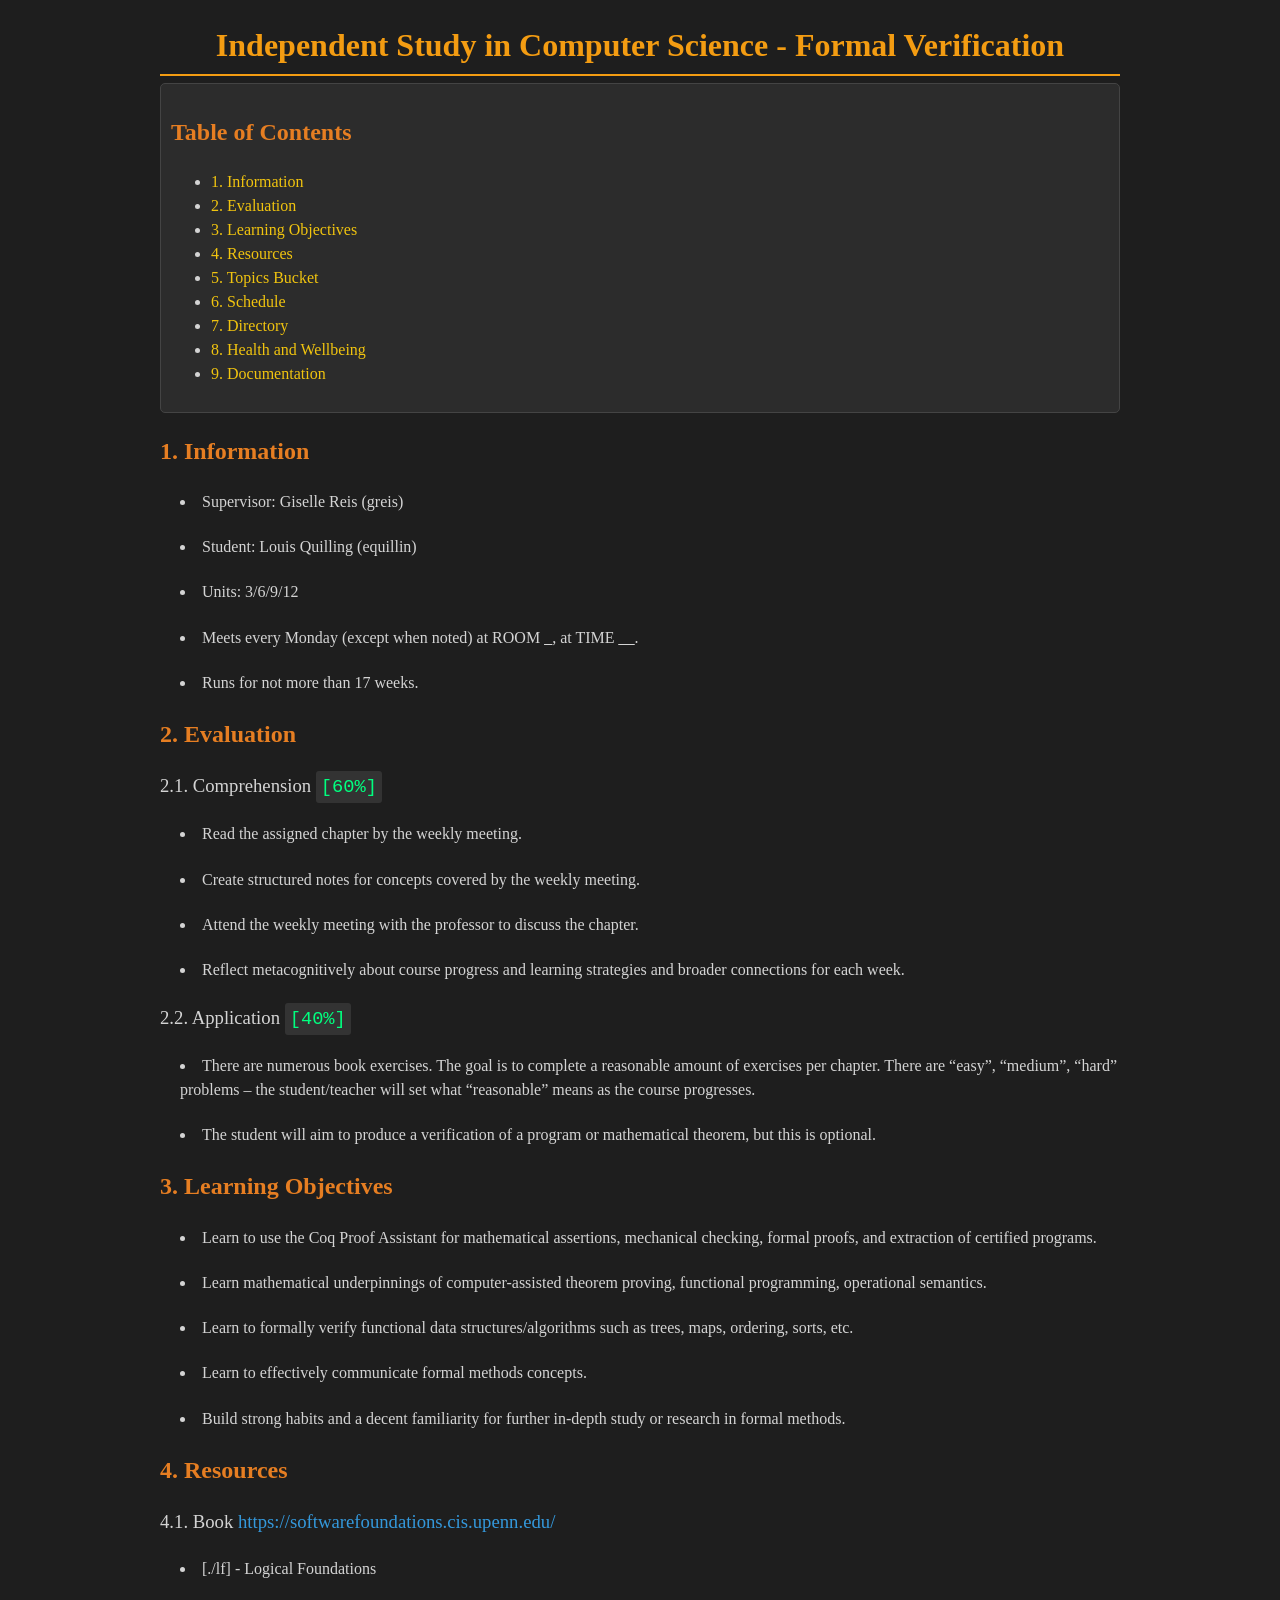
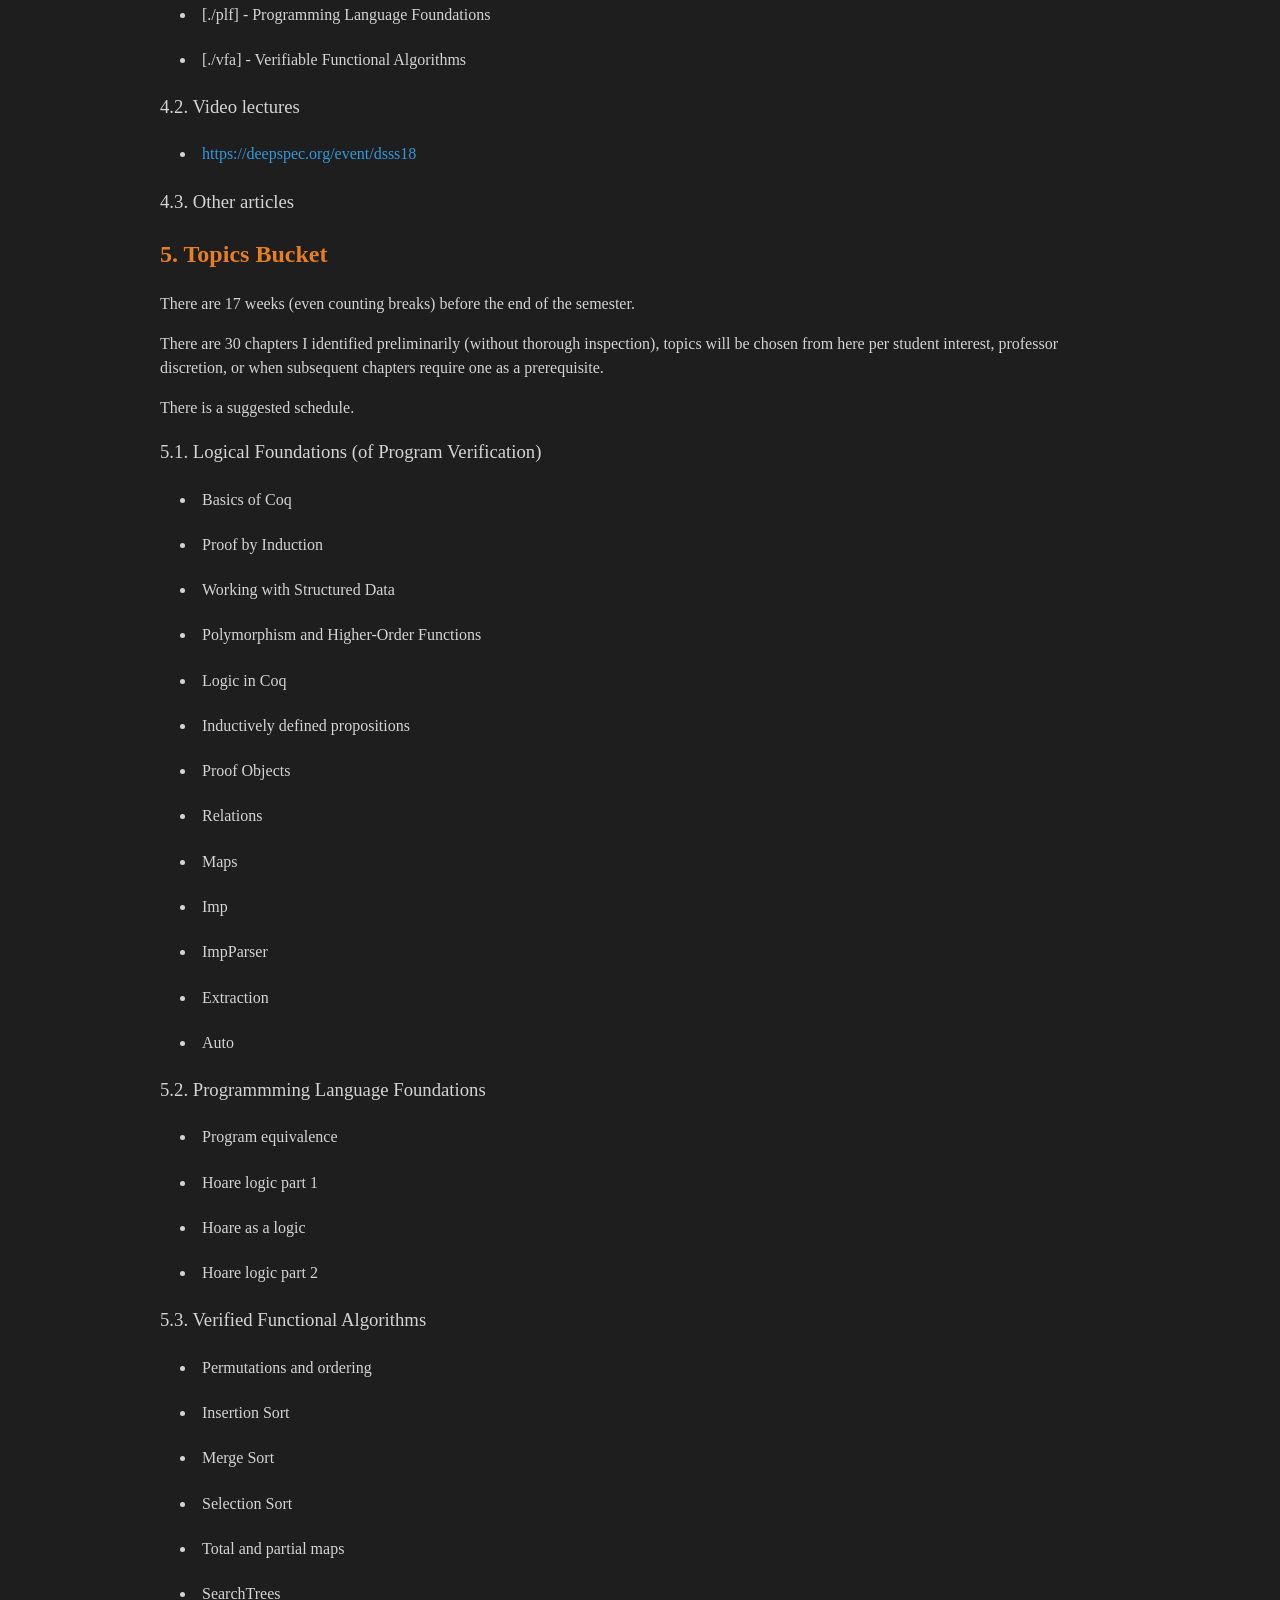
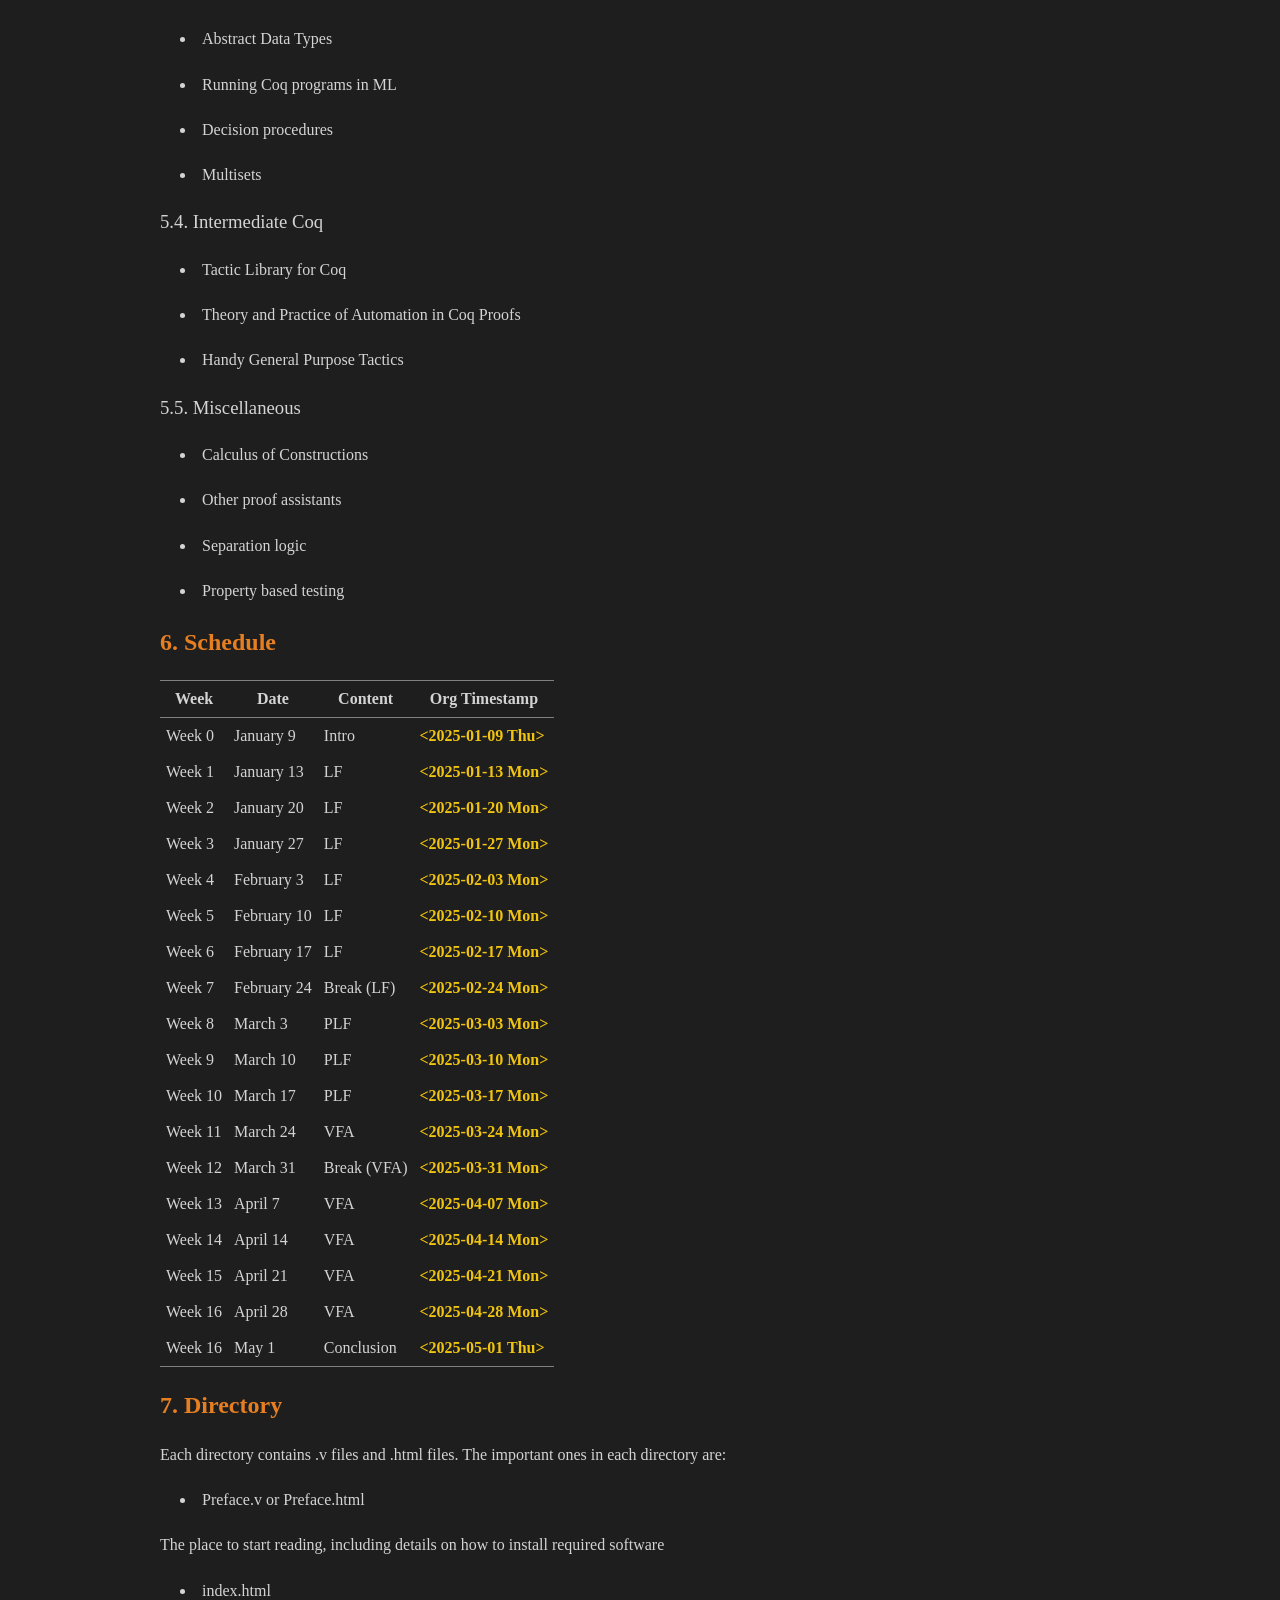
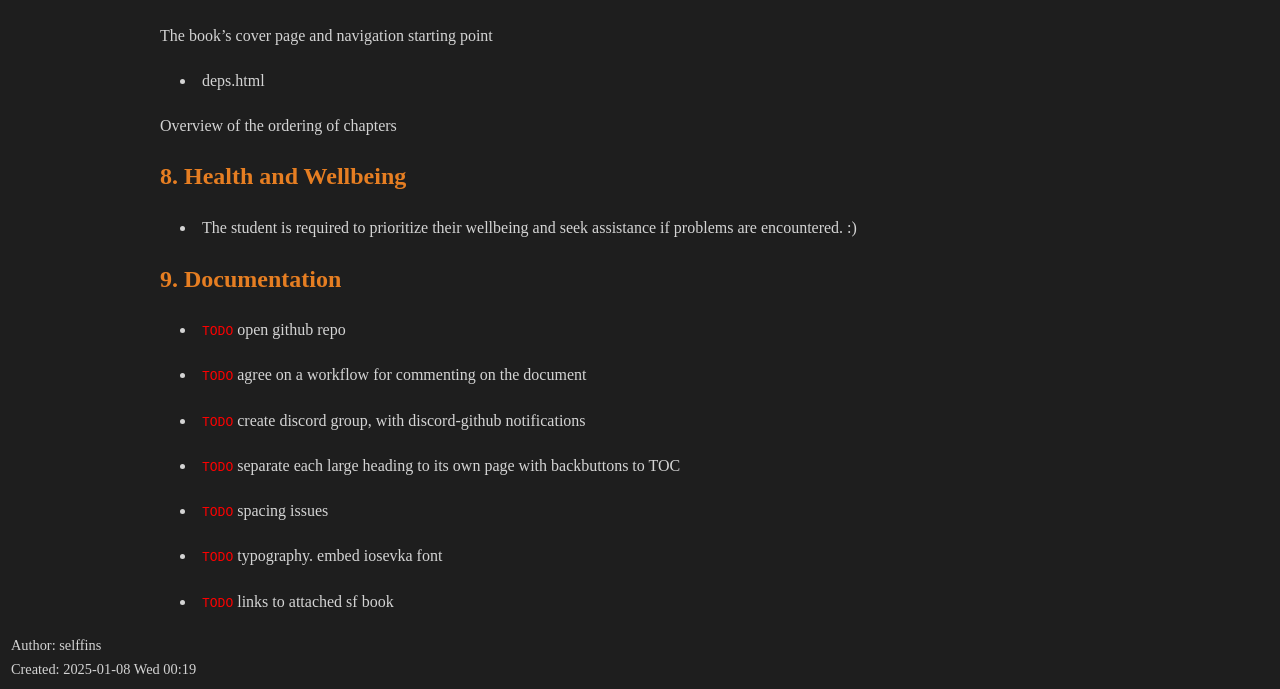
==== docs/index.html @ 254d9b88 "Added documentation" ====
<?xml version="1.0" encoding="utf-8"?>
<!DOCTYPE html PUBLIC "-//W3C//DTD XHTML 1.0 Strict//EN"
"http://www.w3.org/TR/xhtml1/DTD/xhtml1-strict.dtd">
<html xmlns="http://www.w3.org/1999/xhtml" lang="en" xml:lang="en">
<head>
<!-- 2025-01-08 Wed 00:19 -->
<meta http-equiv="Content-Type" content="text/html;charset=utf-8" />
<meta name="viewport" content="width=device-width, initial-scale=1" />
<title>Independent Study in Computer Science - Formal Verification</title>
<meta name="author" content="selffins" />
<meta name="generator" content="Org Mode" />
<style type="text/css">
  #content { max-width: 60em; margin: auto; }
  .title  { text-align: center;
             margin-bottom: .2em; }
  .subtitle { text-align: center;
              font-size: medium;
              font-weight: bold;
              margin-top:0; }
  .todo   { font-family: monospace; color: red; }
  .done   { font-family: monospace; color: green; }
  .priority { font-family: monospace; color: orange; }
  .tag    { background-color: #eee; font-family: monospace;
            padding: 2px; font-size: 80%; font-weight: normal; }
  .timestamp { color: #bebebe; }
  .timestamp-kwd { color: #5f9ea0; }
  .org-right  { margin-left: auto; margin-right: 0px;  text-align: right; }
  .org-left   { margin-left: 0px;  margin-right: auto; text-align: left; }
  .org-center { margin-left: auto; margin-right: auto; text-align: center; }
  .underline { text-decoration: underline; }
  #postamble p, #preamble p { font-size: 90%; margin: .2em; }
  p.verse { margin-left: 3%; }
  pre {
    border: 1px solid #e6e6e6;
    border-radius: 3px;
    background-color: #f2f2f2;
    padding: 8pt;
    font-family: monospace;
    overflow: auto;
    margin: 1.2em;
  }
  pre.src {
    position: relative;
    overflow: auto;
  }
  pre.src:before {
    display: none;
    position: absolute;
    top: -8px;
    right: 12px;
    padding: 3px;
    color: #555;
    background-color: #f2f2f299;
  }
  pre.src:hover:before { display: inline; margin-top: 14px;}
  /* Languages per Org manual */
  pre.src-asymptote:before { content: 'Asymptote'; }
  pre.src-awk:before { content: 'Awk'; }
  pre.src-authinfo::before { content: 'Authinfo'; }
  pre.src-C:before { content: 'C'; }
  /* pre.src-C++ doesn't work in CSS */
  pre.src-clojure:before { content: 'Clojure'; }
  pre.src-css:before { content: 'CSS'; }
  pre.src-D:before { content: 'D'; }
  pre.src-ditaa:before { content: 'ditaa'; }
  pre.src-dot:before { content: 'Graphviz'; }
  pre.src-calc:before { content: 'Emacs Calc'; }
  pre.src-emacs-lisp:before { content: 'Emacs Lisp'; }
  pre.src-fortran:before { content: 'Fortran'; }
  pre.src-gnuplot:before { content: 'gnuplot'; }
  pre.src-haskell:before { content: 'Haskell'; }
  pre.src-hledger:before { content: 'hledger'; }
  pre.src-java:before { content: 'Java'; }
  pre.src-js:before { content: 'Javascript'; }
  pre.src-latex:before { content: 'LaTeX'; }
  pre.src-ledger:before { content: 'Ledger'; }
  pre.src-lisp:before { content: 'Lisp'; }
  pre.src-lilypond:before { content: 'Lilypond'; }
  pre.src-lua:before { content: 'Lua'; }
  pre.src-matlab:before { content: 'MATLAB'; }
  pre.src-mscgen:before { content: 'Mscgen'; }
  pre.src-ocaml:before { content: 'Objective Caml'; }
  pre.src-octave:before { content: 'Octave'; }
  pre.src-org:before { content: 'Org mode'; }
  pre.src-oz:before { content: 'OZ'; }
  pre.src-plantuml:before { content: 'Plantuml'; }
  pre.src-processing:before { content: 'Processing.js'; }
  pre.src-python:before { content: 'Python'; }
  pre.src-R:before { content: 'R'; }
  pre.src-ruby:before { content: 'Ruby'; }
  pre.src-sass:before { content: 'Sass'; }
  pre.src-scheme:before { content: 'Scheme'; }
  pre.src-screen:before { content: 'Gnu Screen'; }
  pre.src-sed:before { content: 'Sed'; }
  pre.src-sh:before { content: 'shell'; }
  pre.src-sql:before { content: 'SQL'; }
  pre.src-sqlite:before { content: 'SQLite'; }
  /* additional languages in org.el's org-babel-load-languages alist */
  pre.src-forth:before { content: 'Forth'; }
  pre.src-io:before { content: 'IO'; }
  pre.src-J:before { content: 'J'; }
  pre.src-makefile:before { content: 'Makefile'; }
  pre.src-maxima:before { content: 'Maxima'; }
  pre.src-perl:before { content: 'Perl'; }
  pre.src-picolisp:before { content: 'Pico Lisp'; }
  pre.src-scala:before { content: 'Scala'; }
  pre.src-shell:before { content: 'Shell Script'; }
  pre.src-ebnf2ps:before { content: 'ebfn2ps'; }
  /* additional language identifiers per "defun org-babel-execute"
       in ob-*.el */
  pre.src-cpp:before  { content: 'C++'; }
  pre.src-abc:before  { content: 'ABC'; }
  pre.src-coq:before  { content: 'Coq'; }
  pre.src-groovy:before  { content: 'Groovy'; }
  /* additional language identifiers from org-babel-shell-names in
     ob-shell.el: ob-shell is the only babel language using a lambda to put
     the execution function name together. */
  pre.src-bash:before  { content: 'bash'; }
  pre.src-csh:before  { content: 'csh'; }
  pre.src-ash:before  { content: 'ash'; }
  pre.src-dash:before  { content: 'dash'; }
  pre.src-ksh:before  { content: 'ksh'; }
  pre.src-mksh:before  { content: 'mksh'; }
  pre.src-posh:before  { content: 'posh'; }
  /* Additional Emacs modes also supported by the LaTeX listings package */
  pre.src-ada:before { content: 'Ada'; }
  pre.src-asm:before { content: 'Assembler'; }
  pre.src-caml:before { content: 'Caml'; }
  pre.src-delphi:before { content: 'Delphi'; }
  pre.src-html:before { content: 'HTML'; }
  pre.src-idl:before { content: 'IDL'; }
  pre.src-mercury:before { content: 'Mercury'; }
  pre.src-metapost:before { content: 'MetaPost'; }
  pre.src-modula-2:before { content: 'Modula-2'; }
  pre.src-pascal:before { content: 'Pascal'; }
  pre.src-ps:before { content: 'PostScript'; }
  pre.src-prolog:before { content: 'Prolog'; }
  pre.src-simula:before { content: 'Simula'; }
  pre.src-tcl:before { content: 'tcl'; }
  pre.src-tex:before { content: 'TeX'; }
  pre.src-plain-tex:before { content: 'Plain TeX'; }
  pre.src-verilog:before { content: 'Verilog'; }
  pre.src-vhdl:before { content: 'VHDL'; }
  pre.src-xml:before { content: 'XML'; }
  pre.src-nxml:before { content: 'XML'; }
  /* add a generic configuration mode; LaTeX export needs an additional
     (add-to-list 'org-latex-listings-langs '(conf " ")) in .emacs */
  pre.src-conf:before { content: 'Configuration File'; }

  table { border-collapse:collapse; }
  caption.t-above { caption-side: top; }
  caption.t-bottom { caption-side: bottom; }
  td, th { vertical-align:top;  }
  th.org-right  { text-align: center;  }
  th.org-left   { text-align: center;   }
  th.org-center { text-align: center; }
  td.org-right  { text-align: right;  }
  td.org-left   { text-align: left;   }
  td.org-center { text-align: center; }
  dt { font-weight: bold; }
  .footpara { display: inline; }
  .footdef  { margin-bottom: 1em; }
  .figure { padding: 1em; }
  .figure p { text-align: center; }
  .equation-container {
    display: table;
    text-align: center;
    width: 100%;
  }
  .equation {
    vertical-align: middle;
  }
  .equation-label {
    display: table-cell;
    text-align: right;
    vertical-align: middle;
  }
  .inlinetask {
    padding: 10px;
    border: 2px solid gray;
    margin: 10px;
    background: #ffffcc;
  }
  #org-div-home-and-up
   { text-align: right; font-size: 70%; white-space: nowrap; }
  textarea { overflow-x: auto; }
  .linenr { font-size: smaller }
  .code-highlighted { background-color: #ffff00; }
  .org-info-js_info-navigation { border-style: none; }
  #org-info-js_console-label
    { font-size: 10px; font-weight: bold; white-space: nowrap; }
  .org-info-js_search-highlight
    { background-color: #ffff00; color: #000000; font-weight: bold; }
  .org-svg { }
</style>
<link rel="stylesheet" type="text/css" href="custom.css">
</head>
<body>
<div id="content" class="content">
<h1 class="title">Independent Study in Computer Science - Formal Verification</h1>
<div id="table-of-contents" role="doc-toc">
<h2>Table of Contents</h2>
<div id="text-table-of-contents" role="doc-toc">
<ul>
<li><a href="#org1573bf2">1. Information</a></li>
<li><a href="#org01c302b">2. Evaluation</a></li>
<li><a href="#orgbb64a34">3. Learning Objectives</a></li>
<li><a href="#org64c00c4">4. Resources</a></li>
<li><a href="#orgc152777">5. Topics Bucket</a></li>
<li><a href="#orga6a92b3">6. Schedule</a></li>
<li><a href="#org7fe2f50">7. Directory</a></li>
<li><a href="#org9d9f461">8. Health and Wellbeing</a></li>
<li><a href="#org51ef806">9. Documentation</a></li>
</ul>
</div>
</div>
<div id="outline-container-org1573bf2" class="outline-2">
<h2 id="org1573bf2"><span class="section-number-2">1.</span> Information</h2>
<div class="outline-text-2" id="text-1">
</div>
<div id="outline-container-orgdd815ce" class="outline-4">
<h4 id="orgdd815ce">Supervisor: Giselle Reis (greis)</h4>
</div>
<div id="outline-container-orgbf83378" class="outline-4">
<h4 id="orgbf83378">Student: Louis Quilling (equillin)</h4>
</div>
<div id="outline-container-org9aea1c4" class="outline-4">
<h4 id="org9aea1c4">Units: 3/6/9/12</h4>
</div>
<div id="outline-container-orgee60783" class="outline-4">
<h4 id="orgee60783">Meets every Monday (except when noted) at ROOM <span class="underline">_</span>, at TIME <span class="underline">__</span>.</h4>
</div>
<div id="outline-container-org08d9bbe" class="outline-4">
<h4 id="org08d9bbe">Runs for not more than 17 weeks.</h4>
</div>
</div>
<div id="outline-container-org01c302b" class="outline-2">
<h2 id="org01c302b"><span class="section-number-2">2.</span> Evaluation</h2>
<div class="outline-text-2" id="text-2">
</div>
<div id="outline-container-org37aeefb" class="outline-3">
<h3 id="org37aeefb"><span class="section-number-3">2.1.</span> Comprehension <code>[60%]</code></h3>
<div class="outline-text-3" id="text-2-1">
</div>
<div id="outline-container-org0b52bbd" class="outline-4">
<h4 id="org0b52bbd">Read the assigned chapter by the weekly meeting.</h4>
</div>
<div id="outline-container-orgb25ee38" class="outline-4">
<h4 id="orgb25ee38">Create structured notes for concepts covered by the weekly meeting.</h4>
</div>
<div id="outline-container-org32e8e9b" class="outline-4">
<h4 id="org32e8e9b">Attend the weekly meeting with the professor to discuss the chapter.</h4>
</div>
<div id="outline-container-org7d0e8f1" class="outline-4">
<h4 id="org7d0e8f1">Reflect metacognitively about course progress and learning strategies and broader connections for each week.</h4>
</div>
</div>
<div id="outline-container-org70ac5f5" class="outline-3">
<h3 id="org70ac5f5"><span class="section-number-3">2.2.</span> Application <code>[40%]</code></h3>
<div class="outline-text-3" id="text-2-2">
</div>
<div id="outline-container-org3e6b90e" class="outline-4">
<h4 id="org3e6b90e">There are numerous book exercises. The goal is to complete a reasonable amount of exercises per chapter. There are &ldquo;easy&rdquo;, &ldquo;medium&rdquo;, &ldquo;hard&rdquo; problems &#x2013; the student/teacher will set what &ldquo;reasonable&rdquo; means as the course progresses.</h4>
</div>
<div id="outline-container-org4d938f3" class="outline-4">
<h4 id="org4d938f3">The student will aim to produce a verification of a program or mathematical theorem, but this is optional.</h4>
</div>
</div>
</div>
<div id="outline-container-orgbb64a34" class="outline-2">
<h2 id="orgbb64a34"><span class="section-number-2">3.</span> Learning Objectives</h2>
<div class="outline-text-2" id="text-3">
</div>
<div id="outline-container-org478d835" class="outline-4">
<h4 id="org478d835">Learn to use the Coq Proof Assistant for mathematical assertions, mechanical checking, formal proofs, and extraction of certified programs.</h4>
</div>
<div id="outline-container-org80b0914" class="outline-4">
<h4 id="org80b0914">Learn mathematical underpinnings of computer-assisted theorem proving, functional programming, operational semantics.</h4>
</div>
<div id="outline-container-org6519f58" class="outline-4">
<h4 id="org6519f58">Learn to formally verify functional data structures/algorithms such as trees, maps, ordering, sorts, etc.</h4>
</div>
<div id="outline-container-orgfa970b1" class="outline-4">
<h4 id="orgfa970b1">Learn to effectively communicate formal methods concepts.</h4>
</div>
<div id="outline-container-org5a29f7b" class="outline-4">
<h4 id="org5a29f7b">Build strong habits and a decent familiarity for further in-depth study or research in formal methods.</h4>
</div>
</div>
<div id="outline-container-org64c00c4" class="outline-2">
<h2 id="org64c00c4"><span class="section-number-2">4.</span> Resources</h2>
<div class="outline-text-2" id="text-4">
</div>
<div id="outline-container-orgbec435f" class="outline-3">
<h3 id="orgbec435f"><span class="section-number-3">4.1.</span> Book <a href="https://softwarefoundations.cis.upenn.edu/">https://softwarefoundations.cis.upenn.edu/</a></h3>
<div class="outline-text-3" id="text-4-1">
</div>
<div id="outline-container-org0c48095" class="outline-4">
<h4 id="org0c48095">[./lf] - Logical Foundations</h4>
</div>
<div id="outline-container-org02fb451" class="outline-4">
<h4 id="org02fb451">[./plf] - Programming Language Foundations</h4>
</div>
<div id="outline-container-org60fcd19" class="outline-4">
<h4 id="org60fcd19">[./vfa] - Verifiable Functional Algorithms</h4>
</div>
</div>
<div id="outline-container-org988ff25" class="outline-3">
<h3 id="org988ff25"><span class="section-number-3">4.2.</span> Video lectures</h3>
<div class="outline-text-3" id="text-4-2">
</div>
<div id="outline-container-org6ce57dd" class="outline-4">
<h4 id="org6ce57dd"><a href="https://deepspec.org/event/dsss18">https://deepspec.org/event/dsss18</a></h4>
</div>
</div>
<div id="outline-container-org0f1a4fc" class="outline-3">
<h3 id="org0f1a4fc"><span class="section-number-3">4.3.</span> Other articles</h3>
</div>
</div>
<div id="outline-container-orgc152777" class="outline-2">
<h2 id="orgc152777"><span class="section-number-2">5.</span> Topics Bucket</h2>
<div class="outline-text-2" id="text-5">
<p>
There are 17 weeks (even counting breaks) before the end of the semester.
</p>

<p>
There are 30 chapters I identified preliminarily (without thorough inspection), topics will be chosen from here per student interest, professor discretion,  or when subsequent chapters require one as a prerequisite.
</p>

<p>
There is a suggested schedule.
</p>
</div>
<div id="outline-container-orge1e8700" class="outline-3">
<h3 id="orge1e8700"><span class="section-number-3">5.1.</span> Logical Foundations (of Program Verification)</h3>
<div class="outline-text-3" id="text-5-1">
</div>
<div id="outline-container-orgb3ba06d" class="outline-4">
<h4 id="orgb3ba06d">Basics of Coq</h4>
</div>

<div id="outline-container-org5fa0d16" class="outline-4">
<h4 id="org5fa0d16">Proof by Induction</h4>
</div>

<div id="outline-container-orgeb896a0" class="outline-4">
<h4 id="orgeb896a0">Working with Structured Data</h4>
</div>

<div id="outline-container-orgc719237" class="outline-4">
<h4 id="orgc719237">Polymorphism and Higher-Order Functions</h4>
</div>

<div id="outline-container-org08c2573" class="outline-4">
<h4 id="org08c2573">Logic in Coq</h4>
</div>

<div id="outline-container-org3464438" class="outline-4">
<h4 id="org3464438">Inductively defined propositions</h4>
</div>

<div id="outline-container-org9e1644d" class="outline-4">
<h4 id="org9e1644d">Proof Objects</h4>
</div>

<div id="outline-container-org9160a6f" class="outline-4">
<h4 id="org9160a6f">Relations</h4>
</div>

<div id="outline-container-org4da2345" class="outline-4">
<h4 id="org4da2345">Maps</h4>
</div>

<div id="outline-container-org9c5b20a" class="outline-4">
<h4 id="org9c5b20a">Imp</h4>
</div>

<div id="outline-container-org688ed22" class="outline-4">
<h4 id="org688ed22">ImpParser</h4>
</div>

<div id="outline-container-org8eb7053" class="outline-4">
<h4 id="org8eb7053">Extraction</h4>
</div>

<div id="outline-container-org3bc93ff" class="outline-4">
<h4 id="org3bc93ff">Auto</h4>
</div>
</div>
<div id="outline-container-org94ad536" class="outline-3">
<h3 id="org94ad536"><span class="section-number-3">5.2.</span> Programmming Language Foundations</h3>
<div class="outline-text-3" id="text-5-2">
</div>
<div id="outline-container-org756bfd3" class="outline-4">
<h4 id="org756bfd3">Program equivalence</h4>
</div>

<div id="outline-container-org5b2b5a1" class="outline-4">
<h4 id="org5b2b5a1">Hoare logic part 1</h4>
</div>

<div id="outline-container-org3ebb99d" class="outline-4">
<h4 id="org3ebb99d">Hoare as a logic</h4>
</div>

<div id="outline-container-org573a053" class="outline-4">
<h4 id="org573a053">Hoare logic part 2</h4>
</div>
</div>
<div id="outline-container-orga4b7ab5" class="outline-3">
<h3 id="orga4b7ab5"><span class="section-number-3">5.3.</span> Verified Functional Algorithms</h3>
<div class="outline-text-3" id="text-5-3">
</div>
<div id="outline-container-org73f2b8f" class="outline-4">
<h4 id="org73f2b8f">Permutations and ordering</h4>
</div>

<div id="outline-container-org02fd658" class="outline-4">
<h4 id="org02fd658">Insertion Sort</h4>
</div>

<div id="outline-container-org6638ae4" class="outline-4">
<h4 id="org6638ae4">Merge Sort</h4>
</div>

<div id="outline-container-org3f83c9b" class="outline-4">
<h4 id="org3f83c9b">Selection Sort</h4>
</div>

<div id="outline-container-org87cefda" class="outline-4">
<h4 id="org87cefda">Total and partial maps</h4>
</div>

<div id="outline-container-org265be5a" class="outline-4">
<h4 id="org265be5a">SearchTrees</h4>
</div>

<div id="outline-container-org188993a" class="outline-4">
<h4 id="org188993a">Abstract Data Types</h4>
</div>

<div id="outline-container-org7b353b5" class="outline-4">
<h4 id="org7b353b5">Running Coq programs in ML</h4>
</div>

<div id="outline-container-orgbf58bc3" class="outline-4">
<h4 id="orgbf58bc3">Decision procedures</h4>
</div>

<div id="outline-container-org9633db6" class="outline-4">
<h4 id="org9633db6">Multisets</h4>
</div>
</div>
<div id="outline-container-org5c33d51" class="outline-3">
<h3 id="org5c33d51"><span class="section-number-3">5.4.</span> Intermediate Coq</h3>
<div class="outline-text-3" id="text-5-4">
</div>
<div id="outline-container-orgf679e0a" class="outline-4">
<h4 id="orgf679e0a">Tactic Library for Coq</h4>
</div>
<div id="outline-container-orgfa9c8f0" class="outline-4">
<h4 id="orgfa9c8f0">Theory and Practice of Automation in Coq Proofs</h4>
</div>
<div id="outline-container-org2b3c0e0" class="outline-4">
<h4 id="org2b3c0e0">Handy General Purpose Tactics</h4>
</div>
</div>
<div id="outline-container-org162f9a5" class="outline-3">
<h3 id="org162f9a5"><span class="section-number-3">5.5.</span> Miscellaneous</h3>
<div class="outline-text-3" id="text-5-5">
</div>
<div id="outline-container-orged7776f" class="outline-4">
<h4 id="orged7776f">Calculus of Constructions</h4>
</div>
<div id="outline-container-org4addbc9" class="outline-4">
<h4 id="org4addbc9">Other proof assistants</h4>
</div>
<div id="outline-container-orgdb57a4a" class="outline-4">
<h4 id="orgdb57a4a">Separation logic</h4>
</div>
<div id="outline-container-org556af39" class="outline-4">
<h4 id="org556af39">Property based testing</h4>
</div>
</div>
</div>
<div id="outline-container-orga6a92b3" class="outline-2">
<h2 id="orga6a92b3"><span class="section-number-2">6.</span> Schedule</h2>
<div class="outline-text-2" id="text-6">
<table border="2" cellspacing="0" cellpadding="6" rules="groups" frame="hsides">


<colgroup>
<col  class="org-left" />

<col  class="org-left" />

<col  class="org-left" />

<col  class="org-left" />
</colgroup>
<thead>
<tr>
<th scope="col" class="org-left">Week</th>
<th scope="col" class="org-left">Date</th>
<th scope="col" class="org-left">Content</th>
<th scope="col" class="org-left">Org Timestamp</th>
</tr>
</thead>
<tbody>
<tr>
<td class="org-left">Week 0</td>
<td class="org-left">January 9</td>
<td class="org-left">Intro</td>
<td class="org-left"><span class="timestamp-wrapper"><span class="timestamp">&lt;2025-01-09 Thu&gt;</span></span></td>
</tr>

<tr>
<td class="org-left">Week 1</td>
<td class="org-left">January 13</td>
<td class="org-left">LF</td>
<td class="org-left"><span class="timestamp-wrapper"><span class="timestamp">&lt;2025-01-13 Mon&gt;</span></span></td>
</tr>

<tr>
<td class="org-left">Week 2</td>
<td class="org-left">January 20</td>
<td class="org-left">LF</td>
<td class="org-left"><span class="timestamp-wrapper"><span class="timestamp">&lt;2025-01-20 Mon&gt;</span></span></td>
</tr>

<tr>
<td class="org-left">Week 3</td>
<td class="org-left">January 27</td>
<td class="org-left">LF</td>
<td class="org-left"><span class="timestamp-wrapper"><span class="timestamp">&lt;2025-01-27 Mon&gt;</span></span></td>
</tr>

<tr>
<td class="org-left">Week 4</td>
<td class="org-left">February 3</td>
<td class="org-left">LF</td>
<td class="org-left"><span class="timestamp-wrapper"><span class="timestamp">&lt;2025-02-03 Mon&gt;</span></span></td>
</tr>

<tr>
<td class="org-left">Week 5</td>
<td class="org-left">February 10</td>
<td class="org-left">LF</td>
<td class="org-left"><span class="timestamp-wrapper"><span class="timestamp">&lt;2025-02-10 Mon&gt;</span></span></td>
</tr>

<tr>
<td class="org-left">Week 6</td>
<td class="org-left">February 17</td>
<td class="org-left">LF</td>
<td class="org-left"><span class="timestamp-wrapper"><span class="timestamp">&lt;2025-02-17 Mon&gt;</span></span></td>
</tr>

<tr>
<td class="org-left">Week 7</td>
<td class="org-left">February 24</td>
<td class="org-left">Break (LF)</td>
<td class="org-left"><span class="timestamp-wrapper"><span class="timestamp">&lt;2025-02-24 Mon&gt;</span></span></td>
</tr>

<tr>
<td class="org-left">Week 8</td>
<td class="org-left">March 3</td>
<td class="org-left">PLF</td>
<td class="org-left"><span class="timestamp-wrapper"><span class="timestamp">&lt;2025-03-03 Mon&gt;</span></span></td>
</tr>

<tr>
<td class="org-left">Week 9</td>
<td class="org-left">March 10</td>
<td class="org-left">PLF</td>
<td class="org-left"><span class="timestamp-wrapper"><span class="timestamp">&lt;2025-03-10 Mon&gt;</span></span></td>
</tr>

<tr>
<td class="org-left">Week 10</td>
<td class="org-left">March 17</td>
<td class="org-left">PLF</td>
<td class="org-left"><span class="timestamp-wrapper"><span class="timestamp">&lt;2025-03-17 Mon&gt;</span></span></td>
</tr>

<tr>
<td class="org-left">Week 11</td>
<td class="org-left">March 24</td>
<td class="org-left">VFA</td>
<td class="org-left"><span class="timestamp-wrapper"><span class="timestamp">&lt;2025-03-24 Mon&gt;</span></span></td>
</tr>

<tr>
<td class="org-left">Week 12</td>
<td class="org-left">March 31</td>
<td class="org-left">Break (VFA)</td>
<td class="org-left"><span class="timestamp-wrapper"><span class="timestamp">&lt;2025-03-31 Mon&gt;</span></span></td>
</tr>

<tr>
<td class="org-left">Week 13</td>
<td class="org-left">April 7</td>
<td class="org-left">VFA</td>
<td class="org-left"><span class="timestamp-wrapper"><span class="timestamp">&lt;2025-04-07 Mon&gt;</span></span></td>
</tr>

<tr>
<td class="org-left">Week 14</td>
<td class="org-left">April 14</td>
<td class="org-left">VFA</td>
<td class="org-left"><span class="timestamp-wrapper"><span class="timestamp">&lt;2025-04-14 Mon&gt;</span></span></td>
</tr>

<tr>
<td class="org-left">Week 15</td>
<td class="org-left">April 21</td>
<td class="org-left">VFA</td>
<td class="org-left"><span class="timestamp-wrapper"><span class="timestamp">&lt;2025-04-21 Mon&gt;</span></span></td>
</tr>

<tr>
<td class="org-left">Week 16</td>
<td class="org-left">April 28</td>
<td class="org-left">VFA</td>
<td class="org-left"><span class="timestamp-wrapper"><span class="timestamp">&lt;2025-04-28 Mon&gt;</span></span></td>
</tr>

<tr>
<td class="org-left">Week 16</td>
<td class="org-left">May 1</td>
<td class="org-left">Conclusion</td>
<td class="org-left"><span class="timestamp-wrapper"><span class="timestamp">&lt;2025-05-01 Thu&gt;</span></span></td>
</tr>
</tbody>
</table>
</div>
</div>
<div id="outline-container-org7fe2f50" class="outline-2">
<h2 id="org7fe2f50"><span class="section-number-2">7.</span> Directory</h2>
<div class="outline-text-2" id="text-7">
<p>
Each directory contains .v files and .html files. The important ones in each directory are:
</p>
</div>
<div id="outline-container-orgec3405a" class="outline-4">
<h4 id="orgec3405a">Preface.v or Preface.html</h4>
<div class="outline-text-4" id="text-orgec3405a">
<p>
The place to start reading, including details on how to install required software
</p>
</div>
</div>
<div id="outline-container-org4d1d590" class="outline-4">
<h4 id="org4d1d590">index.html</h4>
<div class="outline-text-4" id="text-org4d1d590">
<p>
The book&rsquo;s cover page and navigation starting point
</p>
</div>
</div>
<div id="outline-container-org5c2a7cf" class="outline-4">
<h4 id="org5c2a7cf">deps.html</h4>
<div class="outline-text-4" id="text-org5c2a7cf">
<p>
Overview of the ordering of chapters
</p>
</div>
</div>
</div>
<div id="outline-container-org9d9f461" class="outline-2">
<h2 id="org9d9f461"><span class="section-number-2">8.</span> Health and Wellbeing</h2>
<div class="outline-text-2" id="text-8">
</div>
<div id="outline-container-org9739637" class="outline-4">
<h4 id="org9739637">The student is required to prioritize their wellbeing and seek assistance if problems are encountered. :)</h4>
</div>
</div>
<div id="outline-container-org51ef806" class="outline-2">
<h2 id="org51ef806"><span class="section-number-2">9.</span> Documentation</h2>
<div class="outline-text-2" id="text-9">
</div>
<div id="outline-container-orgbe96169" class="outline-4">
<h4 id="orgbe96169"><span class="todo TODO">TODO</span> open github repo</h4>
</div>
<div id="outline-container-org48caec8" class="outline-4">
<h4 id="org48caec8"><span class="todo TODO">TODO</span> agree on a workflow for commenting on the document</h4>
</div>
<div id="outline-container-orgae1e114" class="outline-4">
<h4 id="orgae1e114"><span class="todo TODO">TODO</span> create discord group, with discord-github notifications</h4>
</div>
<div id="outline-container-org37b03fd" class="outline-4">
<h4 id="org37b03fd"><span class="todo TODO">TODO</span> separate each large heading to its own page with backbuttons to TOC</h4>
</div>
<div id="outline-container-orga14d9b1" class="outline-4">
<h4 id="orga14d9b1"><span class="todo TODO">TODO</span> spacing issues</h4>
</div>
<div id="outline-container-orga41c7b9" class="outline-4">
<h4 id="orga41c7b9"><span class="todo TODO">TODO</span> typography. embed iosevka font</h4>
</div>
<div id="outline-container-orga485b00" class="outline-4">
<h4 id="orga485b00"><span class="todo TODO">TODO</span> links to attached sf book</h4>
</div>
</div>
</div>
<div id="postamble" class="status">
<p class="author">Author: selffins</p>
<p class="date">Created: 2025-01-08 Wed 00:19</p>
</div>
</body>
</html>
---- docs/custom.css ----
body {
  background-color: #1e1e1e; /* Dark background */
  color: #d3d3d3; /* Light text for readability */
  line-height: 1.5; /* Comfortable spacing */
}

.timestamp {
  color: #f1c40f; /* Yellow color for timestamps */
  font-weight: bold;
}
h1 {
  color: #f39c12; /* Golden accent for primary headings */
  border-bottom: 2px solid #f39c12;
  padding-bottom: 5px;
}

h2 {
  color: #e67e22; /* Slightly lighter accent for secondary headings */
}

h3, h5, h6 {
  color: #d4d4d4; /* Subdued for non-numbered headings */
  font-weight: normal; /* De-emphasized */
}

#table-of-contents {
  background-color: #2c2c2c; /* Slightly lighter than the background */
  border: 1px solid #444; /* Subtle border */
  padding: 10px;
  margin-bottom: 20px;
  border-radius: 5px;
}

#table-of-contents a {
  color: #f1c40f; /* Match timestamp color */
  text-decoration: none;
}

#table-of-contents a:hover {
  text-decoration: underline;
}

a {
  color: #3498db; /* Bright blue for links */
  text-decoration: none;
}

a:hover {
  text-decoration: underline;
}

pre, code {
  background-color: #333; /* Dark background for code */
  color: #00ff7f; /* Greenish text for code */
  padding: 5px;
  border-radius: 3px;
  font-family: 'Courier New', monospace; /* Monospaced font */
}

h4 {
  display: list-item; /* Adds a bullet point like an unordered list */
  list-style-type: disc; /* Disc bullet style (can be changed to circle or square) */
  list-style-position: inside; /* Aligns bullet point with the text */
  margin-left: 20px; /* Indent the heading */
  font-weight: normal; /* Reduce emphasis compared to higher headings */
  color: #d4d4d4; /* Subdued color to match the body text */
}
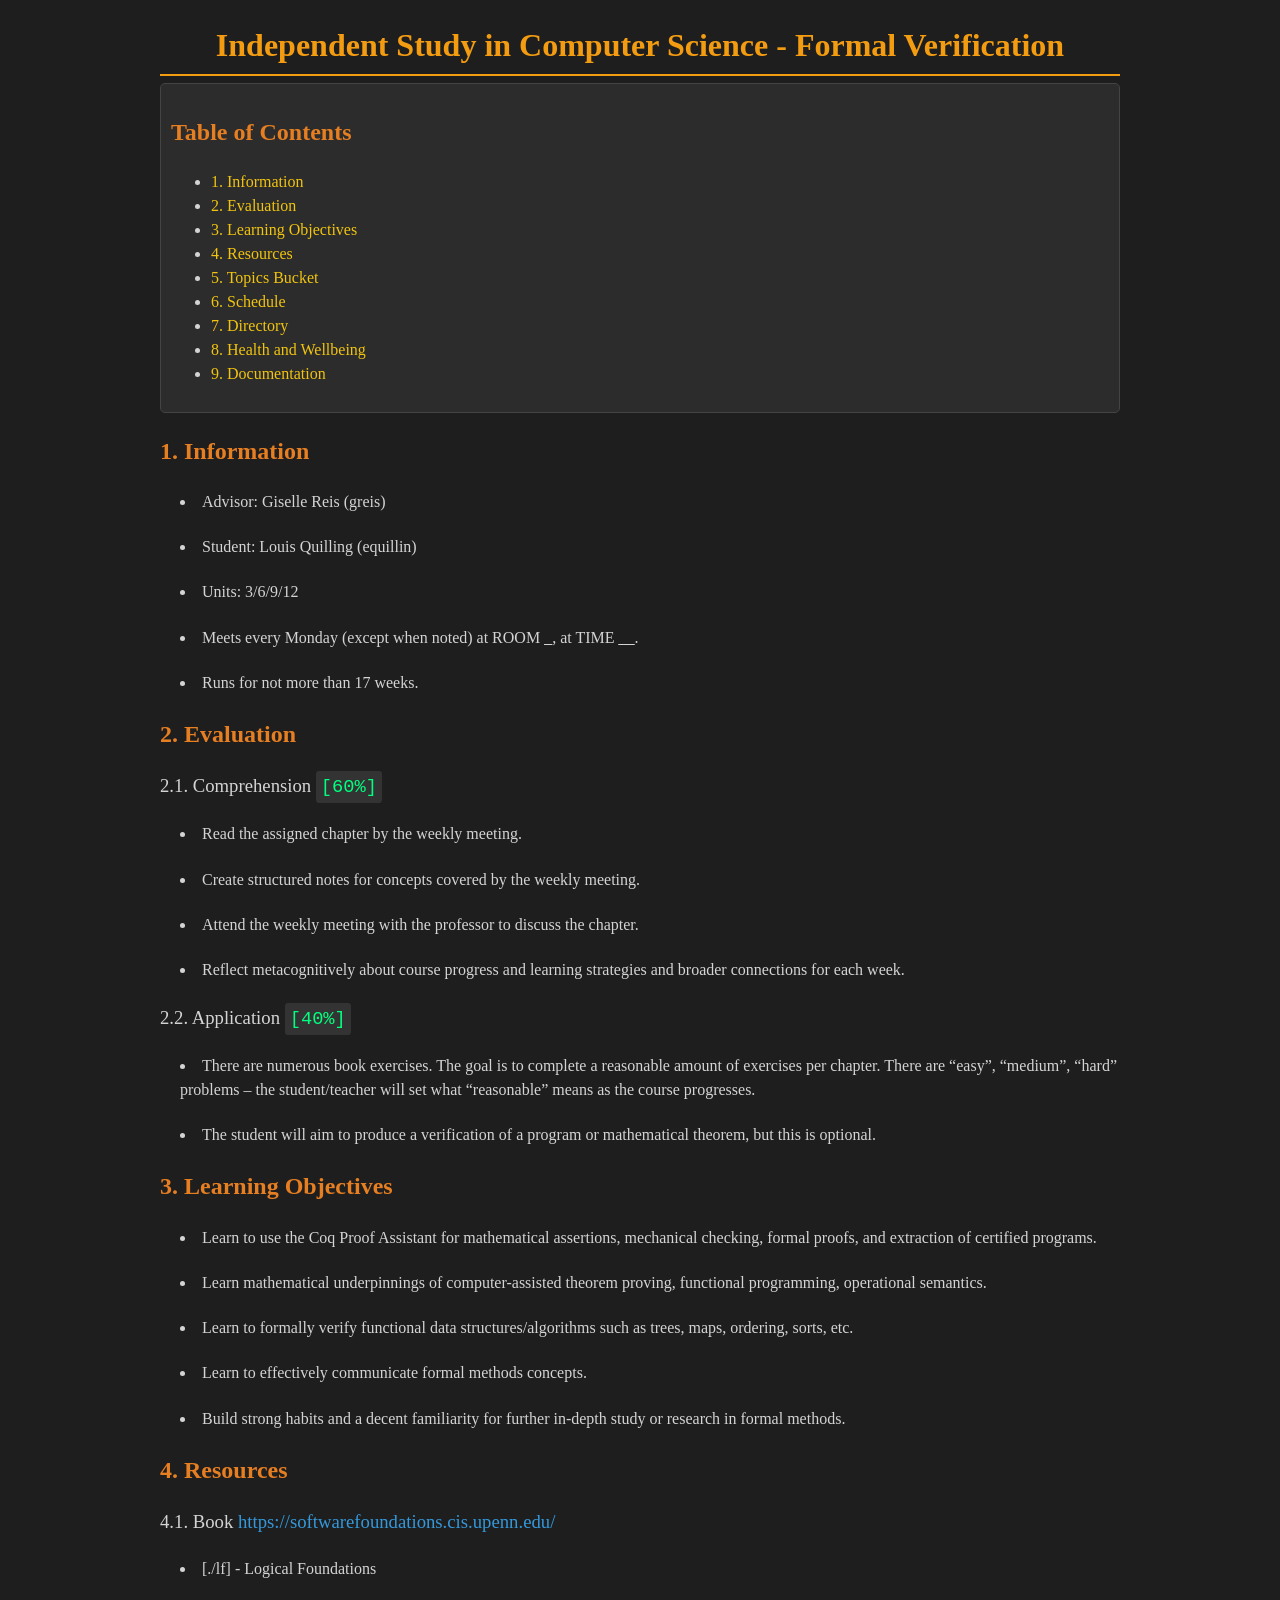
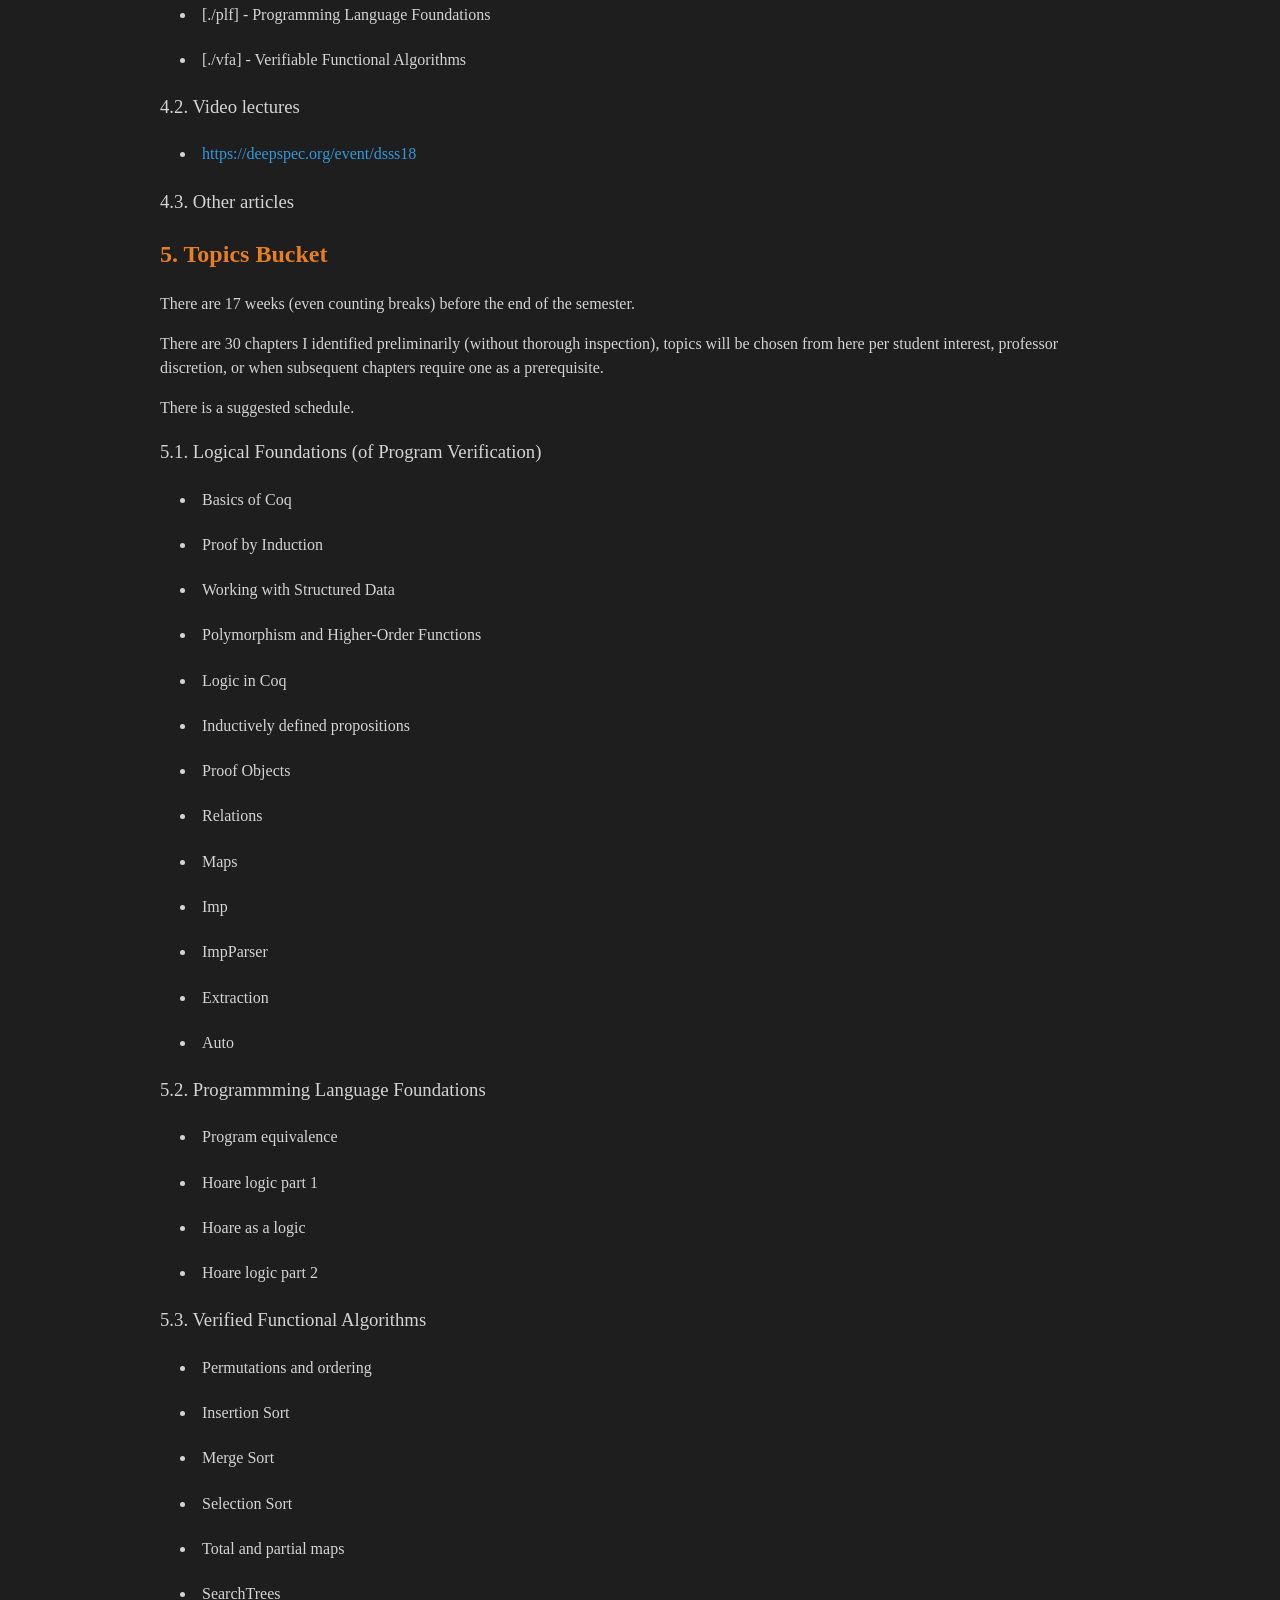
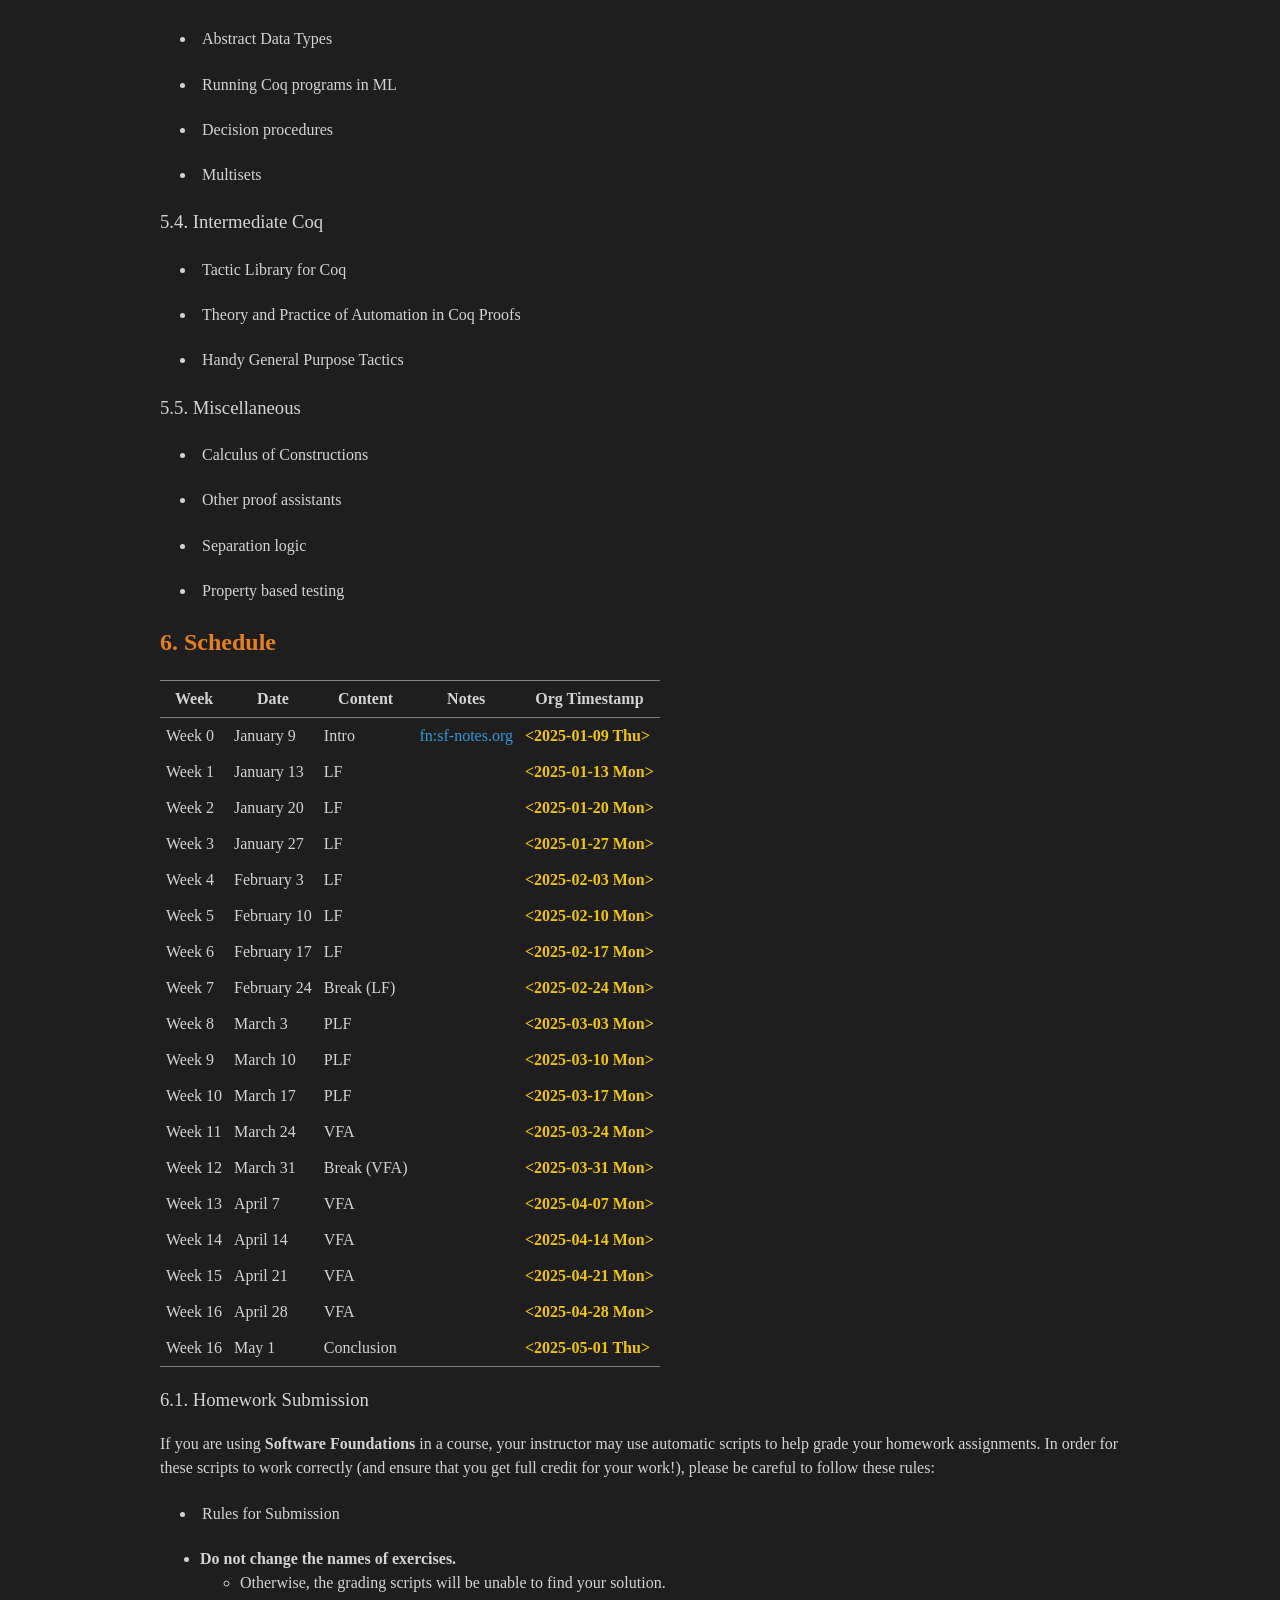
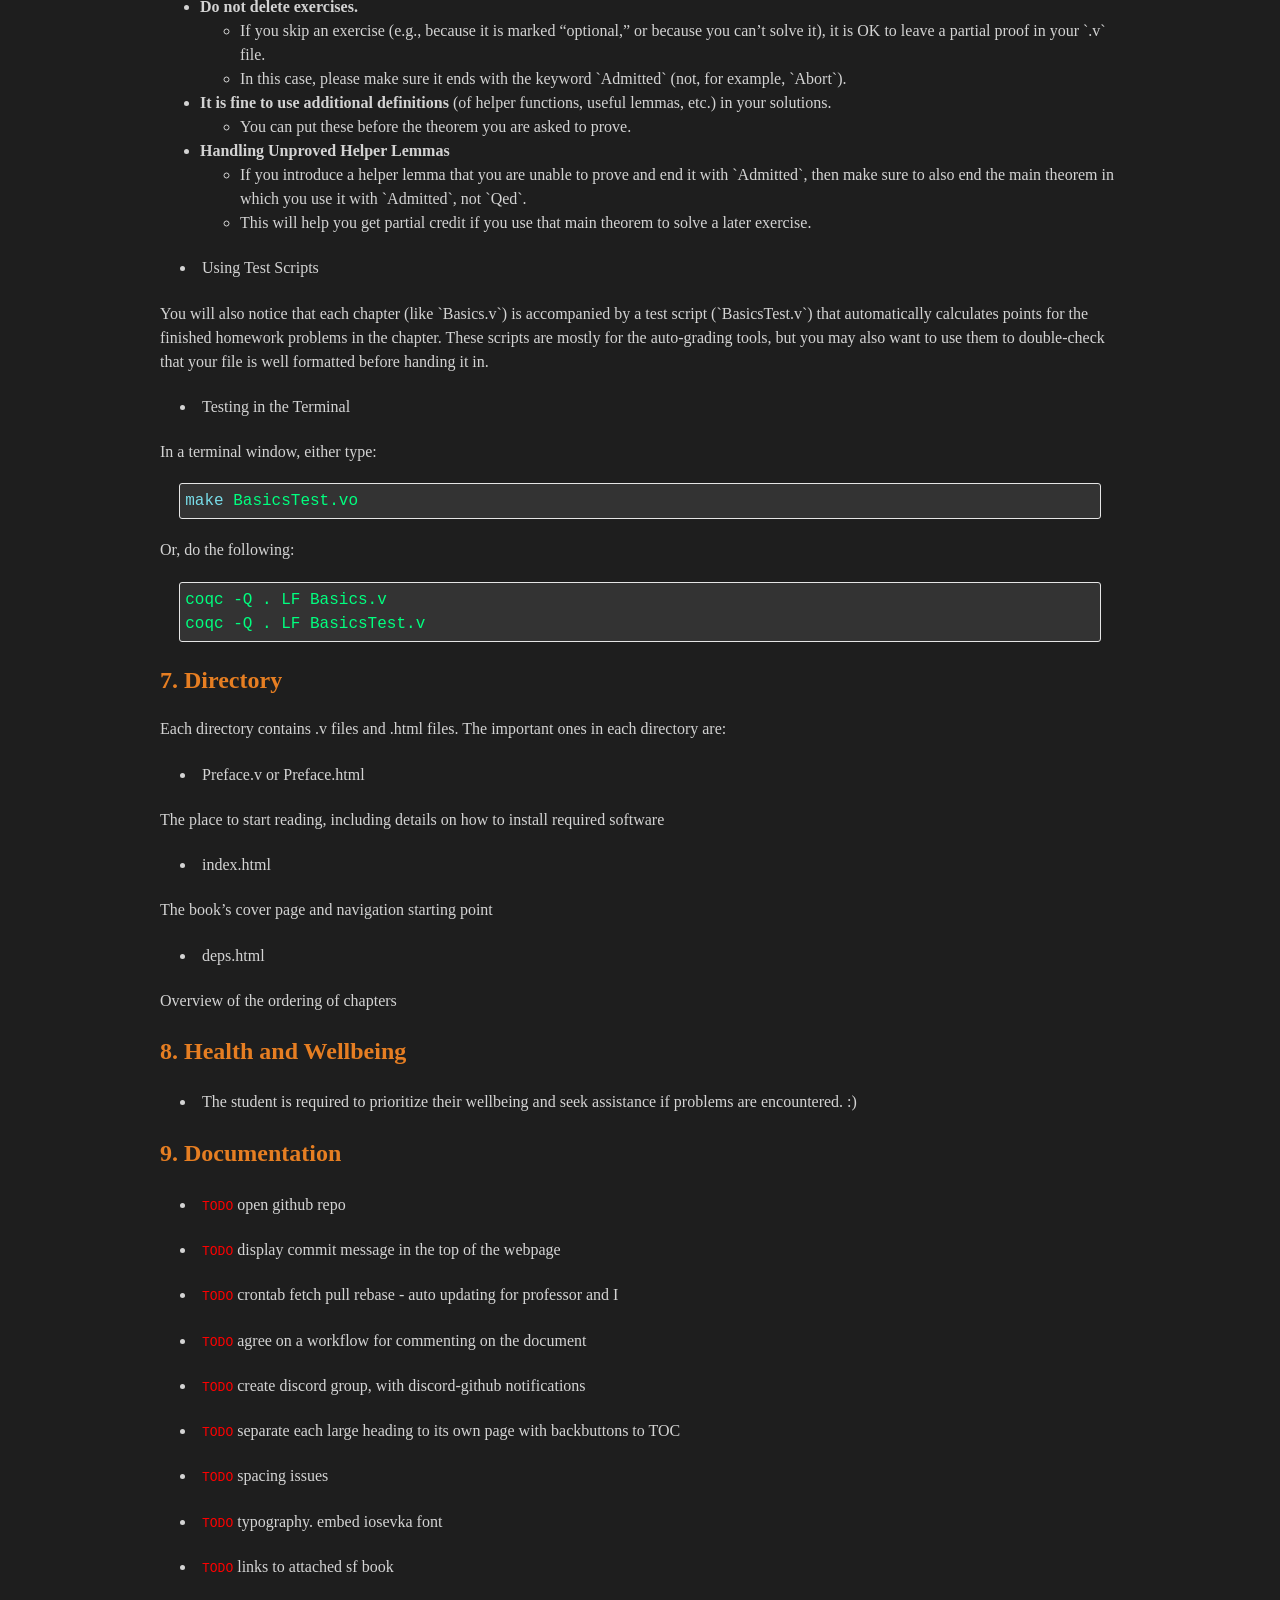
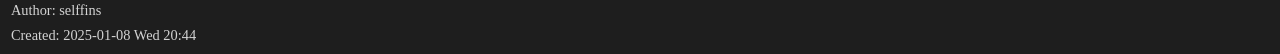
==== commit 3a11c8ec: "Wrote some ch1 notes" ====
--- a/docs/index.html
+++ b/docs/index.html
@@ -3,7 +3,7 @@
 "http://www.w3.org/TR/xhtml1/DTD/xhtml1-strict.dtd">
 <html xmlns="http://www.w3.org/1999/xhtml" lang="en" xml:lang="en">
 <head>
-<!-- 2025-01-08 Wed 00:19 -->
+<!-- 2025-01-08 Wed 20:44 -->
 <meta http-equiv="Content-Type" content="text/html;charset=utf-8" />
 <meta name="viewport" content="width=device-width, initial-scale=1" />
 <title>Independent Study in Computer Science - Formal Verification</title>
@@ -202,123 +202,123 @@
 <h2>Table of Contents</h2>
 <div id="text-table-of-contents" role="doc-toc">
 <ul>
-<li><a href="#org1573bf2">1. Information</a></li>
-<li><a href="#org01c302b">2. Evaluation</a></li>
-<li><a href="#orgbb64a34">3. Learning Objectives</a></li>
-<li><a href="#org64c00c4">4. Resources</a></li>
-<li><a href="#orgc152777">5. Topics Bucket</a></li>
-<li><a href="#orga6a92b3">6. Schedule</a></li>
-<li><a href="#org7fe2f50">7. Directory</a></li>
-<li><a href="#org9d9f461">8. Health and Wellbeing</a></li>
-<li><a href="#org51ef806">9. Documentation</a></li>
+<li><a href="#orgc78e31b">1. Information</a></li>
+<li><a href="#org7b8b3cf">2. Evaluation</a></li>
+<li><a href="#org11c3218">3. Learning Objectives</a></li>
+<li><a href="#org5f9df4b">4. Resources</a></li>
+<li><a href="#org254c1a5">5. Topics Bucket</a></li>
+<li><a href="#orgd25e76b">6. Schedule</a></li>
+<li><a href="#org506bd62">7. Directory</a></li>
+<li><a href="#orge87de75">8. Health and Wellbeing</a></li>
+<li><a href="#org4114446">9. Documentation</a></li>
 </ul>
 </div>
 </div>
-<div id="outline-container-org1573bf2" class="outline-2">
-<h2 id="org1573bf2"><span class="section-number-2">1.</span> Information</h2>
+<div id="outline-container-orgc78e31b" class="outline-2">
+<h2 id="orgc78e31b"><span class="section-number-2">1.</span> Information</h2>
 <div class="outline-text-2" id="text-1">
 </div>
-<div id="outline-container-orgdd815ce" class="outline-4">
-<h4 id="orgdd815ce">Supervisor: Giselle Reis (greis)</h4>
-</div>
-<div id="outline-container-orgbf83378" class="outline-4">
-<h4 id="orgbf83378">Student: Louis Quilling (equillin)</h4>
-</div>
-<div id="outline-container-org9aea1c4" class="outline-4">
-<h4 id="org9aea1c4">Units: 3/6/9/12</h4>
-</div>
-<div id="outline-container-orgee60783" class="outline-4">
-<h4 id="orgee60783">Meets every Monday (except when noted) at ROOM <span class="underline">_</span>, at TIME <span class="underline">__</span>.</h4>
-</div>
-<div id="outline-container-org08d9bbe" class="outline-4">
-<h4 id="org08d9bbe">Runs for not more than 17 weeks.</h4>
-</div>
-</div>
-<div id="outline-container-org01c302b" class="outline-2">
-<h2 id="org01c302b"><span class="section-number-2">2.</span> Evaluation</h2>
+<div id="outline-container-org0bd8ec9" class="outline-4">
+<h4 id="org0bd8ec9">Advisor: Giselle Reis (greis)</h4>
+</div>
+<div id="outline-container-org95f9388" class="outline-4">
+<h4 id="org95f9388">Student: Louis Quilling (equillin)</h4>
+</div>
+<div id="outline-container-orgecf3b85" class="outline-4">
+<h4 id="orgecf3b85">Units: 3/6/9/12</h4>
+</div>
+<div id="outline-container-org441b85a" class="outline-4">
+<h4 id="org441b85a">Meets every Monday (except when noted) at ROOM <span class="underline">_</span>, at TIME <span class="underline">__</span>.</h4>
+</div>
+<div id="outline-container-orgcb5f7d0" class="outline-4">
+<h4 id="orgcb5f7d0">Runs for not more than 17 weeks.</h4>
+</div>
+</div>
+<div id="outline-container-org7b8b3cf" class="outline-2">
+<h2 id="org7b8b3cf"><span class="section-number-2">2.</span> Evaluation</h2>
 <div class="outline-text-2" id="text-2">
 </div>
-<div id="outline-container-org37aeefb" class="outline-3">
-<h3 id="org37aeefb"><span class="section-number-3">2.1.</span> Comprehension <code>[60%]</code></h3>
+<div id="outline-container-org1f2f08f" class="outline-3">
+<h3 id="org1f2f08f"><span class="section-number-3">2.1.</span> Comprehension <code>[60%]</code></h3>
 <div class="outline-text-3" id="text-2-1">
 </div>
-<div id="outline-container-org0b52bbd" class="outline-4">
-<h4 id="org0b52bbd">Read the assigned chapter by the weekly meeting.</h4>
-</div>
-<div id="outline-container-orgb25ee38" class="outline-4">
-<h4 id="orgb25ee38">Create structured notes for concepts covered by the weekly meeting.</h4>
-</div>
-<div id="outline-container-org32e8e9b" class="outline-4">
-<h4 id="org32e8e9b">Attend the weekly meeting with the professor to discuss the chapter.</h4>
-</div>
-<div id="outline-container-org7d0e8f1" class="outline-4">
-<h4 id="org7d0e8f1">Reflect metacognitively about course progress and learning strategies and broader connections for each week.</h4>
-</div>
-</div>
-<div id="outline-container-org70ac5f5" class="outline-3">
-<h3 id="org70ac5f5"><span class="section-number-3">2.2.</span> Application <code>[40%]</code></h3>
+<div id="outline-container-orge6ffa6a" class="outline-4">
+<h4 id="orge6ffa6a">Read the assigned chapter by the weekly meeting.</h4>
+</div>
+<div id="outline-container-org3a67bef" class="outline-4">
+<h4 id="org3a67bef">Create structured notes for concepts covered by the weekly meeting.</h4>
+</div>
+<div id="outline-container-org1d9d9c9" class="outline-4">
+<h4 id="org1d9d9c9">Attend the weekly meeting with the professor to discuss the chapter.</h4>
+</div>
+<div id="outline-container-org137576c" class="outline-4">
+<h4 id="org137576c">Reflect metacognitively about course progress and learning strategies and broader connections for each week.</h4>
+</div>
+</div>
+<div id="outline-container-org1f39239" class="outline-3">
+<h3 id="org1f39239"><span class="section-number-3">2.2.</span> Application <code>[40%]</code></h3>
 <div class="outline-text-3" id="text-2-2">
 </div>
-<div id="outline-container-org3e6b90e" class="outline-4">
-<h4 id="org3e6b90e">There are numerous book exercises. The goal is to complete a reasonable amount of exercises per chapter. There are &ldquo;easy&rdquo;, &ldquo;medium&rdquo;, &ldquo;hard&rdquo; problems &#x2013; the student/teacher will set what &ldquo;reasonable&rdquo; means as the course progresses.</h4>
-</div>
-<div id="outline-container-org4d938f3" class="outline-4">
-<h4 id="org4d938f3">The student will aim to produce a verification of a program or mathematical theorem, but this is optional.</h4>
-</div>
-</div>
-</div>
-<div id="outline-container-orgbb64a34" class="outline-2">
-<h2 id="orgbb64a34"><span class="section-number-2">3.</span> Learning Objectives</h2>
+<div id="outline-container-org836933a" class="outline-4">
+<h4 id="org836933a">There are numerous book exercises. The goal is to complete a reasonable amount of exercises per chapter. There are &ldquo;easy&rdquo;, &ldquo;medium&rdquo;, &ldquo;hard&rdquo; problems &#x2013; the student/teacher will set what &ldquo;reasonable&rdquo; means as the course progresses.</h4>
+</div>
+<div id="outline-container-org8bd67fd" class="outline-4">
+<h4 id="org8bd67fd">The student will aim to produce a verification of a program or mathematical theorem, but this is optional.</h4>
+</div>
+</div>
+</div>
+<div id="outline-container-org11c3218" class="outline-2">
+<h2 id="org11c3218"><span class="section-number-2">3.</span> Learning Objectives</h2>
 <div class="outline-text-2" id="text-3">
 </div>
-<div id="outline-container-org478d835" class="outline-4">
-<h4 id="org478d835">Learn to use the Coq Proof Assistant for mathematical assertions, mechanical checking, formal proofs, and extraction of certified programs.</h4>
-</div>
-<div id="outline-container-org80b0914" class="outline-4">
-<h4 id="org80b0914">Learn mathematical underpinnings of computer-assisted theorem proving, functional programming, operational semantics.</h4>
-</div>
-<div id="outline-container-org6519f58" class="outline-4">
-<h4 id="org6519f58">Learn to formally verify functional data structures/algorithms such as trees, maps, ordering, sorts, etc.</h4>
-</div>
-<div id="outline-container-orgfa970b1" class="outline-4">
-<h4 id="orgfa970b1">Learn to effectively communicate formal methods concepts.</h4>
-</div>
-<div id="outline-container-org5a29f7b" class="outline-4">
-<h4 id="org5a29f7b">Build strong habits and a decent familiarity for further in-depth study or research in formal methods.</h4>
-</div>
-</div>
-<div id="outline-container-org64c00c4" class="outline-2">
-<h2 id="org64c00c4"><span class="section-number-2">4.</span> Resources</h2>
+<div id="outline-container-orga44fa95" class="outline-4">
+<h4 id="orga44fa95">Learn to use the Coq Proof Assistant for mathematical assertions, mechanical checking, formal proofs, and extraction of certified programs.</h4>
+</div>
+<div id="outline-container-org0a7aa63" class="outline-4">
+<h4 id="org0a7aa63">Learn mathematical underpinnings of computer-assisted theorem proving, functional programming, operational semantics.</h4>
+</div>
+<div id="outline-container-org67faf62" class="outline-4">
+<h4 id="org67faf62">Learn to formally verify functional data structures/algorithms such as trees, maps, ordering, sorts, etc.</h4>
+</div>
+<div id="outline-container-org9364c03" class="outline-4">
+<h4 id="org9364c03">Learn to effectively communicate formal methods concepts.</h4>
+</div>
+<div id="outline-container-org384a6a2" class="outline-4">
+<h4 id="org384a6a2">Build strong habits and a decent familiarity for further in-depth study or research in formal methods.</h4>
+</div>
+</div>
+<div id="outline-container-org5f9df4b" class="outline-2">
+<h2 id="org5f9df4b"><span class="section-number-2">4.</span> Resources</h2>
 <div class="outline-text-2" id="text-4">
 </div>
-<div id="outline-container-orgbec435f" class="outline-3">
-<h3 id="orgbec435f"><span class="section-number-3">4.1.</span> Book <a href="https://softwarefoundations.cis.upenn.edu/">https://softwarefoundations.cis.upenn.edu/</a></h3>
+<div id="outline-container-orgbeaf68b" class="outline-3">
+<h3 id="orgbeaf68b"><span class="section-number-3">4.1.</span> Book <a href="https://softwarefoundations.cis.upenn.edu/">https://softwarefoundations.cis.upenn.edu/</a></h3>
 <div class="outline-text-3" id="text-4-1">
 </div>
-<div id="outline-container-org0c48095" class="outline-4">
-<h4 id="org0c48095">[./lf] - Logical Foundations</h4>
-</div>
-<div id="outline-container-org02fb451" class="outline-4">
-<h4 id="org02fb451">[./plf] - Programming Language Foundations</h4>
-</div>
-<div id="outline-container-org60fcd19" class="outline-4">
-<h4 id="org60fcd19">[./vfa] - Verifiable Functional Algorithms</h4>
-</div>
-</div>
-<div id="outline-container-org988ff25" class="outline-3">
-<h3 id="org988ff25"><span class="section-number-3">4.2.</span> Video lectures</h3>
+<div id="outline-container-orgb2bf4e3" class="outline-4">
+<h4 id="orgb2bf4e3">[./lf] - Logical Foundations</h4>
+</div>
+<div id="outline-container-org1974814" class="outline-4">
+<h4 id="org1974814">[./plf] - Programming Language Foundations</h4>
+</div>
+<div id="outline-container-orgeaa480a" class="outline-4">
+<h4 id="orgeaa480a">[./vfa] - Verifiable Functional Algorithms</h4>
+</div>
+</div>
+<div id="outline-container-org48f428c" class="outline-3">
+<h3 id="org48f428c"><span class="section-number-3">4.2.</span> Video lectures</h3>
 <div class="outline-text-3" id="text-4-2">
 </div>
-<div id="outline-container-org6ce57dd" class="outline-4">
-<h4 id="org6ce57dd"><a href="https://deepspec.org/event/dsss18">https://deepspec.org/event/dsss18</a></h4>
-</div>
-</div>
-<div id="outline-container-org0f1a4fc" class="outline-3">
-<h3 id="org0f1a4fc"><span class="section-number-3">4.3.</span> Other articles</h3>
-</div>
-</div>
-<div id="outline-container-orgc152777" class="outline-2">
-<h2 id="orgc152777"><span class="section-number-2">5.</span> Topics Bucket</h2>
+<div id="outline-container-orga116d49" class="outline-4">
+<h4 id="orga116d49"><a href="https://deepspec.org/event/dsss18">https://deepspec.org/event/dsss18</a></h4>
+</div>
+</div>
+<div id="outline-container-orgc276e73" class="outline-3">
+<h3 id="orgc276e73"><span class="section-number-3">4.3.</span> Other articles</h3>
+</div>
+</div>
+<div id="outline-container-org254c1a5" class="outline-2">
+<h2 id="org254c1a5"><span class="section-number-2">5.</span> Topics Bucket</h2>
 <div class="outline-text-2" id="text-5">
 <p>
 There are 17 weeks (even counting breaks) before the end of the semester.
@@ -332,165 +332,166 @@
 There is a suggested schedule.
 </p>
 </div>
-<div id="outline-container-orge1e8700" class="outline-3">
-<h3 id="orge1e8700"><span class="section-number-3">5.1.</span> Logical Foundations (of Program Verification)</h3>
+<div id="outline-container-orga7d3453" class="outline-3">
+<h3 id="orga7d3453"><span class="section-number-3">5.1.</span> Logical Foundations (of Program Verification)</h3>
 <div class="outline-text-3" id="text-5-1">
 </div>
-<div id="outline-container-orgb3ba06d" class="outline-4">
-<h4 id="orgb3ba06d">Basics of Coq</h4>
-</div>
-
-<div id="outline-container-org5fa0d16" class="outline-4">
-<h4 id="org5fa0d16">Proof by Induction</h4>
-</div>
-
-<div id="outline-container-orgeb896a0" class="outline-4">
-<h4 id="orgeb896a0">Working with Structured Data</h4>
-</div>
-
-<div id="outline-container-orgc719237" class="outline-4">
-<h4 id="orgc719237">Polymorphism and Higher-Order Functions</h4>
-</div>
-
-<div id="outline-container-org08c2573" class="outline-4">
-<h4 id="org08c2573">Logic in Coq</h4>
-</div>
-
-<div id="outline-container-org3464438" class="outline-4">
-<h4 id="org3464438">Inductively defined propositions</h4>
-</div>
-
-<div id="outline-container-org9e1644d" class="outline-4">
-<h4 id="org9e1644d">Proof Objects</h4>
-</div>
-
-<div id="outline-container-org9160a6f" class="outline-4">
-<h4 id="org9160a6f">Relations</h4>
-</div>
-
-<div id="outline-container-org4da2345" class="outline-4">
-<h4 id="org4da2345">Maps</h4>
-</div>
-
-<div id="outline-container-org9c5b20a" class="outline-4">
-<h4 id="org9c5b20a">Imp</h4>
-</div>
-
-<div id="outline-container-org688ed22" class="outline-4">
-<h4 id="org688ed22">ImpParser</h4>
-</div>
-
-<div id="outline-container-org8eb7053" class="outline-4">
-<h4 id="org8eb7053">Extraction</h4>
-</div>
-
-<div id="outline-container-org3bc93ff" class="outline-4">
-<h4 id="org3bc93ff">Auto</h4>
-</div>
-</div>
-<div id="outline-container-org94ad536" class="outline-3">
-<h3 id="org94ad536"><span class="section-number-3">5.2.</span> Programmming Language Foundations</h3>
+<div id="outline-container-org4b09f0a" class="outline-4">
+<h4 id="org4b09f0a">Basics of Coq</h4>
+</div>
+<div id="outline-container-org12654a2" class="outline-4">
+<h4 id="org12654a2">Proof by Induction</h4>
+</div>
+
+<div id="outline-container-org90c61b1" class="outline-4">
+<h4 id="org90c61b1">Working with Structured Data</h4>
+</div>
+
+<div id="outline-container-org03d6dab" class="outline-4">
+<h4 id="org03d6dab">Polymorphism and Higher-Order Functions</h4>
+</div>
+
+<div id="outline-container-org57468f8" class="outline-4">
+<h4 id="org57468f8">Logic in Coq</h4>
+</div>
+
+<div id="outline-container-orgf13cd84" class="outline-4">
+<h4 id="orgf13cd84">Inductively defined propositions</h4>
+</div>
+
+<div id="outline-container-org616a27b" class="outline-4">
+<h4 id="org616a27b">Proof Objects</h4>
+</div>
+
+<div id="outline-container-org8fd917a" class="outline-4">
+<h4 id="org8fd917a">Relations</h4>
+</div>
+
+<div id="outline-container-orgd2b537e" class="outline-4">
+<h4 id="orgd2b537e">Maps</h4>
+</div>
+
+<div id="outline-container-org086ec50" class="outline-4">
+<h4 id="org086ec50">Imp</h4>
+</div>
+
+<div id="outline-container-orgbd8ff7a" class="outline-4">
+<h4 id="orgbd8ff7a">ImpParser</h4>
+</div>
+
+<div id="outline-container-org73a3823" class="outline-4">
+<h4 id="org73a3823">Extraction</h4>
+</div>
+
+<div id="outline-container-org561296f" class="outline-4">
+<h4 id="org561296f">Auto</h4>
+</div>
+</div>
+<div id="outline-container-org82ee495" class="outline-3">
+<h3 id="org82ee495"><span class="section-number-3">5.2.</span> Programmming Language Foundations</h3>
 <div class="outline-text-3" id="text-5-2">
 </div>
-<div id="outline-container-org756bfd3" class="outline-4">
-<h4 id="org756bfd3">Program equivalence</h4>
-</div>
-
-<div id="outline-container-org5b2b5a1" class="outline-4">
-<h4 id="org5b2b5a1">Hoare logic part 1</h4>
-</div>
-
-<div id="outline-container-org3ebb99d" class="outline-4">
-<h4 id="org3ebb99d">Hoare as a logic</h4>
-</div>
-
-<div id="outline-container-org573a053" class="outline-4">
-<h4 id="org573a053">Hoare logic part 2</h4>
-</div>
-</div>
-<div id="outline-container-orga4b7ab5" class="outline-3">
-<h3 id="orga4b7ab5"><span class="section-number-3">5.3.</span> Verified Functional Algorithms</h3>
+<div id="outline-container-org05c45b4" class="outline-4">
+<h4 id="org05c45b4">Program equivalence</h4>
+</div>
+
+<div id="outline-container-orga2c6db5" class="outline-4">
+<h4 id="orga2c6db5">Hoare logic part 1</h4>
+</div>
+
+<div id="outline-container-orgda33304" class="outline-4">
+<h4 id="orgda33304">Hoare as a logic</h4>
+</div>
+
+<div id="outline-container-org3737434" class="outline-4">
+<h4 id="org3737434">Hoare logic part 2</h4>
+</div>
+</div>
+<div id="outline-container-org8a697ed" class="outline-3">
+<h3 id="org8a697ed"><span class="section-number-3">5.3.</span> Verified Functional Algorithms</h3>
 <div class="outline-text-3" id="text-5-3">
 </div>
-<div id="outline-container-org73f2b8f" class="outline-4">
-<h4 id="org73f2b8f">Permutations and ordering</h4>
-</div>
-
-<div id="outline-container-org02fd658" class="outline-4">
-<h4 id="org02fd658">Insertion Sort</h4>
-</div>
-
-<div id="outline-container-org6638ae4" class="outline-4">
-<h4 id="org6638ae4">Merge Sort</h4>
-</div>
-
-<div id="outline-container-org3f83c9b" class="outline-4">
-<h4 id="org3f83c9b">Selection Sort</h4>
-</div>
-
-<div id="outline-container-org87cefda" class="outline-4">
-<h4 id="org87cefda">Total and partial maps</h4>
-</div>
-
-<div id="outline-container-org265be5a" class="outline-4">
-<h4 id="org265be5a">SearchTrees</h4>
-</div>
-
-<div id="outline-container-org188993a" class="outline-4">
-<h4 id="org188993a">Abstract Data Types</h4>
-</div>
-
-<div id="outline-container-org7b353b5" class="outline-4">
-<h4 id="org7b353b5">Running Coq programs in ML</h4>
-</div>
-
-<div id="outline-container-orgbf58bc3" class="outline-4">
-<h4 id="orgbf58bc3">Decision procedures</h4>
-</div>
-
-<div id="outline-container-org9633db6" class="outline-4">
-<h4 id="org9633db6">Multisets</h4>
-</div>
-</div>
-<div id="outline-container-org5c33d51" class="outline-3">
-<h3 id="org5c33d51"><span class="section-number-3">5.4.</span> Intermediate Coq</h3>
+<div id="outline-container-org1962483" class="outline-4">
+<h4 id="org1962483">Permutations and ordering</h4>
+</div>
+
+<div id="outline-container-orge47b348" class="outline-4">
+<h4 id="orge47b348">Insertion Sort</h4>
+</div>
+
+<div id="outline-container-org19affc1" class="outline-4">
+<h4 id="org19affc1">Merge Sort</h4>
+</div>
+
+<div id="outline-container-org26d4086" class="outline-4">
+<h4 id="org26d4086">Selection Sort</h4>
+</div>
+
+<div id="outline-container-orgd494c88" class="outline-4">
+<h4 id="orgd494c88">Total and partial maps</h4>
+</div>
+
+<div id="outline-container-orgebe5323" class="outline-4">
+<h4 id="orgebe5323">SearchTrees</h4>
+</div>
+
+<div id="outline-container-orgb10ef28" class="outline-4">
+<h4 id="orgb10ef28">Abstract Data Types</h4>
+</div>
+
+<div id="outline-container-orgd0a1aa5" class="outline-4">
+<h4 id="orgd0a1aa5">Running Coq programs in ML</h4>
+</div>
+
+<div id="outline-container-org372b487" class="outline-4">
+<h4 id="org372b487">Decision procedures</h4>
+</div>
+
+<div id="outline-container-org12652f8" class="outline-4">
+<h4 id="org12652f8">Multisets</h4>
+</div>
+</div>
+<div id="outline-container-org5a58040" class="outline-3">
+<h3 id="org5a58040"><span class="section-number-3">5.4.</span> Intermediate Coq</h3>
 <div class="outline-text-3" id="text-5-4">
 </div>
-<div id="outline-container-orgf679e0a" class="outline-4">
-<h4 id="orgf679e0a">Tactic Library for Coq</h4>
-</div>
-<div id="outline-container-orgfa9c8f0" class="outline-4">
-<h4 id="orgfa9c8f0">Theory and Practice of Automation in Coq Proofs</h4>
-</div>
-<div id="outline-container-org2b3c0e0" class="outline-4">
-<h4 id="org2b3c0e0">Handy General Purpose Tactics</h4>
-</div>
-</div>
-<div id="outline-container-org162f9a5" class="outline-3">
-<h3 id="org162f9a5"><span class="section-number-3">5.5.</span> Miscellaneous</h3>
+<div id="outline-container-org762c338" class="outline-4">
+<h4 id="org762c338">Tactic Library for Coq</h4>
+</div>
+<div id="outline-container-org5e1f268" class="outline-4">
+<h4 id="org5e1f268">Theory and Practice of Automation in Coq Proofs</h4>
+</div>
+<div id="outline-container-orgea1f3a5" class="outline-4">
+<h4 id="orgea1f3a5">Handy General Purpose Tactics</h4>
+</div>
+</div>
+<div id="outline-container-orge19aad6" class="outline-3">
+<h3 id="orge19aad6"><span class="section-number-3">5.5.</span> Miscellaneous</h3>
 <div class="outline-text-3" id="text-5-5">
 </div>
-<div id="outline-container-orged7776f" class="outline-4">
-<h4 id="orged7776f">Calculus of Constructions</h4>
-</div>
-<div id="outline-container-org4addbc9" class="outline-4">
-<h4 id="org4addbc9">Other proof assistants</h4>
-</div>
-<div id="outline-container-orgdb57a4a" class="outline-4">
-<h4 id="orgdb57a4a">Separation logic</h4>
-</div>
-<div id="outline-container-org556af39" class="outline-4">
-<h4 id="org556af39">Property based testing</h4>
-</div>
-</div>
-</div>
-<div id="outline-container-orga6a92b3" class="outline-2">
-<h2 id="orga6a92b3"><span class="section-number-2">6.</span> Schedule</h2>
+<div id="outline-container-org856612b" class="outline-4">
+<h4 id="org856612b">Calculus of Constructions</h4>
+</div>
+<div id="outline-container-orgb89b361" class="outline-4">
+<h4 id="orgb89b361">Other proof assistants</h4>
+</div>
+<div id="outline-container-orgff016da" class="outline-4">
+<h4 id="orgff016da">Separation logic</h4>
+</div>
+<div id="outline-container-orge7daab1" class="outline-4">
+<h4 id="orge7daab1">Property based testing</h4>
+</div>
+</div>
+</div>
+<div id="outline-container-orgd25e76b" class="outline-2">
+<h2 id="orgd25e76b"><span class="section-number-2">6.</span> Schedule</h2>
 <div class="outline-text-2" id="text-6">
 <table border="2" cellspacing="0" cellpadding="6" rules="groups" frame="hsides">
 
 
 <colgroup>
+<col  class="org-left" />
+
 <col  class="org-left" />
 
 <col  class="org-left" />
@@ -504,6 +505,7 @@
 <th scope="col" class="org-left">Week</th>
 <th scope="col" class="org-left">Date</th>
 <th scope="col" class="org-left">Content</th>
+<th scope="col" class="org-left">Notes</th>
 <th scope="col" class="org-left">Org Timestamp</th>
 </tr>
 </thead>
@@ -512,6 +514,7 @@
 <td class="org-left">Week 0</td>
 <td class="org-left">January 9</td>
 <td class="org-left">Intro</td>
+<td class="org-left"><a href="sf-notes.html">fn:sf-notes.org</a></td>
 <td class="org-left"><span class="timestamp-wrapper"><span class="timestamp">&lt;2025-01-09 Thu&gt;</span></span></td>
 </tr>
 
@@ -519,6 +522,7 @@
 <td class="org-left">Week 1</td>
 <td class="org-left">January 13</td>
 <td class="org-left">LF</td>
+<td class="org-left">&#xa0;</td>
 <td class="org-left"><span class="timestamp-wrapper"><span class="timestamp">&lt;2025-01-13 Mon&gt;</span></span></td>
 </tr>
 
@@ -526,6 +530,7 @@
 <td class="org-left">Week 2</td>
 <td class="org-left">January 20</td>
 <td class="org-left">LF</td>
+<td class="org-left">&#xa0;</td>
 <td class="org-left"><span class="timestamp-wrapper"><span class="timestamp">&lt;2025-01-20 Mon&gt;</span></span></td>
 </tr>
 
@@ -533,6 +538,7 @@
 <td class="org-left">Week 3</td>
 <td class="org-left">January 27</td>
 <td class="org-left">LF</td>
+<td class="org-left">&#xa0;</td>
 <td class="org-left"><span class="timestamp-wrapper"><span class="timestamp">&lt;2025-01-27 Mon&gt;</span></span></td>
 </tr>
 
@@ -540,6 +546,7 @@
 <td class="org-left">Week 4</td>
 <td class="org-left">February 3</td>
 <td class="org-left">LF</td>
+<td class="org-left">&#xa0;</td>
 <td class="org-left"><span class="timestamp-wrapper"><span class="timestamp">&lt;2025-02-03 Mon&gt;</span></span></td>
 </tr>
 
@@ -547,6 +554,7 @@
 <td class="org-left">Week 5</td>
 <td class="org-left">February 10</td>
 <td class="org-left">LF</td>
+<td class="org-left">&#xa0;</td>
 <td class="org-left"><span class="timestamp-wrapper"><span class="timestamp">&lt;2025-02-10 Mon&gt;</span></span></td>
 </tr>
 
@@ -554,6 +562,7 @@
 <td class="org-left">Week 6</td>
 <td class="org-left">February 17</td>
 <td class="org-left">LF</td>
+<td class="org-left">&#xa0;</td>
 <td class="org-left"><span class="timestamp-wrapper"><span class="timestamp">&lt;2025-02-17 Mon&gt;</span></span></td>
 </tr>
 
@@ -561,6 +570,7 @@
 <td class="org-left">Week 7</td>
 <td class="org-left">February 24</td>
 <td class="org-left">Break (LF)</td>
+<td class="org-left">&#xa0;</td>
 <td class="org-left"><span class="timestamp-wrapper"><span class="timestamp">&lt;2025-02-24 Mon&gt;</span></span></td>
 </tr>
 
@@ -568,6 +578,7 @@
 <td class="org-left">Week 8</td>
 <td class="org-left">March 3</td>
 <td class="org-left">PLF</td>
+<td class="org-left">&#xa0;</td>
 <td class="org-left"><span class="timestamp-wrapper"><span class="timestamp">&lt;2025-03-03 Mon&gt;</span></span></td>
 </tr>
 
@@ -575,6 +586,7 @@
 <td class="org-left">Week 9</td>
 <td class="org-left">March 10</td>
 <td class="org-left">PLF</td>
+<td class="org-left">&#xa0;</td>
 <td class="org-left"><span class="timestamp-wrapper"><span class="timestamp">&lt;2025-03-10 Mon&gt;</span></span></td>
 </tr>
 
@@ -582,6 +594,7 @@
 <td class="org-left">Week 10</td>
 <td class="org-left">March 17</td>
 <td class="org-left">PLF</td>
+<td class="org-left">&#xa0;</td>
 <td class="org-left"><span class="timestamp-wrapper"><span class="timestamp">&lt;2025-03-17 Mon&gt;</span></span></td>
 </tr>
 
@@ -589,6 +602,7 @@
 <td class="org-left">Week 11</td>
 <td class="org-left">March 24</td>
 <td class="org-left">VFA</td>
+<td class="org-left">&#xa0;</td>
 <td class="org-left"><span class="timestamp-wrapper"><span class="timestamp">&lt;2025-03-24 Mon&gt;</span></span></td>
 </tr>
 
@@ -596,6 +610,7 @@
 <td class="org-left">Week 12</td>
 <td class="org-left">March 31</td>
 <td class="org-left">Break (VFA)</td>
+<td class="org-left">&#xa0;</td>
 <td class="org-left"><span class="timestamp-wrapper"><span class="timestamp">&lt;2025-03-31 Mon&gt;</span></span></td>
 </tr>
 
@@ -603,6 +618,7 @@
 <td class="org-left">Week 13</td>
 <td class="org-left">April 7</td>
 <td class="org-left">VFA</td>
+<td class="org-left">&#xa0;</td>
 <td class="org-left"><span class="timestamp-wrapper"><span class="timestamp">&lt;2025-04-07 Mon&gt;</span></span></td>
 </tr>
 
@@ -610,6 +626,7 @@
 <td class="org-left">Week 14</td>
 <td class="org-left">April 14</td>
 <td class="org-left">VFA</td>
+<td class="org-left">&#xa0;</td>
 <td class="org-left"><span class="timestamp-wrapper"><span class="timestamp">&lt;2025-04-14 Mon&gt;</span></span></td>
 </tr>
 
@@ -617,6 +634,7 @@
 <td class="org-left">Week 15</td>
 <td class="org-left">April 21</td>
 <td class="org-left">VFA</td>
+<td class="org-left">&#xa0;</td>
 <td class="org-left"><span class="timestamp-wrapper"><span class="timestamp">&lt;2025-04-21 Mon&gt;</span></span></td>
 </tr>
 
@@ -624,6 +642,7 @@
 <td class="org-left">Week 16</td>
 <td class="org-left">April 28</td>
 <td class="org-left">VFA</td>
+<td class="org-left">&#xa0;</td>
 <td class="org-left"><span class="timestamp-wrapper"><span class="timestamp">&lt;2025-04-28 Mon&gt;</span></span></td>
 </tr>
 
@@ -631,82 +650,151 @@
 <td class="org-left">Week 16</td>
 <td class="org-left">May 1</td>
 <td class="org-left">Conclusion</td>
+<td class="org-left">&#xa0;</td>
 <td class="org-left"><span class="timestamp-wrapper"><span class="timestamp">&lt;2025-05-01 Thu&gt;</span></span></td>
 </tr>
 </tbody>
 </table>
 </div>
-</div>
-<div id="outline-container-org7fe2f50" class="outline-2">
-<h2 id="org7fe2f50"><span class="section-number-2">7.</span> Directory</h2>
+<div id="outline-container-org7e0dd4c" class="outline-3">
+<h3 id="org7e0dd4c"><span class="section-number-3">6.1.</span> Homework Submission</h3>
+<div class="outline-text-3" id="text-6-1">
+<p>
+If you are using <b>Software Foundations</b> in a course, your instructor may use automatic scripts to help grade your homework assignments. In order for these scripts to work correctly (and ensure that you get full credit for your work!), please be careful to follow these rules:
+</p>
+</div>
+<div id="outline-container-orgf579270" class="outline-4">
+<h4 id="orgf579270">Rules for Submission</h4>
+<div class="outline-text-4" id="text-orgf579270">
+<ul class="org-ul">
+<li><b><b>Do not change the names of exercises.</b></b>
+<ul class="org-ul">
+<li>Otherwise, the grading scripts will be unable to find your solution.</li>
+</ul></li>
+<li><b><b>Do not delete exercises.</b></b>
+<ul class="org-ul">
+<li>If you skip an exercise (e.g., because it is marked &ldquo;optional,&rdquo; or because you can&rsquo;t solve it), it is OK to leave a partial proof in your `.v` file.</li>
+<li>In this case, please make sure it ends with the keyword `Admitted` (not, for example, `Abort`).</li>
+</ul></li>
+<li><b><b>It is fine to use additional definitions</b></b> (of helper functions, useful lemmas, etc.) in your solutions.
+<ul class="org-ul">
+<li>You can put these before the theorem you are asked to prove.</li>
+</ul></li>
+<li><b><b>Handling Unproved Helper Lemmas</b></b>
+<ul class="org-ul">
+<li>If you introduce a helper lemma that you are unable to prove and end it with `Admitted`, then make sure to also end the main theorem in which you use it with `Admitted`, not `Qed`.</li>
+<li>This will help you get partial credit if you use that main theorem to solve a later exercise.</li>
+</ul></li>
+</ul>
+</div>
+</div>
+<div id="outline-container-org776aaf7" class="outline-4">
+<h4 id="org776aaf7">Using Test Scripts</h4>
+<div class="outline-text-4" id="text-org776aaf7">
+<p>
+You will also notice that each chapter (like `Basics.v`) is accompanied by a test script (`BasicsTest.v`) that automatically calculates points for the finished homework problems in the chapter. These scripts are mostly for the auto-grading tools, but you may also want to use them to double-check that your file is well formatted before handing it in.
+</p>
+</div>
+</div>
+<div id="outline-container-org0f03b18" class="outline-4">
+<h4 id="org0f03b18">Testing in the Terminal</h4>
+<div class="outline-text-4" id="text-org0f03b18">
+<p>
+In a terminal window, either type:
+</p>
+<div class="org-src-container">
+<pre class="src src-shell"><span style="color: #78DCE8;">make</span> BasicsTest.vo
+</pre>
+</div>
+
+<p>
+Or, do the following:
+</p>
+<div class="org-src-container">
+<pre class="src src-shell">coqc -Q . LF Basics.v
+coqc -Q . LF BasicsTest.v
+</pre>
+</div>
+</div>
+</div>
+</div>
+</div>
+<div id="outline-container-org506bd62" class="outline-2">
+<h2 id="org506bd62"><span class="section-number-2">7.</span> Directory</h2>
 <div class="outline-text-2" id="text-7">
 <p>
 Each directory contains .v files and .html files. The important ones in each directory are:
 </p>
 </div>
-<div id="outline-container-orgec3405a" class="outline-4">
-<h4 id="orgec3405a">Preface.v or Preface.html</h4>
-<div class="outline-text-4" id="text-orgec3405a">
+<div id="outline-container-org5673a63" class="outline-4">
+<h4 id="org5673a63">Preface.v or Preface.html</h4>
+<div class="outline-text-4" id="text-org5673a63">
 <p>
 The place to start reading, including details on how to install required software
 </p>
 </div>
 </div>
-<div id="outline-container-org4d1d590" class="outline-4">
-<h4 id="org4d1d590">index.html</h4>
-<div class="outline-text-4" id="text-org4d1d590">
+<div id="outline-container-org0bbf040" class="outline-4">
+<h4 id="org0bbf040">index.html</h4>
+<div class="outline-text-4" id="text-org0bbf040">
 <p>
 The book&rsquo;s cover page and navigation starting point
 </p>
 </div>
 </div>
-<div id="outline-container-org5c2a7cf" class="outline-4">
-<h4 id="org5c2a7cf">deps.html</h4>
-<div class="outline-text-4" id="text-org5c2a7cf">
+<div id="outline-container-orgdb35674" class="outline-4">
+<h4 id="orgdb35674">deps.html</h4>
+<div class="outline-text-4" id="text-orgdb35674">
 <p>
 Overview of the ordering of chapters
 </p>
 </div>
 </div>
 </div>
-<div id="outline-container-org9d9f461" class="outline-2">
-<h2 id="org9d9f461"><span class="section-number-2">8.</span> Health and Wellbeing</h2>
+<div id="outline-container-orge87de75" class="outline-2">
+<h2 id="orge87de75"><span class="section-number-2">8.</span> Health and Wellbeing</h2>
 <div class="outline-text-2" id="text-8">
 </div>
-<div id="outline-container-org9739637" class="outline-4">
-<h4 id="org9739637">The student is required to prioritize their wellbeing and seek assistance if problems are encountered. :)</h4>
-</div>
-</div>
-<div id="outline-container-org51ef806" class="outline-2">
-<h2 id="org51ef806"><span class="section-number-2">9.</span> Documentation</h2>
+<div id="outline-container-orgdc11d3a" class="outline-4">
+<h4 id="orgdc11d3a">The student is required to prioritize their wellbeing and seek assistance if problems are encountered. :)</h4>
+</div>
+</div>
+<div id="outline-container-org4114446" class="outline-2">
+<h2 id="org4114446"><span class="section-number-2">9.</span> Documentation</h2>
 <div class="outline-text-2" id="text-9">
 </div>
-<div id="outline-container-orgbe96169" class="outline-4">
-<h4 id="orgbe96169"><span class="todo TODO">TODO</span> open github repo</h4>
-</div>
-<div id="outline-container-org48caec8" class="outline-4">
-<h4 id="org48caec8"><span class="todo TODO">TODO</span> agree on a workflow for commenting on the document</h4>
-</div>
-<div id="outline-container-orgae1e114" class="outline-4">
-<h4 id="orgae1e114"><span class="todo TODO">TODO</span> create discord group, with discord-github notifications</h4>
-</div>
-<div id="outline-container-org37b03fd" class="outline-4">
-<h4 id="org37b03fd"><span class="todo TODO">TODO</span> separate each large heading to its own page with backbuttons to TOC</h4>
-</div>
-<div id="outline-container-orga14d9b1" class="outline-4">
-<h4 id="orga14d9b1"><span class="todo TODO">TODO</span> spacing issues</h4>
-</div>
-<div id="outline-container-orga41c7b9" class="outline-4">
-<h4 id="orga41c7b9"><span class="todo TODO">TODO</span> typography. embed iosevka font</h4>
-</div>
-<div id="outline-container-orga485b00" class="outline-4">
-<h4 id="orga485b00"><span class="todo TODO">TODO</span> links to attached sf book</h4>
+<div id="outline-container-orgcaf17ec" class="outline-4">
+<h4 id="orgcaf17ec"><span class="todo TODO">TODO</span> open github repo</h4>
+</div>
+<div id="outline-container-org2285f38" class="outline-4">
+<h4 id="org2285f38"><span class="todo TODO">TODO</span> display commit message in the top of the webpage</h4>
+</div>
+<div id="outline-container-org21be0e9" class="outline-4">
+<h4 id="org21be0e9"><span class="todo TODO">TODO</span> crontab fetch pull rebase  - auto updating for professor and I</h4>
+</div>
+<div id="outline-container-orgbb58513" class="outline-4">
+<h4 id="orgbb58513"><span class="todo TODO">TODO</span> agree on a workflow for commenting on the document</h4>
+</div>
+<div id="outline-container-org71a5bc9" class="outline-4">
+<h4 id="org71a5bc9"><span class="todo TODO">TODO</span> create discord group, with discord-github notifications</h4>
+</div>
+<div id="outline-container-orgb4ca043" class="outline-4">
+<h4 id="orgb4ca043"><span class="todo TODO">TODO</span> separate each large heading to its own page with backbuttons to TOC</h4>
+</div>
+<div id="outline-container-org67c7507" class="outline-4">
+<h4 id="org67c7507"><span class="todo TODO">TODO</span> spacing issues</h4>
+</div>
+<div id="outline-container-org5436a40" class="outline-4">
+<h4 id="org5436a40"><span class="todo TODO">TODO</span> typography. embed iosevka font</h4>
+</div>
+<div id="outline-container-org15725bc" class="outline-4">
+<h4 id="org15725bc"><span class="todo TODO">TODO</span> links to attached sf book</h4>
 </div>
 </div>
 </div>
 <div id="postamble" class="status">
 <p class="author">Author: selffins</p>
-<p class="date">Created: 2025-01-08 Wed 00:19</p>
+<p class="date">Created: 2025-01-08 Wed 20:44</p>
 </div>
 </body>
 </html>
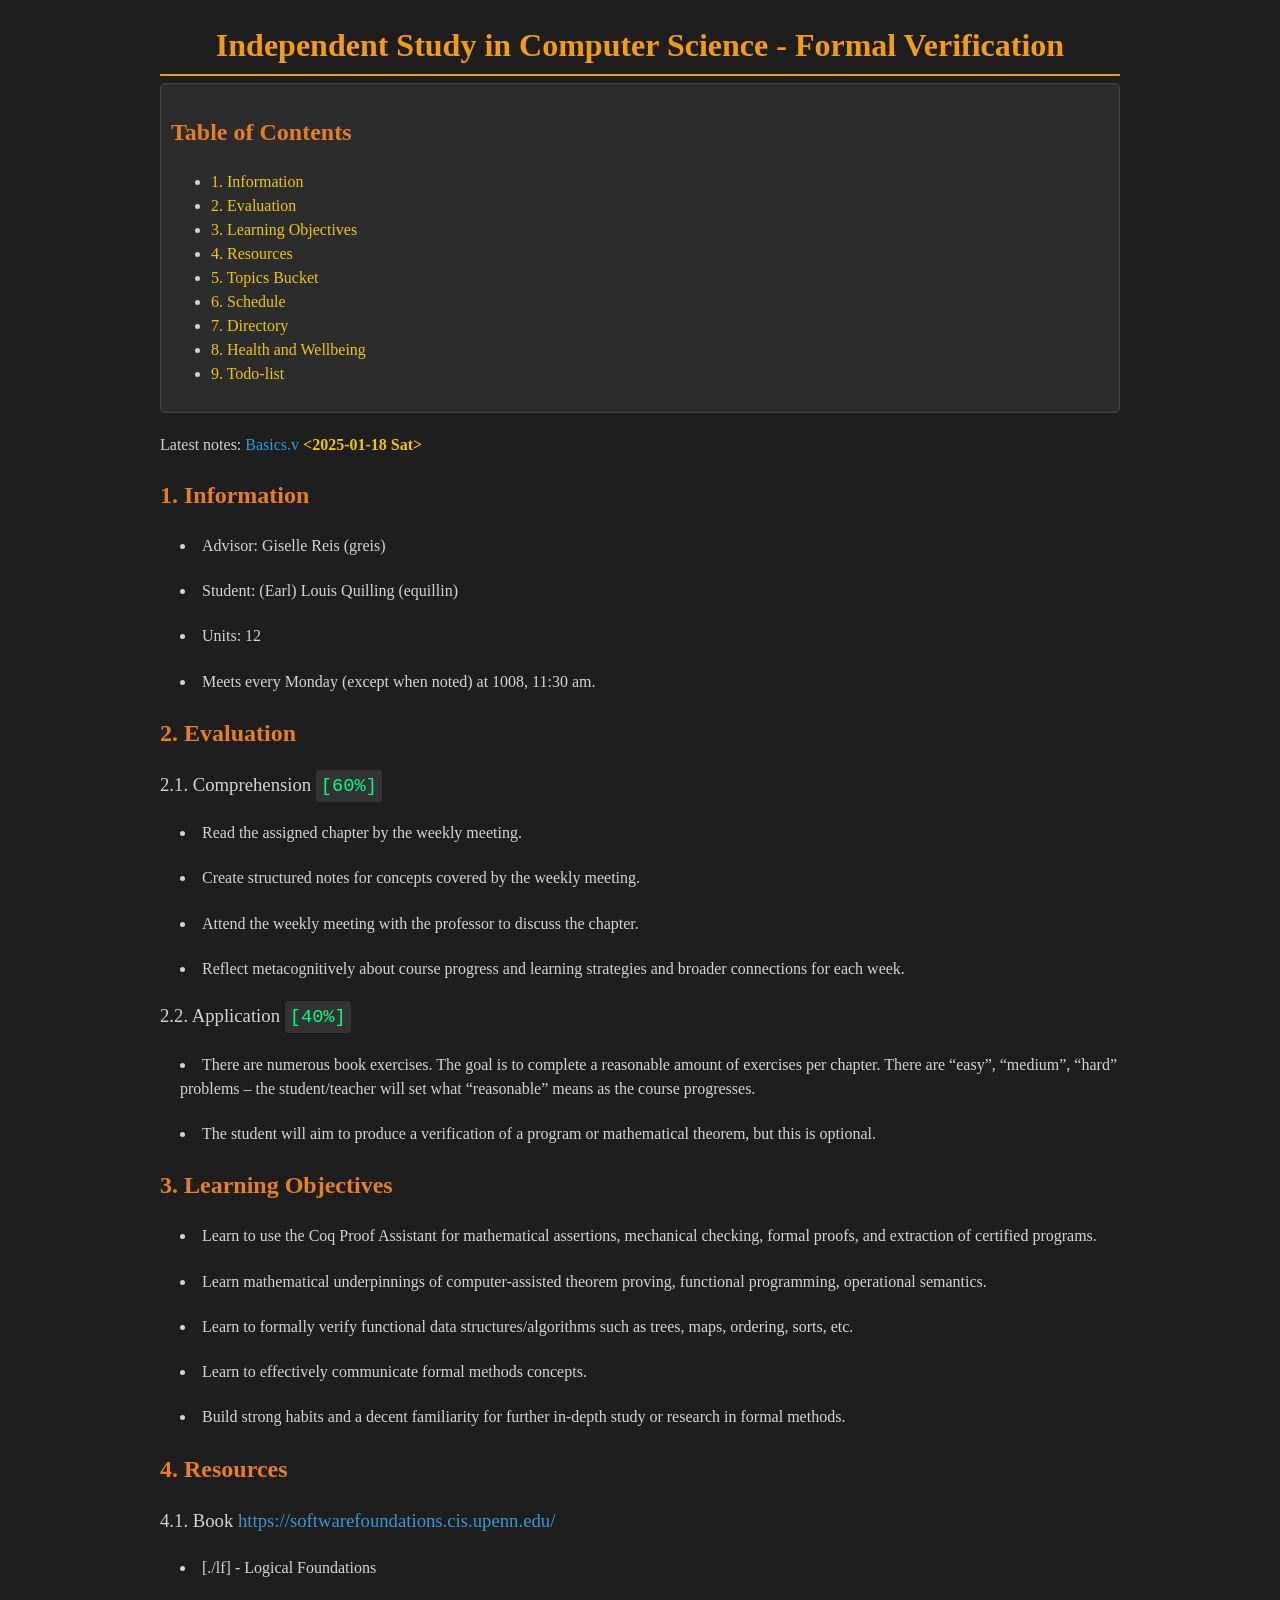
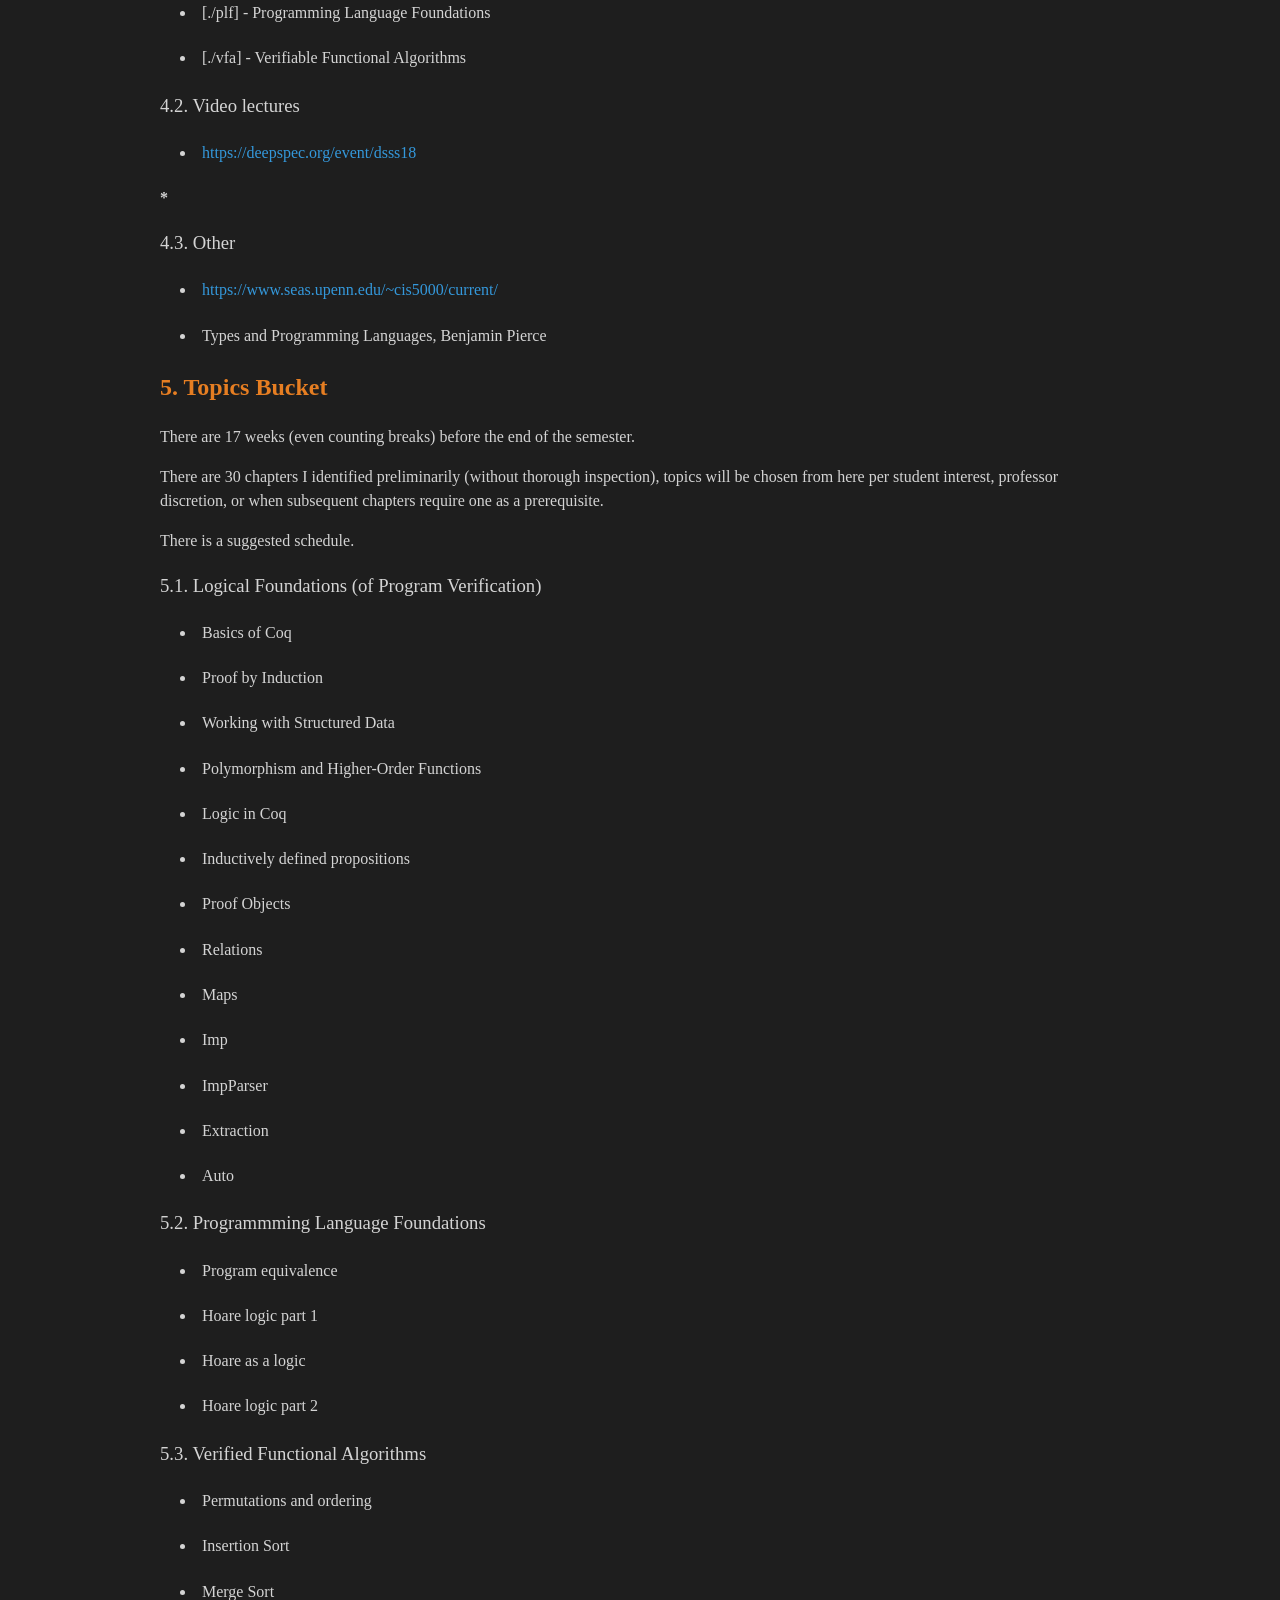
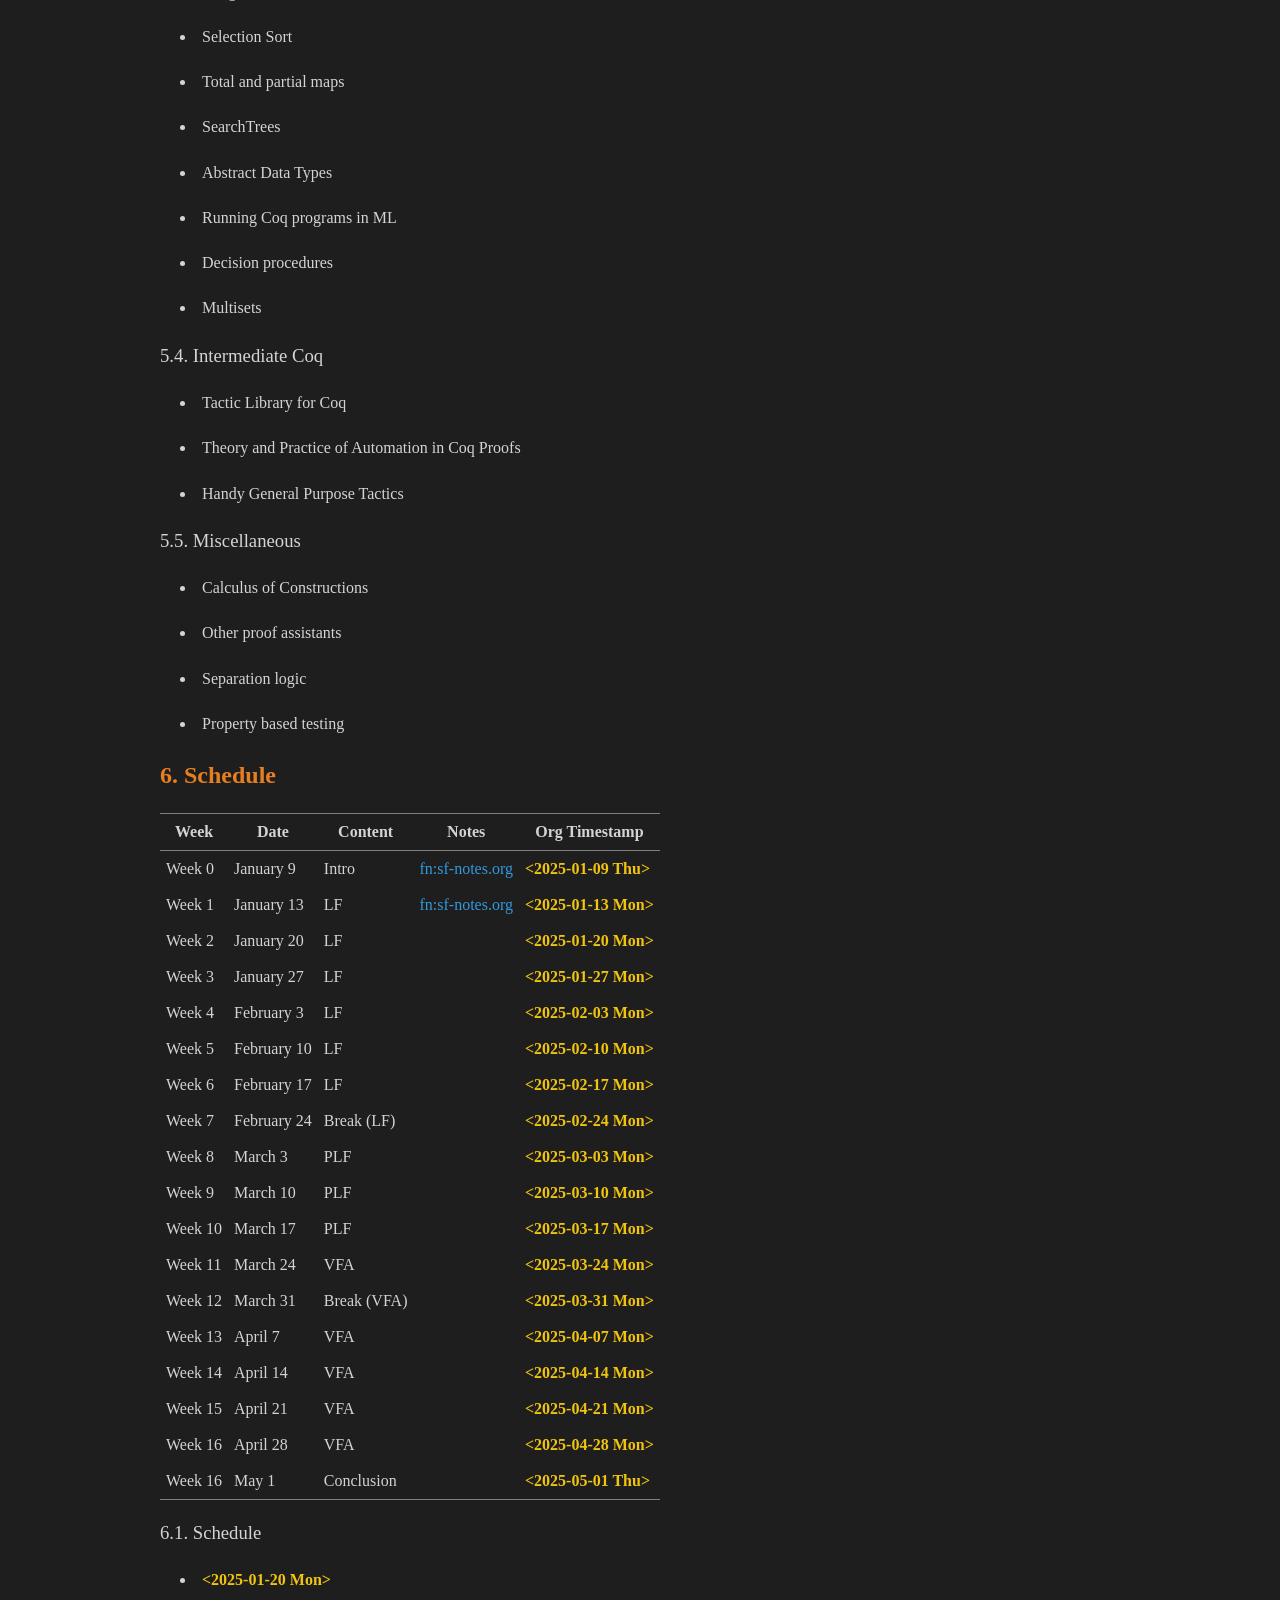
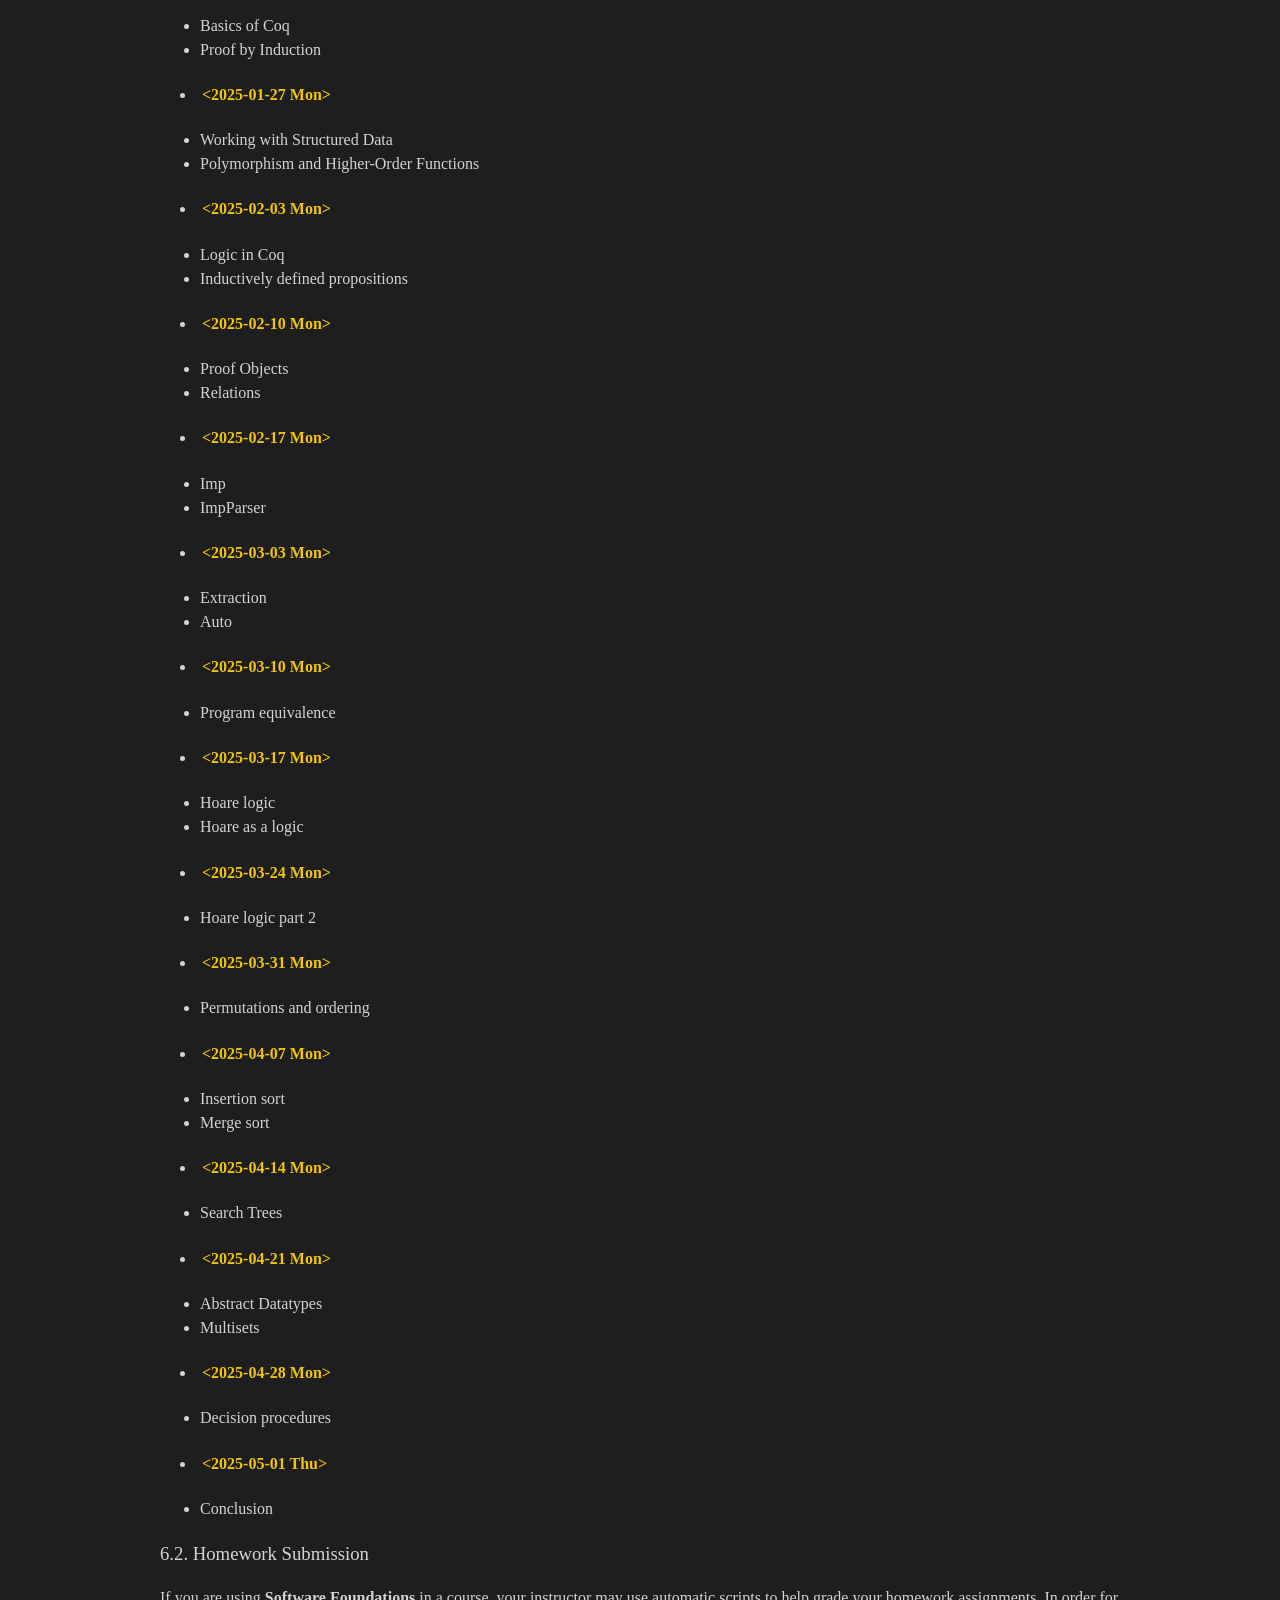
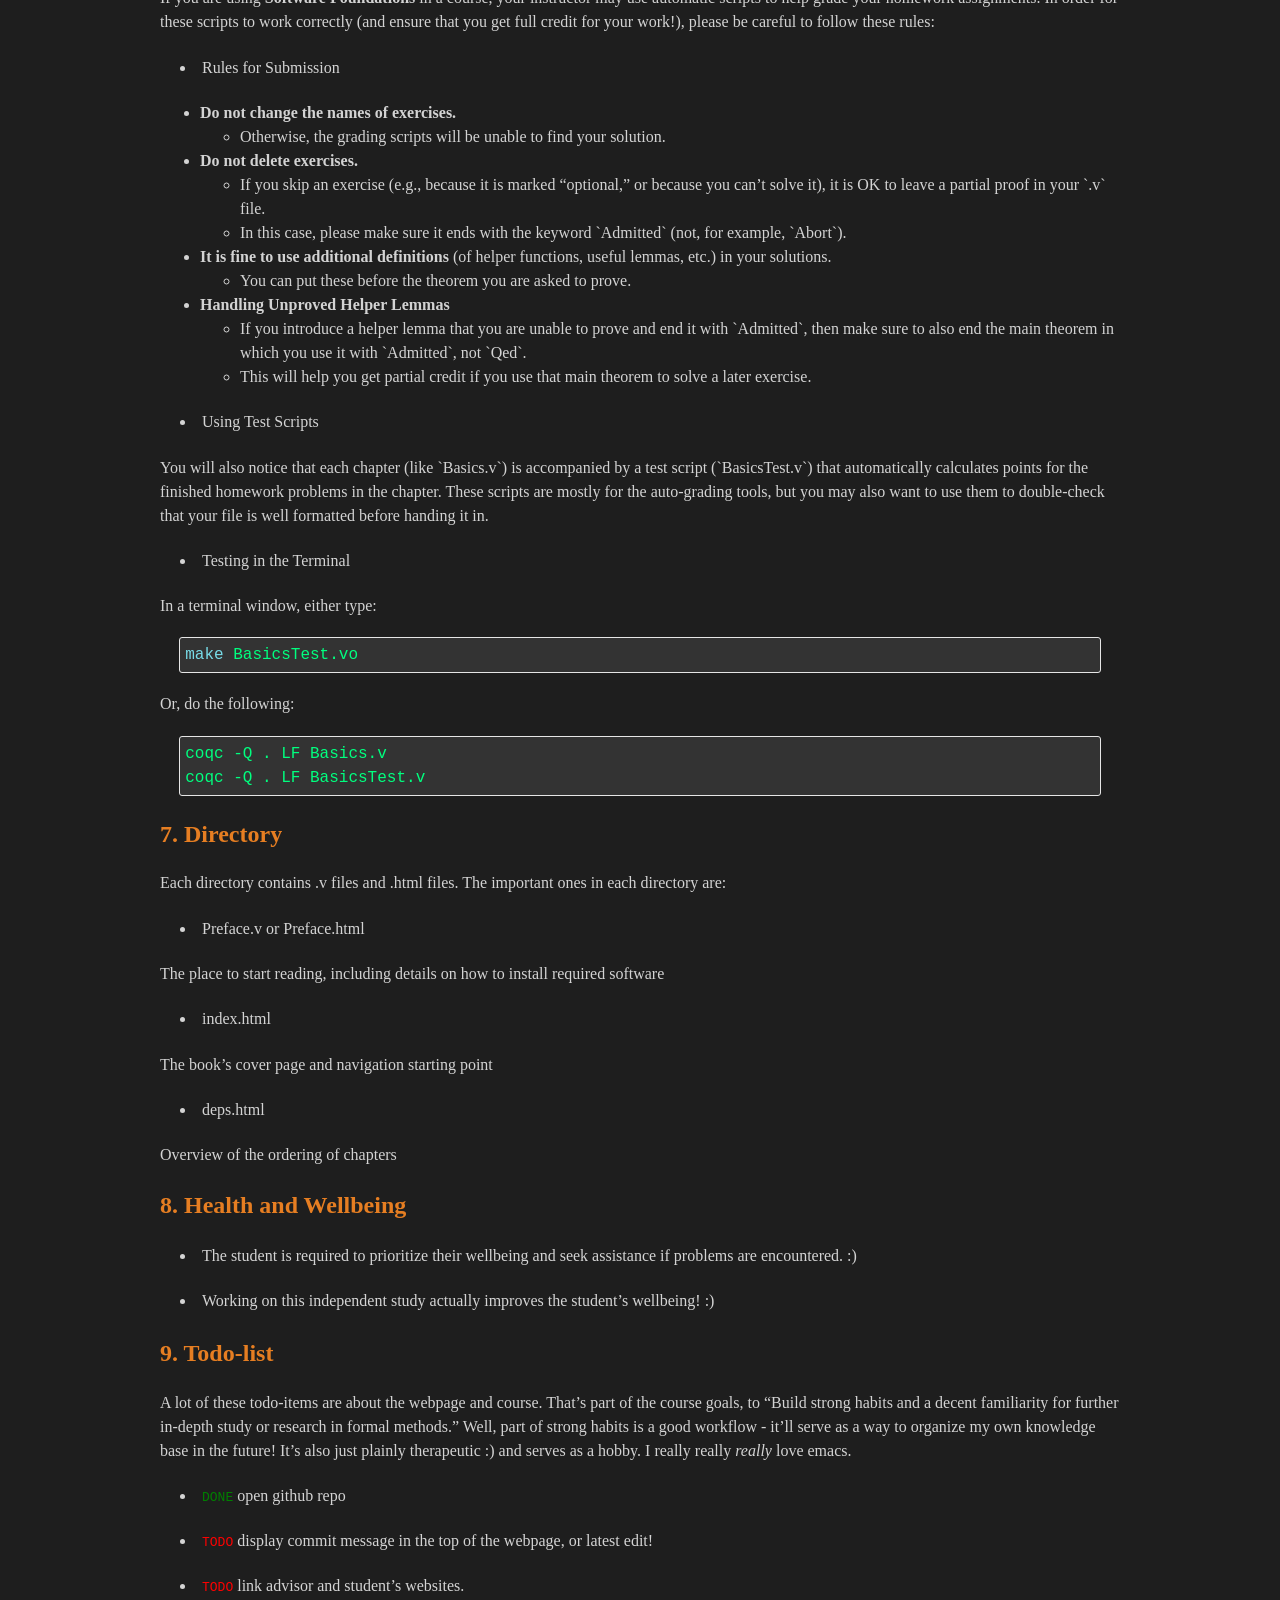
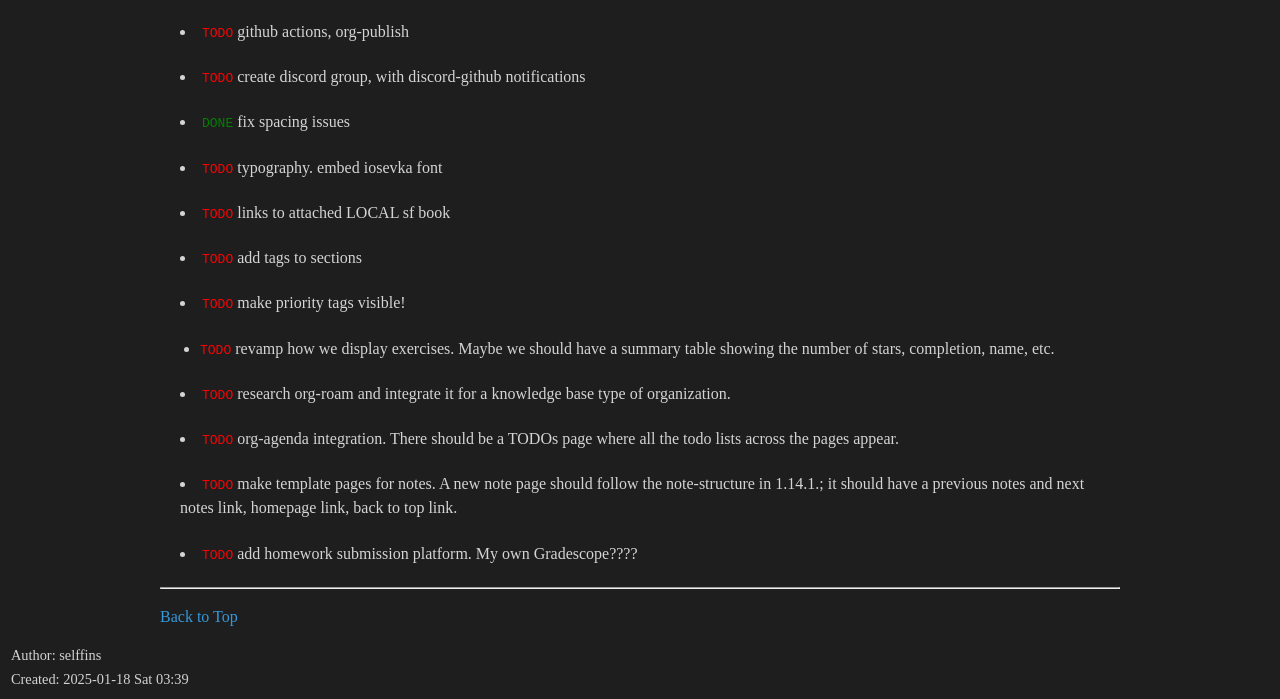
==== commit 8cdf74ab: "Some minor changes to homepage." ====
--- a/docs/index.html
+++ b/docs/index.html
@@ -3,7 +3,7 @@
 "http://www.w3.org/TR/xhtml1/DTD/xhtml1-strict.dtd">
 <html xmlns="http://www.w3.org/1999/xhtml" lang="en" xml:lang="en">
 <head>
-<!-- 2025-01-08 Wed 20:44 -->
+<!-- 2025-01-18 Sat 03:39 -->
 <meta http-equiv="Content-Type" content="text/html;charset=utf-8" />
 <meta name="viewport" content="width=device-width, initial-scale=1" />
 <title>Independent Study in Computer Science - Formal Verification</title>
@@ -202,123 +202,136 @@
 <h2>Table of Contents</h2>
 <div id="text-table-of-contents" role="doc-toc">
 <ul>
-<li><a href="#orgc78e31b">1. Information</a></li>
-<li><a href="#org7b8b3cf">2. Evaluation</a></li>
-<li><a href="#org11c3218">3. Learning Objectives</a></li>
-<li><a href="#org5f9df4b">4. Resources</a></li>
-<li><a href="#org254c1a5">5. Topics Bucket</a></li>
-<li><a href="#orgd25e76b">6. Schedule</a></li>
-<li><a href="#org506bd62">7. Directory</a></li>
-<li><a href="#orge87de75">8. Health and Wellbeing</a></li>
-<li><a href="#org4114446">9. Documentation</a></li>
-</ul>
-</div>
-</div>
-<div id="outline-container-orgc78e31b" class="outline-2">
-<h2 id="orgc78e31b"><span class="section-number-2">1.</span> Information</h2>
+<li><a href="#org9beb4d6">1. Information</a></li>
+<li><a href="#orga37249c">2. Evaluation</a></li>
+<li><a href="#org88c13ab">3. Learning Objectives</a></li>
+<li><a href="#orgeab6812">4. Resources</a></li>
+<li><a href="#org450a54f">5. Topics Bucket</a></li>
+<li><a href="#orgdf5d41e">6. Schedule</a></li>
+<li><a href="#org891ec62">7. Directory</a></li>
+<li><a href="#orge518556">8. Health and Wellbeing</a></li>
+<li><a href="#org7d9a121">9. Todo-list</a></li>
+</ul>
+</div>
+</div>
+<p>
+Latest notes: <a href="sf-notes.html">Basics.v</a> <span class="timestamp-wrapper"><span class="timestamp">&lt;2025-01-18 Sat&gt;</span></span>
+</p>
+<div id="outline-container-org9beb4d6" class="outline-2">
+<h2 id="org9beb4d6"><span class="section-number-2">1.</span> Information</h2>
 <div class="outline-text-2" id="text-1">
 </div>
-<div id="outline-container-org0bd8ec9" class="outline-4">
-<h4 id="org0bd8ec9">Advisor: Giselle Reis (greis)</h4>
-</div>
-<div id="outline-container-org95f9388" class="outline-4">
-<h4 id="org95f9388">Student: Louis Quilling (equillin)</h4>
-</div>
-<div id="outline-container-orgecf3b85" class="outline-4">
-<h4 id="orgecf3b85">Units: 3/6/9/12</h4>
-</div>
-<div id="outline-container-org441b85a" class="outline-4">
-<h4 id="org441b85a">Meets every Monday (except when noted) at ROOM <span class="underline">_</span>, at TIME <span class="underline">__</span>.</h4>
-</div>
-<div id="outline-container-orgcb5f7d0" class="outline-4">
-<h4 id="orgcb5f7d0">Runs for not more than 17 weeks.</h4>
-</div>
-</div>
-<div id="outline-container-org7b8b3cf" class="outline-2">
-<h2 id="org7b8b3cf"><span class="section-number-2">2.</span> Evaluation</h2>
+<div id="outline-container-org2862b2d" class="outline-4">
+<h4 id="org2862b2d">Advisor: Giselle Reis (greis)</h4>
+</div>
+<div id="outline-container-org1b2fb89" class="outline-4">
+<h4 id="org1b2fb89">Student: (Earl) Louis Quilling (equillin)</h4>
+</div>
+<div id="outline-container-orgfad3f36" class="outline-4">
+<h4 id="orgfad3f36">Units: 12</h4>
+</div>
+<div id="outline-container-orgc7c23ef" class="outline-4">
+<h4 id="orgc7c23ef">Meets every Monday (except when noted) at 1008, 11:30 am.</h4>
+</div>
+</div>
+<div id="outline-container-orga37249c" class="outline-2">
+<h2 id="orga37249c"><span class="section-number-2">2.</span> Evaluation</h2>
 <div class="outline-text-2" id="text-2">
 </div>
-<div id="outline-container-org1f2f08f" class="outline-3">
-<h3 id="org1f2f08f"><span class="section-number-3">2.1.</span> Comprehension <code>[60%]</code></h3>
+<div id="outline-container-org7b0cb50" class="outline-3">
+<h3 id="org7b0cb50"><span class="section-number-3">2.1.</span> Comprehension <code>[60%]</code></h3>
 <div class="outline-text-3" id="text-2-1">
 </div>
-<div id="outline-container-orge6ffa6a" class="outline-4">
-<h4 id="orge6ffa6a">Read the assigned chapter by the weekly meeting.</h4>
-</div>
-<div id="outline-container-org3a67bef" class="outline-4">
-<h4 id="org3a67bef">Create structured notes for concepts covered by the weekly meeting.</h4>
-</div>
-<div id="outline-container-org1d9d9c9" class="outline-4">
-<h4 id="org1d9d9c9">Attend the weekly meeting with the professor to discuss the chapter.</h4>
-</div>
-<div id="outline-container-org137576c" class="outline-4">
-<h4 id="org137576c">Reflect metacognitively about course progress and learning strategies and broader connections for each week.</h4>
-</div>
-</div>
-<div id="outline-container-org1f39239" class="outline-3">
-<h3 id="org1f39239"><span class="section-number-3">2.2.</span> Application <code>[40%]</code></h3>
+<div id="outline-container-org468cb09" class="outline-4">
+<h4 id="org468cb09">Read the assigned chapter by the weekly meeting.</h4>
+</div>
+<div id="outline-container-orgc8b722b" class="outline-4">
+<h4 id="orgc8b722b">Create structured notes for concepts covered by the weekly meeting.</h4>
+</div>
+<div id="outline-container-orged9ffe2" class="outline-4">
+<h4 id="orged9ffe2">Attend the weekly meeting with the professor to discuss the chapter.</h4>
+</div>
+<div id="outline-container-org3fc4765" class="outline-4">
+<h4 id="org3fc4765">Reflect metacognitively about course progress and learning strategies and broader connections for each week.</h4>
+</div>
+</div>
+<div id="outline-container-org427b384" class="outline-3">
+<h3 id="org427b384"><span class="section-number-3">2.2.</span> Application <code>[40%]</code></h3>
 <div class="outline-text-3" id="text-2-2">
 </div>
-<div id="outline-container-org836933a" class="outline-4">
-<h4 id="org836933a">There are numerous book exercises. The goal is to complete a reasonable amount of exercises per chapter. There are &ldquo;easy&rdquo;, &ldquo;medium&rdquo;, &ldquo;hard&rdquo; problems &#x2013; the student/teacher will set what &ldquo;reasonable&rdquo; means as the course progresses.</h4>
-</div>
-<div id="outline-container-org8bd67fd" class="outline-4">
-<h4 id="org8bd67fd">The student will aim to produce a verification of a program or mathematical theorem, but this is optional.</h4>
-</div>
-</div>
-</div>
-<div id="outline-container-org11c3218" class="outline-2">
-<h2 id="org11c3218"><span class="section-number-2">3.</span> Learning Objectives</h2>
+<div id="outline-container-org21e6e3c" class="outline-4">
+<h4 id="org21e6e3c">There are numerous book exercises. The goal is to complete a reasonable amount of exercises per chapter. There are &ldquo;easy&rdquo;, &ldquo;medium&rdquo;, &ldquo;hard&rdquo; problems &#x2013; the student/teacher will set what &ldquo;reasonable&rdquo; means as the course progresses.</h4>
+</div>
+<div id="outline-container-org9e05f35" class="outline-4">
+<h4 id="org9e05f35">The student will aim to produce a verification of a program or mathematical theorem, but this is optional.</h4>
+</div>
+</div>
+</div>
+<div id="outline-container-org88c13ab" class="outline-2">
+<h2 id="org88c13ab"><span class="section-number-2">3.</span> Learning Objectives</h2>
 <div class="outline-text-2" id="text-3">
 </div>
-<div id="outline-container-orga44fa95" class="outline-4">
-<h4 id="orga44fa95">Learn to use the Coq Proof Assistant for mathematical assertions, mechanical checking, formal proofs, and extraction of certified programs.</h4>
-</div>
-<div id="outline-container-org0a7aa63" class="outline-4">
-<h4 id="org0a7aa63">Learn mathematical underpinnings of computer-assisted theorem proving, functional programming, operational semantics.</h4>
-</div>
-<div id="outline-container-org67faf62" class="outline-4">
-<h4 id="org67faf62">Learn to formally verify functional data structures/algorithms such as trees, maps, ordering, sorts, etc.</h4>
-</div>
-<div id="outline-container-org9364c03" class="outline-4">
-<h4 id="org9364c03">Learn to effectively communicate formal methods concepts.</h4>
-</div>
-<div id="outline-container-org384a6a2" class="outline-4">
-<h4 id="org384a6a2">Build strong habits and a decent familiarity for further in-depth study or research in formal methods.</h4>
-</div>
-</div>
-<div id="outline-container-org5f9df4b" class="outline-2">
-<h2 id="org5f9df4b"><span class="section-number-2">4.</span> Resources</h2>
+<div id="outline-container-org18fa657" class="outline-4">
+<h4 id="org18fa657">Learn to use the Coq Proof Assistant for mathematical assertions, mechanical checking, formal proofs, and extraction of certified programs.</h4>
+</div>
+<div id="outline-container-org6c8c1f6" class="outline-4">
+<h4 id="org6c8c1f6">Learn mathematical underpinnings of computer-assisted theorem proving, functional programming, operational semantics.</h4>
+</div>
+<div id="outline-container-orgc0e600f" class="outline-4">
+<h4 id="orgc0e600f">Learn to formally verify functional data structures/algorithms such as trees, maps, ordering, sorts, etc.</h4>
+</div>
+<div id="outline-container-org46bb0ba" class="outline-4">
+<h4 id="org46bb0ba">Learn to effectively communicate formal methods concepts.</h4>
+</div>
+<div id="outline-container-org0194cf0" class="outline-4">
+<h4 id="org0194cf0">Build strong habits and a decent familiarity for further in-depth study or research in formal methods.</h4>
+</div>
+</div>
+<div id="outline-container-orgeab6812" class="outline-2">
+<h2 id="orgeab6812"><span class="section-number-2">4.</span> Resources</h2>
 <div class="outline-text-2" id="text-4">
 </div>
-<div id="outline-container-orgbeaf68b" class="outline-3">
-<h3 id="orgbeaf68b"><span class="section-number-3">4.1.</span> Book <a href="https://softwarefoundations.cis.upenn.edu/">https://softwarefoundations.cis.upenn.edu/</a></h3>
+<div id="outline-container-org7759e3f" class="outline-3">
+<h3 id="org7759e3f"><span class="section-number-3">4.1.</span> Book <a href="https://softwarefoundations.cis.upenn.edu/">https://softwarefoundations.cis.upenn.edu/</a></h3>
 <div class="outline-text-3" id="text-4-1">
 </div>
-<div id="outline-container-orgb2bf4e3" class="outline-4">
-<h4 id="orgb2bf4e3">[./lf] - Logical Foundations</h4>
-</div>
-<div id="outline-container-org1974814" class="outline-4">
-<h4 id="org1974814">[./plf] - Programming Language Foundations</h4>
-</div>
-<div id="outline-container-orgeaa480a" class="outline-4">
-<h4 id="orgeaa480a">[./vfa] - Verifiable Functional Algorithms</h4>
-</div>
-</div>
-<div id="outline-container-org48f428c" class="outline-3">
-<h3 id="org48f428c"><span class="section-number-3">4.2.</span> Video lectures</h3>
+<div id="outline-container-orgd9afb82" class="outline-4">
+<h4 id="orgd9afb82">[./lf] - Logical Foundations</h4>
+</div>
+<div id="outline-container-org1dcffbc" class="outline-4">
+<h4 id="org1dcffbc">[./plf] - Programming Language Foundations</h4>
+</div>
+<div id="outline-container-org0a39d8c" class="outline-4">
+<h4 id="org0a39d8c">[./vfa] - Verifiable Functional Algorithms</h4>
+</div>
+</div>
+<div id="outline-container-org6fd5259" class="outline-3">
+<h3 id="org6fd5259"><span class="section-number-3">4.2.</span> Video lectures</h3>
 <div class="outline-text-3" id="text-4-2">
 </div>
-<div id="outline-container-orga116d49" class="outline-4">
-<h4 id="orga116d49"><a href="https://deepspec.org/event/dsss18">https://deepspec.org/event/dsss18</a></h4>
-</div>
-</div>
-<div id="outline-container-orgc276e73" class="outline-3">
-<h3 id="orgc276e73"><span class="section-number-3">4.3.</span> Other articles</h3>
-</div>
-</div>
-<div id="outline-container-org254c1a5" class="outline-2">
-<h2 id="org254c1a5"><span class="section-number-2">5.</span> Topics Bucket</h2>
+<div id="outline-container-org2a0dc78" class="outline-4">
+<h4 id="org2a0dc78"><a href="https://deepspec.org/event/dsss18">https://deepspec.org/event/dsss18</a></h4>
+<div class="outline-text-4" id="text-org2a0dc78">
+<p>
+<b>*</b>
+</p>
+</div>
+</div>
+</div>
+<div id="outline-container-orgb5f6686" class="outline-3">
+<h3 id="orgb5f6686"><span class="section-number-3">4.3.</span> Other</h3>
+<div class="outline-text-3" id="text-4-3">
+</div>
+<div id="outline-container-org2782644" class="outline-4">
+<h4 id="org2782644"><a href="https://www.seas.upenn.edu/~cis5000/current/">https://www.seas.upenn.edu/~cis5000/current/</a></h4>
+</div>
+<div id="outline-container-org11a0859" class="outline-4">
+<h4 id="org11a0859">Types and Programming Languages, Benjamin Pierce</h4>
+</div>
+</div>
+</div>
+<div id="outline-container-org450a54f" class="outline-2">
+<h2 id="org450a54f"><span class="section-number-2">5.</span> Topics Bucket</h2>
 <div class="outline-text-2" id="text-5">
 <p>
 There are 17 weeks (even counting breaks) before the end of the semester.
@@ -332,159 +345,159 @@
 There is a suggested schedule.
 </p>
 </div>
-<div id="outline-container-orga7d3453" class="outline-3">
-<h3 id="orga7d3453"><span class="section-number-3">5.1.</span> Logical Foundations (of Program Verification)</h3>
+<div id="outline-container-org0e55472" class="outline-3">
+<h3 id="org0e55472"><span class="section-number-3">5.1.</span> Logical Foundations (of Program Verification)</h3>
 <div class="outline-text-3" id="text-5-1">
 </div>
-<div id="outline-container-org4b09f0a" class="outline-4">
-<h4 id="org4b09f0a">Basics of Coq</h4>
-</div>
-<div id="outline-container-org12654a2" class="outline-4">
-<h4 id="org12654a2">Proof by Induction</h4>
-</div>
-
-<div id="outline-container-org90c61b1" class="outline-4">
-<h4 id="org90c61b1">Working with Structured Data</h4>
-</div>
-
-<div id="outline-container-org03d6dab" class="outline-4">
-<h4 id="org03d6dab">Polymorphism and Higher-Order Functions</h4>
-</div>
-
-<div id="outline-container-org57468f8" class="outline-4">
-<h4 id="org57468f8">Logic in Coq</h4>
-</div>
-
-<div id="outline-container-orgf13cd84" class="outline-4">
-<h4 id="orgf13cd84">Inductively defined propositions</h4>
-</div>
-
-<div id="outline-container-org616a27b" class="outline-4">
-<h4 id="org616a27b">Proof Objects</h4>
-</div>
-
-<div id="outline-container-org8fd917a" class="outline-4">
-<h4 id="org8fd917a">Relations</h4>
-</div>
-
-<div id="outline-container-orgd2b537e" class="outline-4">
-<h4 id="orgd2b537e">Maps</h4>
-</div>
-
-<div id="outline-container-org086ec50" class="outline-4">
-<h4 id="org086ec50">Imp</h4>
-</div>
-
-<div id="outline-container-orgbd8ff7a" class="outline-4">
-<h4 id="orgbd8ff7a">ImpParser</h4>
-</div>
-
-<div id="outline-container-org73a3823" class="outline-4">
-<h4 id="org73a3823">Extraction</h4>
-</div>
-
-<div id="outline-container-org561296f" class="outline-4">
-<h4 id="org561296f">Auto</h4>
-</div>
-</div>
-<div id="outline-container-org82ee495" class="outline-3">
-<h3 id="org82ee495"><span class="section-number-3">5.2.</span> Programmming Language Foundations</h3>
+<div id="outline-container-org0b0ed0c" class="outline-4">
+<h4 id="org0b0ed0c">Basics of Coq</h4>
+</div>
+<div id="outline-container-orga4424ed" class="outline-4">
+<h4 id="orga4424ed">Proof by Induction</h4>
+</div>
+
+<div id="outline-container-orgb477528" class="outline-4">
+<h4 id="orgb477528">Working with Structured Data</h4>
+</div>
+
+<div id="outline-container-org53051f0" class="outline-4">
+<h4 id="org53051f0">Polymorphism and Higher-Order Functions</h4>
+</div>
+
+<div id="outline-container-orgaba5d1d" class="outline-4">
+<h4 id="orgaba5d1d">Logic in Coq</h4>
+</div>
+
+<div id="outline-container-orgc5a6053" class="outline-4">
+<h4 id="orgc5a6053">Inductively defined propositions</h4>
+</div>
+
+<div id="outline-container-orgff9a35a" class="outline-4">
+<h4 id="orgff9a35a">Proof Objects</h4>
+</div>
+
+<div id="outline-container-orgd592b07" class="outline-4">
+<h4 id="orgd592b07">Relations</h4>
+</div>
+
+<div id="outline-container-org4a587da" class="outline-4">
+<h4 id="org4a587da">Maps</h4>
+</div>
+
+<div id="outline-container-orgf283034" class="outline-4">
+<h4 id="orgf283034">Imp</h4>
+</div>
+
+<div id="outline-container-org8f4d821" class="outline-4">
+<h4 id="org8f4d821">ImpParser</h4>
+</div>
+
+<div id="outline-container-org8cd0a77" class="outline-4">
+<h4 id="org8cd0a77">Extraction</h4>
+</div>
+
+<div id="outline-container-org6c8140d" class="outline-4">
+<h4 id="org6c8140d">Auto</h4>
+</div>
+</div>
+<div id="outline-container-org3fe1586" class="outline-3">
+<h3 id="org3fe1586"><span class="section-number-3">5.2.</span> Programmming Language Foundations</h3>
 <div class="outline-text-3" id="text-5-2">
 </div>
-<div id="outline-container-org05c45b4" class="outline-4">
-<h4 id="org05c45b4">Program equivalence</h4>
-</div>
-
-<div id="outline-container-orga2c6db5" class="outline-4">
-<h4 id="orga2c6db5">Hoare logic part 1</h4>
-</div>
-
-<div id="outline-container-orgda33304" class="outline-4">
-<h4 id="orgda33304">Hoare as a logic</h4>
-</div>
-
-<div id="outline-container-org3737434" class="outline-4">
-<h4 id="org3737434">Hoare logic part 2</h4>
-</div>
-</div>
-<div id="outline-container-org8a697ed" class="outline-3">
-<h3 id="org8a697ed"><span class="section-number-3">5.3.</span> Verified Functional Algorithms</h3>
+<div id="outline-container-orged5ae1b" class="outline-4">
+<h4 id="orged5ae1b">Program equivalence</h4>
+</div>
+
+<div id="outline-container-org5c8a3ba" class="outline-4">
+<h4 id="org5c8a3ba">Hoare logic part 1</h4>
+</div>
+
+<div id="outline-container-orgd47d15d" class="outline-4">
+<h4 id="orgd47d15d">Hoare as a logic</h4>
+</div>
+
+<div id="outline-container-orgecbe7a8" class="outline-4">
+<h4 id="orgecbe7a8">Hoare logic part 2</h4>
+</div>
+</div>
+<div id="outline-container-org14b877e" class="outline-3">
+<h3 id="org14b877e"><span class="section-number-3">5.3.</span> Verified Functional Algorithms</h3>
 <div class="outline-text-3" id="text-5-3">
 </div>
-<div id="outline-container-org1962483" class="outline-4">
-<h4 id="org1962483">Permutations and ordering</h4>
-</div>
-
-<div id="outline-container-orge47b348" class="outline-4">
-<h4 id="orge47b348">Insertion Sort</h4>
-</div>
-
-<div id="outline-container-org19affc1" class="outline-4">
-<h4 id="org19affc1">Merge Sort</h4>
-</div>
-
-<div id="outline-container-org26d4086" class="outline-4">
-<h4 id="org26d4086">Selection Sort</h4>
-</div>
-
-<div id="outline-container-orgd494c88" class="outline-4">
-<h4 id="orgd494c88">Total and partial maps</h4>
-</div>
-
-<div id="outline-container-orgebe5323" class="outline-4">
-<h4 id="orgebe5323">SearchTrees</h4>
-</div>
-
-<div id="outline-container-orgb10ef28" class="outline-4">
-<h4 id="orgb10ef28">Abstract Data Types</h4>
-</div>
-
-<div id="outline-container-orgd0a1aa5" class="outline-4">
-<h4 id="orgd0a1aa5">Running Coq programs in ML</h4>
-</div>
-
-<div id="outline-container-org372b487" class="outline-4">
-<h4 id="org372b487">Decision procedures</h4>
-</div>
-
-<div id="outline-container-org12652f8" class="outline-4">
-<h4 id="org12652f8">Multisets</h4>
-</div>
-</div>
-<div id="outline-container-org5a58040" class="outline-3">
-<h3 id="org5a58040"><span class="section-number-3">5.4.</span> Intermediate Coq</h3>
+<div id="outline-container-org997bbf8" class="outline-4">
+<h4 id="org997bbf8">Permutations and ordering</h4>
+</div>
+
+<div id="outline-container-org8ce028c" class="outline-4">
+<h4 id="org8ce028c">Insertion Sort</h4>
+</div>
+
+<div id="outline-container-org13e65cb" class="outline-4">
+<h4 id="org13e65cb">Merge Sort</h4>
+</div>
+
+<div id="outline-container-orgd152ffd" class="outline-4">
+<h4 id="orgd152ffd">Selection Sort</h4>
+</div>
+
+<div id="outline-container-org3841812" class="outline-4">
+<h4 id="org3841812">Total and partial maps</h4>
+</div>
+
+<div id="outline-container-org2b66f13" class="outline-4">
+<h4 id="org2b66f13">SearchTrees</h4>
+</div>
+
+<div id="outline-container-org9db726f" class="outline-4">
+<h4 id="org9db726f">Abstract Data Types</h4>
+</div>
+
+<div id="outline-container-orgc0389c5" class="outline-4">
+<h4 id="orgc0389c5">Running Coq programs in ML</h4>
+</div>
+
+<div id="outline-container-orge5fed1f" class="outline-4">
+<h4 id="orge5fed1f">Decision procedures</h4>
+</div>
+
+<div id="outline-container-org95b7ae5" class="outline-4">
+<h4 id="org95b7ae5">Multisets</h4>
+</div>
+</div>
+<div id="outline-container-org3677fc8" class="outline-3">
+<h3 id="org3677fc8"><span class="section-number-3">5.4.</span> Intermediate Coq</h3>
 <div class="outline-text-3" id="text-5-4">
 </div>
-<div id="outline-container-org762c338" class="outline-4">
-<h4 id="org762c338">Tactic Library for Coq</h4>
-</div>
-<div id="outline-container-org5e1f268" class="outline-4">
-<h4 id="org5e1f268">Theory and Practice of Automation in Coq Proofs</h4>
-</div>
-<div id="outline-container-orgea1f3a5" class="outline-4">
-<h4 id="orgea1f3a5">Handy General Purpose Tactics</h4>
-</div>
-</div>
-<div id="outline-container-orge19aad6" class="outline-3">
-<h3 id="orge19aad6"><span class="section-number-3">5.5.</span> Miscellaneous</h3>
+<div id="outline-container-org07f57d9" class="outline-4">
+<h4 id="org07f57d9">Tactic Library for Coq</h4>
+</div>
+<div id="outline-container-org44c15fe" class="outline-4">
+<h4 id="org44c15fe">Theory and Practice of Automation in Coq Proofs</h4>
+</div>
+<div id="outline-container-org11269ff" class="outline-4">
+<h4 id="org11269ff">Handy General Purpose Tactics</h4>
+</div>
+</div>
+<div id="outline-container-org3e6bca6" class="outline-3">
+<h3 id="org3e6bca6"><span class="section-number-3">5.5.</span> Miscellaneous</h3>
 <div class="outline-text-3" id="text-5-5">
 </div>
-<div id="outline-container-org856612b" class="outline-4">
-<h4 id="org856612b">Calculus of Constructions</h4>
-</div>
-<div id="outline-container-orgb89b361" class="outline-4">
-<h4 id="orgb89b361">Other proof assistants</h4>
-</div>
-<div id="outline-container-orgff016da" class="outline-4">
-<h4 id="orgff016da">Separation logic</h4>
-</div>
-<div id="outline-container-orge7daab1" class="outline-4">
-<h4 id="orge7daab1">Property based testing</h4>
-</div>
-</div>
-</div>
-<div id="outline-container-orgd25e76b" class="outline-2">
-<h2 id="orgd25e76b"><span class="section-number-2">6.</span> Schedule</h2>
+<div id="outline-container-orgd5bf332" class="outline-4">
+<h4 id="orgd5bf332">Calculus of Constructions</h4>
+</div>
+<div id="outline-container-orged05929" class="outline-4">
+<h4 id="orged05929">Other proof assistants</h4>
+</div>
+<div id="outline-container-org62a781b" class="outline-4">
+<h4 id="org62a781b">Separation logic</h4>
+</div>
+<div id="outline-container-orgf8831a7" class="outline-4">
+<h4 id="orgf8831a7">Property based testing</h4>
+</div>
+</div>
+</div>
+<div id="outline-container-orgdf5d41e" class="outline-2">
+<h2 id="orgdf5d41e"><span class="section-number-2">6.</span> Schedule</h2>
 <div class="outline-text-2" id="text-6">
 <table border="2" cellspacing="0" cellpadding="6" rules="groups" frame="hsides">
 
@@ -522,7 +535,7 @@
 <td class="org-left">Week 1</td>
 <td class="org-left">January 13</td>
 <td class="org-left">LF</td>
-<td class="org-left">&#xa0;</td>
+<td class="org-left"><a href="sf-notes.html">fn:sf-notes.org</a></td>
 <td class="org-left"><span class="timestamp-wrapper"><span class="timestamp">&lt;2025-01-13 Mon&gt;</span></span></td>
 </tr>
 
@@ -656,16 +669,150 @@
 </tbody>
 </table>
 </div>
-<div id="outline-container-org7e0dd4c" class="outline-3">
-<h3 id="org7e0dd4c"><span class="section-number-3">6.1.</span> Homework Submission</h3>
+<div id="outline-container-org3d32d1c" class="outline-3">
+<h3 id="org3d32d1c"><span class="section-number-3">6.1.</span> Schedule</h3>
 <div class="outline-text-3" id="text-6-1">
+</div>
+<div id="outline-container-orgda14ab5" class="outline-4">
+<h4 id="orgda14ab5"><span class="timestamp-wrapper"><span class="timestamp">&lt;2025-01-20 Mon&gt;</span></span></h4>
+<div class="outline-text-4" id="text-orgda14ab5">
+</div>
+<ul class="org-ul">
+<li><a id="org6a831aa"></a>Basics of Coq<br /></li>
+<li><a id="orge7e3e2f"></a>Proof by Induction<br /></li>
+</ul>
+</div>
+<div id="outline-container-orgc035bc5" class="outline-4">
+<h4 id="orgc035bc5"><span class="timestamp-wrapper"><span class="timestamp">&lt;2025-01-27 Mon&gt;</span></span></h4>
+<div class="outline-text-4" id="text-orgc035bc5">
+</div>
+<ul class="org-ul">
+<li><a id="org836c861"></a>Working with Structured Data<br /></li>
+<li><a id="org784b07e"></a>Polymorphism and Higher-Order Functions<br /></li>
+</ul>
+</div>
+<div id="outline-container-org16cc7ba" class="outline-4">
+<h4 id="org16cc7ba"><span class="timestamp-wrapper"><span class="timestamp">&lt;2025-02-03 Mon&gt;</span></span></h4>
+<div class="outline-text-4" id="text-org16cc7ba">
+</div>
+<ul class="org-ul">
+<li><a id="orge2bb7ab"></a>Logic in Coq<br /></li>
+<li><a id="orge733b9e"></a>Inductively defined propositions<br /></li>
+</ul>
+</div>
+<div id="outline-container-org287236e" class="outline-4">
+<h4 id="org287236e"><span class="timestamp-wrapper"><span class="timestamp">&lt;2025-02-10 Mon&gt;</span></span></h4>
+<div class="outline-text-4" id="text-org287236e">
+</div>
+<ul class="org-ul">
+<li><a id="orgffb758e"></a>Proof Objects<br /></li>
+<li><a id="org529e62d"></a>Relations<br /></li>
+</ul>
+</div>
+<div id="outline-container-org20b6801" class="outline-4">
+<h4 id="org20b6801"><span class="timestamp-wrapper"><span class="timestamp">&lt;2025-02-17 Mon&gt;</span></span></h4>
+<div class="outline-text-4" id="text-org20b6801">
+</div>
+<ul class="org-ul">
+<li><a id="org4238d94"></a>Imp<br /></li>
+<li><a id="org46bd1f2"></a>ImpParser<br /></li>
+</ul>
+</div>
+<div id="outline-container-org7341430" class="outline-4">
+<h4 id="org7341430"><span class="timestamp-wrapper"><span class="timestamp">&lt;2025-03-03 Mon&gt;</span></span></h4>
+<div class="outline-text-4" id="text-org7341430">
+</div>
+<ul class="org-ul">
+<li><a id="orgc731d5a"></a>Extraction<br /></li>
+<li><a id="orgc6425f2"></a>Auto<br /></li>
+</ul>
+</div>
+<div id="outline-container-orgab1e39c" class="outline-4">
+<h4 id="orgab1e39c"><span class="timestamp-wrapper"><span class="timestamp">&lt;2025-03-10 Mon&gt;</span></span></h4>
+<div class="outline-text-4" id="text-orgab1e39c">
+</div>
+<ul class="org-ul">
+<li><a id="orge288c62"></a>Program equivalence<br /></li>
+</ul>
+</div>
+<div id="outline-container-org6fa022a" class="outline-4">
+<h4 id="org6fa022a"><span class="timestamp-wrapper"><span class="timestamp">&lt;2025-03-17 Mon&gt;</span></span></h4>
+<div class="outline-text-4" id="text-org6fa022a">
+</div>
+<ul class="org-ul">
+<li><a id="org02c238e"></a>Hoare logic<br /></li>
+<li><a id="org95bb964"></a>Hoare as a logic<br /></li>
+</ul>
+</div>
+<div id="outline-container-org8a04071" class="outline-4">
+<h4 id="org8a04071"><span class="timestamp-wrapper"><span class="timestamp">&lt;2025-03-24 Mon&gt;</span></span></h4>
+<div class="outline-text-4" id="text-org8a04071">
+</div>
+<ul class="org-ul">
+<li><a id="orgb41fd7a"></a>Hoare logic part 2<br /></li>
+</ul>
+</div>
+<div id="outline-container-org22e750f" class="outline-4">
+<h4 id="org22e750f"><span class="timestamp-wrapper"><span class="timestamp">&lt;2025-03-31 Mon&gt;</span></span></h4>
+<div class="outline-text-4" id="text-org22e750f">
+</div>
+<ul class="org-ul">
+<li><a id="org1791603"></a>Permutations and ordering<br /></li>
+</ul>
+</div>
+<div id="outline-container-orgb825088" class="outline-4">
+<h4 id="orgb825088"><span class="timestamp-wrapper"><span class="timestamp">&lt;2025-04-07 Mon&gt;</span></span></h4>
+<div class="outline-text-4" id="text-orgb825088">
+</div>
+<ul class="org-ul">
+<li><a id="org4d92c50"></a>Insertion sort<br /></li>
+<li><a id="org599020d"></a>Merge sort<br /></li>
+</ul>
+</div>
+<div id="outline-container-org7148394" class="outline-4">
+<h4 id="org7148394"><span class="timestamp-wrapper"><span class="timestamp">&lt;2025-04-14 Mon&gt;</span></span></h4>
+<div class="outline-text-4" id="text-org7148394">
+</div>
+<ul class="org-ul">
+<li><a id="orgb5b3563"></a>Search Trees<br /></li>
+</ul>
+</div>
+<div id="outline-container-orgf212394" class="outline-4">
+<h4 id="orgf212394"><span class="timestamp-wrapper"><span class="timestamp">&lt;2025-04-21 Mon&gt;</span></span></h4>
+<div class="outline-text-4" id="text-orgf212394">
+</div>
+<ul class="org-ul">
+<li><a id="org8ba090f"></a>Abstract Datatypes<br /></li>
+<li><a id="org4f4336b"></a>Multisets<br /></li>
+</ul>
+</div>
+<div id="outline-container-orgf1bbece" class="outline-4">
+<h4 id="orgf1bbece"><span class="timestamp-wrapper"><span class="timestamp">&lt;2025-04-28 Mon&gt;</span></span></h4>
+<div class="outline-text-4" id="text-orgf1bbece">
+</div>
+<ul class="org-ul">
+<li><a id="orgef8d26a"></a>Decision procedures<br /></li>
+</ul>
+</div>
+<div id="outline-container-orge8a9400" class="outline-4">
+<h4 id="orge8a9400"><span class="timestamp-wrapper"><span class="timestamp">&lt;2025-05-01 Thu&gt;</span></span></h4>
+<div class="outline-text-4" id="text-orge8a9400">
+</div>
+<ul class="org-ul">
+<li><a id="orgf964b73"></a>Conclusion<br /></li>
+</ul>
+</div>
+</div>
+<div id="outline-container-org02592c5" class="outline-3">
+<h3 id="org02592c5"><span class="section-number-3">6.2.</span> Homework Submission</h3>
+<div class="outline-text-3" id="text-6-2">
 <p>
 If you are using <b>Software Foundations</b> in a course, your instructor may use automatic scripts to help grade your homework assignments. In order for these scripts to work correctly (and ensure that you get full credit for your work!), please be careful to follow these rules:
 </p>
 </div>
-<div id="outline-container-orgf579270" class="outline-4">
-<h4 id="orgf579270">Rules for Submission</h4>
-<div class="outline-text-4" id="text-orgf579270">
+<div id="outline-container-org8881aaf" class="outline-4">
+<h4 id="org8881aaf">Rules for Submission</h4>
+<div class="outline-text-4" id="text-org8881aaf">
 <ul class="org-ul">
 <li><b><b>Do not change the names of exercises.</b></b>
 <ul class="org-ul">
@@ -688,17 +835,17 @@
 </ul>
 </div>
 </div>
-<div id="outline-container-org776aaf7" class="outline-4">
-<h4 id="org776aaf7">Using Test Scripts</h4>
-<div class="outline-text-4" id="text-org776aaf7">
+<div id="outline-container-org0b0dbbe" class="outline-4">
+<h4 id="org0b0dbbe">Using Test Scripts</h4>
+<div class="outline-text-4" id="text-org0b0dbbe">
 <p>
 You will also notice that each chapter (like `Basics.v`) is accompanied by a test script (`BasicsTest.v`) that automatically calculates points for the finished homework problems in the chapter. These scripts are mostly for the auto-grading tools, but you may also want to use them to double-check that your file is well formatted before handing it in.
 </p>
 </div>
 </div>
-<div id="outline-container-org0f03b18" class="outline-4">
-<h4 id="org0f03b18">Testing in the Terminal</h4>
-<div class="outline-text-4" id="text-org0f03b18">
+<div id="outline-container-org561d4fb" class="outline-4">
+<h4 id="org561d4fb">Testing in the Terminal</h4>
+<div class="outline-text-4" id="text-org561d4fb">
 <p>
 In a terminal window, either type:
 </p>
@@ -719,82 +866,114 @@
 </div>
 </div>
 </div>
-<div id="outline-container-org506bd62" class="outline-2">
-<h2 id="org506bd62"><span class="section-number-2">7.</span> Directory</h2>
+<div id="outline-container-org891ec62" class="outline-2">
+<h2 id="org891ec62"><span class="section-number-2">7.</span> Directory</h2>
 <div class="outline-text-2" id="text-7">
 <p>
 Each directory contains .v files and .html files. The important ones in each directory are:
 </p>
 </div>
-<div id="outline-container-org5673a63" class="outline-4">
-<h4 id="org5673a63">Preface.v or Preface.html</h4>
-<div class="outline-text-4" id="text-org5673a63">
+<div id="outline-container-orgc7be636" class="outline-4">
+<h4 id="orgc7be636">Preface.v or Preface.html</h4>
+<div class="outline-text-4" id="text-orgc7be636">
 <p>
 The place to start reading, including details on how to install required software
 </p>
 </div>
 </div>
-<div id="outline-container-org0bbf040" class="outline-4">
-<h4 id="org0bbf040">index.html</h4>
-<div class="outline-text-4" id="text-org0bbf040">
+<div id="outline-container-org7a2dc60" class="outline-4">
+<h4 id="org7a2dc60">index.html</h4>
+<div class="outline-text-4" id="text-org7a2dc60">
 <p>
 The book&rsquo;s cover page and navigation starting point
 </p>
 </div>
 </div>
-<div id="outline-container-orgdb35674" class="outline-4">
-<h4 id="orgdb35674">deps.html</h4>
-<div class="outline-text-4" id="text-orgdb35674">
+<div id="outline-container-orgded4fb6" class="outline-4">
+<h4 id="orgded4fb6">deps.html</h4>
+<div class="outline-text-4" id="text-orgded4fb6">
 <p>
 Overview of the ordering of chapters
 </p>
 </div>
 </div>
 </div>
-<div id="outline-container-orge87de75" class="outline-2">
-<h2 id="orge87de75"><span class="section-number-2">8.</span> Health and Wellbeing</h2>
+<div id="outline-container-orge518556" class="outline-2">
+<h2 id="orge518556"><span class="section-number-2">8.</span> Health and Wellbeing</h2>
 <div class="outline-text-2" id="text-8">
 </div>
-<div id="outline-container-orgdc11d3a" class="outline-4">
-<h4 id="orgdc11d3a">The student is required to prioritize their wellbeing and seek assistance if problems are encountered. :)</h4>
-</div>
-</div>
-<div id="outline-container-org4114446" class="outline-2">
-<h2 id="org4114446"><span class="section-number-2">9.</span> Documentation</h2>
+<div id="outline-container-orgfdf6095" class="outline-4">
+<h4 id="orgfdf6095">The student is required to prioritize their wellbeing and seek assistance if problems are encountered. :)</h4>
+</div>
+<div id="outline-container-org7a86031" class="outline-4">
+<h4 id="org7a86031">Working on this independent study actually improves the student&rsquo;s wellbeing! :)</h4>
+</div>
+</div>
+<div id="outline-container-org7d9a121" class="outline-2">
+<h2 id="org7d9a121"><span class="section-number-2">9.</span> Todo-list</h2>
 <div class="outline-text-2" id="text-9">
-</div>
-<div id="outline-container-orgcaf17ec" class="outline-4">
-<h4 id="orgcaf17ec"><span class="todo TODO">TODO</span> open github repo</h4>
-</div>
-<div id="outline-container-org2285f38" class="outline-4">
-<h4 id="org2285f38"><span class="todo TODO">TODO</span> display commit message in the top of the webpage</h4>
-</div>
-<div id="outline-container-org21be0e9" class="outline-4">
-<h4 id="org21be0e9"><span class="todo TODO">TODO</span> crontab fetch pull rebase  - auto updating for professor and I</h4>
-</div>
-<div id="outline-container-orgbb58513" class="outline-4">
-<h4 id="orgbb58513"><span class="todo TODO">TODO</span> agree on a workflow for commenting on the document</h4>
-</div>
-<div id="outline-container-org71a5bc9" class="outline-4">
-<h4 id="org71a5bc9"><span class="todo TODO">TODO</span> create discord group, with discord-github notifications</h4>
-</div>
-<div id="outline-container-orgb4ca043" class="outline-4">
-<h4 id="orgb4ca043"><span class="todo TODO">TODO</span> separate each large heading to its own page with backbuttons to TOC</h4>
-</div>
-<div id="outline-container-org67c7507" class="outline-4">
-<h4 id="org67c7507"><span class="todo TODO">TODO</span> spacing issues</h4>
-</div>
-<div id="outline-container-org5436a40" class="outline-4">
-<h4 id="org5436a40"><span class="todo TODO">TODO</span> typography. embed iosevka font</h4>
-</div>
-<div id="outline-container-org15725bc" class="outline-4">
-<h4 id="org15725bc"><span class="todo TODO">TODO</span> links to attached sf book</h4>
+<p>
+A lot of these todo-items are about the webpage and course. That&rsquo;s part of the course goals, to &ldquo;Build strong habits and a decent familiarity for further in-depth study or research in formal methods.&rdquo; Well, part of strong habits is a good workflow - it&rsquo;ll serve as a way to organize my own knowledge base in the future! It&rsquo;s also just plainly therapeutic :) and serves as a hobby. I really really <i>really</i> love emacs.
+</p>
+</div>
+<div id="outline-container-org78cc7f4" class="outline-4">
+<h4 id="org78cc7f4"><span class="done DONE">DONE</span> open github repo</h4>
+</div>
+<div id="outline-container-org13fe38a" class="outline-4">
+<h4 id="org13fe38a"><span class="todo TODO">TODO</span> display commit message in the top of the webpage, or latest edit!</h4>
+</div>
+<div id="outline-container-orgfc8f318" class="outline-4">
+<h4 id="orgfc8f318"><span class="todo TODO">TODO</span> link advisor and student&rsquo;s websites.</h4>
+</div>
+<div id="outline-container-org15564a9" class="outline-4">
+<h4 id="org15564a9"><span class="todo TODO">TODO</span> github actions, org-publish</h4>
+</div>
+<div id="outline-container-org21869fb" class="outline-4">
+<h4 id="org21869fb"><span class="todo TODO">TODO</span> create discord group, with discord-github notifications</h4>
+</div>
+<div id="outline-container-org6bbf80f" class="outline-4">
+<h4 id="org6bbf80f"><span class="done DONE">DONE</span> fix spacing issues</h4>
+</div>
+<div id="outline-container-org58b177e" class="outline-4">
+<h4 id="org58b177e"><span class="todo TODO">TODO</span> typography. embed iosevka font</h4>
+</div>
+<div id="outline-container-org40e3980" class="outline-4">
+<h4 id="org40e3980"><span class="todo TODO">TODO</span> links to attached LOCAL sf book</h4>
+</div>
+<div id="outline-container-org896907f" class="outline-4">
+<h4 id="org896907f"><span class="todo TODO">TODO</span> add tags to sections</h4>
+</div>
+<div id="outline-container-org3c098a7" class="outline-4">
+<h4 id="org3c098a7"><span class="todo TODO">TODO</span> make priority tags visible!</h4>
+<div class="outline-text-4" id="text-org3c098a7">
+</div>
+<ul class="org-ul">
+<li><a id="orgc00e17d"></a><span class="todo TODO">TODO</span> revamp how we display exercises. Maybe we should have a summary table showing the number of stars, completion, name, etc.<br /></li>
+</ul>
+</div>
+<div id="outline-container-orge71693a" class="outline-4">
+<h4 id="orge71693a"><span class="todo TODO">TODO</span> research org-roam and integrate it for a knowledge base type of organization.</h4>
+</div>
+<div id="outline-container-orgbb962b1" class="outline-4">
+<h4 id="orgbb962b1"><span class="todo TODO">TODO</span> org-agenda integration. There should be a TODOs page where all the todo lists across the pages appear.</h4>
+</div>
+<div id="outline-container-org7c3107a" class="outline-4">
+<h4 id="org7c3107a"><span class="todo TODO">TODO</span> make template pages for notes. A new note page should follow the note-structure in 1.14.1.; it should have a previous notes and next notes link, homepage link, back to top link.</h4>
+</div>
+<div id="outline-container-org5b1f651" class="outline-4">
+<h4 id="org5b1f651"><span class="todo TODO">TODO</span> add homework submission platform. My own Gradescope????</h4>
+<div class="outline-text-4" id="text-org5b1f651">
+<hr />
+<p>
+<a href="index.html">Back to Top</a>
+</p>
+</div>
 </div>
 </div>
 </div>
 <div id="postamble" class="status">
 <p class="author">Author: selffins</p>
-<p class="date">Created: 2025-01-08 Wed 20:44</p>
+<p class="date">Created: 2025-01-18 Sat 03:39</p>
 </div>
 </body>
 </html>
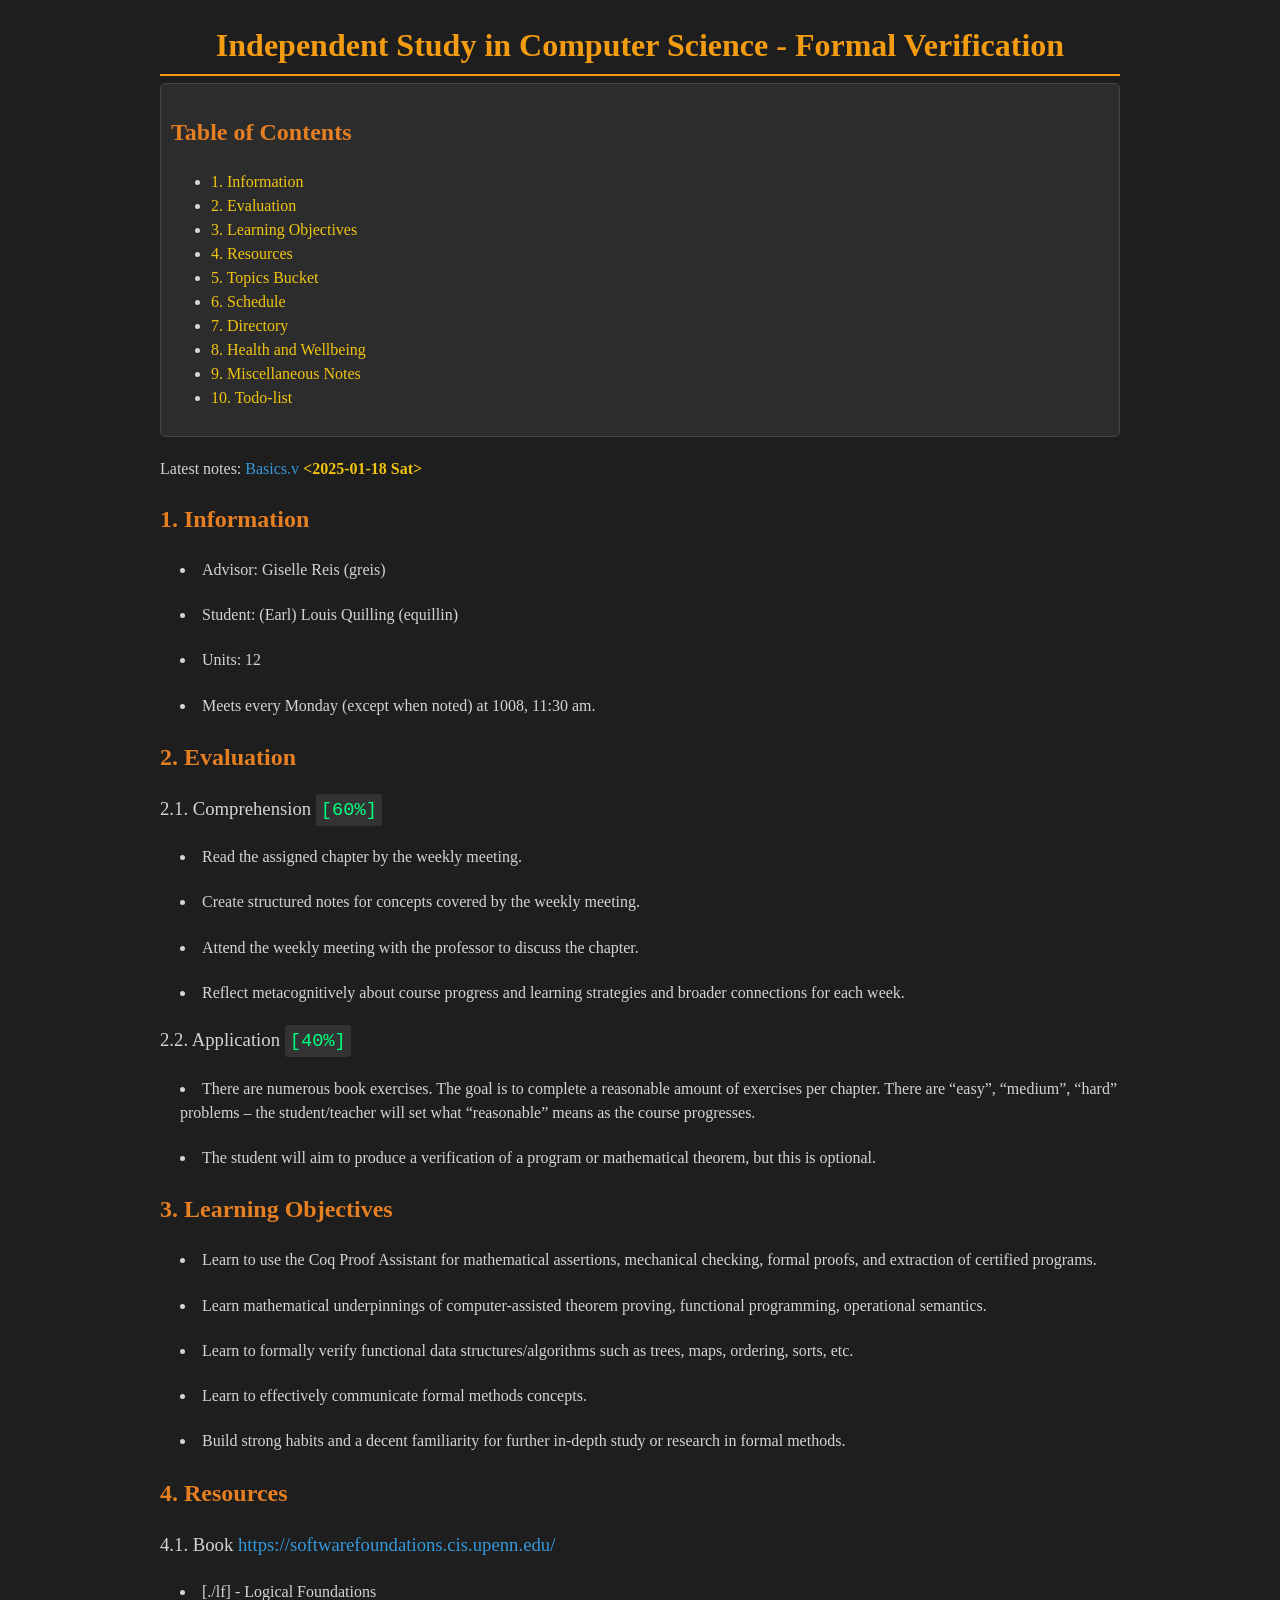
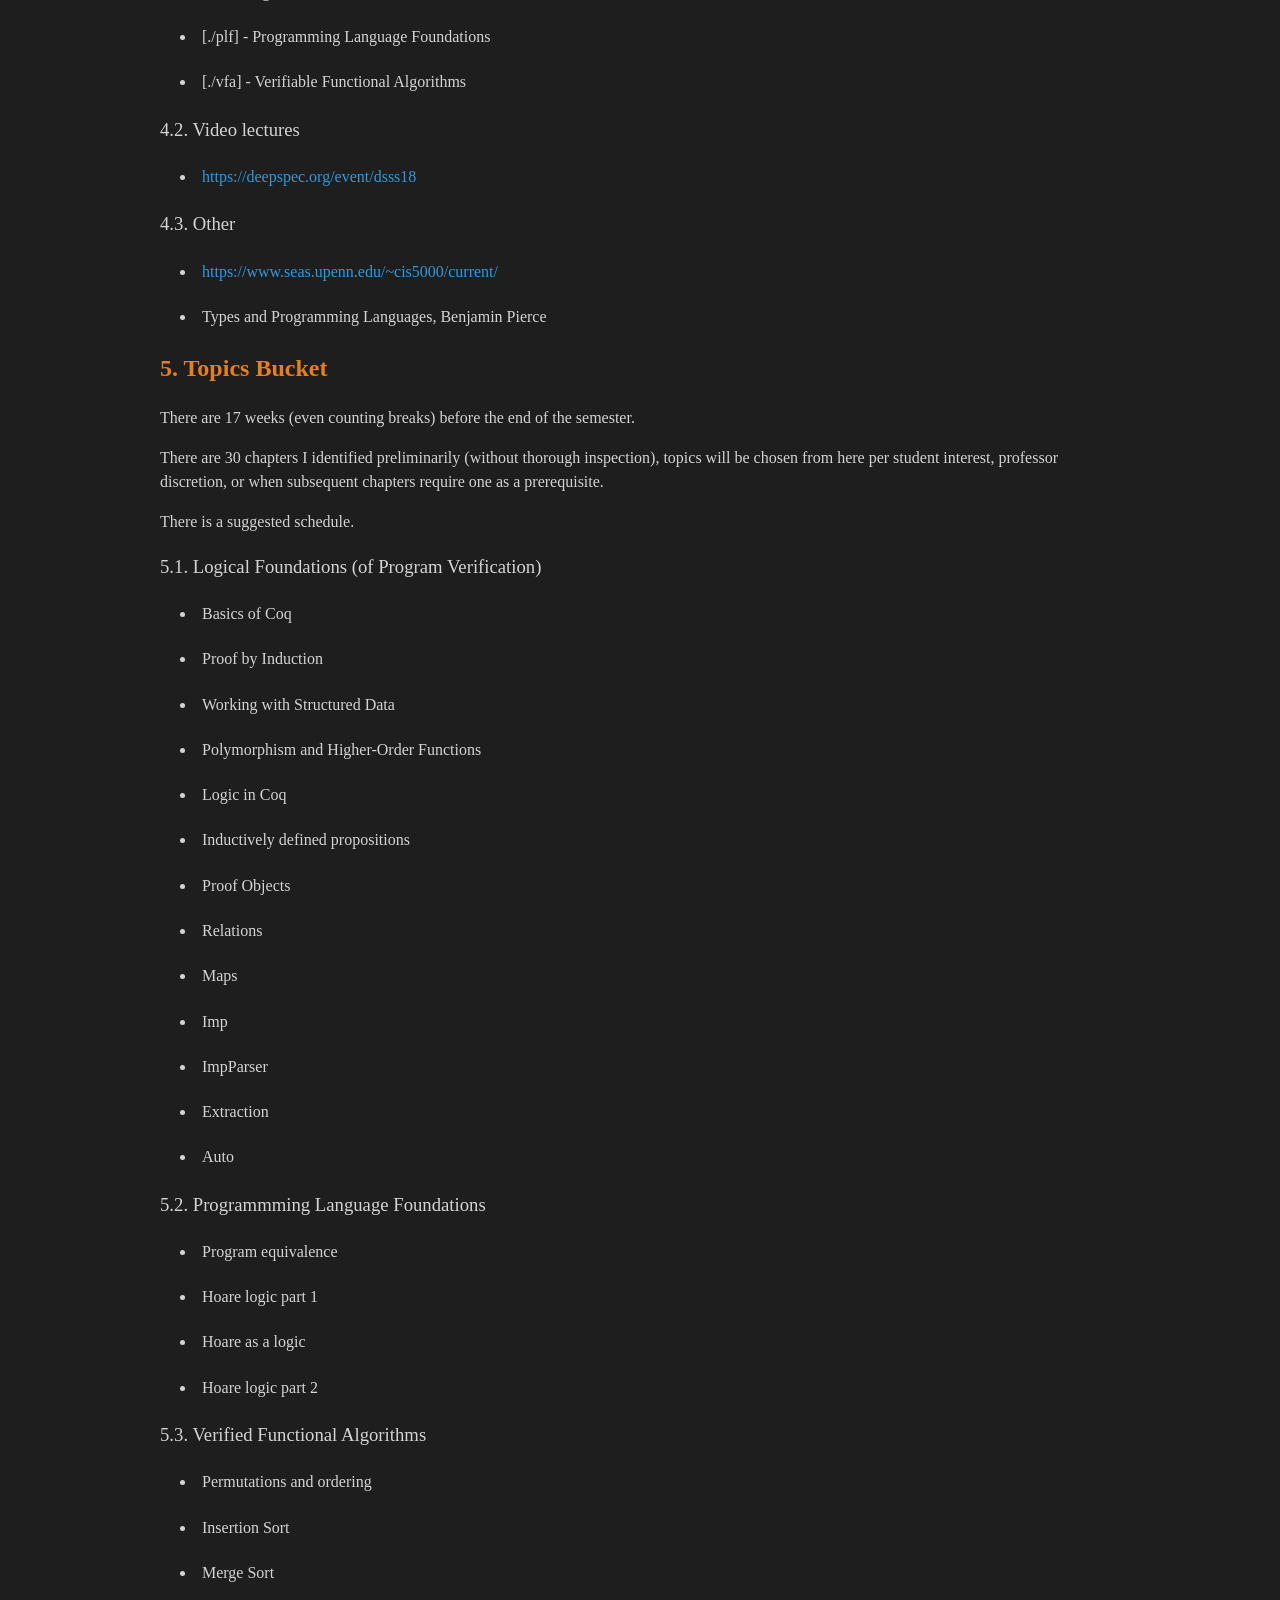
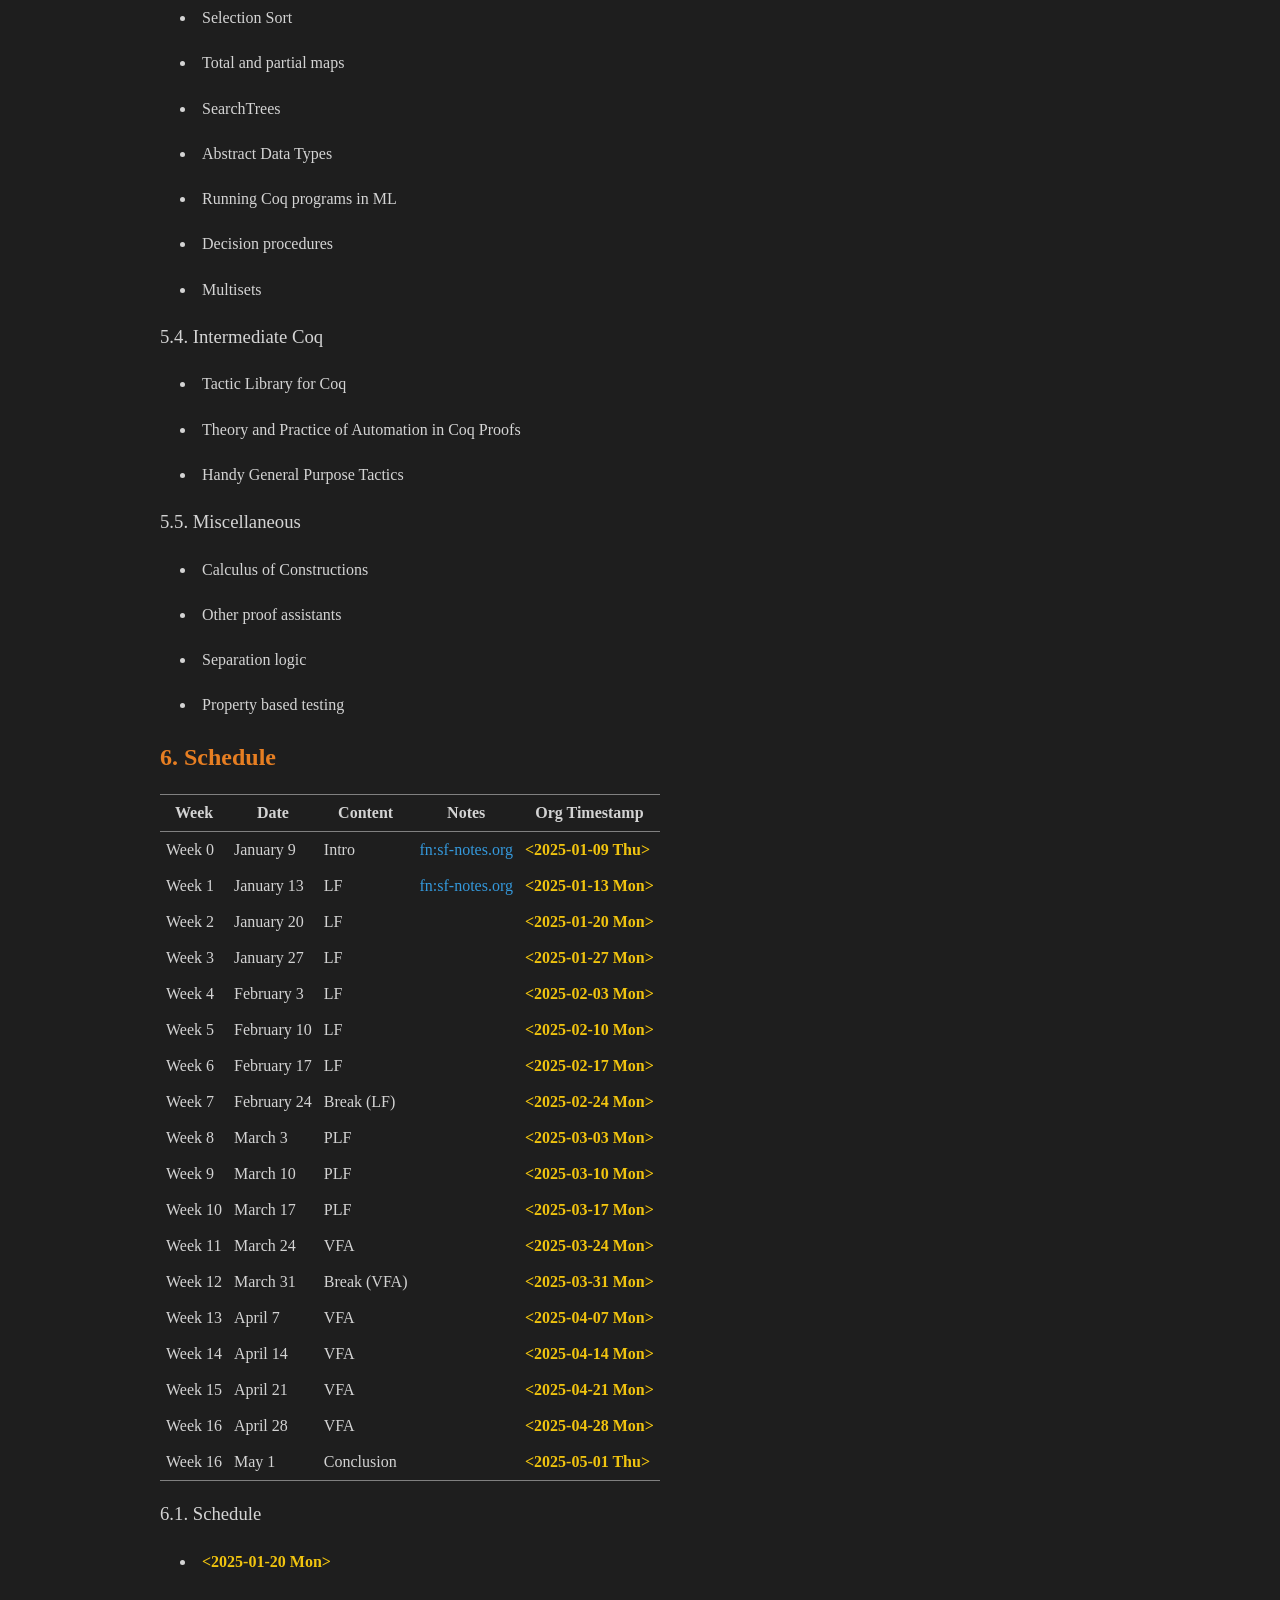
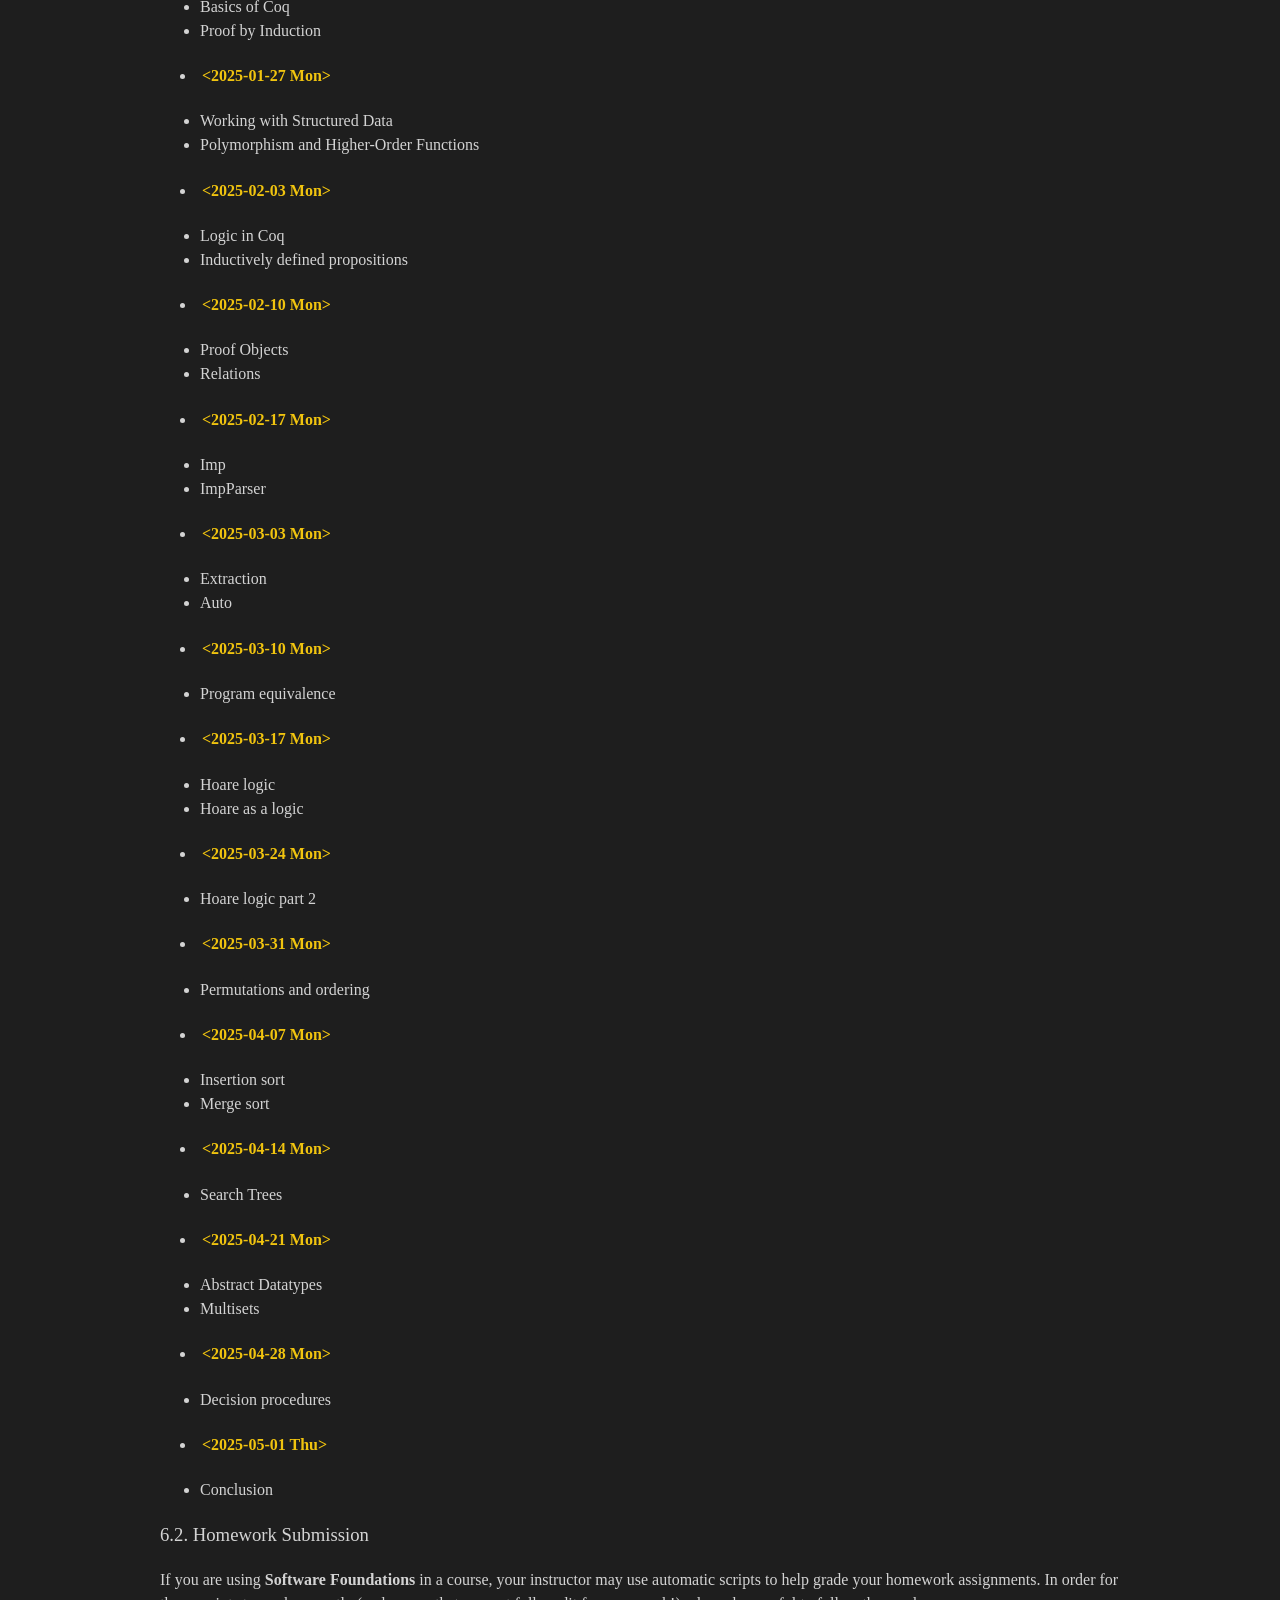
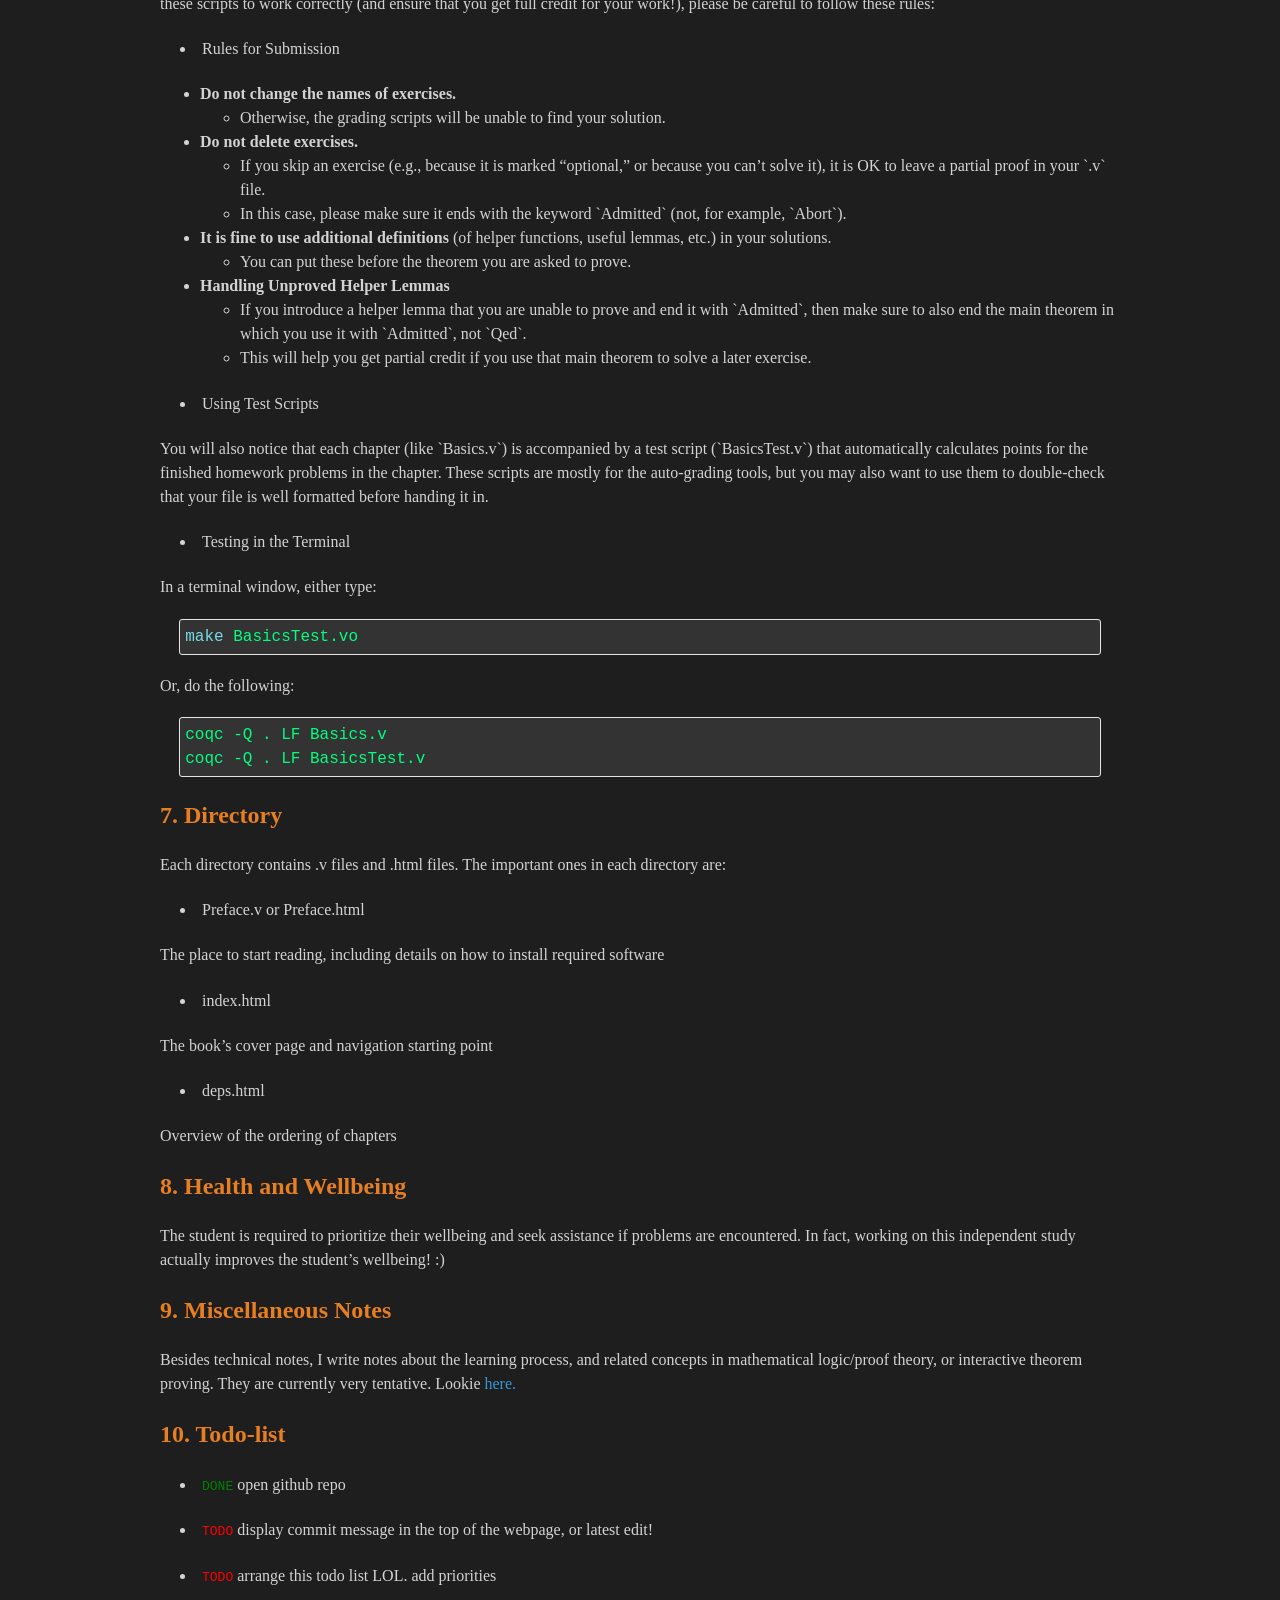
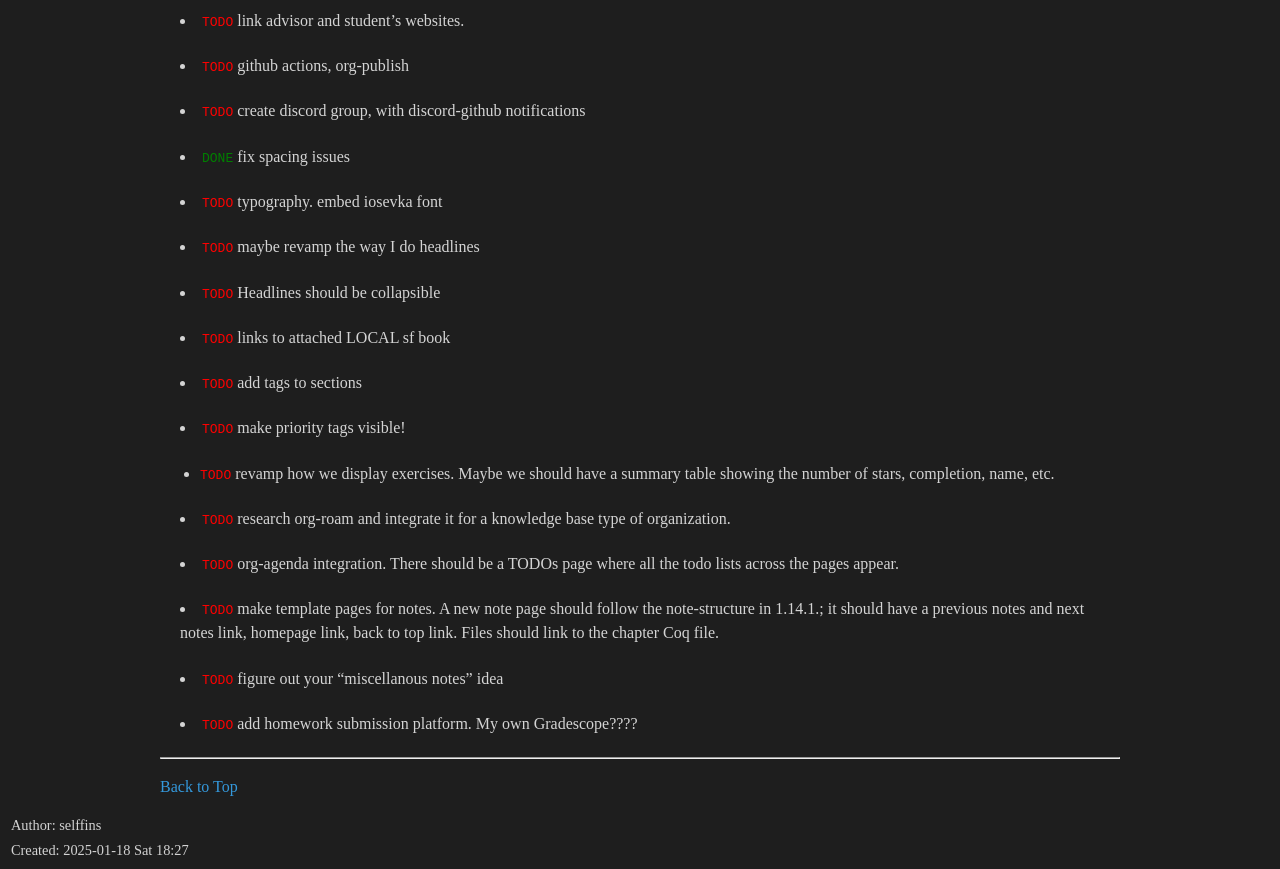
==== commit fa398244: "First chapter done." ====
--- a/docs/index.html
+++ b/docs/index.html
@@ -3,7 +3,7 @@
 "http://www.w3.org/TR/xhtml1/DTD/xhtml1-strict.dtd">
 <html xmlns="http://www.w3.org/1999/xhtml" lang="en" xml:lang="en">
 <head>
-<!-- 2025-01-18 Sat 03:39 -->
+<!-- 2025-01-18 Sat 18:27 -->
 <meta http-equiv="Content-Type" content="text/html;charset=utf-8" />
 <meta name="viewport" content="width=device-width, initial-scale=1" />
 <title>Independent Study in Computer Science - Formal Verification</title>
@@ -202,136 +202,132 @@
 <h2>Table of Contents</h2>
 <div id="text-table-of-contents" role="doc-toc">
 <ul>
-<li><a href="#org9beb4d6">1. Information</a></li>
-<li><a href="#orga37249c">2. Evaluation</a></li>
-<li><a href="#org88c13ab">3. Learning Objectives</a></li>
-<li><a href="#orgeab6812">4. Resources</a></li>
-<li><a href="#org450a54f">5. Topics Bucket</a></li>
-<li><a href="#orgdf5d41e">6. Schedule</a></li>
-<li><a href="#org891ec62">7. Directory</a></li>
-<li><a href="#orge518556">8. Health and Wellbeing</a></li>
-<li><a href="#org7d9a121">9. Todo-list</a></li>
+<li><a href="#org26c8452">1. Information</a></li>
+<li><a href="#orge8f66cb">2. Evaluation</a></li>
+<li><a href="#org85f92db">3. Learning Objectives</a></li>
+<li><a href="#orgcf8dd9d">4. Resources</a></li>
+<li><a href="#orgfbd2645">5. Topics Bucket</a></li>
+<li><a href="#org564f027">6. Schedule</a></li>
+<li><a href="#orgfbd8a7e">7. Directory</a></li>
+<li><a href="#orgafea72e">8. Health and Wellbeing</a></li>
+<li><a href="#org7bd0364">9. Miscellaneous Notes</a></li>
+<li><a href="#orgab54170">10. Todo-list</a></li>
 </ul>
 </div>
 </div>
 <p>
 Latest notes: <a href="sf-notes.html">Basics.v</a> <span class="timestamp-wrapper"><span class="timestamp">&lt;2025-01-18 Sat&gt;</span></span>
 </p>
-<div id="outline-container-org9beb4d6" class="outline-2">
-<h2 id="org9beb4d6"><span class="section-number-2">1.</span> Information</h2>
+<div id="outline-container-org26c8452" class="outline-2">
+<h2 id="org26c8452"><span class="section-number-2">1.</span> Information</h2>
 <div class="outline-text-2" id="text-1">
 </div>
-<div id="outline-container-org2862b2d" class="outline-4">
-<h4 id="org2862b2d">Advisor: Giselle Reis (greis)</h4>
-</div>
-<div id="outline-container-org1b2fb89" class="outline-4">
-<h4 id="org1b2fb89">Student: (Earl) Louis Quilling (equillin)</h4>
-</div>
-<div id="outline-container-orgfad3f36" class="outline-4">
-<h4 id="orgfad3f36">Units: 12</h4>
-</div>
-<div id="outline-container-orgc7c23ef" class="outline-4">
-<h4 id="orgc7c23ef">Meets every Monday (except when noted) at 1008, 11:30 am.</h4>
-</div>
-</div>
-<div id="outline-container-orga37249c" class="outline-2">
-<h2 id="orga37249c"><span class="section-number-2">2.</span> Evaluation</h2>
+<div id="outline-container-orgc2fb6af" class="outline-4">
+<h4 id="orgc2fb6af">Advisor: Giselle Reis (greis)</h4>
+</div>
+<div id="outline-container-org659f328" class="outline-4">
+<h4 id="org659f328">Student: (Earl) Louis Quilling (equillin)</h4>
+</div>
+<div id="outline-container-org25450a2" class="outline-4">
+<h4 id="org25450a2">Units: 12</h4>
+</div>
+<div id="outline-container-org42ed990" class="outline-4">
+<h4 id="org42ed990">Meets every Monday (except when noted) at 1008, 11:30 am.</h4>
+</div>
+</div>
+<div id="outline-container-orge8f66cb" class="outline-2">
+<h2 id="orge8f66cb"><span class="section-number-2">2.</span> Evaluation</h2>
 <div class="outline-text-2" id="text-2">
 </div>
-<div id="outline-container-org7b0cb50" class="outline-3">
-<h3 id="org7b0cb50"><span class="section-number-3">2.1.</span> Comprehension <code>[60%]</code></h3>
+<div id="outline-container-org6a375f1" class="outline-3">
+<h3 id="org6a375f1"><span class="section-number-3">2.1.</span> Comprehension <code>[60%]</code></h3>
 <div class="outline-text-3" id="text-2-1">
 </div>
-<div id="outline-container-org468cb09" class="outline-4">
-<h4 id="org468cb09">Read the assigned chapter by the weekly meeting.</h4>
-</div>
-<div id="outline-container-orgc8b722b" class="outline-4">
-<h4 id="orgc8b722b">Create structured notes for concepts covered by the weekly meeting.</h4>
-</div>
-<div id="outline-container-orged9ffe2" class="outline-4">
-<h4 id="orged9ffe2">Attend the weekly meeting with the professor to discuss the chapter.</h4>
-</div>
-<div id="outline-container-org3fc4765" class="outline-4">
-<h4 id="org3fc4765">Reflect metacognitively about course progress and learning strategies and broader connections for each week.</h4>
-</div>
-</div>
-<div id="outline-container-org427b384" class="outline-3">
-<h3 id="org427b384"><span class="section-number-3">2.2.</span> Application <code>[40%]</code></h3>
+<div id="outline-container-org8918b93" class="outline-4">
+<h4 id="org8918b93">Read the assigned chapter by the weekly meeting.</h4>
+</div>
+<div id="outline-container-org83e8a3c" class="outline-4">
+<h4 id="org83e8a3c">Create structured notes for concepts covered by the weekly meeting.</h4>
+</div>
+<div id="outline-container-orgd1d84b5" class="outline-4">
+<h4 id="orgd1d84b5">Attend the weekly meeting with the professor to discuss the chapter.</h4>
+</div>
+<div id="outline-container-orgc874f33" class="outline-4">
+<h4 id="orgc874f33">Reflect metacognitively about course progress and learning strategies and broader connections for each week.</h4>
+</div>
+</div>
+<div id="outline-container-org0dda343" class="outline-3">
+<h3 id="org0dda343"><span class="section-number-3">2.2.</span> Application <code>[40%]</code></h3>
 <div class="outline-text-3" id="text-2-2">
 </div>
-<div id="outline-container-org21e6e3c" class="outline-4">
-<h4 id="org21e6e3c">There are numerous book exercises. The goal is to complete a reasonable amount of exercises per chapter. There are &ldquo;easy&rdquo;, &ldquo;medium&rdquo;, &ldquo;hard&rdquo; problems &#x2013; the student/teacher will set what &ldquo;reasonable&rdquo; means as the course progresses.</h4>
-</div>
-<div id="outline-container-org9e05f35" class="outline-4">
-<h4 id="org9e05f35">The student will aim to produce a verification of a program or mathematical theorem, but this is optional.</h4>
-</div>
-</div>
-</div>
-<div id="outline-container-org88c13ab" class="outline-2">
-<h2 id="org88c13ab"><span class="section-number-2">3.</span> Learning Objectives</h2>
+<div id="outline-container-org4223779" class="outline-4">
+<h4 id="org4223779">There are numerous book exercises. The goal is to complete a reasonable amount of exercises per chapter. There are &ldquo;easy&rdquo;, &ldquo;medium&rdquo;, &ldquo;hard&rdquo; problems &#x2013; the student/teacher will set what &ldquo;reasonable&rdquo; means as the course progresses.</h4>
+</div>
+<div id="outline-container-org1f2b6c8" class="outline-4">
+<h4 id="org1f2b6c8">The student will aim to produce a verification of a program or mathematical theorem, but this is optional.</h4>
+</div>
+</div>
+</div>
+<div id="outline-container-org85f92db" class="outline-2">
+<h2 id="org85f92db"><span class="section-number-2">3.</span> Learning Objectives</h2>
 <div class="outline-text-2" id="text-3">
 </div>
-<div id="outline-container-org18fa657" class="outline-4">
-<h4 id="org18fa657">Learn to use the Coq Proof Assistant for mathematical assertions, mechanical checking, formal proofs, and extraction of certified programs.</h4>
-</div>
-<div id="outline-container-org6c8c1f6" class="outline-4">
-<h4 id="org6c8c1f6">Learn mathematical underpinnings of computer-assisted theorem proving, functional programming, operational semantics.</h4>
-</div>
-<div id="outline-container-orgc0e600f" class="outline-4">
-<h4 id="orgc0e600f">Learn to formally verify functional data structures/algorithms such as trees, maps, ordering, sorts, etc.</h4>
-</div>
-<div id="outline-container-org46bb0ba" class="outline-4">
-<h4 id="org46bb0ba">Learn to effectively communicate formal methods concepts.</h4>
-</div>
-<div id="outline-container-org0194cf0" class="outline-4">
-<h4 id="org0194cf0">Build strong habits and a decent familiarity for further in-depth study or research in formal methods.</h4>
-</div>
-</div>
-<div id="outline-container-orgeab6812" class="outline-2">
-<h2 id="orgeab6812"><span class="section-number-2">4.</span> Resources</h2>
+<div id="outline-container-orge313114" class="outline-4">
+<h4 id="orge313114">Learn to use the Coq Proof Assistant for mathematical assertions, mechanical checking, formal proofs, and extraction of certified programs.</h4>
+</div>
+<div id="outline-container-org881a91c" class="outline-4">
+<h4 id="org881a91c">Learn mathematical underpinnings of computer-assisted theorem proving, functional programming, operational semantics.</h4>
+</div>
+<div id="outline-container-org051157b" class="outline-4">
+<h4 id="org051157b">Learn to formally verify functional data structures/algorithms such as trees, maps, ordering, sorts, etc.</h4>
+</div>
+<div id="outline-container-org6468bd0" class="outline-4">
+<h4 id="org6468bd0">Learn to effectively communicate formal methods concepts.</h4>
+</div>
+<div id="outline-container-orgf280fe3" class="outline-4">
+<h4 id="orgf280fe3">Build strong habits and a decent familiarity for further in-depth study or research in formal methods.</h4>
+</div>
+</div>
+<div id="outline-container-orgcf8dd9d" class="outline-2">
+<h2 id="orgcf8dd9d"><span class="section-number-2">4.</span> Resources</h2>
 <div class="outline-text-2" id="text-4">
 </div>
-<div id="outline-container-org7759e3f" class="outline-3">
-<h3 id="org7759e3f"><span class="section-number-3">4.1.</span> Book <a href="https://softwarefoundations.cis.upenn.edu/">https://softwarefoundations.cis.upenn.edu/</a></h3>
+<div id="outline-container-orgb3b7889" class="outline-3">
+<h3 id="orgb3b7889"><span class="section-number-3">4.1.</span> Book <a href="https://softwarefoundations.cis.upenn.edu/">https://softwarefoundations.cis.upenn.edu/</a></h3>
 <div class="outline-text-3" id="text-4-1">
 </div>
-<div id="outline-container-orgd9afb82" class="outline-4">
-<h4 id="orgd9afb82">[./lf] - Logical Foundations</h4>
-</div>
-<div id="outline-container-org1dcffbc" class="outline-4">
-<h4 id="org1dcffbc">[./plf] - Programming Language Foundations</h4>
-</div>
-<div id="outline-container-org0a39d8c" class="outline-4">
-<h4 id="org0a39d8c">[./vfa] - Verifiable Functional Algorithms</h4>
-</div>
-</div>
-<div id="outline-container-org6fd5259" class="outline-3">
-<h3 id="org6fd5259"><span class="section-number-3">4.2.</span> Video lectures</h3>
+<div id="outline-container-orgf508c43" class="outline-4">
+<h4 id="orgf508c43">[./lf] - Logical Foundations</h4>
+</div>
+<div id="outline-container-org441d387" class="outline-4">
+<h4 id="org441d387">[./plf] - Programming Language Foundations</h4>
+</div>
+<div id="outline-container-org9ff8b8b" class="outline-4">
+<h4 id="org9ff8b8b">[./vfa] - Verifiable Functional Algorithms</h4>
+</div>
+</div>
+<div id="outline-container-org46b4a23" class="outline-3">
+<h3 id="org46b4a23"><span class="section-number-3">4.2.</span> Video lectures</h3>
 <div class="outline-text-3" id="text-4-2">
 </div>
-<div id="outline-container-org2a0dc78" class="outline-4">
-<h4 id="org2a0dc78"><a href="https://deepspec.org/event/dsss18">https://deepspec.org/event/dsss18</a></h4>
-<div class="outline-text-4" id="text-org2a0dc78">
-<p>
-<b>*</b>
-</p>
-</div>
-</div>
-</div>
-<div id="outline-container-orgb5f6686" class="outline-3">
-<h3 id="orgb5f6686"><span class="section-number-3">4.3.</span> Other</h3>
+<div id="outline-container-orgb3404f9" class="outline-4">
+<h4 id="orgb3404f9"><a href="https://deepspec.org/event/dsss18">https://deepspec.org/event/dsss18</a></h4>
+</div>
+</div>
+<div id="outline-container-orgdc2fc46" class="outline-3">
+<h3 id="orgdc2fc46"><span class="section-number-3">4.3.</span> Other</h3>
 <div class="outline-text-3" id="text-4-3">
 </div>
-<div id="outline-container-org2782644" class="outline-4">
-<h4 id="org2782644"><a href="https://www.seas.upenn.edu/~cis5000/current/">https://www.seas.upenn.edu/~cis5000/current/</a></h4>
-</div>
-<div id="outline-container-org11a0859" class="outline-4">
-<h4 id="org11a0859">Types and Programming Languages, Benjamin Pierce</h4>
-</div>
-</div>
-</div>
-<div id="outline-container-org450a54f" class="outline-2">
-<h2 id="org450a54f"><span class="section-number-2">5.</span> Topics Bucket</h2>
+<div id="outline-container-orgb2bdf72" class="outline-4">
+<h4 id="orgb2bdf72"><a href="https://www.seas.upenn.edu/~cis5000/current/">https://www.seas.upenn.edu/~cis5000/current/</a></h4>
+</div>
+<div id="outline-container-org7620564" class="outline-4">
+<h4 id="org7620564">Types and Programming Languages, Benjamin Pierce</h4>
+</div>
+</div>
+</div>
+<div id="outline-container-orgfbd2645" class="outline-2">
+<h2 id="orgfbd2645"><span class="section-number-2">5.</span> Topics Bucket</h2>
 <div class="outline-text-2" id="text-5">
 <p>
 There are 17 weeks (even counting breaks) before the end of the semester.
@@ -345,159 +341,159 @@
 There is a suggested schedule.
 </p>
 </div>
-<div id="outline-container-org0e55472" class="outline-3">
-<h3 id="org0e55472"><span class="section-number-3">5.1.</span> Logical Foundations (of Program Verification)</h3>
+<div id="outline-container-org4d59149" class="outline-3">
+<h3 id="org4d59149"><span class="section-number-3">5.1.</span> Logical Foundations (of Program Verification)</h3>
 <div class="outline-text-3" id="text-5-1">
 </div>
-<div id="outline-container-org0b0ed0c" class="outline-4">
-<h4 id="org0b0ed0c">Basics of Coq</h4>
-</div>
-<div id="outline-container-orga4424ed" class="outline-4">
-<h4 id="orga4424ed">Proof by Induction</h4>
-</div>
-
-<div id="outline-container-orgb477528" class="outline-4">
-<h4 id="orgb477528">Working with Structured Data</h4>
-</div>
-
-<div id="outline-container-org53051f0" class="outline-4">
-<h4 id="org53051f0">Polymorphism and Higher-Order Functions</h4>
-</div>
-
-<div id="outline-container-orgaba5d1d" class="outline-4">
-<h4 id="orgaba5d1d">Logic in Coq</h4>
-</div>
-
-<div id="outline-container-orgc5a6053" class="outline-4">
-<h4 id="orgc5a6053">Inductively defined propositions</h4>
-</div>
-
-<div id="outline-container-orgff9a35a" class="outline-4">
-<h4 id="orgff9a35a">Proof Objects</h4>
-</div>
-
-<div id="outline-container-orgd592b07" class="outline-4">
-<h4 id="orgd592b07">Relations</h4>
-</div>
-
-<div id="outline-container-org4a587da" class="outline-4">
-<h4 id="org4a587da">Maps</h4>
-</div>
-
-<div id="outline-container-orgf283034" class="outline-4">
-<h4 id="orgf283034">Imp</h4>
-</div>
-
-<div id="outline-container-org8f4d821" class="outline-4">
-<h4 id="org8f4d821">ImpParser</h4>
-</div>
-
-<div id="outline-container-org8cd0a77" class="outline-4">
-<h4 id="org8cd0a77">Extraction</h4>
-</div>
-
-<div id="outline-container-org6c8140d" class="outline-4">
-<h4 id="org6c8140d">Auto</h4>
-</div>
-</div>
-<div id="outline-container-org3fe1586" class="outline-3">
-<h3 id="org3fe1586"><span class="section-number-3">5.2.</span> Programmming Language Foundations</h3>
+<div id="outline-container-orge0484a1" class="outline-4">
+<h4 id="orge0484a1">Basics of Coq</h4>
+</div>
+<div id="outline-container-orgc01a82f" class="outline-4">
+<h4 id="orgc01a82f">Proof by Induction</h4>
+</div>
+
+<div id="outline-container-orgae223b7" class="outline-4">
+<h4 id="orgae223b7">Working with Structured Data</h4>
+</div>
+
+<div id="outline-container-orgceffcda" class="outline-4">
+<h4 id="orgceffcda">Polymorphism and Higher-Order Functions</h4>
+</div>
+
+<div id="outline-container-orgdab0eca" class="outline-4">
+<h4 id="orgdab0eca">Logic in Coq</h4>
+</div>
+
+<div id="outline-container-org7d7d99b" class="outline-4">
+<h4 id="org7d7d99b">Inductively defined propositions</h4>
+</div>
+
+<div id="outline-container-orgd154c96" class="outline-4">
+<h4 id="orgd154c96">Proof Objects</h4>
+</div>
+
+<div id="outline-container-orgb23fd2f" class="outline-4">
+<h4 id="orgb23fd2f">Relations</h4>
+</div>
+
+<div id="outline-container-org2f5575f" class="outline-4">
+<h4 id="org2f5575f">Maps</h4>
+</div>
+
+<div id="outline-container-orgc6db86d" class="outline-4">
+<h4 id="orgc6db86d">Imp</h4>
+</div>
+
+<div id="outline-container-org15c80fa" class="outline-4">
+<h4 id="org15c80fa">ImpParser</h4>
+</div>
+
+<div id="outline-container-org01315e2" class="outline-4">
+<h4 id="org01315e2">Extraction</h4>
+</div>
+
+<div id="outline-container-orgd0443d4" class="outline-4">
+<h4 id="orgd0443d4">Auto</h4>
+</div>
+</div>
+<div id="outline-container-orgc996179" class="outline-3">
+<h3 id="orgc996179"><span class="section-number-3">5.2.</span> Programmming Language Foundations</h3>
 <div class="outline-text-3" id="text-5-2">
 </div>
-<div id="outline-container-orged5ae1b" class="outline-4">
-<h4 id="orged5ae1b">Program equivalence</h4>
-</div>
-
-<div id="outline-container-org5c8a3ba" class="outline-4">
-<h4 id="org5c8a3ba">Hoare logic part 1</h4>
-</div>
-
-<div id="outline-container-orgd47d15d" class="outline-4">
-<h4 id="orgd47d15d">Hoare as a logic</h4>
-</div>
-
-<div id="outline-container-orgecbe7a8" class="outline-4">
-<h4 id="orgecbe7a8">Hoare logic part 2</h4>
-</div>
-</div>
-<div id="outline-container-org14b877e" class="outline-3">
-<h3 id="org14b877e"><span class="section-number-3">5.3.</span> Verified Functional Algorithms</h3>
+<div id="outline-container-org7c86c72" class="outline-4">
+<h4 id="org7c86c72">Program equivalence</h4>
+</div>
+
+<div id="outline-container-org768a857" class="outline-4">
+<h4 id="org768a857">Hoare logic part 1</h4>
+</div>
+
+<div id="outline-container-org405d752" class="outline-4">
+<h4 id="org405d752">Hoare as a logic</h4>
+</div>
+
+<div id="outline-container-orgba0b069" class="outline-4">
+<h4 id="orgba0b069">Hoare logic part 2</h4>
+</div>
+</div>
+<div id="outline-container-org7c339ec" class="outline-3">
+<h3 id="org7c339ec"><span class="section-number-3">5.3.</span> Verified Functional Algorithms</h3>
 <div class="outline-text-3" id="text-5-3">
 </div>
-<div id="outline-container-org997bbf8" class="outline-4">
-<h4 id="org997bbf8">Permutations and ordering</h4>
-</div>
-
-<div id="outline-container-org8ce028c" class="outline-4">
-<h4 id="org8ce028c">Insertion Sort</h4>
-</div>
-
-<div id="outline-container-org13e65cb" class="outline-4">
-<h4 id="org13e65cb">Merge Sort</h4>
-</div>
-
-<div id="outline-container-orgd152ffd" class="outline-4">
-<h4 id="orgd152ffd">Selection Sort</h4>
-</div>
-
-<div id="outline-container-org3841812" class="outline-4">
-<h4 id="org3841812">Total and partial maps</h4>
-</div>
-
-<div id="outline-container-org2b66f13" class="outline-4">
-<h4 id="org2b66f13">SearchTrees</h4>
-</div>
-
-<div id="outline-container-org9db726f" class="outline-4">
-<h4 id="org9db726f">Abstract Data Types</h4>
-</div>
-
-<div id="outline-container-orgc0389c5" class="outline-4">
-<h4 id="orgc0389c5">Running Coq programs in ML</h4>
-</div>
-
-<div id="outline-container-orge5fed1f" class="outline-4">
-<h4 id="orge5fed1f">Decision procedures</h4>
-</div>
-
-<div id="outline-container-org95b7ae5" class="outline-4">
-<h4 id="org95b7ae5">Multisets</h4>
-</div>
-</div>
-<div id="outline-container-org3677fc8" class="outline-3">
-<h3 id="org3677fc8"><span class="section-number-3">5.4.</span> Intermediate Coq</h3>
+<div id="outline-container-orga30f0ff" class="outline-4">
+<h4 id="orga30f0ff">Permutations and ordering</h4>
+</div>
+
+<div id="outline-container-org82028b9" class="outline-4">
+<h4 id="org82028b9">Insertion Sort</h4>
+</div>
+
+<div id="outline-container-orga0bbe9b" class="outline-4">
+<h4 id="orga0bbe9b">Merge Sort</h4>
+</div>
+
+<div id="outline-container-org114fc3e" class="outline-4">
+<h4 id="org114fc3e">Selection Sort</h4>
+</div>
+
+<div id="outline-container-orgb061804" class="outline-4">
+<h4 id="orgb061804">Total and partial maps</h4>
+</div>
+
+<div id="outline-container-org5174461" class="outline-4">
+<h4 id="org5174461">SearchTrees</h4>
+</div>
+
+<div id="outline-container-org826567b" class="outline-4">
+<h4 id="org826567b">Abstract Data Types</h4>
+</div>
+
+<div id="outline-container-org1164356" class="outline-4">
+<h4 id="org1164356">Running Coq programs in ML</h4>
+</div>
+
+<div id="outline-container-org8858402" class="outline-4">
+<h4 id="org8858402">Decision procedures</h4>
+</div>
+
+<div id="outline-container-org32bc930" class="outline-4">
+<h4 id="org32bc930">Multisets</h4>
+</div>
+</div>
+<div id="outline-container-orgc156f3d" class="outline-3">
+<h3 id="orgc156f3d"><span class="section-number-3">5.4.</span> Intermediate Coq</h3>
 <div class="outline-text-3" id="text-5-4">
 </div>
-<div id="outline-container-org07f57d9" class="outline-4">
-<h4 id="org07f57d9">Tactic Library for Coq</h4>
-</div>
-<div id="outline-container-org44c15fe" class="outline-4">
-<h4 id="org44c15fe">Theory and Practice of Automation in Coq Proofs</h4>
-</div>
-<div id="outline-container-org11269ff" class="outline-4">
-<h4 id="org11269ff">Handy General Purpose Tactics</h4>
-</div>
-</div>
-<div id="outline-container-org3e6bca6" class="outline-3">
-<h3 id="org3e6bca6"><span class="section-number-3">5.5.</span> Miscellaneous</h3>
+<div id="outline-container-orgece600c" class="outline-4">
+<h4 id="orgece600c">Tactic Library for Coq</h4>
+</div>
+<div id="outline-container-org8d22c5d" class="outline-4">
+<h4 id="org8d22c5d">Theory and Practice of Automation in Coq Proofs</h4>
+</div>
+<div id="outline-container-org610b3ea" class="outline-4">
+<h4 id="org610b3ea">Handy General Purpose Tactics</h4>
+</div>
+</div>
+<div id="outline-container-orgbc99f48" class="outline-3">
+<h3 id="orgbc99f48"><span class="section-number-3">5.5.</span> Miscellaneous</h3>
 <div class="outline-text-3" id="text-5-5">
 </div>
-<div id="outline-container-orgd5bf332" class="outline-4">
-<h4 id="orgd5bf332">Calculus of Constructions</h4>
-</div>
-<div id="outline-container-orged05929" class="outline-4">
-<h4 id="orged05929">Other proof assistants</h4>
-</div>
-<div id="outline-container-org62a781b" class="outline-4">
-<h4 id="org62a781b">Separation logic</h4>
-</div>
-<div id="outline-container-orgf8831a7" class="outline-4">
-<h4 id="orgf8831a7">Property based testing</h4>
-</div>
-</div>
-</div>
-<div id="outline-container-orgdf5d41e" class="outline-2">
-<h2 id="orgdf5d41e"><span class="section-number-2">6.</span> Schedule</h2>
+<div id="outline-container-orge442053" class="outline-4">
+<h4 id="orge442053">Calculus of Constructions</h4>
+</div>
+<div id="outline-container-org3c9dfd3" class="outline-4">
+<h4 id="org3c9dfd3">Other proof assistants</h4>
+</div>
+<div id="outline-container-orgf606892" class="outline-4">
+<h4 id="orgf606892">Separation logic</h4>
+</div>
+<div id="outline-container-orgb70acb7" class="outline-4">
+<h4 id="orgb70acb7">Property based testing</h4>
+</div>
+</div>
+</div>
+<div id="outline-container-org564f027" class="outline-2">
+<h2 id="org564f027"><span class="section-number-2">6.</span> Schedule</h2>
 <div class="outline-text-2" id="text-6">
 <table border="2" cellspacing="0" cellpadding="6" rules="groups" frame="hsides">
 
@@ -669,150 +665,150 @@
 </tbody>
 </table>
 </div>
-<div id="outline-container-org3d32d1c" class="outline-3">
-<h3 id="org3d32d1c"><span class="section-number-3">6.1.</span> Schedule</h3>
+<div id="outline-container-org1074b6f" class="outline-3">
+<h3 id="org1074b6f"><span class="section-number-3">6.1.</span> Schedule</h3>
 <div class="outline-text-3" id="text-6-1">
 </div>
-<div id="outline-container-orgda14ab5" class="outline-4">
-<h4 id="orgda14ab5"><span class="timestamp-wrapper"><span class="timestamp">&lt;2025-01-20 Mon&gt;</span></span></h4>
-<div class="outline-text-4" id="text-orgda14ab5">
-</div>
-<ul class="org-ul">
-<li><a id="org6a831aa"></a>Basics of Coq<br /></li>
-<li><a id="orge7e3e2f"></a>Proof by Induction<br /></li>
-</ul>
-</div>
-<div id="outline-container-orgc035bc5" class="outline-4">
-<h4 id="orgc035bc5"><span class="timestamp-wrapper"><span class="timestamp">&lt;2025-01-27 Mon&gt;</span></span></h4>
-<div class="outline-text-4" id="text-orgc035bc5">
-</div>
-<ul class="org-ul">
-<li><a id="org836c861"></a>Working with Structured Data<br /></li>
-<li><a id="org784b07e"></a>Polymorphism and Higher-Order Functions<br /></li>
-</ul>
-</div>
-<div id="outline-container-org16cc7ba" class="outline-4">
-<h4 id="org16cc7ba"><span class="timestamp-wrapper"><span class="timestamp">&lt;2025-02-03 Mon&gt;</span></span></h4>
-<div class="outline-text-4" id="text-org16cc7ba">
-</div>
-<ul class="org-ul">
-<li><a id="orge2bb7ab"></a>Logic in Coq<br /></li>
-<li><a id="orge733b9e"></a>Inductively defined propositions<br /></li>
-</ul>
-</div>
-<div id="outline-container-org287236e" class="outline-4">
-<h4 id="org287236e"><span class="timestamp-wrapper"><span class="timestamp">&lt;2025-02-10 Mon&gt;</span></span></h4>
-<div class="outline-text-4" id="text-org287236e">
-</div>
-<ul class="org-ul">
-<li><a id="orgffb758e"></a>Proof Objects<br /></li>
-<li><a id="org529e62d"></a>Relations<br /></li>
-</ul>
-</div>
-<div id="outline-container-org20b6801" class="outline-4">
-<h4 id="org20b6801"><span class="timestamp-wrapper"><span class="timestamp">&lt;2025-02-17 Mon&gt;</span></span></h4>
-<div class="outline-text-4" id="text-org20b6801">
-</div>
-<ul class="org-ul">
-<li><a id="org4238d94"></a>Imp<br /></li>
-<li><a id="org46bd1f2"></a>ImpParser<br /></li>
-</ul>
-</div>
-<div id="outline-container-org7341430" class="outline-4">
-<h4 id="org7341430"><span class="timestamp-wrapper"><span class="timestamp">&lt;2025-03-03 Mon&gt;</span></span></h4>
-<div class="outline-text-4" id="text-org7341430">
-</div>
-<ul class="org-ul">
-<li><a id="orgc731d5a"></a>Extraction<br /></li>
-<li><a id="orgc6425f2"></a>Auto<br /></li>
-</ul>
-</div>
-<div id="outline-container-orgab1e39c" class="outline-4">
-<h4 id="orgab1e39c"><span class="timestamp-wrapper"><span class="timestamp">&lt;2025-03-10 Mon&gt;</span></span></h4>
-<div class="outline-text-4" id="text-orgab1e39c">
-</div>
-<ul class="org-ul">
-<li><a id="orge288c62"></a>Program equivalence<br /></li>
-</ul>
-</div>
-<div id="outline-container-org6fa022a" class="outline-4">
-<h4 id="org6fa022a"><span class="timestamp-wrapper"><span class="timestamp">&lt;2025-03-17 Mon&gt;</span></span></h4>
-<div class="outline-text-4" id="text-org6fa022a">
-</div>
-<ul class="org-ul">
-<li><a id="org02c238e"></a>Hoare logic<br /></li>
-<li><a id="org95bb964"></a>Hoare as a logic<br /></li>
-</ul>
-</div>
-<div id="outline-container-org8a04071" class="outline-4">
-<h4 id="org8a04071"><span class="timestamp-wrapper"><span class="timestamp">&lt;2025-03-24 Mon&gt;</span></span></h4>
-<div class="outline-text-4" id="text-org8a04071">
-</div>
-<ul class="org-ul">
-<li><a id="orgb41fd7a"></a>Hoare logic part 2<br /></li>
-</ul>
-</div>
-<div id="outline-container-org22e750f" class="outline-4">
-<h4 id="org22e750f"><span class="timestamp-wrapper"><span class="timestamp">&lt;2025-03-31 Mon&gt;</span></span></h4>
-<div class="outline-text-4" id="text-org22e750f">
-</div>
-<ul class="org-ul">
-<li><a id="org1791603"></a>Permutations and ordering<br /></li>
-</ul>
-</div>
-<div id="outline-container-orgb825088" class="outline-4">
-<h4 id="orgb825088"><span class="timestamp-wrapper"><span class="timestamp">&lt;2025-04-07 Mon&gt;</span></span></h4>
-<div class="outline-text-4" id="text-orgb825088">
-</div>
-<ul class="org-ul">
-<li><a id="org4d92c50"></a>Insertion sort<br /></li>
-<li><a id="org599020d"></a>Merge sort<br /></li>
-</ul>
-</div>
-<div id="outline-container-org7148394" class="outline-4">
-<h4 id="org7148394"><span class="timestamp-wrapper"><span class="timestamp">&lt;2025-04-14 Mon&gt;</span></span></h4>
-<div class="outline-text-4" id="text-org7148394">
-</div>
-<ul class="org-ul">
-<li><a id="orgb5b3563"></a>Search Trees<br /></li>
-</ul>
-</div>
-<div id="outline-container-orgf212394" class="outline-4">
-<h4 id="orgf212394"><span class="timestamp-wrapper"><span class="timestamp">&lt;2025-04-21 Mon&gt;</span></span></h4>
-<div class="outline-text-4" id="text-orgf212394">
-</div>
-<ul class="org-ul">
-<li><a id="org8ba090f"></a>Abstract Datatypes<br /></li>
-<li><a id="org4f4336b"></a>Multisets<br /></li>
-</ul>
-</div>
-<div id="outline-container-orgf1bbece" class="outline-4">
-<h4 id="orgf1bbece"><span class="timestamp-wrapper"><span class="timestamp">&lt;2025-04-28 Mon&gt;</span></span></h4>
-<div class="outline-text-4" id="text-orgf1bbece">
-</div>
-<ul class="org-ul">
-<li><a id="orgef8d26a"></a>Decision procedures<br /></li>
-</ul>
-</div>
-<div id="outline-container-orge8a9400" class="outline-4">
-<h4 id="orge8a9400"><span class="timestamp-wrapper"><span class="timestamp">&lt;2025-05-01 Thu&gt;</span></span></h4>
-<div class="outline-text-4" id="text-orge8a9400">
-</div>
-<ul class="org-ul">
-<li><a id="orgf964b73"></a>Conclusion<br /></li>
-</ul>
-</div>
-</div>
-<div id="outline-container-org02592c5" class="outline-3">
-<h3 id="org02592c5"><span class="section-number-3">6.2.</span> Homework Submission</h3>
+<div id="outline-container-orgab79ecf" class="outline-4">
+<h4 id="orgab79ecf"><span class="timestamp-wrapper"><span class="timestamp">&lt;2025-01-20 Mon&gt;</span></span></h4>
+<div class="outline-text-4" id="text-orgab79ecf">
+</div>
+<ul class="org-ul">
+<li><a id="orgbc14410"></a>Basics of Coq<br /></li>
+<li><a id="org61baa3e"></a>Proof by Induction<br /></li>
+</ul>
+</div>
+<div id="outline-container-orgb71300e" class="outline-4">
+<h4 id="orgb71300e"><span class="timestamp-wrapper"><span class="timestamp">&lt;2025-01-27 Mon&gt;</span></span></h4>
+<div class="outline-text-4" id="text-orgb71300e">
+</div>
+<ul class="org-ul">
+<li><a id="orgc50013b"></a>Working with Structured Data<br /></li>
+<li><a id="orgc7c6342"></a>Polymorphism and Higher-Order Functions<br /></li>
+</ul>
+</div>
+<div id="outline-container-org17fdba5" class="outline-4">
+<h4 id="org17fdba5"><span class="timestamp-wrapper"><span class="timestamp">&lt;2025-02-03 Mon&gt;</span></span></h4>
+<div class="outline-text-4" id="text-org17fdba5">
+</div>
+<ul class="org-ul">
+<li><a id="org41f9d0a"></a>Logic in Coq<br /></li>
+<li><a id="org6d49ea9"></a>Inductively defined propositions<br /></li>
+</ul>
+</div>
+<div id="outline-container-org30c61be" class="outline-4">
+<h4 id="org30c61be"><span class="timestamp-wrapper"><span class="timestamp">&lt;2025-02-10 Mon&gt;</span></span></h4>
+<div class="outline-text-4" id="text-org30c61be">
+</div>
+<ul class="org-ul">
+<li><a id="org4879c0f"></a>Proof Objects<br /></li>
+<li><a id="org0a2c826"></a>Relations<br /></li>
+</ul>
+</div>
+<div id="outline-container-orge272256" class="outline-4">
+<h4 id="orge272256"><span class="timestamp-wrapper"><span class="timestamp">&lt;2025-02-17 Mon&gt;</span></span></h4>
+<div class="outline-text-4" id="text-orge272256">
+</div>
+<ul class="org-ul">
+<li><a id="org97f9d32"></a>Imp<br /></li>
+<li><a id="org576cd30"></a>ImpParser<br /></li>
+</ul>
+</div>
+<div id="outline-container-orga9ea484" class="outline-4">
+<h4 id="orga9ea484"><span class="timestamp-wrapper"><span class="timestamp">&lt;2025-03-03 Mon&gt;</span></span></h4>
+<div class="outline-text-4" id="text-orga9ea484">
+</div>
+<ul class="org-ul">
+<li><a id="org382a4a2"></a>Extraction<br /></li>
+<li><a id="org2a6ca40"></a>Auto<br /></li>
+</ul>
+</div>
+<div id="outline-container-org7abd882" class="outline-4">
+<h4 id="org7abd882"><span class="timestamp-wrapper"><span class="timestamp">&lt;2025-03-10 Mon&gt;</span></span></h4>
+<div class="outline-text-4" id="text-org7abd882">
+</div>
+<ul class="org-ul">
+<li><a id="orge141dcf"></a>Program equivalence<br /></li>
+</ul>
+</div>
+<div id="outline-container-org77ba4a8" class="outline-4">
+<h4 id="org77ba4a8"><span class="timestamp-wrapper"><span class="timestamp">&lt;2025-03-17 Mon&gt;</span></span></h4>
+<div class="outline-text-4" id="text-org77ba4a8">
+</div>
+<ul class="org-ul">
+<li><a id="org5f2f0da"></a>Hoare logic<br /></li>
+<li><a id="org9c64f45"></a>Hoare as a logic<br /></li>
+</ul>
+</div>
+<div id="outline-container-orgbd881a3" class="outline-4">
+<h4 id="orgbd881a3"><span class="timestamp-wrapper"><span class="timestamp">&lt;2025-03-24 Mon&gt;</span></span></h4>
+<div class="outline-text-4" id="text-orgbd881a3">
+</div>
+<ul class="org-ul">
+<li><a id="org931ee6d"></a>Hoare logic part 2<br /></li>
+</ul>
+</div>
+<div id="outline-container-orgc2f8744" class="outline-4">
+<h4 id="orgc2f8744"><span class="timestamp-wrapper"><span class="timestamp">&lt;2025-03-31 Mon&gt;</span></span></h4>
+<div class="outline-text-4" id="text-orgc2f8744">
+</div>
+<ul class="org-ul">
+<li><a id="orgd1ed53f"></a>Permutations and ordering<br /></li>
+</ul>
+</div>
+<div id="outline-container-orgab904f0" class="outline-4">
+<h4 id="orgab904f0"><span class="timestamp-wrapper"><span class="timestamp">&lt;2025-04-07 Mon&gt;</span></span></h4>
+<div class="outline-text-4" id="text-orgab904f0">
+</div>
+<ul class="org-ul">
+<li><a id="org2ddab6a"></a>Insertion sort<br /></li>
+<li><a id="orga14e4f7"></a>Merge sort<br /></li>
+</ul>
+</div>
+<div id="outline-container-org68f6d63" class="outline-4">
+<h4 id="org68f6d63"><span class="timestamp-wrapper"><span class="timestamp">&lt;2025-04-14 Mon&gt;</span></span></h4>
+<div class="outline-text-4" id="text-org68f6d63">
+</div>
+<ul class="org-ul">
+<li><a id="org7b636ce"></a>Search Trees<br /></li>
+</ul>
+</div>
+<div id="outline-container-orgfe9eb35" class="outline-4">
+<h4 id="orgfe9eb35"><span class="timestamp-wrapper"><span class="timestamp">&lt;2025-04-21 Mon&gt;</span></span></h4>
+<div class="outline-text-4" id="text-orgfe9eb35">
+</div>
+<ul class="org-ul">
+<li><a id="org18caaea"></a>Abstract Datatypes<br /></li>
+<li><a id="org8ed7fbd"></a>Multisets<br /></li>
+</ul>
+</div>
+<div id="outline-container-org4d95e85" class="outline-4">
+<h4 id="org4d95e85"><span class="timestamp-wrapper"><span class="timestamp">&lt;2025-04-28 Mon&gt;</span></span></h4>
+<div class="outline-text-4" id="text-org4d95e85">
+</div>
+<ul class="org-ul">
+<li><a id="org178d008"></a>Decision procedures<br /></li>
+</ul>
+</div>
+<div id="outline-container-org170d02a" class="outline-4">
+<h4 id="org170d02a"><span class="timestamp-wrapper"><span class="timestamp">&lt;2025-05-01 Thu&gt;</span></span></h4>
+<div class="outline-text-4" id="text-org170d02a">
+</div>
+<ul class="org-ul">
+<li><a id="org543035c"></a>Conclusion<br /></li>
+</ul>
+</div>
+</div>
+<div id="outline-container-org9fe2ad4" class="outline-3">
+<h3 id="org9fe2ad4"><span class="section-number-3">6.2.</span> Homework Submission</h3>
 <div class="outline-text-3" id="text-6-2">
 <p>
 If you are using <b>Software Foundations</b> in a course, your instructor may use automatic scripts to help grade your homework assignments. In order for these scripts to work correctly (and ensure that you get full credit for your work!), please be careful to follow these rules:
 </p>
 </div>
-<div id="outline-container-org8881aaf" class="outline-4">
-<h4 id="org8881aaf">Rules for Submission</h4>
-<div class="outline-text-4" id="text-org8881aaf">
+<div id="outline-container-orgb2f6974" class="outline-4">
+<h4 id="orgb2f6974">Rules for Submission</h4>
+<div class="outline-text-4" id="text-orgb2f6974">
 <ul class="org-ul">
 <li><b><b>Do not change the names of exercises.</b></b>
 <ul class="org-ul">
@@ -835,17 +831,17 @@
 </ul>
 </div>
 </div>
-<div id="outline-container-org0b0dbbe" class="outline-4">
-<h4 id="org0b0dbbe">Using Test Scripts</h4>
-<div class="outline-text-4" id="text-org0b0dbbe">
+<div id="outline-container-org2030d3d" class="outline-4">
+<h4 id="org2030d3d">Using Test Scripts</h4>
+<div class="outline-text-4" id="text-org2030d3d">
 <p>
 You will also notice that each chapter (like `Basics.v`) is accompanied by a test script (`BasicsTest.v`) that automatically calculates points for the finished homework problems in the chapter. These scripts are mostly for the auto-grading tools, but you may also want to use them to double-check that your file is well formatted before handing it in.
 </p>
 </div>
 </div>
-<div id="outline-container-org561d4fb" class="outline-4">
-<h4 id="org561d4fb">Testing in the Terminal</h4>
-<div class="outline-text-4" id="text-org561d4fb">
+<div id="outline-container-org0490350" class="outline-4">
+<h4 id="org0490350">Testing in the Terminal</h4>
+<div class="outline-text-4" id="text-org0490350">
 <p>
 In a terminal window, either type:
 </p>
@@ -866,103 +862,118 @@
 </div>
 </div>
 </div>
-<div id="outline-container-org891ec62" class="outline-2">
-<h2 id="org891ec62"><span class="section-number-2">7.</span> Directory</h2>
+<div id="outline-container-orgfbd8a7e" class="outline-2">
+<h2 id="orgfbd8a7e"><span class="section-number-2">7.</span> Directory</h2>
 <div class="outline-text-2" id="text-7">
 <p>
 Each directory contains .v files and .html files. The important ones in each directory are:
 </p>
 </div>
-<div id="outline-container-orgc7be636" class="outline-4">
-<h4 id="orgc7be636">Preface.v or Preface.html</h4>
-<div class="outline-text-4" id="text-orgc7be636">
+<div id="outline-container-org75c2faa" class="outline-4">
+<h4 id="org75c2faa">Preface.v or Preface.html</h4>
+<div class="outline-text-4" id="text-org75c2faa">
 <p>
 The place to start reading, including details on how to install required software
 </p>
 </div>
 </div>
-<div id="outline-container-org7a2dc60" class="outline-4">
-<h4 id="org7a2dc60">index.html</h4>
-<div class="outline-text-4" id="text-org7a2dc60">
+<div id="outline-container-org3bac27d" class="outline-4">
+<h4 id="org3bac27d">index.html</h4>
+<div class="outline-text-4" id="text-org3bac27d">
 <p>
 The book&rsquo;s cover page and navigation starting point
 </p>
 </div>
 </div>
-<div id="outline-container-orgded4fb6" class="outline-4">
-<h4 id="orgded4fb6">deps.html</h4>
-<div class="outline-text-4" id="text-orgded4fb6">
+<div id="outline-container-org45c3ab3" class="outline-4">
+<h4 id="org45c3ab3">deps.html</h4>
+<div class="outline-text-4" id="text-org45c3ab3">
 <p>
 Overview of the ordering of chapters
 </p>
 </div>
 </div>
 </div>
-<div id="outline-container-orge518556" class="outline-2">
-<h2 id="orge518556"><span class="section-number-2">8.</span> Health and Wellbeing</h2>
+<div id="outline-container-orgafea72e" class="outline-2">
+<h2 id="orgafea72e"><span class="section-number-2">8.</span> Health and Wellbeing</h2>
 <div class="outline-text-2" id="text-8">
-</div>
-<div id="outline-container-orgfdf6095" class="outline-4">
-<h4 id="orgfdf6095">The student is required to prioritize their wellbeing and seek assistance if problems are encountered. :)</h4>
-</div>
-<div id="outline-container-org7a86031" class="outline-4">
-<h4 id="org7a86031">Working on this independent study actually improves the student&rsquo;s wellbeing! :)</h4>
-</div>
-</div>
-<div id="outline-container-org7d9a121" class="outline-2">
-<h2 id="org7d9a121"><span class="section-number-2">9.</span> Todo-list</h2>
+<p>
+The student is required to prioritize their wellbeing and seek assistance if problems are encountered. In fact, working on this independent study actually improves the student&rsquo;s wellbeing! :)
+</p>
+</div>
+</div>
+<div id="outline-container-org7bd0364" class="outline-2">
+<h2 id="org7bd0364"><span class="section-number-2">9.</span> Miscellaneous Notes</h2>
 <div class="outline-text-2" id="text-9">
 <p>
-A lot of these todo-items are about the webpage and course. That&rsquo;s part of the course goals, to &ldquo;Build strong habits and a decent familiarity for further in-depth study or research in formal methods.&rdquo; Well, part of strong habits is a good workflow - it&rsquo;ll serve as a way to organize my own knowledge base in the future! It&rsquo;s also just plainly therapeutic :) and serves as a hobby. I really really <i>really</i> love emacs.
-</p>
-</div>
-<div id="outline-container-org78cc7f4" class="outline-4">
-<h4 id="org78cc7f4"><span class="done DONE">DONE</span> open github repo</h4>
-</div>
-<div id="outline-container-org13fe38a" class="outline-4">
-<h4 id="org13fe38a"><span class="todo TODO">TODO</span> display commit message in the top of the webpage, or latest edit!</h4>
-</div>
-<div id="outline-container-orgfc8f318" class="outline-4">
-<h4 id="orgfc8f318"><span class="todo TODO">TODO</span> link advisor and student&rsquo;s websites.</h4>
-</div>
-<div id="outline-container-org15564a9" class="outline-4">
-<h4 id="org15564a9"><span class="todo TODO">TODO</span> github actions, org-publish</h4>
-</div>
-<div id="outline-container-org21869fb" class="outline-4">
-<h4 id="org21869fb"><span class="todo TODO">TODO</span> create discord group, with discord-github notifications</h4>
-</div>
-<div id="outline-container-org6bbf80f" class="outline-4">
-<h4 id="org6bbf80f"><span class="done DONE">DONE</span> fix spacing issues</h4>
-</div>
-<div id="outline-container-org58b177e" class="outline-4">
-<h4 id="org58b177e"><span class="todo TODO">TODO</span> typography. embed iosevka font</h4>
-</div>
-<div id="outline-container-org40e3980" class="outline-4">
-<h4 id="org40e3980"><span class="todo TODO">TODO</span> links to attached LOCAL sf book</h4>
-</div>
-<div id="outline-container-org896907f" class="outline-4">
-<h4 id="org896907f"><span class="todo TODO">TODO</span> add tags to sections</h4>
-</div>
-<div id="outline-container-org3c098a7" class="outline-4">
-<h4 id="org3c098a7"><span class="todo TODO">TODO</span> make priority tags visible!</h4>
-<div class="outline-text-4" id="text-org3c098a7">
-</div>
-<ul class="org-ul">
-<li><a id="orgc00e17d"></a><span class="todo TODO">TODO</span> revamp how we display exercises. Maybe we should have a summary table showing the number of stars, completion, name, etc.<br /></li>
-</ul>
-</div>
-<div id="outline-container-orge71693a" class="outline-4">
-<h4 id="orge71693a"><span class="todo TODO">TODO</span> research org-roam and integrate it for a knowledge base type of organization.</h4>
-</div>
-<div id="outline-container-orgbb962b1" class="outline-4">
-<h4 id="orgbb962b1"><span class="todo TODO">TODO</span> org-agenda integration. There should be a TODOs page where all the todo lists across the pages appear.</h4>
-</div>
-<div id="outline-container-org7c3107a" class="outline-4">
-<h4 id="org7c3107a"><span class="todo TODO">TODO</span> make template pages for notes. A new note page should follow the note-structure in 1.14.1.; it should have a previous notes and next notes link, homepage link, back to top link.</h4>
-</div>
-<div id="outline-container-org5b1f651" class="outline-4">
-<h4 id="org5b1f651"><span class="todo TODO">TODO</span> add homework submission platform. My own Gradescope????</h4>
-<div class="outline-text-4" id="text-org5b1f651">
+Besides technical notes, I write notes about the learning process, and related concepts in mathematical logic/proof theory, or interactive theorem proving. They are currently very tentative. Lookie
+<a href="extras.html">here.</a>
+</p>
+</div>
+</div>
+<div id="outline-container-orgab54170" class="outline-2">
+<h2 id="orgab54170"><span class="section-number-2">10.</span> Todo-list</h2>
+<div class="outline-text-2" id="text-10">
+</div>
+<div id="outline-container-org43b6b8b" class="outline-4">
+<h4 id="org43b6b8b"><span class="done DONE">DONE</span> open github repo</h4>
+</div>
+<div id="outline-container-orgb6e44ec" class="outline-4">
+<h4 id="orgb6e44ec"><span class="todo TODO">TODO</span> display commit message in the top of the webpage, or latest edit!</h4>
+</div>
+<div id="outline-container-org9f35fc9" class="outline-4">
+<h4 id="org9f35fc9"><span class="todo TODO">TODO</span> arrange this todo list LOL. add priorities</h4>
+</div>
+<div id="outline-container-orgf6ad988" class="outline-4">
+<h4 id="orgf6ad988"><span class="todo TODO">TODO</span> link advisor and student&rsquo;s websites.</h4>
+</div>
+<div id="outline-container-org77daea6" class="outline-4">
+<h4 id="org77daea6"><span class="todo TODO">TODO</span> github actions, org-publish</h4>
+</div>
+<div id="outline-container-orgaa1095a" class="outline-4">
+<h4 id="orgaa1095a"><span class="todo TODO">TODO</span> create discord group, with discord-github notifications</h4>
+</div>
+<div id="outline-container-orgdd84dee" class="outline-4">
+<h4 id="orgdd84dee"><span class="done DONE">DONE</span> fix spacing issues</h4>
+</div>
+<div id="outline-container-orgd4c26df" class="outline-4">
+<h4 id="orgd4c26df"><span class="todo TODO">TODO</span> typography. embed iosevka font</h4>
+</div>
+<div id="outline-container-orga8fa7ac" class="outline-4">
+<h4 id="orga8fa7ac"><span class="todo TODO">TODO</span> maybe revamp the way I do headlines</h4>
+</div>
+<div id="outline-container-orgd177323" class="outline-4">
+<h4 id="orgd177323"><span class="todo TODO">TODO</span> Headlines should be collapsible</h4>
+</div>
+<div id="outline-container-org2336bf3" class="outline-4">
+<h4 id="org2336bf3"><span class="todo TODO">TODO</span> links to attached LOCAL sf book</h4>
+</div>
+<div id="outline-container-orgcce6da2" class="outline-4">
+<h4 id="orgcce6da2"><span class="todo TODO">TODO</span> add tags to sections</h4>
+</div>
+<div id="outline-container-org5a409e5" class="outline-4">
+<h4 id="org5a409e5"><span class="todo TODO">TODO</span> make priority tags visible!</h4>
+<div class="outline-text-4" id="text-org5a409e5">
+</div>
+<ul class="org-ul">
+<li><a id="orgcafb75b"></a><span class="todo TODO">TODO</span> revamp how we display exercises. Maybe we should have a summary table showing the number of stars, completion, name, etc.<br /></li>
+</ul>
+</div>
+<div id="outline-container-org9b2818f" class="outline-4">
+<h4 id="org9b2818f"><span class="todo TODO">TODO</span> research org-roam and integrate it for a knowledge base type of organization.</h4>
+</div>
+<div id="outline-container-orgb04e0a2" class="outline-4">
+<h4 id="orgb04e0a2"><span class="todo TODO">TODO</span> org-agenda integration. There should be a TODOs page where all the todo lists across the pages appear.</h4>
+</div>
+<div id="outline-container-orgcef2770" class="outline-4">
+<h4 id="orgcef2770"><span class="todo TODO">TODO</span> make template pages for notes. A new note page should follow the note-structure in 1.14.1.; it should have a previous notes and next notes link, homepage link, back to top link. Files should link to the chapter Coq file.</h4>
+</div>
+<div id="outline-container-org5a13e99" class="outline-4">
+<h4 id="org5a13e99"><span class="todo TODO">TODO</span> figure out your &ldquo;miscellanous notes&rdquo; idea</h4>
+</div>
+<div id="outline-container-org3e9a6be" class="outline-4">
+<h4 id="org3e9a6be"><span class="todo TODO">TODO</span> add homework submission platform. My own Gradescope????</h4>
+<div class="outline-text-4" id="text-org3e9a6be">
 <hr />
 <p>
 <a href="index.html">Back to Top</a>
@@ -973,7 +984,7 @@
 </div>
 <div id="postamble" class="status">
 <p class="author">Author: selffins</p>
-<p class="date">Created: 2025-01-18 Sat 03:39</p>
+<p class="date">Created: 2025-01-18 Sat 18:27</p>
 </div>
 </body>
 </html>
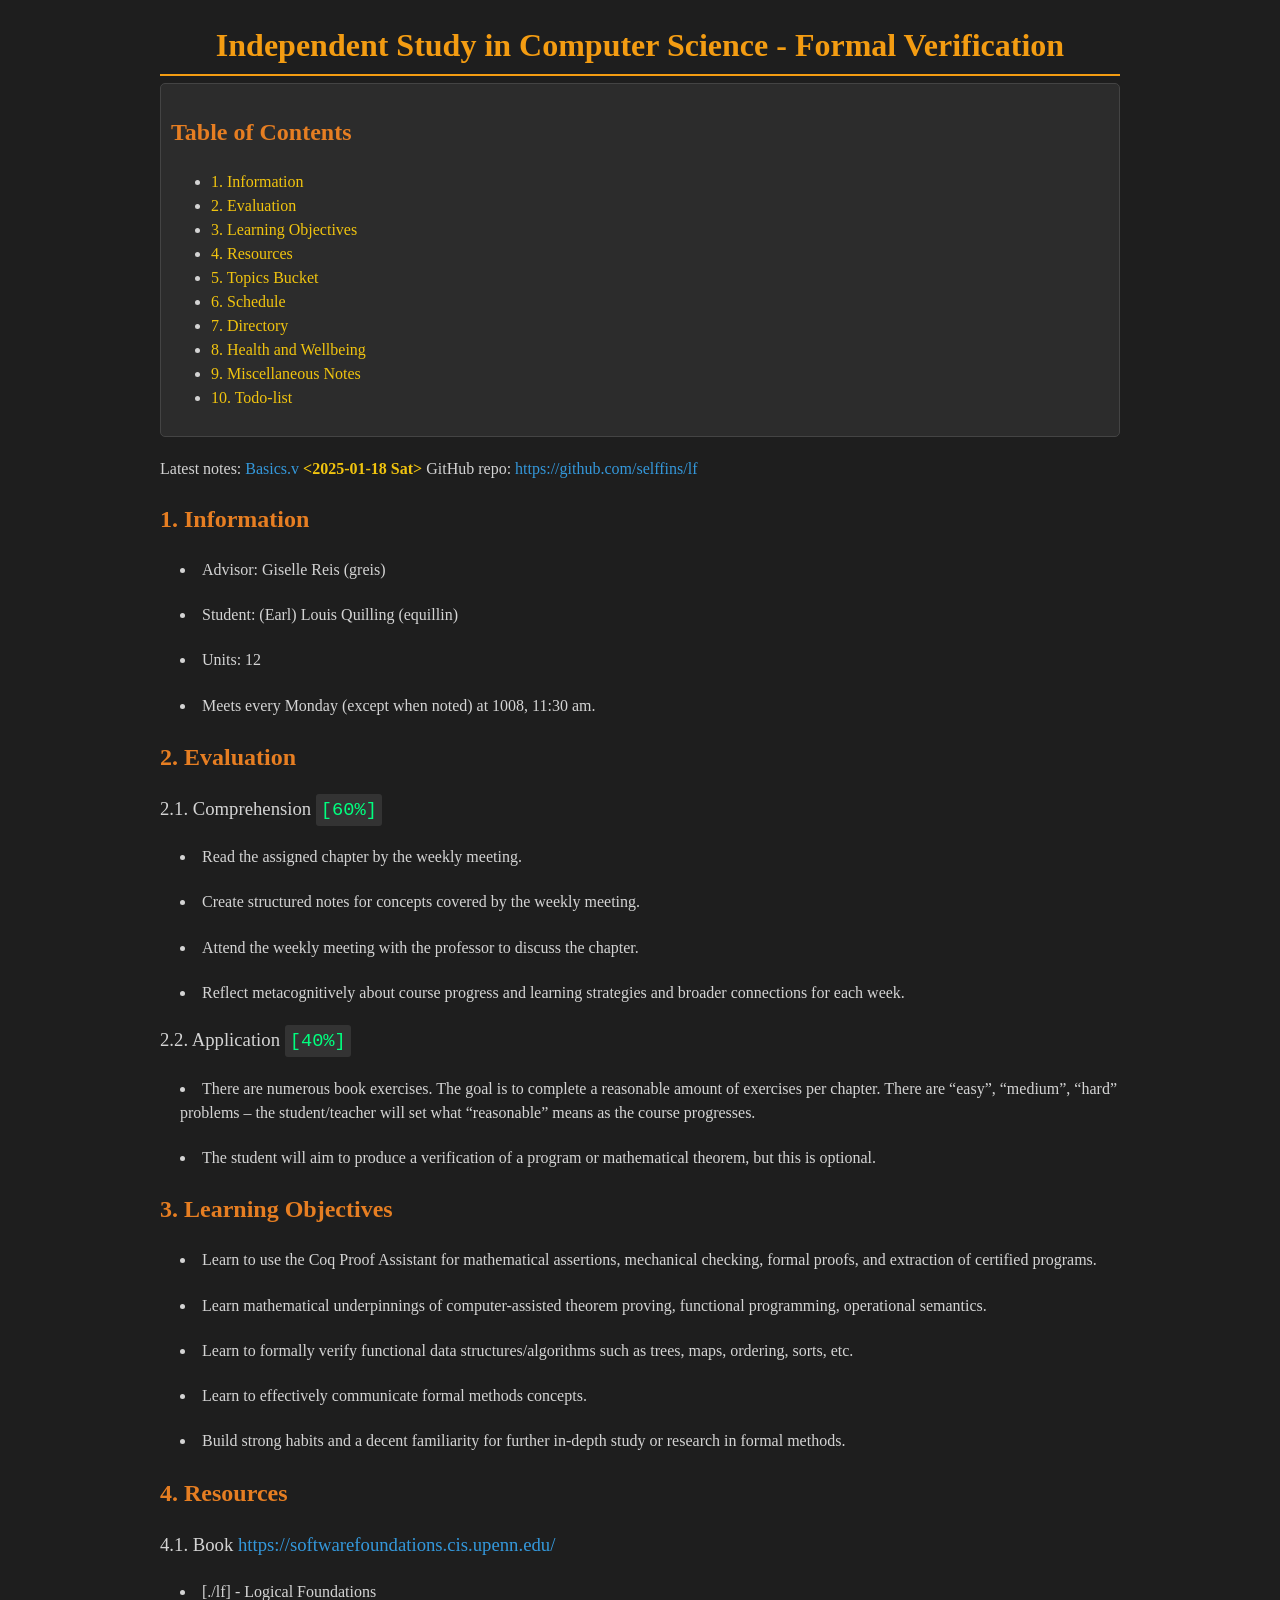
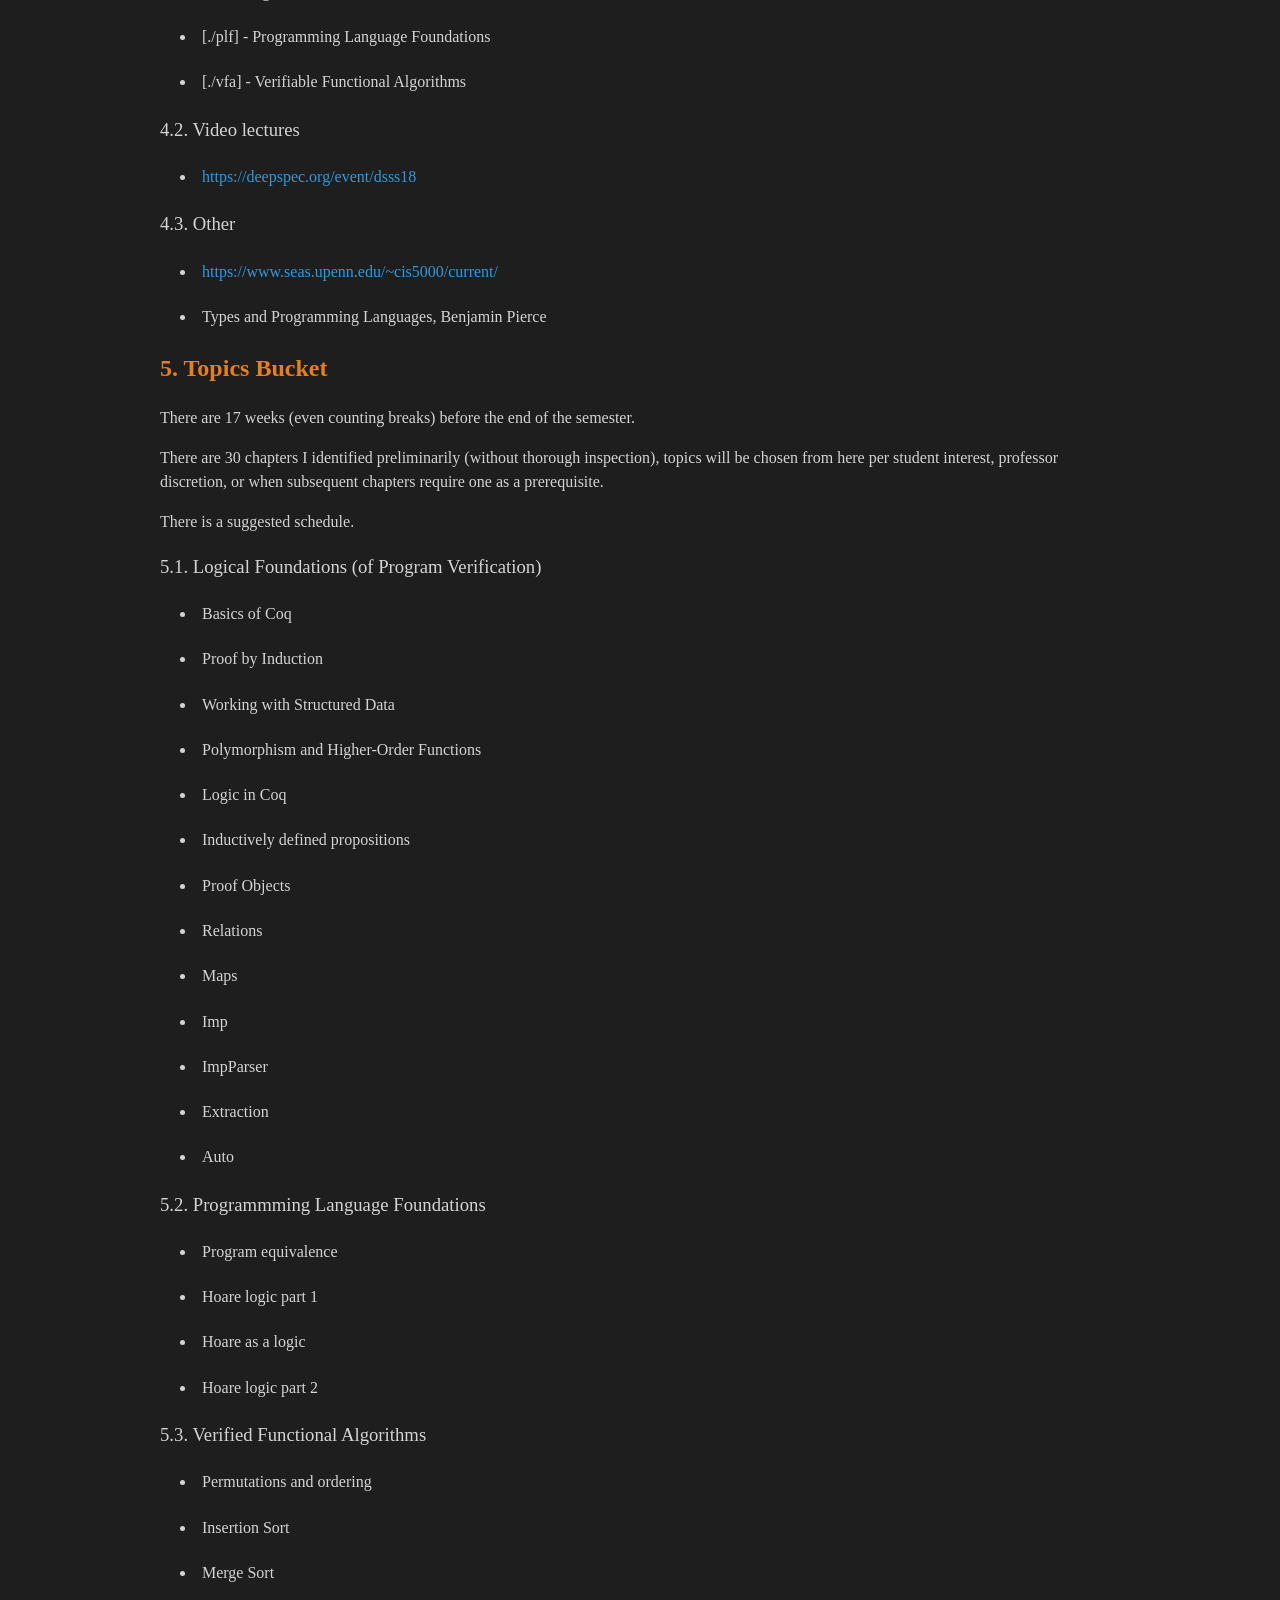
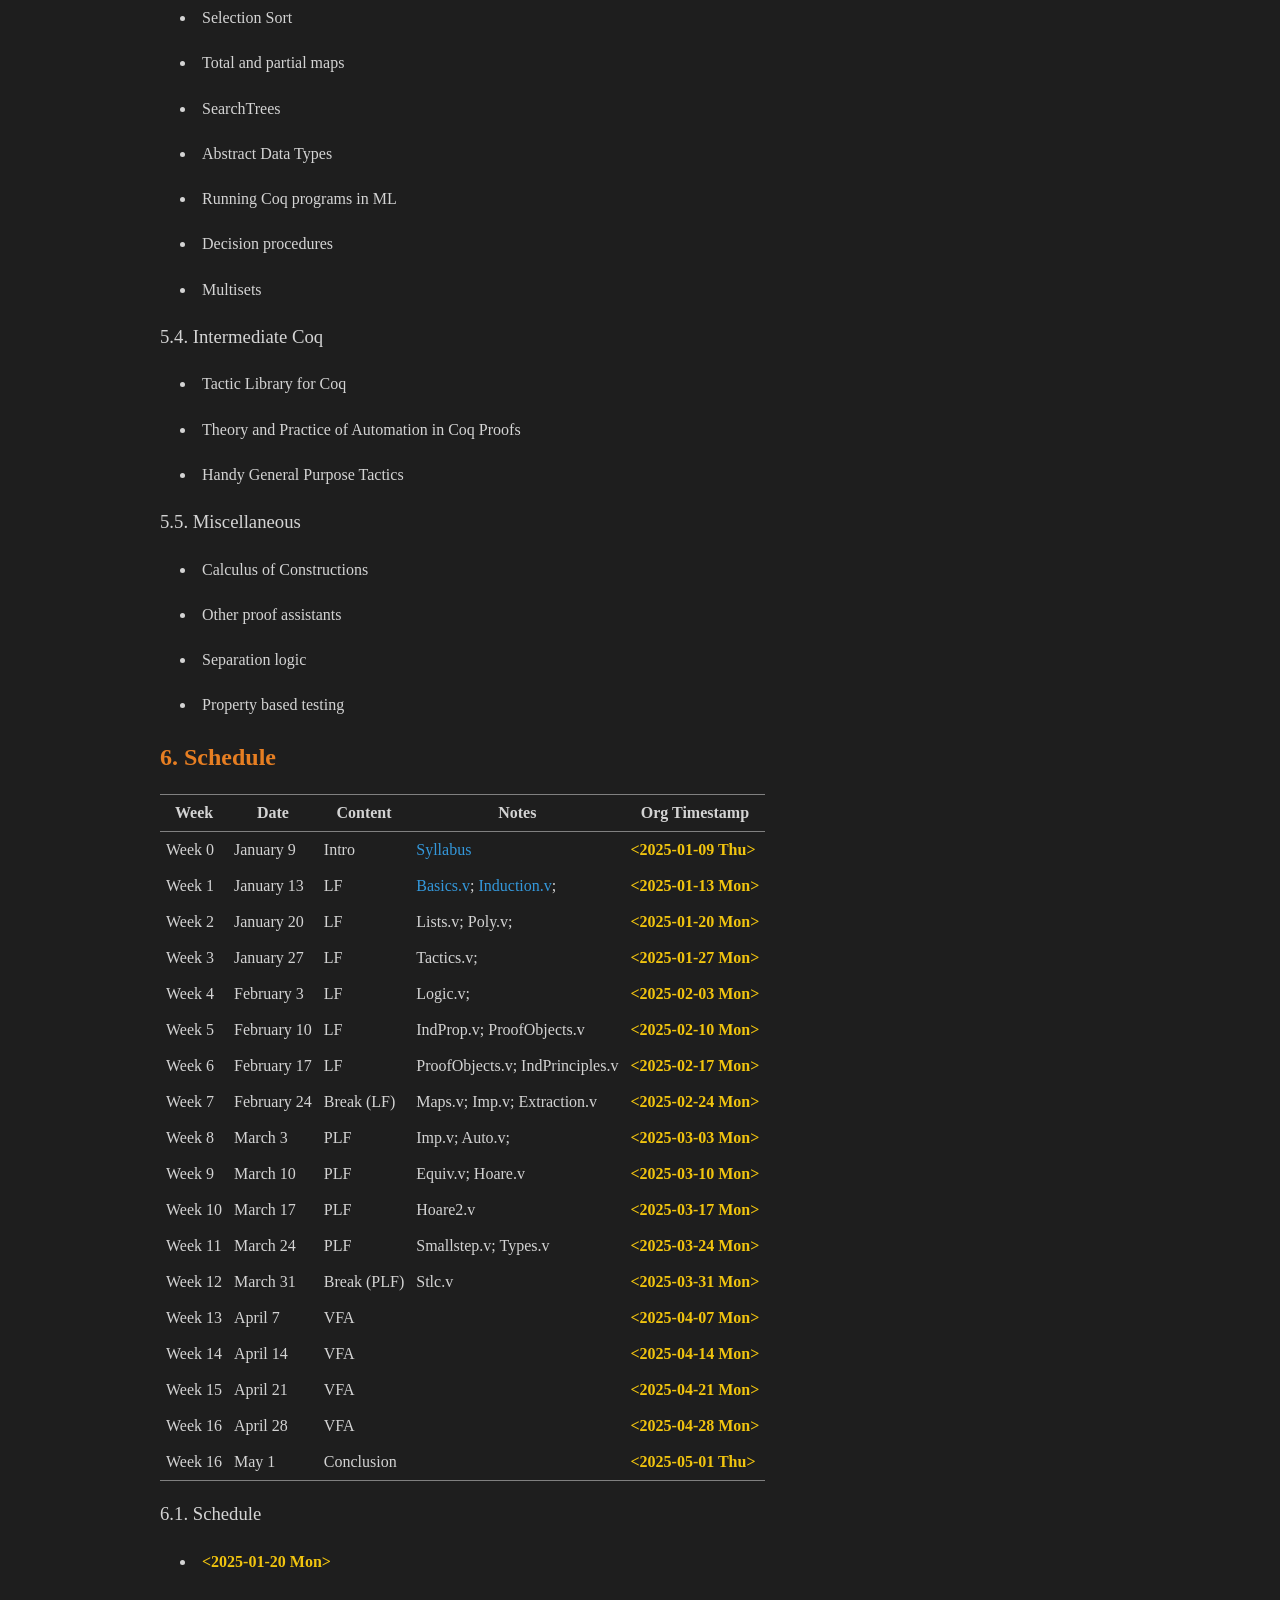
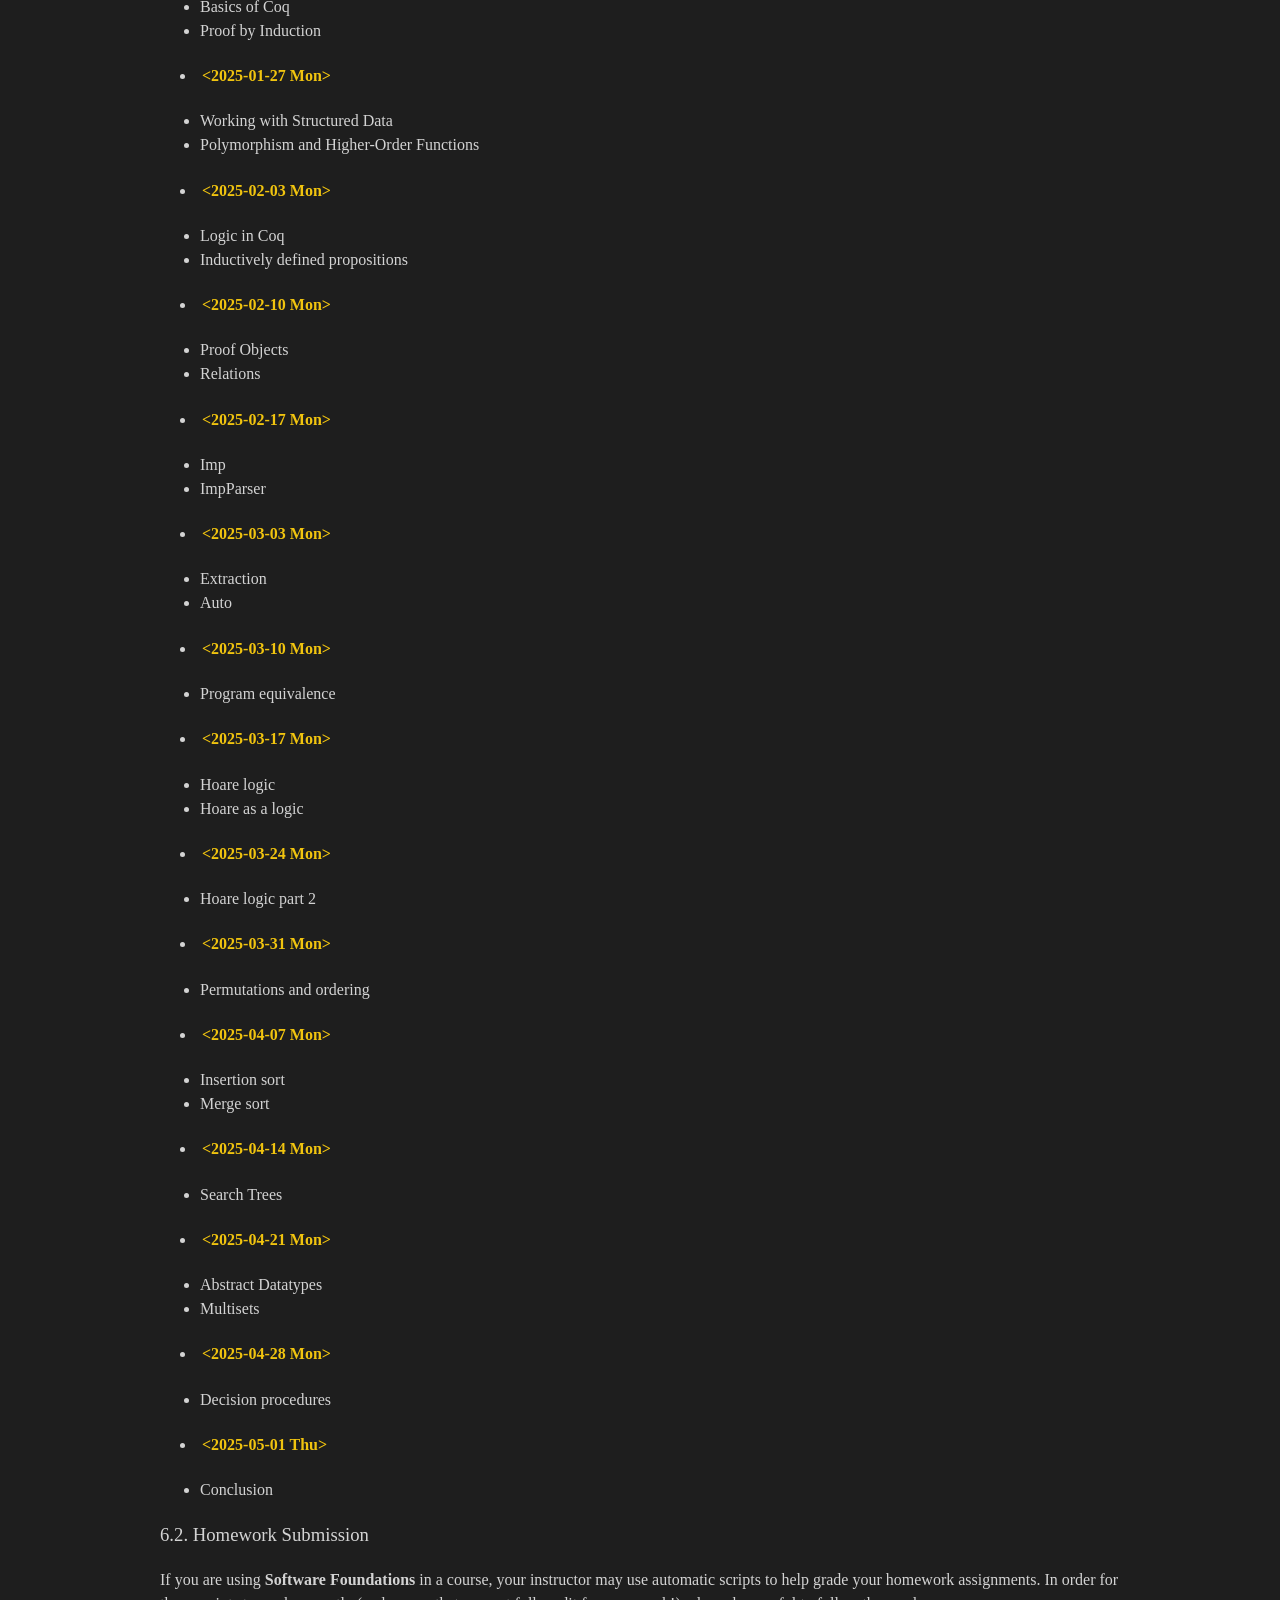
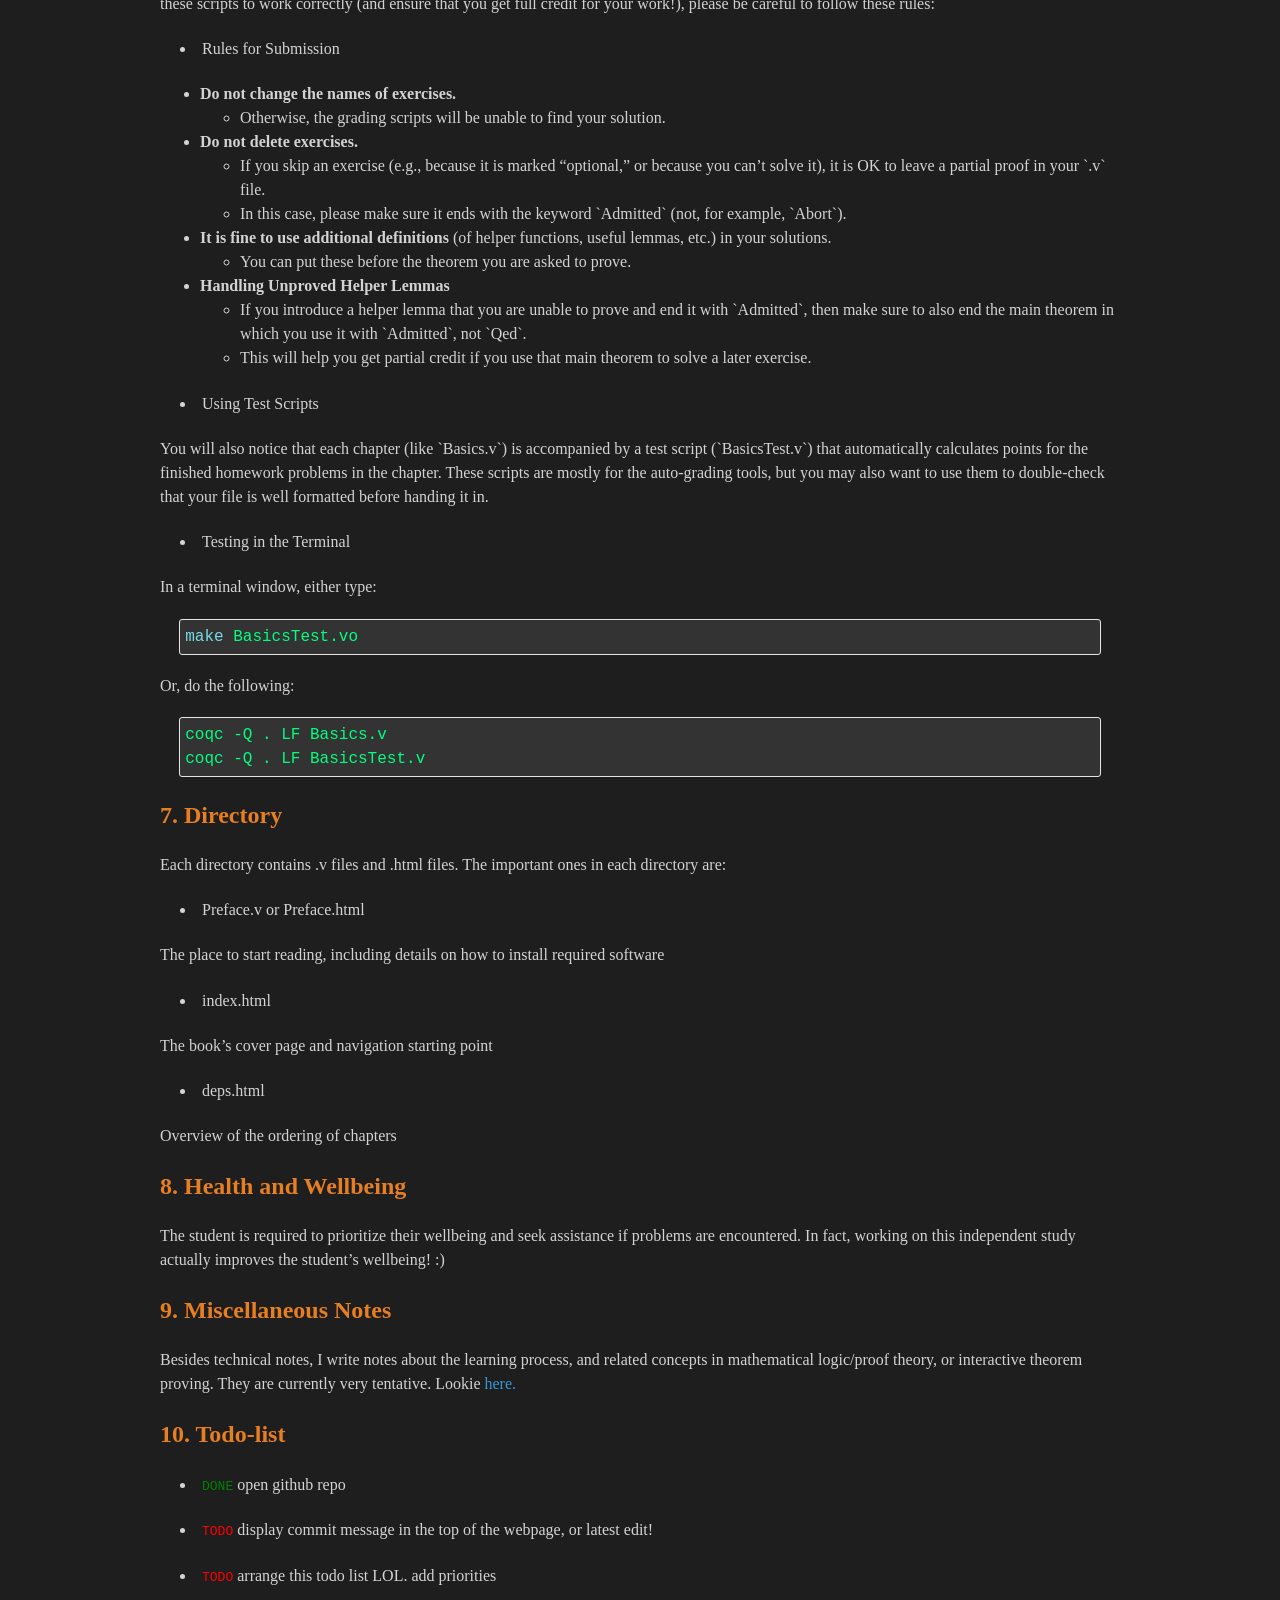
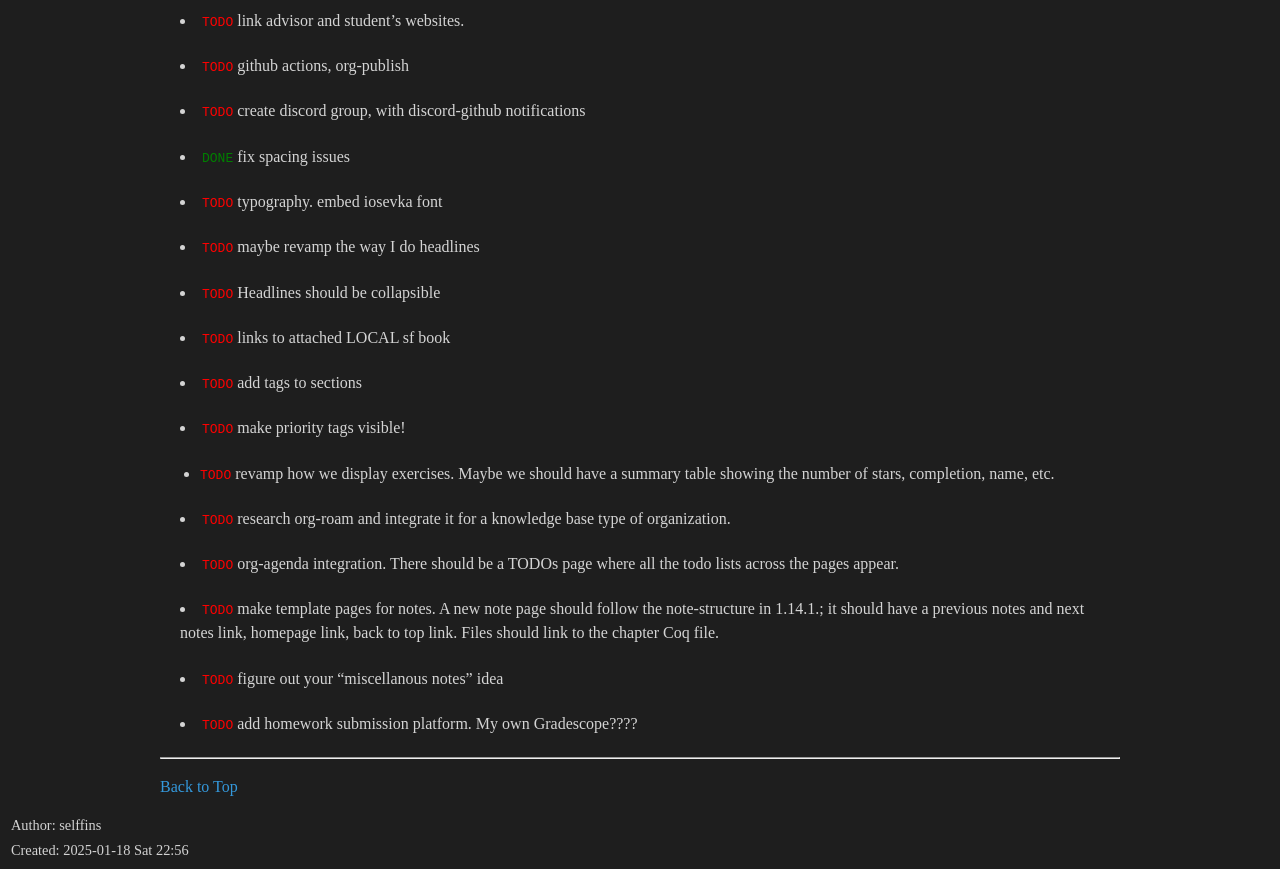
==== commit 3e79b91e: "Notes for Induction.v" ====
--- a/docs/index.html
+++ b/docs/index.html
@@ -3,7 +3,7 @@
 "http://www.w3.org/TR/xhtml1/DTD/xhtml1-strict.dtd">
 <html xmlns="http://www.w3.org/1999/xhtml" lang="en" xml:lang="en">
 <head>
-<!-- 2025-01-18 Sat 18:27 -->
+<!-- 2025-01-18 Sat 22:56 -->
 <meta http-equiv="Content-Type" content="text/html;charset=utf-8" />
 <meta name="viewport" content="width=device-width, initial-scale=1" />
 <title>Independent Study in Computer Science - Formal Verification</title>
@@ -202,132 +202,133 @@
 <h2>Table of Contents</h2>
 <div id="text-table-of-contents" role="doc-toc">
 <ul>
-<li><a href="#org26c8452">1. Information</a></li>
-<li><a href="#orge8f66cb">2. Evaluation</a></li>
-<li><a href="#org85f92db">3. Learning Objectives</a></li>
-<li><a href="#orgcf8dd9d">4. Resources</a></li>
-<li><a href="#orgfbd2645">5. Topics Bucket</a></li>
-<li><a href="#org564f027">6. Schedule</a></li>
-<li><a href="#orgfbd8a7e">7. Directory</a></li>
-<li><a href="#orgafea72e">8. Health and Wellbeing</a></li>
-<li><a href="#org7bd0364">9. Miscellaneous Notes</a></li>
-<li><a href="#orgab54170">10. Todo-list</a></li>
+<li><a href="#org56056a6">1. Information</a></li>
+<li><a href="#org988e482">2. Evaluation</a></li>
+<li><a href="#org639213c">3. Learning Objectives</a></li>
+<li><a href="#org8f97a2c">4. Resources</a></li>
+<li><a href="#org7a55e54">5. Topics Bucket</a></li>
+<li><a href="#org1acea6d">6. Schedule</a></li>
+<li><a href="#org637e97b">7. Directory</a></li>
+<li><a href="#orgc72ce81">8. Health and Wellbeing</a></li>
+<li><a href="#org68814aa">9. Miscellaneous Notes</a></li>
+<li><a href="#org4c6841e">10. Todo-list</a></li>
 </ul>
 </div>
 </div>
 <p>
 Latest notes: <a href="sf-notes.html">Basics.v</a> <span class="timestamp-wrapper"><span class="timestamp">&lt;2025-01-18 Sat&gt;</span></span>
-</p>
-<div id="outline-container-org26c8452" class="outline-2">
-<h2 id="org26c8452"><span class="section-number-2">1.</span> Information</h2>
+GitHub repo: <a href="https://github.com/selffins/lf">https://github.com/selffins/lf</a>
+</p>
+<div id="outline-container-org56056a6" class="outline-2">
+<h2 id="org56056a6"><span class="section-number-2">1.</span> Information</h2>
 <div class="outline-text-2" id="text-1">
 </div>
-<div id="outline-container-orgc2fb6af" class="outline-4">
-<h4 id="orgc2fb6af">Advisor: Giselle Reis (greis)</h4>
-</div>
-<div id="outline-container-org659f328" class="outline-4">
-<h4 id="org659f328">Student: (Earl) Louis Quilling (equillin)</h4>
-</div>
-<div id="outline-container-org25450a2" class="outline-4">
-<h4 id="org25450a2">Units: 12</h4>
-</div>
-<div id="outline-container-org42ed990" class="outline-4">
-<h4 id="org42ed990">Meets every Monday (except when noted) at 1008, 11:30 am.</h4>
-</div>
-</div>
-<div id="outline-container-orge8f66cb" class="outline-2">
-<h2 id="orge8f66cb"><span class="section-number-2">2.</span> Evaluation</h2>
+<div id="outline-container-org5681ec8" class="outline-4">
+<h4 id="org5681ec8">Advisor: Giselle Reis (greis)</h4>
+</div>
+<div id="outline-container-org1efad35" class="outline-4">
+<h4 id="org1efad35">Student: (Earl) Louis Quilling (equillin)</h4>
+</div>
+<div id="outline-container-org6da0cfe" class="outline-4">
+<h4 id="org6da0cfe">Units: 12</h4>
+</div>
+<div id="outline-container-org97b7905" class="outline-4">
+<h4 id="org97b7905">Meets every Monday (except when noted) at 1008, 11:30 am.</h4>
+</div>
+</div>
+<div id="outline-container-org988e482" class="outline-2">
+<h2 id="org988e482"><span class="section-number-2">2.</span> Evaluation</h2>
 <div class="outline-text-2" id="text-2">
 </div>
-<div id="outline-container-org6a375f1" class="outline-3">
-<h3 id="org6a375f1"><span class="section-number-3">2.1.</span> Comprehension <code>[60%]</code></h3>
+<div id="outline-container-org05d3da5" class="outline-3">
+<h3 id="org05d3da5"><span class="section-number-3">2.1.</span> Comprehension <code>[60%]</code></h3>
 <div class="outline-text-3" id="text-2-1">
 </div>
-<div id="outline-container-org8918b93" class="outline-4">
-<h4 id="org8918b93">Read the assigned chapter by the weekly meeting.</h4>
-</div>
-<div id="outline-container-org83e8a3c" class="outline-4">
-<h4 id="org83e8a3c">Create structured notes for concepts covered by the weekly meeting.</h4>
-</div>
-<div id="outline-container-orgd1d84b5" class="outline-4">
-<h4 id="orgd1d84b5">Attend the weekly meeting with the professor to discuss the chapter.</h4>
-</div>
-<div id="outline-container-orgc874f33" class="outline-4">
-<h4 id="orgc874f33">Reflect metacognitively about course progress and learning strategies and broader connections for each week.</h4>
-</div>
-</div>
-<div id="outline-container-org0dda343" class="outline-3">
-<h3 id="org0dda343"><span class="section-number-3">2.2.</span> Application <code>[40%]</code></h3>
+<div id="outline-container-orgadc521f" class="outline-4">
+<h4 id="orgadc521f">Read the assigned chapter by the weekly meeting.</h4>
+</div>
+<div id="outline-container-orgbd7f521" class="outline-4">
+<h4 id="orgbd7f521">Create structured notes for concepts covered by the weekly meeting.</h4>
+</div>
+<div id="outline-container-org8d41762" class="outline-4">
+<h4 id="org8d41762">Attend the weekly meeting with the professor to discuss the chapter.</h4>
+</div>
+<div id="outline-container-org2ecbb8d" class="outline-4">
+<h4 id="org2ecbb8d">Reflect metacognitively about course progress and learning strategies and broader connections for each week.</h4>
+</div>
+</div>
+<div id="outline-container-org40ec456" class="outline-3">
+<h3 id="org40ec456"><span class="section-number-3">2.2.</span> Application <code>[40%]</code></h3>
 <div class="outline-text-3" id="text-2-2">
 </div>
-<div id="outline-container-org4223779" class="outline-4">
-<h4 id="org4223779">There are numerous book exercises. The goal is to complete a reasonable amount of exercises per chapter. There are &ldquo;easy&rdquo;, &ldquo;medium&rdquo;, &ldquo;hard&rdquo; problems &#x2013; the student/teacher will set what &ldquo;reasonable&rdquo; means as the course progresses.</h4>
-</div>
-<div id="outline-container-org1f2b6c8" class="outline-4">
-<h4 id="org1f2b6c8">The student will aim to produce a verification of a program or mathematical theorem, but this is optional.</h4>
-</div>
-</div>
-</div>
-<div id="outline-container-org85f92db" class="outline-2">
-<h2 id="org85f92db"><span class="section-number-2">3.</span> Learning Objectives</h2>
+<div id="outline-container-org4715379" class="outline-4">
+<h4 id="org4715379">There are numerous book exercises. The goal is to complete a reasonable amount of exercises per chapter. There are &ldquo;easy&rdquo;, &ldquo;medium&rdquo;, &ldquo;hard&rdquo; problems &#x2013; the student/teacher will set what &ldquo;reasonable&rdquo; means as the course progresses.</h4>
+</div>
+<div id="outline-container-org16c4583" class="outline-4">
+<h4 id="org16c4583">The student will aim to produce a verification of a program or mathematical theorem, but this is optional.</h4>
+</div>
+</div>
+</div>
+<div id="outline-container-org639213c" class="outline-2">
+<h2 id="org639213c"><span class="section-number-2">3.</span> Learning Objectives</h2>
 <div class="outline-text-2" id="text-3">
 </div>
-<div id="outline-container-orge313114" class="outline-4">
-<h4 id="orge313114">Learn to use the Coq Proof Assistant for mathematical assertions, mechanical checking, formal proofs, and extraction of certified programs.</h4>
-</div>
-<div id="outline-container-org881a91c" class="outline-4">
-<h4 id="org881a91c">Learn mathematical underpinnings of computer-assisted theorem proving, functional programming, operational semantics.</h4>
-</div>
-<div id="outline-container-org051157b" class="outline-4">
-<h4 id="org051157b">Learn to formally verify functional data structures/algorithms such as trees, maps, ordering, sorts, etc.</h4>
-</div>
-<div id="outline-container-org6468bd0" class="outline-4">
-<h4 id="org6468bd0">Learn to effectively communicate formal methods concepts.</h4>
-</div>
-<div id="outline-container-orgf280fe3" class="outline-4">
-<h4 id="orgf280fe3">Build strong habits and a decent familiarity for further in-depth study or research in formal methods.</h4>
-</div>
-</div>
-<div id="outline-container-orgcf8dd9d" class="outline-2">
-<h2 id="orgcf8dd9d"><span class="section-number-2">4.</span> Resources</h2>
+<div id="outline-container-orgad630e3" class="outline-4">
+<h4 id="orgad630e3">Learn to use the Coq Proof Assistant for mathematical assertions, mechanical checking, formal proofs, and extraction of certified programs.</h4>
+</div>
+<div id="outline-container-org269cbe6" class="outline-4">
+<h4 id="org269cbe6">Learn mathematical underpinnings of computer-assisted theorem proving, functional programming, operational semantics.</h4>
+</div>
+<div id="outline-container-orgb8ae6aa" class="outline-4">
+<h4 id="orgb8ae6aa">Learn to formally verify functional data structures/algorithms such as trees, maps, ordering, sorts, etc.</h4>
+</div>
+<div id="outline-container-orgd6ed2b7" class="outline-4">
+<h4 id="orgd6ed2b7">Learn to effectively communicate formal methods concepts.</h4>
+</div>
+<div id="outline-container-org3100ff2" class="outline-4">
+<h4 id="org3100ff2">Build strong habits and a decent familiarity for further in-depth study or research in formal methods.</h4>
+</div>
+</div>
+<div id="outline-container-org8f97a2c" class="outline-2">
+<h2 id="org8f97a2c"><span class="section-number-2">4.</span> Resources</h2>
 <div class="outline-text-2" id="text-4">
 </div>
-<div id="outline-container-orgb3b7889" class="outline-3">
-<h3 id="orgb3b7889"><span class="section-number-3">4.1.</span> Book <a href="https://softwarefoundations.cis.upenn.edu/">https://softwarefoundations.cis.upenn.edu/</a></h3>
+<div id="outline-container-orgf19aa27" class="outline-3">
+<h3 id="orgf19aa27"><span class="section-number-3">4.1.</span> Book <a href="https://softwarefoundations.cis.upenn.edu/">https://softwarefoundations.cis.upenn.edu/</a></h3>
 <div class="outline-text-3" id="text-4-1">
 </div>
-<div id="outline-container-orgf508c43" class="outline-4">
-<h4 id="orgf508c43">[./lf] - Logical Foundations</h4>
-</div>
-<div id="outline-container-org441d387" class="outline-4">
-<h4 id="org441d387">[./plf] - Programming Language Foundations</h4>
-</div>
-<div id="outline-container-org9ff8b8b" class="outline-4">
-<h4 id="org9ff8b8b">[./vfa] - Verifiable Functional Algorithms</h4>
-</div>
-</div>
-<div id="outline-container-org46b4a23" class="outline-3">
-<h3 id="org46b4a23"><span class="section-number-3">4.2.</span> Video lectures</h3>
+<div id="outline-container-orgfbf1daa" class="outline-4">
+<h4 id="orgfbf1daa">[./lf] - Logical Foundations</h4>
+</div>
+<div id="outline-container-org41fade0" class="outline-4">
+<h4 id="org41fade0">[./plf] - Programming Language Foundations</h4>
+</div>
+<div id="outline-container-orgcb78553" class="outline-4">
+<h4 id="orgcb78553">[./vfa] - Verifiable Functional Algorithms</h4>
+</div>
+</div>
+<div id="outline-container-org60ed913" class="outline-3">
+<h3 id="org60ed913"><span class="section-number-3">4.2.</span> Video lectures</h3>
 <div class="outline-text-3" id="text-4-2">
 </div>
-<div id="outline-container-orgb3404f9" class="outline-4">
-<h4 id="orgb3404f9"><a href="https://deepspec.org/event/dsss18">https://deepspec.org/event/dsss18</a></h4>
-</div>
-</div>
-<div id="outline-container-orgdc2fc46" class="outline-3">
-<h3 id="orgdc2fc46"><span class="section-number-3">4.3.</span> Other</h3>
+<div id="outline-container-orgf327a1c" class="outline-4">
+<h4 id="orgf327a1c"><a href="https://deepspec.org/event/dsss18">https://deepspec.org/event/dsss18</a></h4>
+</div>
+</div>
+<div id="outline-container-orge9b4035" class="outline-3">
+<h3 id="orge9b4035"><span class="section-number-3">4.3.</span> Other</h3>
 <div class="outline-text-3" id="text-4-3">
 </div>
-<div id="outline-container-orgb2bdf72" class="outline-4">
-<h4 id="orgb2bdf72"><a href="https://www.seas.upenn.edu/~cis5000/current/">https://www.seas.upenn.edu/~cis5000/current/</a></h4>
-</div>
-<div id="outline-container-org7620564" class="outline-4">
-<h4 id="org7620564">Types and Programming Languages, Benjamin Pierce</h4>
-</div>
-</div>
-</div>
-<div id="outline-container-orgfbd2645" class="outline-2">
-<h2 id="orgfbd2645"><span class="section-number-2">5.</span> Topics Bucket</h2>
+<div id="outline-container-org1119c54" class="outline-4">
+<h4 id="org1119c54"><a href="https://www.seas.upenn.edu/~cis5000/current/">https://www.seas.upenn.edu/~cis5000/current/</a></h4>
+</div>
+<div id="outline-container-org15b47bf" class="outline-4">
+<h4 id="org15b47bf">Types and Programming Languages, Benjamin Pierce</h4>
+</div>
+</div>
+</div>
+<div id="outline-container-org7a55e54" class="outline-2">
+<h2 id="org7a55e54"><span class="section-number-2">5.</span> Topics Bucket</h2>
 <div class="outline-text-2" id="text-5">
 <p>
 There are 17 weeks (even counting breaks) before the end of the semester.
@@ -341,159 +342,159 @@
 There is a suggested schedule.
 </p>
 </div>
-<div id="outline-container-org4d59149" class="outline-3">
-<h3 id="org4d59149"><span class="section-number-3">5.1.</span> Logical Foundations (of Program Verification)</h3>
+<div id="outline-container-orgb8f7f47" class="outline-3">
+<h3 id="orgb8f7f47"><span class="section-number-3">5.1.</span> Logical Foundations (of Program Verification)</h3>
 <div class="outline-text-3" id="text-5-1">
 </div>
-<div id="outline-container-orge0484a1" class="outline-4">
-<h4 id="orge0484a1">Basics of Coq</h4>
-</div>
-<div id="outline-container-orgc01a82f" class="outline-4">
-<h4 id="orgc01a82f">Proof by Induction</h4>
-</div>
-
-<div id="outline-container-orgae223b7" class="outline-4">
-<h4 id="orgae223b7">Working with Structured Data</h4>
-</div>
-
-<div id="outline-container-orgceffcda" class="outline-4">
-<h4 id="orgceffcda">Polymorphism and Higher-Order Functions</h4>
-</div>
-
-<div id="outline-container-orgdab0eca" class="outline-4">
-<h4 id="orgdab0eca">Logic in Coq</h4>
-</div>
-
-<div id="outline-container-org7d7d99b" class="outline-4">
-<h4 id="org7d7d99b">Inductively defined propositions</h4>
-</div>
-
-<div id="outline-container-orgd154c96" class="outline-4">
-<h4 id="orgd154c96">Proof Objects</h4>
-</div>
-
-<div id="outline-container-orgb23fd2f" class="outline-4">
-<h4 id="orgb23fd2f">Relations</h4>
-</div>
-
-<div id="outline-container-org2f5575f" class="outline-4">
-<h4 id="org2f5575f">Maps</h4>
-</div>
-
-<div id="outline-container-orgc6db86d" class="outline-4">
-<h4 id="orgc6db86d">Imp</h4>
-</div>
-
-<div id="outline-container-org15c80fa" class="outline-4">
-<h4 id="org15c80fa">ImpParser</h4>
-</div>
-
-<div id="outline-container-org01315e2" class="outline-4">
-<h4 id="org01315e2">Extraction</h4>
-</div>
-
-<div id="outline-container-orgd0443d4" class="outline-4">
-<h4 id="orgd0443d4">Auto</h4>
-</div>
-</div>
-<div id="outline-container-orgc996179" class="outline-3">
-<h3 id="orgc996179"><span class="section-number-3">5.2.</span> Programmming Language Foundations</h3>
+<div id="outline-container-org3ca9fdf" class="outline-4">
+<h4 id="org3ca9fdf">Basics of Coq</h4>
+</div>
+<div id="outline-container-org5ff3cfc" class="outline-4">
+<h4 id="org5ff3cfc">Proof by Induction</h4>
+</div>
+
+<div id="outline-container-org3d2144d" class="outline-4">
+<h4 id="org3d2144d">Working with Structured Data</h4>
+</div>
+
+<div id="outline-container-orge03c3c8" class="outline-4">
+<h4 id="orge03c3c8">Polymorphism and Higher-Order Functions</h4>
+</div>
+
+<div id="outline-container-org61cfa67" class="outline-4">
+<h4 id="org61cfa67">Logic in Coq</h4>
+</div>
+
+<div id="outline-container-orgc9231de" class="outline-4">
+<h4 id="orgc9231de">Inductively defined propositions</h4>
+</div>
+
+<div id="outline-container-orgf9d7a0a" class="outline-4">
+<h4 id="orgf9d7a0a">Proof Objects</h4>
+</div>
+
+<div id="outline-container-org8fbcbb2" class="outline-4">
+<h4 id="org8fbcbb2">Relations</h4>
+</div>
+
+<div id="outline-container-orgf0d6968" class="outline-4">
+<h4 id="orgf0d6968">Maps</h4>
+</div>
+
+<div id="outline-container-org91e5228" class="outline-4">
+<h4 id="org91e5228">Imp</h4>
+</div>
+
+<div id="outline-container-org2a22138" class="outline-4">
+<h4 id="org2a22138">ImpParser</h4>
+</div>
+
+<div id="outline-container-org7563e5a" class="outline-4">
+<h4 id="org7563e5a">Extraction</h4>
+</div>
+
+<div id="outline-container-orgc14cbd5" class="outline-4">
+<h4 id="orgc14cbd5">Auto</h4>
+</div>
+</div>
+<div id="outline-container-org4b7e100" class="outline-3">
+<h3 id="org4b7e100"><span class="section-number-3">5.2.</span> Programmming Language Foundations</h3>
 <div class="outline-text-3" id="text-5-2">
 </div>
-<div id="outline-container-org7c86c72" class="outline-4">
-<h4 id="org7c86c72">Program equivalence</h4>
-</div>
-
-<div id="outline-container-org768a857" class="outline-4">
-<h4 id="org768a857">Hoare logic part 1</h4>
-</div>
-
-<div id="outline-container-org405d752" class="outline-4">
-<h4 id="org405d752">Hoare as a logic</h4>
-</div>
-
-<div id="outline-container-orgba0b069" class="outline-4">
-<h4 id="orgba0b069">Hoare logic part 2</h4>
-</div>
-</div>
-<div id="outline-container-org7c339ec" class="outline-3">
-<h3 id="org7c339ec"><span class="section-number-3">5.3.</span> Verified Functional Algorithms</h3>
+<div id="outline-container-org1dd71a2" class="outline-4">
+<h4 id="org1dd71a2">Program equivalence</h4>
+</div>
+
+<div id="outline-container-org3371b0a" class="outline-4">
+<h4 id="org3371b0a">Hoare logic part 1</h4>
+</div>
+
+<div id="outline-container-org60c67ab" class="outline-4">
+<h4 id="org60c67ab">Hoare as a logic</h4>
+</div>
+
+<div id="outline-container-org4c10b25" class="outline-4">
+<h4 id="org4c10b25">Hoare logic part 2</h4>
+</div>
+</div>
+<div id="outline-container-orgc9316e9" class="outline-3">
+<h3 id="orgc9316e9"><span class="section-number-3">5.3.</span> Verified Functional Algorithms</h3>
 <div class="outline-text-3" id="text-5-3">
 </div>
-<div id="outline-container-orga30f0ff" class="outline-4">
-<h4 id="orga30f0ff">Permutations and ordering</h4>
-</div>
-
-<div id="outline-container-org82028b9" class="outline-4">
-<h4 id="org82028b9">Insertion Sort</h4>
-</div>
-
-<div id="outline-container-orga0bbe9b" class="outline-4">
-<h4 id="orga0bbe9b">Merge Sort</h4>
-</div>
-
-<div id="outline-container-org114fc3e" class="outline-4">
-<h4 id="org114fc3e">Selection Sort</h4>
-</div>
-
-<div id="outline-container-orgb061804" class="outline-4">
-<h4 id="orgb061804">Total and partial maps</h4>
-</div>
-
-<div id="outline-container-org5174461" class="outline-4">
-<h4 id="org5174461">SearchTrees</h4>
-</div>
-
-<div id="outline-container-org826567b" class="outline-4">
-<h4 id="org826567b">Abstract Data Types</h4>
-</div>
-
-<div id="outline-container-org1164356" class="outline-4">
-<h4 id="org1164356">Running Coq programs in ML</h4>
-</div>
-
-<div id="outline-container-org8858402" class="outline-4">
-<h4 id="org8858402">Decision procedures</h4>
-</div>
-
-<div id="outline-container-org32bc930" class="outline-4">
-<h4 id="org32bc930">Multisets</h4>
-</div>
-</div>
-<div id="outline-container-orgc156f3d" class="outline-3">
-<h3 id="orgc156f3d"><span class="section-number-3">5.4.</span> Intermediate Coq</h3>
+<div id="outline-container-orgab87c93" class="outline-4">
+<h4 id="orgab87c93">Permutations and ordering</h4>
+</div>
+
+<div id="outline-container-org2f56d97" class="outline-4">
+<h4 id="org2f56d97">Insertion Sort</h4>
+</div>
+
+<div id="outline-container-org22d89d0" class="outline-4">
+<h4 id="org22d89d0">Merge Sort</h4>
+</div>
+
+<div id="outline-container-org543b567" class="outline-4">
+<h4 id="org543b567">Selection Sort</h4>
+</div>
+
+<div id="outline-container-orgb76fe57" class="outline-4">
+<h4 id="orgb76fe57">Total and partial maps</h4>
+</div>
+
+<div id="outline-container-org6d7b4bb" class="outline-4">
+<h4 id="org6d7b4bb">SearchTrees</h4>
+</div>
+
+<div id="outline-container-org63b71b0" class="outline-4">
+<h4 id="org63b71b0">Abstract Data Types</h4>
+</div>
+
+<div id="outline-container-org972bfb6" class="outline-4">
+<h4 id="org972bfb6">Running Coq programs in ML</h4>
+</div>
+
+<div id="outline-container-org3632e51" class="outline-4">
+<h4 id="org3632e51">Decision procedures</h4>
+</div>
+
+<div id="outline-container-org3707950" class="outline-4">
+<h4 id="org3707950">Multisets</h4>
+</div>
+</div>
+<div id="outline-container-org85b2bd1" class="outline-3">
+<h3 id="org85b2bd1"><span class="section-number-3">5.4.</span> Intermediate Coq</h3>
 <div class="outline-text-3" id="text-5-4">
 </div>
-<div id="outline-container-orgece600c" class="outline-4">
-<h4 id="orgece600c">Tactic Library for Coq</h4>
-</div>
-<div id="outline-container-org8d22c5d" class="outline-4">
-<h4 id="org8d22c5d">Theory and Practice of Automation in Coq Proofs</h4>
-</div>
-<div id="outline-container-org610b3ea" class="outline-4">
-<h4 id="org610b3ea">Handy General Purpose Tactics</h4>
-</div>
-</div>
-<div id="outline-container-orgbc99f48" class="outline-3">
-<h3 id="orgbc99f48"><span class="section-number-3">5.5.</span> Miscellaneous</h3>
+<div id="outline-container-orge04b65a" class="outline-4">
+<h4 id="orge04b65a">Tactic Library for Coq</h4>
+</div>
+<div id="outline-container-org39562c1" class="outline-4">
+<h4 id="org39562c1">Theory and Practice of Automation in Coq Proofs</h4>
+</div>
+<div id="outline-container-org40870aa" class="outline-4">
+<h4 id="org40870aa">Handy General Purpose Tactics</h4>
+</div>
+</div>
+<div id="outline-container-org924374f" class="outline-3">
+<h3 id="org924374f"><span class="section-number-3">5.5.</span> Miscellaneous</h3>
 <div class="outline-text-3" id="text-5-5">
 </div>
-<div id="outline-container-orge442053" class="outline-4">
-<h4 id="orge442053">Calculus of Constructions</h4>
-</div>
-<div id="outline-container-org3c9dfd3" class="outline-4">
-<h4 id="org3c9dfd3">Other proof assistants</h4>
-</div>
-<div id="outline-container-orgf606892" class="outline-4">
-<h4 id="orgf606892">Separation logic</h4>
-</div>
-<div id="outline-container-orgb70acb7" class="outline-4">
-<h4 id="orgb70acb7">Property based testing</h4>
-</div>
-</div>
-</div>
-<div id="outline-container-org564f027" class="outline-2">
-<h2 id="org564f027"><span class="section-number-2">6.</span> Schedule</h2>
+<div id="outline-container-org809b6f3" class="outline-4">
+<h4 id="org809b6f3">Calculus of Constructions</h4>
+</div>
+<div id="outline-container-orgb3f480d" class="outline-4">
+<h4 id="orgb3f480d">Other proof assistants</h4>
+</div>
+<div id="outline-container-org36a833a" class="outline-4">
+<h4 id="org36a833a">Separation logic</h4>
+</div>
+<div id="outline-container-org9a69914" class="outline-4">
+<h4 id="org9a69914">Property based testing</h4>
+</div>
+</div>
+</div>
+<div id="outline-container-org1acea6d" class="outline-2">
+<h2 id="org1acea6d"><span class="section-number-2">6.</span> Schedule</h2>
 <div class="outline-text-2" id="text-6">
 <table border="2" cellspacing="0" cellpadding="6" rules="groups" frame="hsides">
 
@@ -523,7 +524,7 @@
 <td class="org-left">Week 0</td>
 <td class="org-left">January 9</td>
 <td class="org-left">Intro</td>
-<td class="org-left"><a href="sf-notes.html">fn:sf-notes.org</a></td>
+<td class="org-left"><a href="index.html">Syllabus</a></td>
 <td class="org-left"><span class="timestamp-wrapper"><span class="timestamp">&lt;2025-01-09 Thu&gt;</span></span></td>
 </tr>
 
@@ -531,7 +532,7 @@
 <td class="org-left">Week 1</td>
 <td class="org-left">January 13</td>
 <td class="org-left">LF</td>
-<td class="org-left"><a href="sf-notes.html">fn:sf-notes.org</a></td>
+<td class="org-left"><a href="sf-notes.html">Basics.v</a>; <a href="sf-notes-1.html">Induction.v</a>;</td>
 <td class="org-left"><span class="timestamp-wrapper"><span class="timestamp">&lt;2025-01-13 Mon&gt;</span></span></td>
 </tr>
 
@@ -539,7 +540,7 @@
 <td class="org-left">Week 2</td>
 <td class="org-left">January 20</td>
 <td class="org-left">LF</td>
-<td class="org-left">&#xa0;</td>
+<td class="org-left">Lists.v; Poly.v;</td>
 <td class="org-left"><span class="timestamp-wrapper"><span class="timestamp">&lt;2025-01-20 Mon&gt;</span></span></td>
 </tr>
 
@@ -547,7 +548,7 @@
 <td class="org-left">Week 3</td>
 <td class="org-left">January 27</td>
 <td class="org-left">LF</td>
-<td class="org-left">&#xa0;</td>
+<td class="org-left">Tactics.v;</td>
 <td class="org-left"><span class="timestamp-wrapper"><span class="timestamp">&lt;2025-01-27 Mon&gt;</span></span></td>
 </tr>
 
@@ -555,7 +556,7 @@
 <td class="org-left">Week 4</td>
 <td class="org-left">February 3</td>
 <td class="org-left">LF</td>
-<td class="org-left">&#xa0;</td>
+<td class="org-left">Logic.v;</td>
 <td class="org-left"><span class="timestamp-wrapper"><span class="timestamp">&lt;2025-02-03 Mon&gt;</span></span></td>
 </tr>
 
@@ -563,7 +564,7 @@
 <td class="org-left">Week 5</td>
 <td class="org-left">February 10</td>
 <td class="org-left">LF</td>
-<td class="org-left">&#xa0;</td>
+<td class="org-left">IndProp.v; ProofObjects.v</td>
 <td class="org-left"><span class="timestamp-wrapper"><span class="timestamp">&lt;2025-02-10 Mon&gt;</span></span></td>
 </tr>
 
@@ -571,7 +572,7 @@
 <td class="org-left">Week 6</td>
 <td class="org-left">February 17</td>
 <td class="org-left">LF</td>
-<td class="org-left">&#xa0;</td>
+<td class="org-left">ProofObjects.v; IndPrinciples.v</td>
 <td class="org-left"><span class="timestamp-wrapper"><span class="timestamp">&lt;2025-02-17 Mon&gt;</span></span></td>
 </tr>
 
@@ -579,7 +580,7 @@
 <td class="org-left">Week 7</td>
 <td class="org-left">February 24</td>
 <td class="org-left">Break (LF)</td>
-<td class="org-left">&#xa0;</td>
+<td class="org-left">Maps.v; Imp.v; Extraction.v</td>
 <td class="org-left"><span class="timestamp-wrapper"><span class="timestamp">&lt;2025-02-24 Mon&gt;</span></span></td>
 </tr>
 
@@ -587,7 +588,7 @@
 <td class="org-left">Week 8</td>
 <td class="org-left">March 3</td>
 <td class="org-left">PLF</td>
-<td class="org-left">&#xa0;</td>
+<td class="org-left">Imp.v; Auto.v;</td>
 <td class="org-left"><span class="timestamp-wrapper"><span class="timestamp">&lt;2025-03-03 Mon&gt;</span></span></td>
 </tr>
 
@@ -595,7 +596,7 @@
 <td class="org-left">Week 9</td>
 <td class="org-left">March 10</td>
 <td class="org-left">PLF</td>
-<td class="org-left">&#xa0;</td>
+<td class="org-left">Equiv.v; Hoare.v</td>
 <td class="org-left"><span class="timestamp-wrapper"><span class="timestamp">&lt;2025-03-10 Mon&gt;</span></span></td>
 </tr>
 
@@ -603,23 +604,23 @@
 <td class="org-left">Week 10</td>
 <td class="org-left">March 17</td>
 <td class="org-left">PLF</td>
-<td class="org-left">&#xa0;</td>
+<td class="org-left">Hoare2.v</td>
 <td class="org-left"><span class="timestamp-wrapper"><span class="timestamp">&lt;2025-03-17 Mon&gt;</span></span></td>
 </tr>
 
 <tr>
 <td class="org-left">Week 11</td>
 <td class="org-left">March 24</td>
-<td class="org-left">VFA</td>
-<td class="org-left">&#xa0;</td>
+<td class="org-left">PLF</td>
+<td class="org-left">Smallstep.v; Types.v</td>
 <td class="org-left"><span class="timestamp-wrapper"><span class="timestamp">&lt;2025-03-24 Mon&gt;</span></span></td>
 </tr>
 
 <tr>
 <td class="org-left">Week 12</td>
 <td class="org-left">March 31</td>
-<td class="org-left">Break (VFA)</td>
-<td class="org-left">&#xa0;</td>
+<td class="org-left">Break (PLF)</td>
+<td class="org-left">Stlc.v</td>
 <td class="org-left"><span class="timestamp-wrapper"><span class="timestamp">&lt;2025-03-31 Mon&gt;</span></span></td>
 </tr>
 
@@ -665,150 +666,150 @@
 </tbody>
 </table>
 </div>
-<div id="outline-container-org1074b6f" class="outline-3">
-<h3 id="org1074b6f"><span class="section-number-3">6.1.</span> Schedule</h3>
+<div id="outline-container-orgcbaabb1" class="outline-3">
+<h3 id="orgcbaabb1"><span class="section-number-3">6.1.</span> Schedule</h3>
 <div class="outline-text-3" id="text-6-1">
 </div>
-<div id="outline-container-orgab79ecf" class="outline-4">
-<h4 id="orgab79ecf"><span class="timestamp-wrapper"><span class="timestamp">&lt;2025-01-20 Mon&gt;</span></span></h4>
-<div class="outline-text-4" id="text-orgab79ecf">
-</div>
-<ul class="org-ul">
-<li><a id="orgbc14410"></a>Basics of Coq<br /></li>
-<li><a id="org61baa3e"></a>Proof by Induction<br /></li>
-</ul>
-</div>
-<div id="outline-container-orgb71300e" class="outline-4">
-<h4 id="orgb71300e"><span class="timestamp-wrapper"><span class="timestamp">&lt;2025-01-27 Mon&gt;</span></span></h4>
-<div class="outline-text-4" id="text-orgb71300e">
-</div>
-<ul class="org-ul">
-<li><a id="orgc50013b"></a>Working with Structured Data<br /></li>
-<li><a id="orgc7c6342"></a>Polymorphism and Higher-Order Functions<br /></li>
-</ul>
-</div>
-<div id="outline-container-org17fdba5" class="outline-4">
-<h4 id="org17fdba5"><span class="timestamp-wrapper"><span class="timestamp">&lt;2025-02-03 Mon&gt;</span></span></h4>
-<div class="outline-text-4" id="text-org17fdba5">
-</div>
-<ul class="org-ul">
-<li><a id="org41f9d0a"></a>Logic in Coq<br /></li>
-<li><a id="org6d49ea9"></a>Inductively defined propositions<br /></li>
-</ul>
-</div>
-<div id="outline-container-org30c61be" class="outline-4">
-<h4 id="org30c61be"><span class="timestamp-wrapper"><span class="timestamp">&lt;2025-02-10 Mon&gt;</span></span></h4>
-<div class="outline-text-4" id="text-org30c61be">
-</div>
-<ul class="org-ul">
-<li><a id="org4879c0f"></a>Proof Objects<br /></li>
-<li><a id="org0a2c826"></a>Relations<br /></li>
-</ul>
-</div>
-<div id="outline-container-orge272256" class="outline-4">
-<h4 id="orge272256"><span class="timestamp-wrapper"><span class="timestamp">&lt;2025-02-17 Mon&gt;</span></span></h4>
-<div class="outline-text-4" id="text-orge272256">
-</div>
-<ul class="org-ul">
-<li><a id="org97f9d32"></a>Imp<br /></li>
-<li><a id="org576cd30"></a>ImpParser<br /></li>
-</ul>
-</div>
-<div id="outline-container-orga9ea484" class="outline-4">
-<h4 id="orga9ea484"><span class="timestamp-wrapper"><span class="timestamp">&lt;2025-03-03 Mon&gt;</span></span></h4>
-<div class="outline-text-4" id="text-orga9ea484">
-</div>
-<ul class="org-ul">
-<li><a id="org382a4a2"></a>Extraction<br /></li>
-<li><a id="org2a6ca40"></a>Auto<br /></li>
-</ul>
-</div>
-<div id="outline-container-org7abd882" class="outline-4">
-<h4 id="org7abd882"><span class="timestamp-wrapper"><span class="timestamp">&lt;2025-03-10 Mon&gt;</span></span></h4>
-<div class="outline-text-4" id="text-org7abd882">
-</div>
-<ul class="org-ul">
-<li><a id="orge141dcf"></a>Program equivalence<br /></li>
-</ul>
-</div>
-<div id="outline-container-org77ba4a8" class="outline-4">
-<h4 id="org77ba4a8"><span class="timestamp-wrapper"><span class="timestamp">&lt;2025-03-17 Mon&gt;</span></span></h4>
-<div class="outline-text-4" id="text-org77ba4a8">
-</div>
-<ul class="org-ul">
-<li><a id="org5f2f0da"></a>Hoare logic<br /></li>
-<li><a id="org9c64f45"></a>Hoare as a logic<br /></li>
-</ul>
-</div>
-<div id="outline-container-orgbd881a3" class="outline-4">
-<h4 id="orgbd881a3"><span class="timestamp-wrapper"><span class="timestamp">&lt;2025-03-24 Mon&gt;</span></span></h4>
-<div class="outline-text-4" id="text-orgbd881a3">
-</div>
-<ul class="org-ul">
-<li><a id="org931ee6d"></a>Hoare logic part 2<br /></li>
-</ul>
-</div>
-<div id="outline-container-orgc2f8744" class="outline-4">
-<h4 id="orgc2f8744"><span class="timestamp-wrapper"><span class="timestamp">&lt;2025-03-31 Mon&gt;</span></span></h4>
-<div class="outline-text-4" id="text-orgc2f8744">
-</div>
-<ul class="org-ul">
-<li><a id="orgd1ed53f"></a>Permutations and ordering<br /></li>
-</ul>
-</div>
-<div id="outline-container-orgab904f0" class="outline-4">
-<h4 id="orgab904f0"><span class="timestamp-wrapper"><span class="timestamp">&lt;2025-04-07 Mon&gt;</span></span></h4>
-<div class="outline-text-4" id="text-orgab904f0">
-</div>
-<ul class="org-ul">
-<li><a id="org2ddab6a"></a>Insertion sort<br /></li>
-<li><a id="orga14e4f7"></a>Merge sort<br /></li>
-</ul>
-</div>
-<div id="outline-container-org68f6d63" class="outline-4">
-<h4 id="org68f6d63"><span class="timestamp-wrapper"><span class="timestamp">&lt;2025-04-14 Mon&gt;</span></span></h4>
-<div class="outline-text-4" id="text-org68f6d63">
-</div>
-<ul class="org-ul">
-<li><a id="org7b636ce"></a>Search Trees<br /></li>
-</ul>
-</div>
-<div id="outline-container-orgfe9eb35" class="outline-4">
-<h4 id="orgfe9eb35"><span class="timestamp-wrapper"><span class="timestamp">&lt;2025-04-21 Mon&gt;</span></span></h4>
-<div class="outline-text-4" id="text-orgfe9eb35">
-</div>
-<ul class="org-ul">
-<li><a id="org18caaea"></a>Abstract Datatypes<br /></li>
-<li><a id="org8ed7fbd"></a>Multisets<br /></li>
-</ul>
-</div>
-<div id="outline-container-org4d95e85" class="outline-4">
-<h4 id="org4d95e85"><span class="timestamp-wrapper"><span class="timestamp">&lt;2025-04-28 Mon&gt;</span></span></h4>
-<div class="outline-text-4" id="text-org4d95e85">
-</div>
-<ul class="org-ul">
-<li><a id="org178d008"></a>Decision procedures<br /></li>
-</ul>
-</div>
-<div id="outline-container-org170d02a" class="outline-4">
-<h4 id="org170d02a"><span class="timestamp-wrapper"><span class="timestamp">&lt;2025-05-01 Thu&gt;</span></span></h4>
-<div class="outline-text-4" id="text-org170d02a">
-</div>
-<ul class="org-ul">
-<li><a id="org543035c"></a>Conclusion<br /></li>
-</ul>
-</div>
-</div>
-<div id="outline-container-org9fe2ad4" class="outline-3">
-<h3 id="org9fe2ad4"><span class="section-number-3">6.2.</span> Homework Submission</h3>
+<div id="outline-container-org444c363" class="outline-4">
+<h4 id="org444c363"><span class="timestamp-wrapper"><span class="timestamp">&lt;2025-01-20 Mon&gt;</span></span></h4>
+<div class="outline-text-4" id="text-org444c363">
+</div>
+<ul class="org-ul">
+<li><a id="org5d5628a"></a>Basics of Coq<br /></li>
+<li><a id="org0657fa2"></a>Proof by Induction<br /></li>
+</ul>
+</div>
+<div id="outline-container-org2d607e1" class="outline-4">
+<h4 id="org2d607e1"><span class="timestamp-wrapper"><span class="timestamp">&lt;2025-01-27 Mon&gt;</span></span></h4>
+<div class="outline-text-4" id="text-org2d607e1">
+</div>
+<ul class="org-ul">
+<li><a id="orgaa5bf77"></a>Working with Structured Data<br /></li>
+<li><a id="org6d25ecc"></a>Polymorphism and Higher-Order Functions<br /></li>
+</ul>
+</div>
+<div id="outline-container-org13f4a0a" class="outline-4">
+<h4 id="org13f4a0a"><span class="timestamp-wrapper"><span class="timestamp">&lt;2025-02-03 Mon&gt;</span></span></h4>
+<div class="outline-text-4" id="text-org13f4a0a">
+</div>
+<ul class="org-ul">
+<li><a id="org4b46cec"></a>Logic in Coq<br /></li>
+<li><a id="orgda7961a"></a>Inductively defined propositions<br /></li>
+</ul>
+</div>
+<div id="outline-container-org24d5454" class="outline-4">
+<h4 id="org24d5454"><span class="timestamp-wrapper"><span class="timestamp">&lt;2025-02-10 Mon&gt;</span></span></h4>
+<div class="outline-text-4" id="text-org24d5454">
+</div>
+<ul class="org-ul">
+<li><a id="org14d9d38"></a>Proof Objects<br /></li>
+<li><a id="org7b6705b"></a>Relations<br /></li>
+</ul>
+</div>
+<div id="outline-container-org8766877" class="outline-4">
+<h4 id="org8766877"><span class="timestamp-wrapper"><span class="timestamp">&lt;2025-02-17 Mon&gt;</span></span></h4>
+<div class="outline-text-4" id="text-org8766877">
+</div>
+<ul class="org-ul">
+<li><a id="org9f9df73"></a>Imp<br /></li>
+<li><a id="org90dc931"></a>ImpParser<br /></li>
+</ul>
+</div>
+<div id="outline-container-org89bc796" class="outline-4">
+<h4 id="org89bc796"><span class="timestamp-wrapper"><span class="timestamp">&lt;2025-03-03 Mon&gt;</span></span></h4>
+<div class="outline-text-4" id="text-org89bc796">
+</div>
+<ul class="org-ul">
+<li><a id="orgc87e56d"></a>Extraction<br /></li>
+<li><a id="orgbf7e42f"></a>Auto<br /></li>
+</ul>
+</div>
+<div id="outline-container-org122e1bb" class="outline-4">
+<h4 id="org122e1bb"><span class="timestamp-wrapper"><span class="timestamp">&lt;2025-03-10 Mon&gt;</span></span></h4>
+<div class="outline-text-4" id="text-org122e1bb">
+</div>
+<ul class="org-ul">
+<li><a id="org4a681c8"></a>Program equivalence<br /></li>
+</ul>
+</div>
+<div id="outline-container-orgc0ec588" class="outline-4">
+<h4 id="orgc0ec588"><span class="timestamp-wrapper"><span class="timestamp">&lt;2025-03-17 Mon&gt;</span></span></h4>
+<div class="outline-text-4" id="text-orgc0ec588">
+</div>
+<ul class="org-ul">
+<li><a id="org14caf62"></a>Hoare logic<br /></li>
+<li><a id="orgc42a3ed"></a>Hoare as a logic<br /></li>
+</ul>
+</div>
+<div id="outline-container-orgf5ca706" class="outline-4">
+<h4 id="orgf5ca706"><span class="timestamp-wrapper"><span class="timestamp">&lt;2025-03-24 Mon&gt;</span></span></h4>
+<div class="outline-text-4" id="text-orgf5ca706">
+</div>
+<ul class="org-ul">
+<li><a id="org6acf19c"></a>Hoare logic part 2<br /></li>
+</ul>
+</div>
+<div id="outline-container-org60da736" class="outline-4">
+<h4 id="org60da736"><span class="timestamp-wrapper"><span class="timestamp">&lt;2025-03-31 Mon&gt;</span></span></h4>
+<div class="outline-text-4" id="text-org60da736">
+</div>
+<ul class="org-ul">
+<li><a id="org6a078dd"></a>Permutations and ordering<br /></li>
+</ul>
+</div>
+<div id="outline-container-org7c23f9f" class="outline-4">
+<h4 id="org7c23f9f"><span class="timestamp-wrapper"><span class="timestamp">&lt;2025-04-07 Mon&gt;</span></span></h4>
+<div class="outline-text-4" id="text-org7c23f9f">
+</div>
+<ul class="org-ul">
+<li><a id="orgb5ac2e5"></a>Insertion sort<br /></li>
+<li><a id="org1934972"></a>Merge sort<br /></li>
+</ul>
+</div>
+<div id="outline-container-orgeb1d905" class="outline-4">
+<h4 id="orgeb1d905"><span class="timestamp-wrapper"><span class="timestamp">&lt;2025-04-14 Mon&gt;</span></span></h4>
+<div class="outline-text-4" id="text-orgeb1d905">
+</div>
+<ul class="org-ul">
+<li><a id="orgfb3e74a"></a>Search Trees<br /></li>
+</ul>
+</div>
+<div id="outline-container-org523c133" class="outline-4">
+<h4 id="org523c133"><span class="timestamp-wrapper"><span class="timestamp">&lt;2025-04-21 Mon&gt;</span></span></h4>
+<div class="outline-text-4" id="text-org523c133">
+</div>
+<ul class="org-ul">
+<li><a id="org8e63446"></a>Abstract Datatypes<br /></li>
+<li><a id="org216a6ad"></a>Multisets<br /></li>
+</ul>
+</div>
+<div id="outline-container-orgd27e9c9" class="outline-4">
+<h4 id="orgd27e9c9"><span class="timestamp-wrapper"><span class="timestamp">&lt;2025-04-28 Mon&gt;</span></span></h4>
+<div class="outline-text-4" id="text-orgd27e9c9">
+</div>
+<ul class="org-ul">
+<li><a id="org47be61b"></a>Decision procedures<br /></li>
+</ul>
+</div>
+<div id="outline-container-org8f165a8" class="outline-4">
+<h4 id="org8f165a8"><span class="timestamp-wrapper"><span class="timestamp">&lt;2025-05-01 Thu&gt;</span></span></h4>
+<div class="outline-text-4" id="text-org8f165a8">
+</div>
+<ul class="org-ul">
+<li><a id="org36f434d"></a>Conclusion<br /></li>
+</ul>
+</div>
+</div>
+<div id="outline-container-org3e70cd4" class="outline-3">
+<h3 id="org3e70cd4"><span class="section-number-3">6.2.</span> Homework Submission</h3>
 <div class="outline-text-3" id="text-6-2">
 <p>
 If you are using <b>Software Foundations</b> in a course, your instructor may use automatic scripts to help grade your homework assignments. In order for these scripts to work correctly (and ensure that you get full credit for your work!), please be careful to follow these rules:
 </p>
 </div>
-<div id="outline-container-orgb2f6974" class="outline-4">
-<h4 id="orgb2f6974">Rules for Submission</h4>
-<div class="outline-text-4" id="text-orgb2f6974">
+<div id="outline-container-org33edae5" class="outline-4">
+<h4 id="org33edae5">Rules for Submission</h4>
+<div class="outline-text-4" id="text-org33edae5">
 <ul class="org-ul">
 <li><b><b>Do not change the names of exercises.</b></b>
 <ul class="org-ul">
@@ -831,17 +832,17 @@
 </ul>
 </div>
 </div>
-<div id="outline-container-org2030d3d" class="outline-4">
-<h4 id="org2030d3d">Using Test Scripts</h4>
-<div class="outline-text-4" id="text-org2030d3d">
+<div id="outline-container-org37e3bda" class="outline-4">
+<h4 id="org37e3bda">Using Test Scripts</h4>
+<div class="outline-text-4" id="text-org37e3bda">
 <p>
 You will also notice that each chapter (like `Basics.v`) is accompanied by a test script (`BasicsTest.v`) that automatically calculates points for the finished homework problems in the chapter. These scripts are mostly for the auto-grading tools, but you may also want to use them to double-check that your file is well formatted before handing it in.
 </p>
 </div>
 </div>
-<div id="outline-container-org0490350" class="outline-4">
-<h4 id="org0490350">Testing in the Terminal</h4>
-<div class="outline-text-4" id="text-org0490350">
+<div id="outline-container-org8e5e3d1" class="outline-4">
+<h4 id="org8e5e3d1">Testing in the Terminal</h4>
+<div class="outline-text-4" id="text-org8e5e3d1">
 <p>
 In a terminal window, either type:
 </p>
@@ -862,48 +863,48 @@
 </div>
 </div>
 </div>
-<div id="outline-container-orgfbd8a7e" class="outline-2">
-<h2 id="orgfbd8a7e"><span class="section-number-2">7.</span> Directory</h2>
+<div id="outline-container-org637e97b" class="outline-2">
+<h2 id="org637e97b"><span class="section-number-2">7.</span> Directory</h2>
 <div class="outline-text-2" id="text-7">
 <p>
 Each directory contains .v files and .html files. The important ones in each directory are:
 </p>
 </div>
-<div id="outline-container-org75c2faa" class="outline-4">
-<h4 id="org75c2faa">Preface.v or Preface.html</h4>
-<div class="outline-text-4" id="text-org75c2faa">
+<div id="outline-container-orge42869c" class="outline-4">
+<h4 id="orge42869c">Preface.v or Preface.html</h4>
+<div class="outline-text-4" id="text-orge42869c">
 <p>
 The place to start reading, including details on how to install required software
 </p>
 </div>
 </div>
-<div id="outline-container-org3bac27d" class="outline-4">
-<h4 id="org3bac27d">index.html</h4>
-<div class="outline-text-4" id="text-org3bac27d">
+<div id="outline-container-org631f1a8" class="outline-4">
+<h4 id="org631f1a8">index.html</h4>
+<div class="outline-text-4" id="text-org631f1a8">
 <p>
 The book&rsquo;s cover page and navigation starting point
 </p>
 </div>
 </div>
-<div id="outline-container-org45c3ab3" class="outline-4">
-<h4 id="org45c3ab3">deps.html</h4>
-<div class="outline-text-4" id="text-org45c3ab3">
+<div id="outline-container-org66a47a3" class="outline-4">
+<h4 id="org66a47a3">deps.html</h4>
+<div class="outline-text-4" id="text-org66a47a3">
 <p>
 Overview of the ordering of chapters
 </p>
 </div>
 </div>
 </div>
-<div id="outline-container-orgafea72e" class="outline-2">
-<h2 id="orgafea72e"><span class="section-number-2">8.</span> Health and Wellbeing</h2>
+<div id="outline-container-orgc72ce81" class="outline-2">
+<h2 id="orgc72ce81"><span class="section-number-2">8.</span> Health and Wellbeing</h2>
 <div class="outline-text-2" id="text-8">
 <p>
 The student is required to prioritize their wellbeing and seek assistance if problems are encountered. In fact, working on this independent study actually improves the student&rsquo;s wellbeing! :)
 </p>
 </div>
 </div>
-<div id="outline-container-org7bd0364" class="outline-2">
-<h2 id="org7bd0364"><span class="section-number-2">9.</span> Miscellaneous Notes</h2>
+<div id="outline-container-org68814aa" class="outline-2">
+<h2 id="org68814aa"><span class="section-number-2">9.</span> Miscellaneous Notes</h2>
 <div class="outline-text-2" id="text-9">
 <p>
 Besides technical notes, I write notes about the learning process, and related concepts in mathematical logic/proof theory, or interactive theorem proving. They are currently very tentative. Lookie
@@ -911,69 +912,69 @@
 </p>
 </div>
 </div>
-<div id="outline-container-orgab54170" class="outline-2">
-<h2 id="orgab54170"><span class="section-number-2">10.</span> Todo-list</h2>
+<div id="outline-container-org4c6841e" class="outline-2">
+<h2 id="org4c6841e"><span class="section-number-2">10.</span> Todo-list</h2>
 <div class="outline-text-2" id="text-10">
 </div>
-<div id="outline-container-org43b6b8b" class="outline-4">
-<h4 id="org43b6b8b"><span class="done DONE">DONE</span> open github repo</h4>
-</div>
-<div id="outline-container-orgb6e44ec" class="outline-4">
-<h4 id="orgb6e44ec"><span class="todo TODO">TODO</span> display commit message in the top of the webpage, or latest edit!</h4>
-</div>
-<div id="outline-container-org9f35fc9" class="outline-4">
-<h4 id="org9f35fc9"><span class="todo TODO">TODO</span> arrange this todo list LOL. add priorities</h4>
-</div>
-<div id="outline-container-orgf6ad988" class="outline-4">
-<h4 id="orgf6ad988"><span class="todo TODO">TODO</span> link advisor and student&rsquo;s websites.</h4>
-</div>
-<div id="outline-container-org77daea6" class="outline-4">
-<h4 id="org77daea6"><span class="todo TODO">TODO</span> github actions, org-publish</h4>
-</div>
-<div id="outline-container-orgaa1095a" class="outline-4">
-<h4 id="orgaa1095a"><span class="todo TODO">TODO</span> create discord group, with discord-github notifications</h4>
-</div>
-<div id="outline-container-orgdd84dee" class="outline-4">
-<h4 id="orgdd84dee"><span class="done DONE">DONE</span> fix spacing issues</h4>
-</div>
-<div id="outline-container-orgd4c26df" class="outline-4">
-<h4 id="orgd4c26df"><span class="todo TODO">TODO</span> typography. embed iosevka font</h4>
-</div>
-<div id="outline-container-orga8fa7ac" class="outline-4">
-<h4 id="orga8fa7ac"><span class="todo TODO">TODO</span> maybe revamp the way I do headlines</h4>
-</div>
-<div id="outline-container-orgd177323" class="outline-4">
-<h4 id="orgd177323"><span class="todo TODO">TODO</span> Headlines should be collapsible</h4>
-</div>
-<div id="outline-container-org2336bf3" class="outline-4">
-<h4 id="org2336bf3"><span class="todo TODO">TODO</span> links to attached LOCAL sf book</h4>
-</div>
-<div id="outline-container-orgcce6da2" class="outline-4">
-<h4 id="orgcce6da2"><span class="todo TODO">TODO</span> add tags to sections</h4>
-</div>
-<div id="outline-container-org5a409e5" class="outline-4">
-<h4 id="org5a409e5"><span class="todo TODO">TODO</span> make priority tags visible!</h4>
-<div class="outline-text-4" id="text-org5a409e5">
-</div>
-<ul class="org-ul">
-<li><a id="orgcafb75b"></a><span class="todo TODO">TODO</span> revamp how we display exercises. Maybe we should have a summary table showing the number of stars, completion, name, etc.<br /></li>
-</ul>
-</div>
-<div id="outline-container-org9b2818f" class="outline-4">
-<h4 id="org9b2818f"><span class="todo TODO">TODO</span> research org-roam and integrate it for a knowledge base type of organization.</h4>
-</div>
-<div id="outline-container-orgb04e0a2" class="outline-4">
-<h4 id="orgb04e0a2"><span class="todo TODO">TODO</span> org-agenda integration. There should be a TODOs page where all the todo lists across the pages appear.</h4>
-</div>
-<div id="outline-container-orgcef2770" class="outline-4">
-<h4 id="orgcef2770"><span class="todo TODO">TODO</span> make template pages for notes. A new note page should follow the note-structure in 1.14.1.; it should have a previous notes and next notes link, homepage link, back to top link. Files should link to the chapter Coq file.</h4>
-</div>
-<div id="outline-container-org5a13e99" class="outline-4">
-<h4 id="org5a13e99"><span class="todo TODO">TODO</span> figure out your &ldquo;miscellanous notes&rdquo; idea</h4>
-</div>
-<div id="outline-container-org3e9a6be" class="outline-4">
-<h4 id="org3e9a6be"><span class="todo TODO">TODO</span> add homework submission platform. My own Gradescope????</h4>
-<div class="outline-text-4" id="text-org3e9a6be">
+<div id="outline-container-org8da4321" class="outline-4">
+<h4 id="org8da4321"><span class="done DONE">DONE</span> open github repo</h4>
+</div>
+<div id="outline-container-org9673e56" class="outline-4">
+<h4 id="org9673e56"><span class="todo TODO">TODO</span> display commit message in the top of the webpage, or latest edit!</h4>
+</div>
+<div id="outline-container-orga260601" class="outline-4">
+<h4 id="orga260601"><span class="todo TODO">TODO</span> arrange this todo list LOL. add priorities</h4>
+</div>
+<div id="outline-container-org5742f17" class="outline-4">
+<h4 id="org5742f17"><span class="todo TODO">TODO</span> link advisor and student&rsquo;s websites.</h4>
+</div>
+<div id="outline-container-org5bdf601" class="outline-4">
+<h4 id="org5bdf601"><span class="todo TODO">TODO</span> github actions, org-publish</h4>
+</div>
+<div id="outline-container-org722eba4" class="outline-4">
+<h4 id="org722eba4"><span class="todo TODO">TODO</span> create discord group, with discord-github notifications</h4>
+</div>
+<div id="outline-container-org58b7808" class="outline-4">
+<h4 id="org58b7808"><span class="done DONE">DONE</span> fix spacing issues</h4>
+</div>
+<div id="outline-container-org679aac4" class="outline-4">
+<h4 id="org679aac4"><span class="todo TODO">TODO</span> typography. embed iosevka font</h4>
+</div>
+<div id="outline-container-orgbdf978a" class="outline-4">
+<h4 id="orgbdf978a"><span class="todo TODO">TODO</span> maybe revamp the way I do headlines</h4>
+</div>
+<div id="outline-container-org1ca873b" class="outline-4">
+<h4 id="org1ca873b"><span class="todo TODO">TODO</span> Headlines should be collapsible</h4>
+</div>
+<div id="outline-container-org6c314ca" class="outline-4">
+<h4 id="org6c314ca"><span class="todo TODO">TODO</span> links to attached LOCAL sf book</h4>
+</div>
+<div id="outline-container-org2d6bff3" class="outline-4">
+<h4 id="org2d6bff3"><span class="todo TODO">TODO</span> add tags to sections</h4>
+</div>
+<div id="outline-container-org7764c51" class="outline-4">
+<h4 id="org7764c51"><span class="todo TODO">TODO</span> make priority tags visible!</h4>
+<div class="outline-text-4" id="text-org7764c51">
+</div>
+<ul class="org-ul">
+<li><a id="org2391412"></a><span class="todo TODO">TODO</span> revamp how we display exercises. Maybe we should have a summary table showing the number of stars, completion, name, etc.<br /></li>
+</ul>
+</div>
+<div id="outline-container-org25fb497" class="outline-4">
+<h4 id="org25fb497"><span class="todo TODO">TODO</span> research org-roam and integrate it for a knowledge base type of organization.</h4>
+</div>
+<div id="outline-container-orga9108a0" class="outline-4">
+<h4 id="orga9108a0"><span class="todo TODO">TODO</span> org-agenda integration. There should be a TODOs page where all the todo lists across the pages appear.</h4>
+</div>
+<div id="outline-container-org9245e03" class="outline-4">
+<h4 id="org9245e03"><span class="todo TODO">TODO</span> make template pages for notes. A new note page should follow the note-structure in 1.14.1.; it should have a previous notes and next notes link, homepage link, back to top link. Files should link to the chapter Coq file.</h4>
+</div>
+<div id="outline-container-org26a238e" class="outline-4">
+<h4 id="org26a238e"><span class="todo TODO">TODO</span> figure out your &ldquo;miscellanous notes&rdquo; idea</h4>
+</div>
+<div id="outline-container-org4b139f1" class="outline-4">
+<h4 id="org4b139f1"><span class="todo TODO">TODO</span> add homework submission platform. My own Gradescope????</h4>
+<div class="outline-text-4" id="text-org4b139f1">
 <hr />
 <p>
 <a href="index.html">Back to Top</a>
@@ -984,7 +985,7 @@
 </div>
 <div id="postamble" class="status">
 <p class="author">Author: selffins</p>
-<p class="date">Created: 2025-01-18 Sat 18:27</p>
+<p class="date">Created: 2025-01-18 Sat 22:56</p>
 </div>
 </body>
 </html>
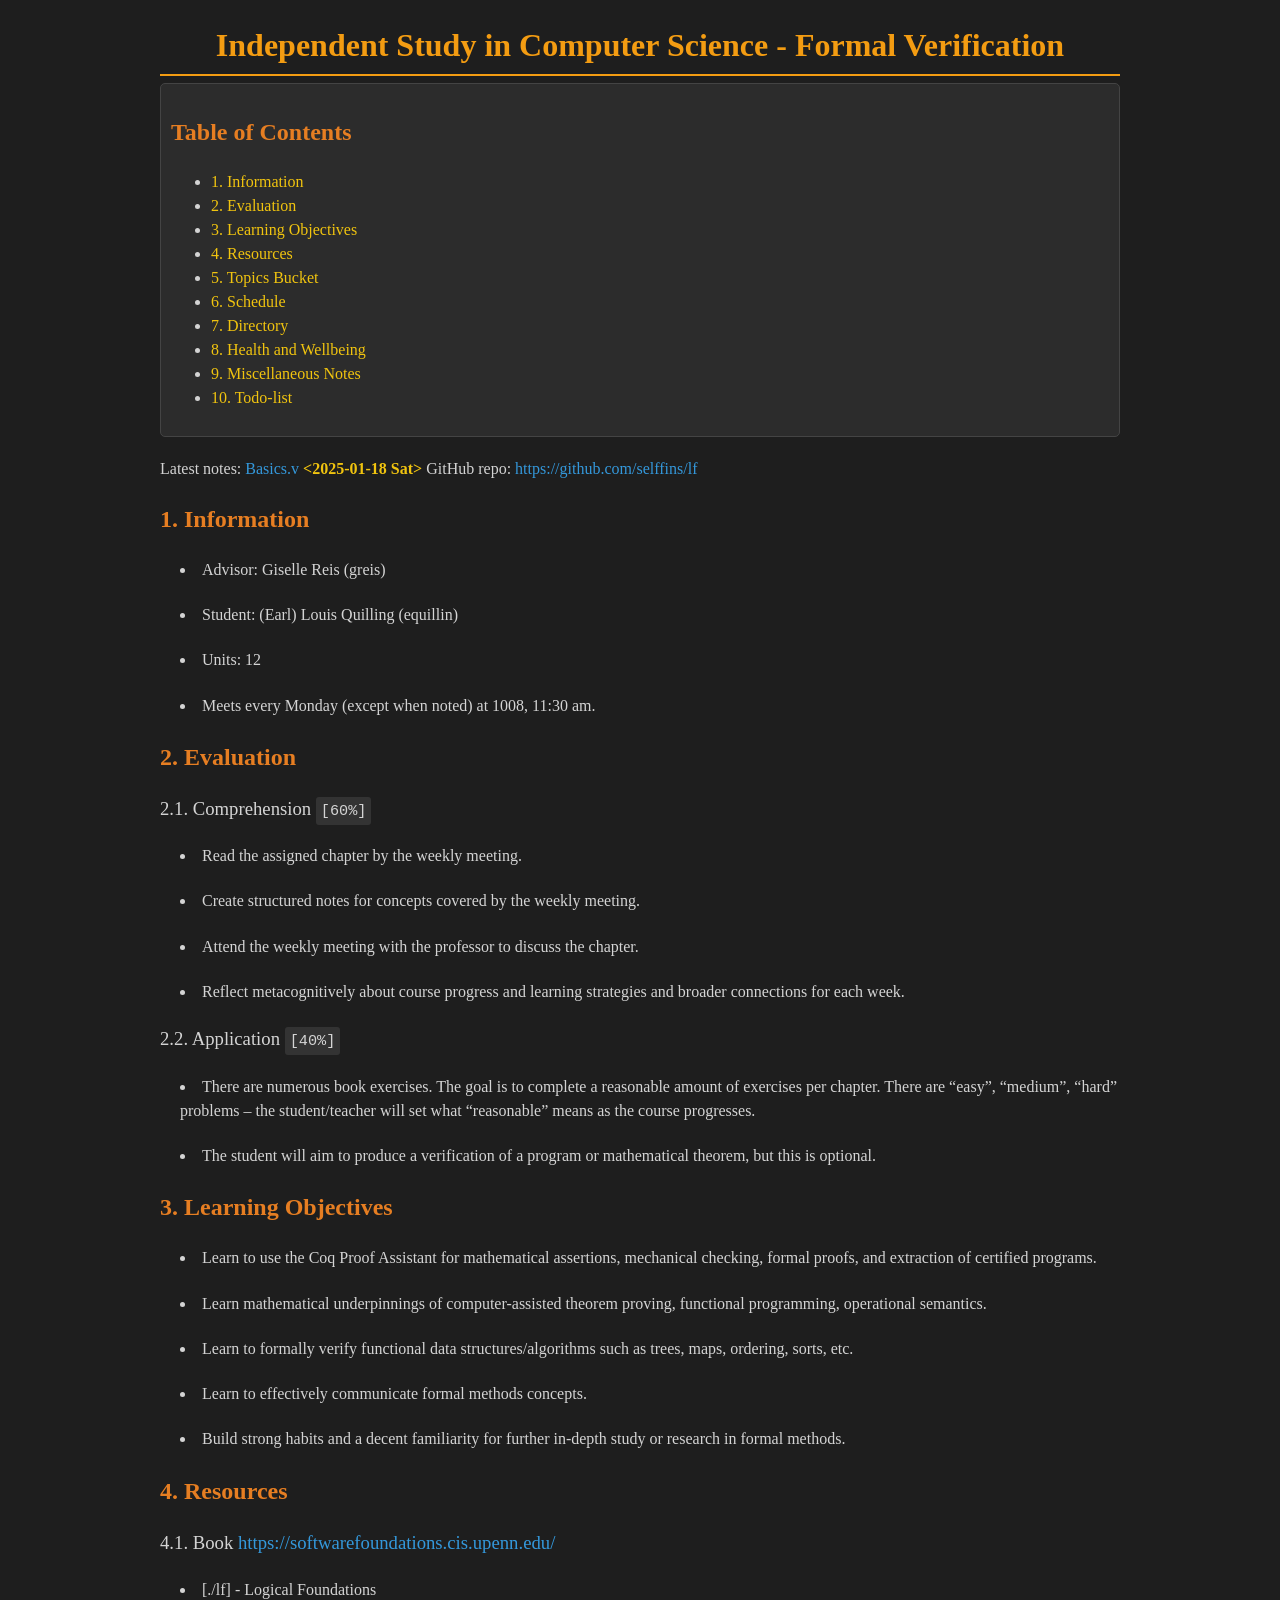
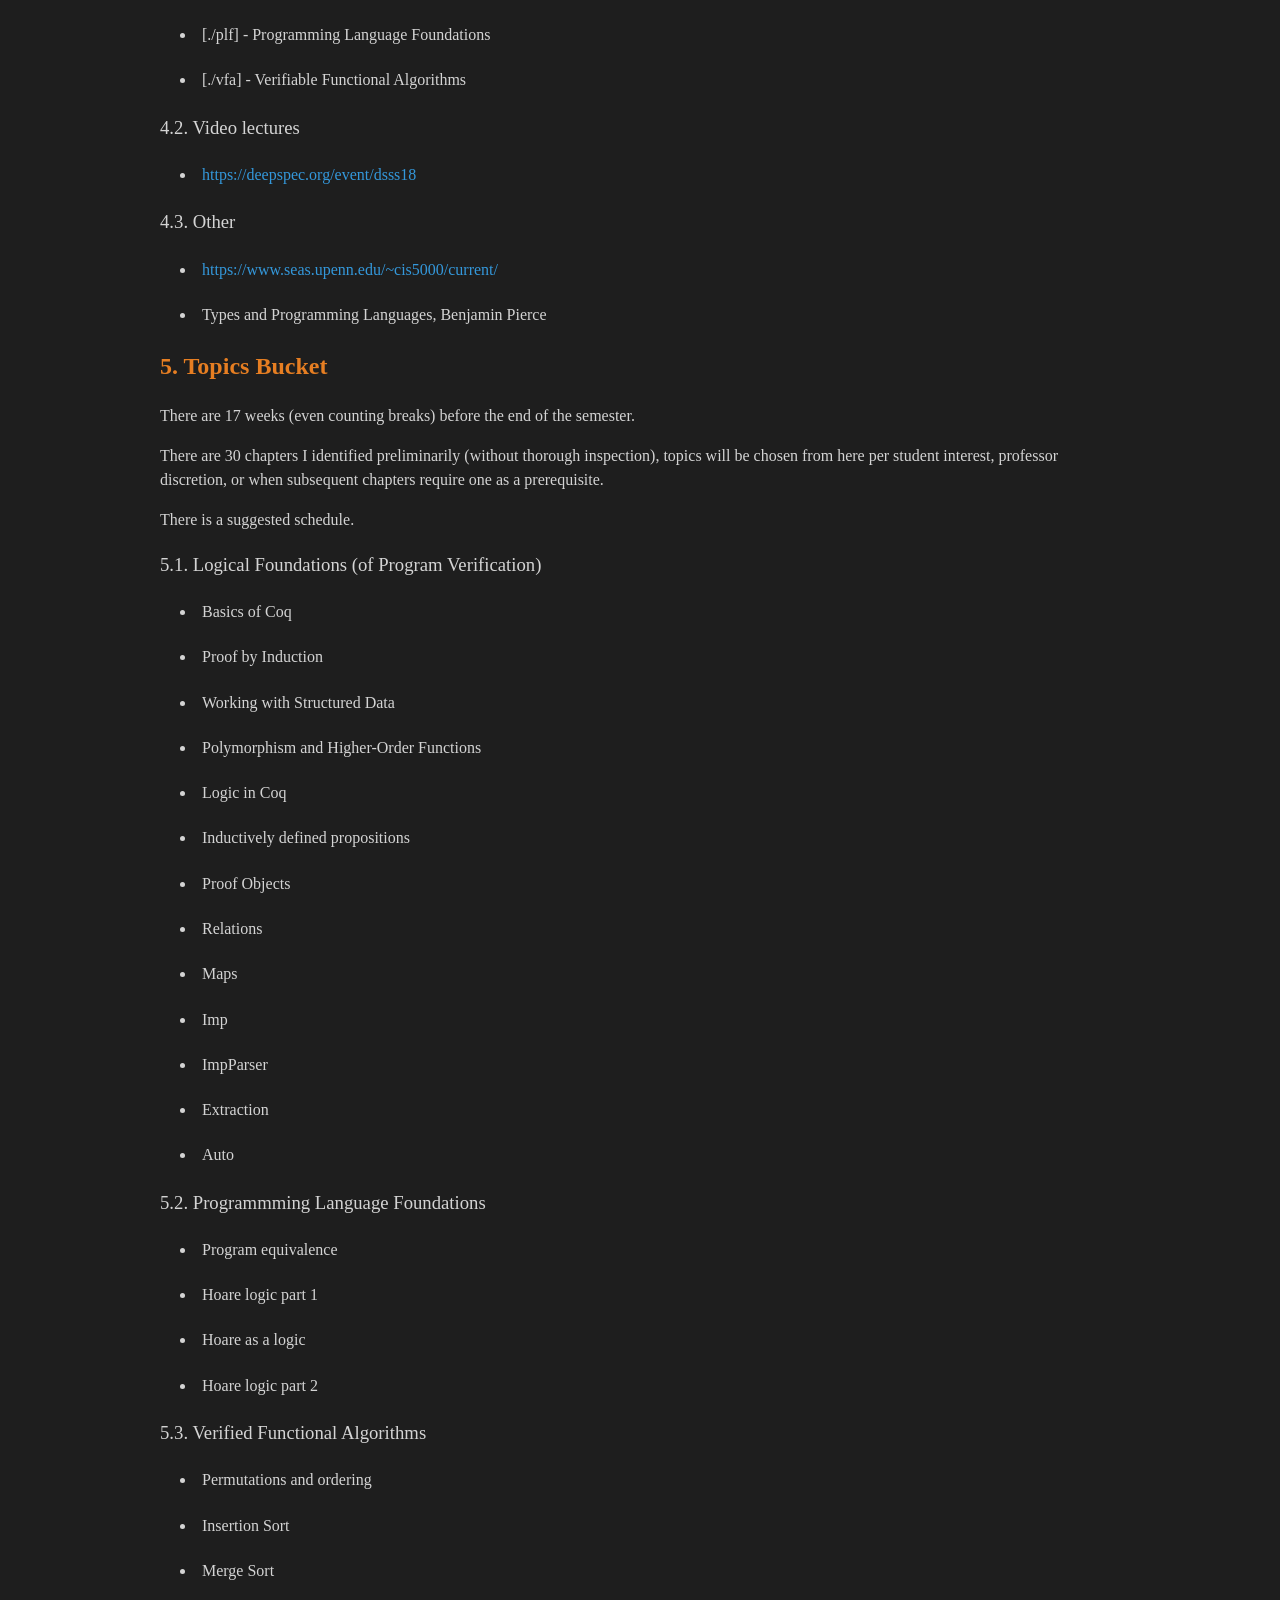
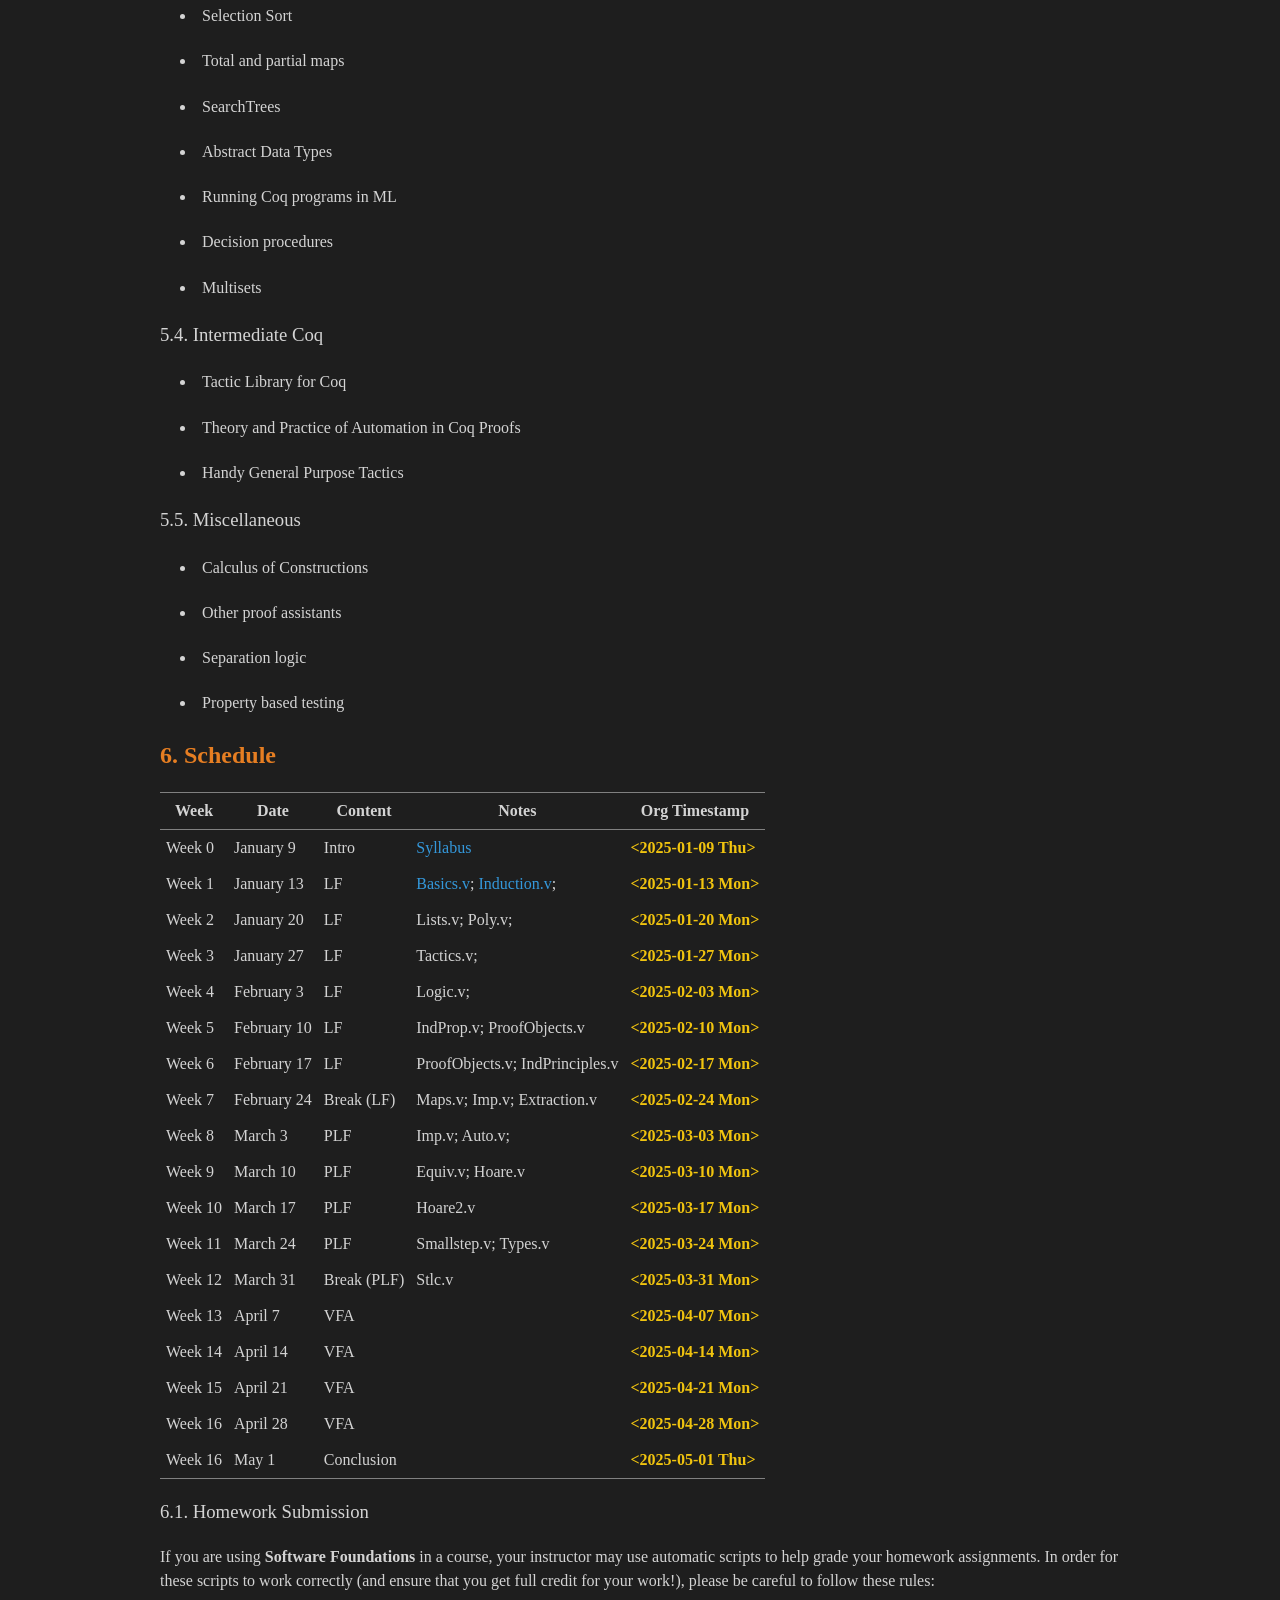
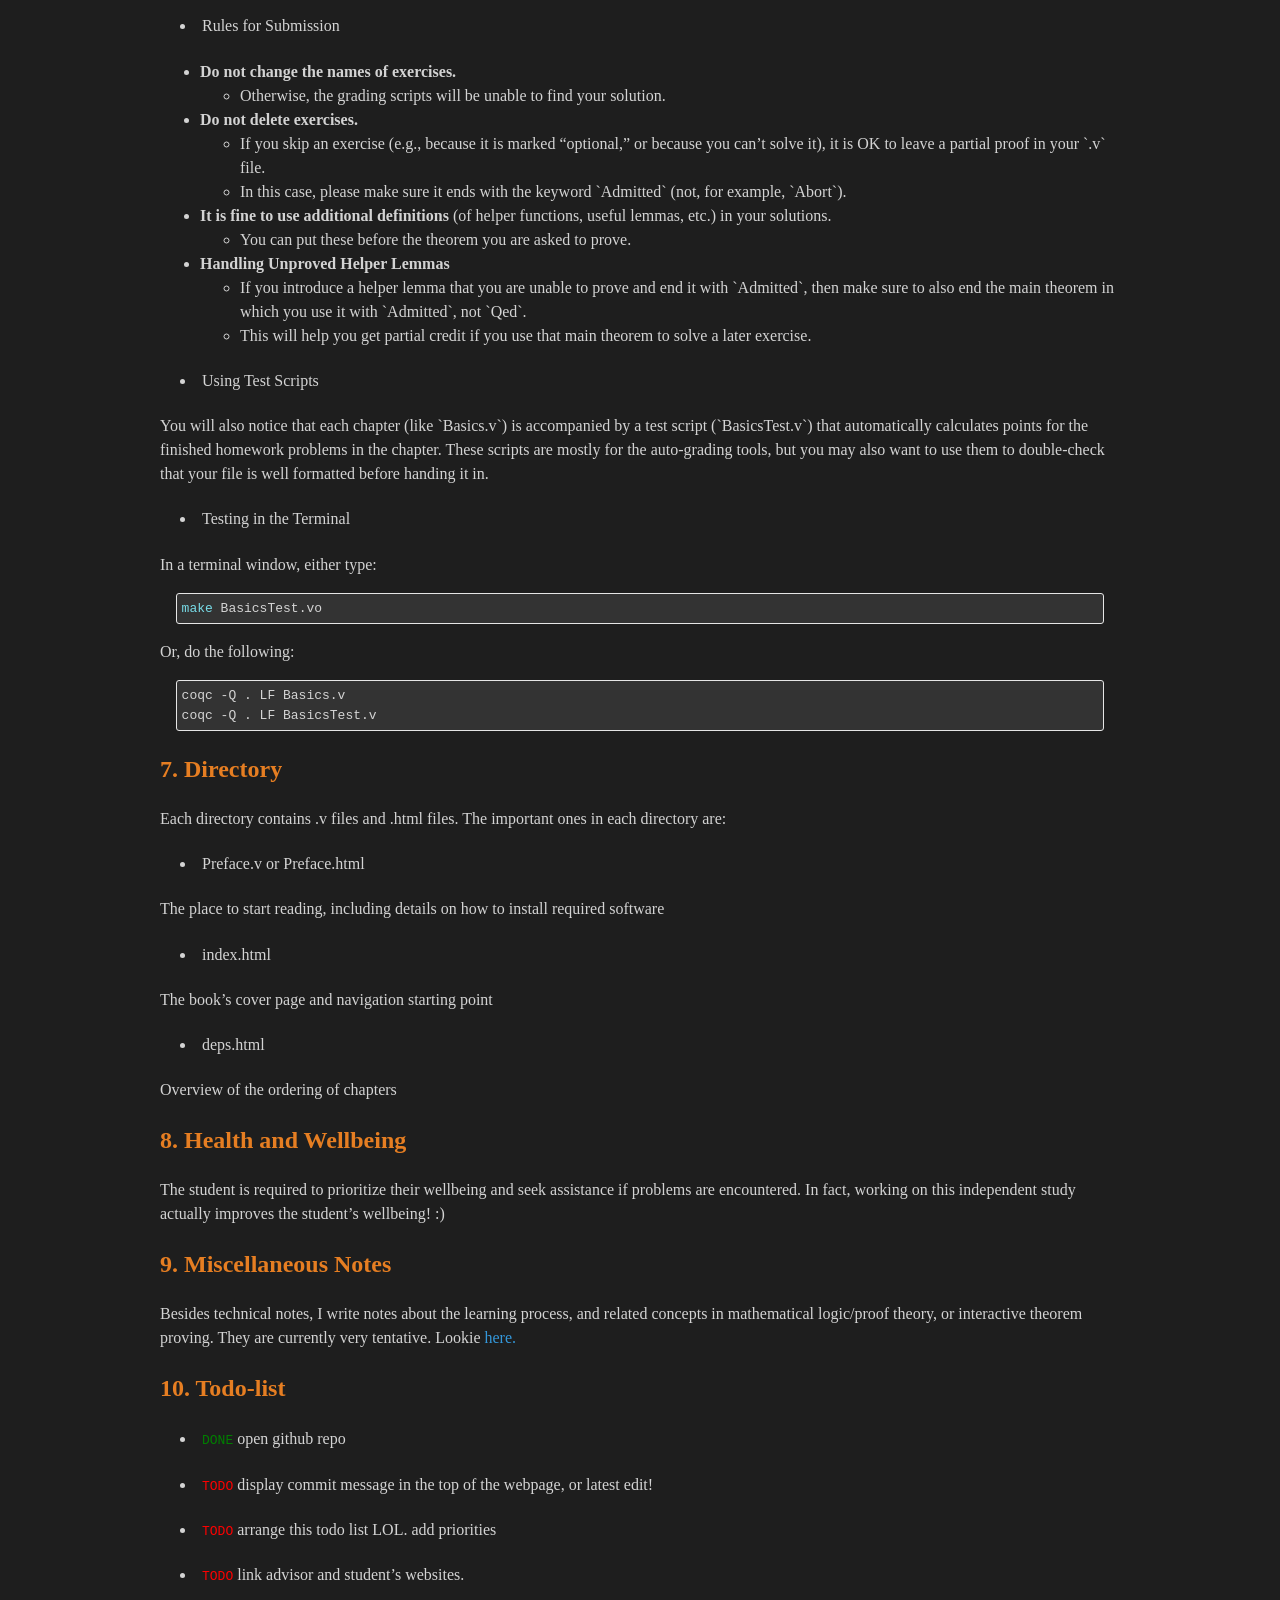
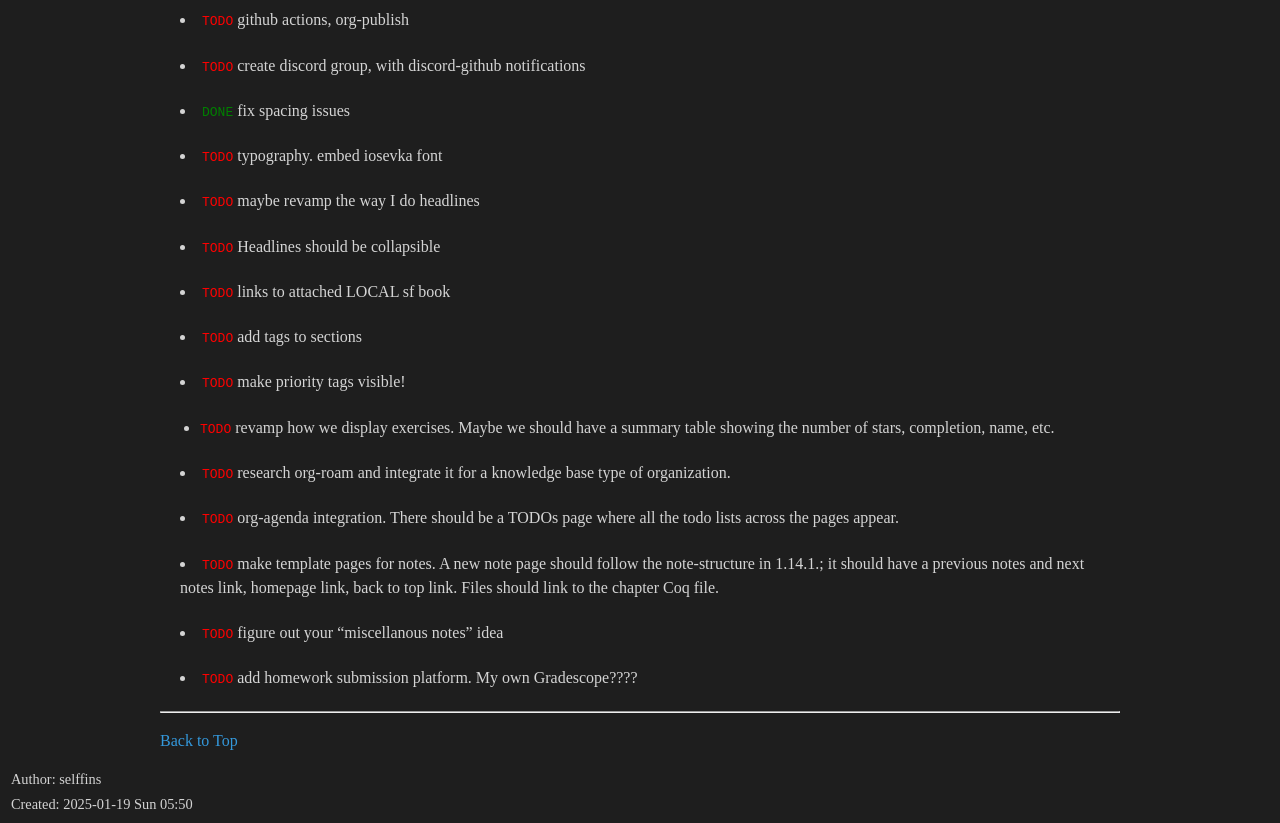
==== commit 0aadc570: "Exercise progress for induction.v" ====
--- a/docs/index.html
+++ b/docs/index.html
@@ -3,7 +3,7 @@
 "http://www.w3.org/TR/xhtml1/DTD/xhtml1-strict.dtd">
 <html xmlns="http://www.w3.org/1999/xhtml" lang="en" xml:lang="en">
 <head>
-<!-- 2025-01-18 Sat 22:56 -->
+<!-- 2025-01-19 Sun 05:50 -->
 <meta http-equiv="Content-Type" content="text/html;charset=utf-8" />
 <meta name="viewport" content="width=device-width, initial-scale=1" />
 <title>Independent Study in Computer Science - Formal Verification</title>
@@ -202,16 +202,16 @@
 <h2>Table of Contents</h2>
 <div id="text-table-of-contents" role="doc-toc">
 <ul>
-<li><a href="#org56056a6">1. Information</a></li>
-<li><a href="#org988e482">2. Evaluation</a></li>
-<li><a href="#org639213c">3. Learning Objectives</a></li>
-<li><a href="#org8f97a2c">4. Resources</a></li>
-<li><a href="#org7a55e54">5. Topics Bucket</a></li>
-<li><a href="#org1acea6d">6. Schedule</a></li>
-<li><a href="#org637e97b">7. Directory</a></li>
-<li><a href="#orgc72ce81">8. Health and Wellbeing</a></li>
-<li><a href="#org68814aa">9. Miscellaneous Notes</a></li>
-<li><a href="#org4c6841e">10. Todo-list</a></li>
+<li><a href="#org9f1e36b">1. Information</a></li>
+<li><a href="#orgaef6658">2. Evaluation</a></li>
+<li><a href="#org2149a7f">3. Learning Objectives</a></li>
+<li><a href="#orga250e38">4. Resources</a></li>
+<li><a href="#org04ed186">5. Topics Bucket</a></li>
+<li><a href="#org930a919">6. Schedule</a></li>
+<li><a href="#org527fed1">7. Directory</a></li>
+<li><a href="#org2d36dbd">8. Health and Wellbeing</a></li>
+<li><a href="#org62737f9">9. Miscellaneous Notes</a></li>
+<li><a href="#orgf7d1b09">10. Todo-list</a></li>
 </ul>
 </div>
 </div>
@@ -219,116 +219,116 @@
 Latest notes: <a href="sf-notes.html">Basics.v</a> <span class="timestamp-wrapper"><span class="timestamp">&lt;2025-01-18 Sat&gt;</span></span>
 GitHub repo: <a href="https://github.com/selffins/lf">https://github.com/selffins/lf</a>
 </p>
-<div id="outline-container-org56056a6" class="outline-2">
-<h2 id="org56056a6"><span class="section-number-2">1.</span> Information</h2>
+<div id="outline-container-org9f1e36b" class="outline-2">
+<h2 id="org9f1e36b"><span class="section-number-2">1.</span> Information</h2>
 <div class="outline-text-2" id="text-1">
 </div>
-<div id="outline-container-org5681ec8" class="outline-4">
-<h4 id="org5681ec8">Advisor: Giselle Reis (greis)</h4>
-</div>
-<div id="outline-container-org1efad35" class="outline-4">
-<h4 id="org1efad35">Student: (Earl) Louis Quilling (equillin)</h4>
-</div>
-<div id="outline-container-org6da0cfe" class="outline-4">
-<h4 id="org6da0cfe">Units: 12</h4>
-</div>
-<div id="outline-container-org97b7905" class="outline-4">
-<h4 id="org97b7905">Meets every Monday (except when noted) at 1008, 11:30 am.</h4>
-</div>
-</div>
-<div id="outline-container-org988e482" class="outline-2">
-<h2 id="org988e482"><span class="section-number-2">2.</span> Evaluation</h2>
+<div id="outline-container-org0383f22" class="outline-4">
+<h4 id="org0383f22">Advisor: Giselle Reis (greis)</h4>
+</div>
+<div id="outline-container-org5ed6743" class="outline-4">
+<h4 id="org5ed6743">Student: (Earl) Louis Quilling (equillin)</h4>
+</div>
+<div id="outline-container-org41b10ce" class="outline-4">
+<h4 id="org41b10ce">Units: 12</h4>
+</div>
+<div id="outline-container-orgd25acd8" class="outline-4">
+<h4 id="orgd25acd8">Meets every Monday (except when noted) at 1008, 11:30 am.</h4>
+</div>
+</div>
+<div id="outline-container-orgaef6658" class="outline-2">
+<h2 id="orgaef6658"><span class="section-number-2">2.</span> Evaluation</h2>
 <div class="outline-text-2" id="text-2">
 </div>
-<div id="outline-container-org05d3da5" class="outline-3">
-<h3 id="org05d3da5"><span class="section-number-3">2.1.</span> Comprehension <code>[60%]</code></h3>
+<div id="outline-container-org63c522f" class="outline-3">
+<h3 id="org63c522f"><span class="section-number-3">2.1.</span> Comprehension <code>[60%]</code></h3>
 <div class="outline-text-3" id="text-2-1">
 </div>
-<div id="outline-container-orgadc521f" class="outline-4">
-<h4 id="orgadc521f">Read the assigned chapter by the weekly meeting.</h4>
-</div>
-<div id="outline-container-orgbd7f521" class="outline-4">
-<h4 id="orgbd7f521">Create structured notes for concepts covered by the weekly meeting.</h4>
-</div>
-<div id="outline-container-org8d41762" class="outline-4">
-<h4 id="org8d41762">Attend the weekly meeting with the professor to discuss the chapter.</h4>
-</div>
-<div id="outline-container-org2ecbb8d" class="outline-4">
-<h4 id="org2ecbb8d">Reflect metacognitively about course progress and learning strategies and broader connections for each week.</h4>
-</div>
-</div>
-<div id="outline-container-org40ec456" class="outline-3">
-<h3 id="org40ec456"><span class="section-number-3">2.2.</span> Application <code>[40%]</code></h3>
+<div id="outline-container-org22669a6" class="outline-4">
+<h4 id="org22669a6">Read the assigned chapter by the weekly meeting.</h4>
+</div>
+<div id="outline-container-orgebf24f7" class="outline-4">
+<h4 id="orgebf24f7">Create structured notes for concepts covered by the weekly meeting.</h4>
+</div>
+<div id="outline-container-org338ec26" class="outline-4">
+<h4 id="org338ec26">Attend the weekly meeting with the professor to discuss the chapter.</h4>
+</div>
+<div id="outline-container-orgb03952c" class="outline-4">
+<h4 id="orgb03952c">Reflect metacognitively about course progress and learning strategies and broader connections for each week.</h4>
+</div>
+</div>
+<div id="outline-container-orgfc3e312" class="outline-3">
+<h3 id="orgfc3e312"><span class="section-number-3">2.2.</span> Application <code>[40%]</code></h3>
 <div class="outline-text-3" id="text-2-2">
 </div>
-<div id="outline-container-org4715379" class="outline-4">
-<h4 id="org4715379">There are numerous book exercises. The goal is to complete a reasonable amount of exercises per chapter. There are &ldquo;easy&rdquo;, &ldquo;medium&rdquo;, &ldquo;hard&rdquo; problems &#x2013; the student/teacher will set what &ldquo;reasonable&rdquo; means as the course progresses.</h4>
-</div>
-<div id="outline-container-org16c4583" class="outline-4">
-<h4 id="org16c4583">The student will aim to produce a verification of a program or mathematical theorem, but this is optional.</h4>
-</div>
-</div>
-</div>
-<div id="outline-container-org639213c" class="outline-2">
-<h2 id="org639213c"><span class="section-number-2">3.</span> Learning Objectives</h2>
+<div id="outline-container-orgce80b52" class="outline-4">
+<h4 id="orgce80b52">There are numerous book exercises. The goal is to complete a reasonable amount of exercises per chapter. There are &ldquo;easy&rdquo;, &ldquo;medium&rdquo;, &ldquo;hard&rdquo; problems &#x2013; the student/teacher will set what &ldquo;reasonable&rdquo; means as the course progresses.</h4>
+</div>
+<div id="outline-container-org8356666" class="outline-4">
+<h4 id="org8356666">The student will aim to produce a verification of a program or mathematical theorem, but this is optional.</h4>
+</div>
+</div>
+</div>
+<div id="outline-container-org2149a7f" class="outline-2">
+<h2 id="org2149a7f"><span class="section-number-2">3.</span> Learning Objectives</h2>
 <div class="outline-text-2" id="text-3">
 </div>
-<div id="outline-container-orgad630e3" class="outline-4">
-<h4 id="orgad630e3">Learn to use the Coq Proof Assistant for mathematical assertions, mechanical checking, formal proofs, and extraction of certified programs.</h4>
-</div>
-<div id="outline-container-org269cbe6" class="outline-4">
-<h4 id="org269cbe6">Learn mathematical underpinnings of computer-assisted theorem proving, functional programming, operational semantics.</h4>
-</div>
-<div id="outline-container-orgb8ae6aa" class="outline-4">
-<h4 id="orgb8ae6aa">Learn to formally verify functional data structures/algorithms such as trees, maps, ordering, sorts, etc.</h4>
-</div>
-<div id="outline-container-orgd6ed2b7" class="outline-4">
-<h4 id="orgd6ed2b7">Learn to effectively communicate formal methods concepts.</h4>
-</div>
-<div id="outline-container-org3100ff2" class="outline-4">
-<h4 id="org3100ff2">Build strong habits and a decent familiarity for further in-depth study or research in formal methods.</h4>
-</div>
-</div>
-<div id="outline-container-org8f97a2c" class="outline-2">
-<h2 id="org8f97a2c"><span class="section-number-2">4.</span> Resources</h2>
+<div id="outline-container-org2df1a8a" class="outline-4">
+<h4 id="org2df1a8a">Learn to use the Coq Proof Assistant for mathematical assertions, mechanical checking, formal proofs, and extraction of certified programs.</h4>
+</div>
+<div id="outline-container-org3fcd06b" class="outline-4">
+<h4 id="org3fcd06b">Learn mathematical underpinnings of computer-assisted theorem proving, functional programming, operational semantics.</h4>
+</div>
+<div id="outline-container-orgd35af02" class="outline-4">
+<h4 id="orgd35af02">Learn to formally verify functional data structures/algorithms such as trees, maps, ordering, sorts, etc.</h4>
+</div>
+<div id="outline-container-org6510a05" class="outline-4">
+<h4 id="org6510a05">Learn to effectively communicate formal methods concepts.</h4>
+</div>
+<div id="outline-container-org6e8fa97" class="outline-4">
+<h4 id="org6e8fa97">Build strong habits and a decent familiarity for further in-depth study or research in formal methods.</h4>
+</div>
+</div>
+<div id="outline-container-orga250e38" class="outline-2">
+<h2 id="orga250e38"><span class="section-number-2">4.</span> Resources</h2>
 <div class="outline-text-2" id="text-4">
 </div>
-<div id="outline-container-orgf19aa27" class="outline-3">
-<h3 id="orgf19aa27"><span class="section-number-3">4.1.</span> Book <a href="https://softwarefoundations.cis.upenn.edu/">https://softwarefoundations.cis.upenn.edu/</a></h3>
+<div id="outline-container-org1f04f7f" class="outline-3">
+<h3 id="org1f04f7f"><span class="section-number-3">4.1.</span> Book <a href="https://softwarefoundations.cis.upenn.edu/">https://softwarefoundations.cis.upenn.edu/</a></h3>
 <div class="outline-text-3" id="text-4-1">
 </div>
-<div id="outline-container-orgfbf1daa" class="outline-4">
-<h4 id="orgfbf1daa">[./lf] - Logical Foundations</h4>
-</div>
-<div id="outline-container-org41fade0" class="outline-4">
-<h4 id="org41fade0">[./plf] - Programming Language Foundations</h4>
-</div>
-<div id="outline-container-orgcb78553" class="outline-4">
-<h4 id="orgcb78553">[./vfa] - Verifiable Functional Algorithms</h4>
-</div>
-</div>
-<div id="outline-container-org60ed913" class="outline-3">
-<h3 id="org60ed913"><span class="section-number-3">4.2.</span> Video lectures</h3>
+<div id="outline-container-org50ea0b5" class="outline-4">
+<h4 id="org50ea0b5">[./lf] - Logical Foundations</h4>
+</div>
+<div id="outline-container-org1165180" class="outline-4">
+<h4 id="org1165180">[./plf] - Programming Language Foundations</h4>
+</div>
+<div id="outline-container-orga2eea36" class="outline-4">
+<h4 id="orga2eea36">[./vfa] - Verifiable Functional Algorithms</h4>
+</div>
+</div>
+<div id="outline-container-orgc9b6206" class="outline-3">
+<h3 id="orgc9b6206"><span class="section-number-3">4.2.</span> Video lectures</h3>
 <div class="outline-text-3" id="text-4-2">
 </div>
-<div id="outline-container-orgf327a1c" class="outline-4">
-<h4 id="orgf327a1c"><a href="https://deepspec.org/event/dsss18">https://deepspec.org/event/dsss18</a></h4>
-</div>
-</div>
-<div id="outline-container-orge9b4035" class="outline-3">
-<h3 id="orge9b4035"><span class="section-number-3">4.3.</span> Other</h3>
+<div id="outline-container-org2611b1a" class="outline-4">
+<h4 id="org2611b1a"><a href="https://deepspec.org/event/dsss18">https://deepspec.org/event/dsss18</a></h4>
+</div>
+</div>
+<div id="outline-container-org4044078" class="outline-3">
+<h3 id="org4044078"><span class="section-number-3">4.3.</span> Other</h3>
 <div class="outline-text-3" id="text-4-3">
 </div>
-<div id="outline-container-org1119c54" class="outline-4">
-<h4 id="org1119c54"><a href="https://www.seas.upenn.edu/~cis5000/current/">https://www.seas.upenn.edu/~cis5000/current/</a></h4>
-</div>
-<div id="outline-container-org15b47bf" class="outline-4">
-<h4 id="org15b47bf">Types and Programming Languages, Benjamin Pierce</h4>
-</div>
-</div>
-</div>
-<div id="outline-container-org7a55e54" class="outline-2">
-<h2 id="org7a55e54"><span class="section-number-2">5.</span> Topics Bucket</h2>
+<div id="outline-container-org26de471" class="outline-4">
+<h4 id="org26de471"><a href="https://www.seas.upenn.edu/~cis5000/current/">https://www.seas.upenn.edu/~cis5000/current/</a></h4>
+</div>
+<div id="outline-container-org579b17a" class="outline-4">
+<h4 id="org579b17a">Types and Programming Languages, Benjamin Pierce</h4>
+</div>
+</div>
+</div>
+<div id="outline-container-org04ed186" class="outline-2">
+<h2 id="org04ed186"><span class="section-number-2">5.</span> Topics Bucket</h2>
 <div class="outline-text-2" id="text-5">
 <p>
 There are 17 weeks (even counting breaks) before the end of the semester.
@@ -342,159 +342,159 @@
 There is a suggested schedule.
 </p>
 </div>
-<div id="outline-container-orgb8f7f47" class="outline-3">
-<h3 id="orgb8f7f47"><span class="section-number-3">5.1.</span> Logical Foundations (of Program Verification)</h3>
+<div id="outline-container-orgde15652" class="outline-3">
+<h3 id="orgde15652"><span class="section-number-3">5.1.</span> Logical Foundations (of Program Verification)</h3>
 <div class="outline-text-3" id="text-5-1">
 </div>
-<div id="outline-container-org3ca9fdf" class="outline-4">
-<h4 id="org3ca9fdf">Basics of Coq</h4>
-</div>
-<div id="outline-container-org5ff3cfc" class="outline-4">
-<h4 id="org5ff3cfc">Proof by Induction</h4>
-</div>
-
-<div id="outline-container-org3d2144d" class="outline-4">
-<h4 id="org3d2144d">Working with Structured Data</h4>
-</div>
-
-<div id="outline-container-orge03c3c8" class="outline-4">
-<h4 id="orge03c3c8">Polymorphism and Higher-Order Functions</h4>
-</div>
-
-<div id="outline-container-org61cfa67" class="outline-4">
-<h4 id="org61cfa67">Logic in Coq</h4>
-</div>
-
-<div id="outline-container-orgc9231de" class="outline-4">
-<h4 id="orgc9231de">Inductively defined propositions</h4>
-</div>
-
-<div id="outline-container-orgf9d7a0a" class="outline-4">
-<h4 id="orgf9d7a0a">Proof Objects</h4>
-</div>
-
-<div id="outline-container-org8fbcbb2" class="outline-4">
-<h4 id="org8fbcbb2">Relations</h4>
-</div>
-
-<div id="outline-container-orgf0d6968" class="outline-4">
-<h4 id="orgf0d6968">Maps</h4>
-</div>
-
-<div id="outline-container-org91e5228" class="outline-4">
-<h4 id="org91e5228">Imp</h4>
-</div>
-
-<div id="outline-container-org2a22138" class="outline-4">
-<h4 id="org2a22138">ImpParser</h4>
-</div>
-
-<div id="outline-container-org7563e5a" class="outline-4">
-<h4 id="org7563e5a">Extraction</h4>
-</div>
-
-<div id="outline-container-orgc14cbd5" class="outline-4">
-<h4 id="orgc14cbd5">Auto</h4>
-</div>
-</div>
-<div id="outline-container-org4b7e100" class="outline-3">
-<h3 id="org4b7e100"><span class="section-number-3">5.2.</span> Programmming Language Foundations</h3>
+<div id="outline-container-orgbeed298" class="outline-4">
+<h4 id="orgbeed298">Basics of Coq</h4>
+</div>
+<div id="outline-container-org9fa8a8c" class="outline-4">
+<h4 id="org9fa8a8c">Proof by Induction</h4>
+</div>
+
+<div id="outline-container-org8c2d10d" class="outline-4">
+<h4 id="org8c2d10d">Working with Structured Data</h4>
+</div>
+
+<div id="outline-container-orgd6193fa" class="outline-4">
+<h4 id="orgd6193fa">Polymorphism and Higher-Order Functions</h4>
+</div>
+
+<div id="outline-container-orgfd9623e" class="outline-4">
+<h4 id="orgfd9623e">Logic in Coq</h4>
+</div>
+
+<div id="outline-container-org4e2bfaf" class="outline-4">
+<h4 id="org4e2bfaf">Inductively defined propositions</h4>
+</div>
+
+<div id="outline-container-org6fb42be" class="outline-4">
+<h4 id="org6fb42be">Proof Objects</h4>
+</div>
+
+<div id="outline-container-orga094ad2" class="outline-4">
+<h4 id="orga094ad2">Relations</h4>
+</div>
+
+<div id="outline-container-orgf0562d1" class="outline-4">
+<h4 id="orgf0562d1">Maps</h4>
+</div>
+
+<div id="outline-container-org561817f" class="outline-4">
+<h4 id="org561817f">Imp</h4>
+</div>
+
+<div id="outline-container-org6fc68e3" class="outline-4">
+<h4 id="org6fc68e3">ImpParser</h4>
+</div>
+
+<div id="outline-container-orgaf33370" class="outline-4">
+<h4 id="orgaf33370">Extraction</h4>
+</div>
+
+<div id="outline-container-org4dc23f9" class="outline-4">
+<h4 id="org4dc23f9">Auto</h4>
+</div>
+</div>
+<div id="outline-container-orgffaf057" class="outline-3">
+<h3 id="orgffaf057"><span class="section-number-3">5.2.</span> Programmming Language Foundations</h3>
 <div class="outline-text-3" id="text-5-2">
 </div>
-<div id="outline-container-org1dd71a2" class="outline-4">
-<h4 id="org1dd71a2">Program equivalence</h4>
-</div>
-
-<div id="outline-container-org3371b0a" class="outline-4">
-<h4 id="org3371b0a">Hoare logic part 1</h4>
-</div>
-
-<div id="outline-container-org60c67ab" class="outline-4">
-<h4 id="org60c67ab">Hoare as a logic</h4>
-</div>
-
-<div id="outline-container-org4c10b25" class="outline-4">
-<h4 id="org4c10b25">Hoare logic part 2</h4>
-</div>
-</div>
-<div id="outline-container-orgc9316e9" class="outline-3">
-<h3 id="orgc9316e9"><span class="section-number-3">5.3.</span> Verified Functional Algorithms</h3>
+<div id="outline-container-org4d751dc" class="outline-4">
+<h4 id="org4d751dc">Program equivalence</h4>
+</div>
+
+<div id="outline-container-orgbb58f73" class="outline-4">
+<h4 id="orgbb58f73">Hoare logic part 1</h4>
+</div>
+
+<div id="outline-container-orgf8e527e" class="outline-4">
+<h4 id="orgf8e527e">Hoare as a logic</h4>
+</div>
+
+<div id="outline-container-orgffa38da" class="outline-4">
+<h4 id="orgffa38da">Hoare logic part 2</h4>
+</div>
+</div>
+<div id="outline-container-org5a9f96b" class="outline-3">
+<h3 id="org5a9f96b"><span class="section-number-3">5.3.</span> Verified Functional Algorithms</h3>
 <div class="outline-text-3" id="text-5-3">
 </div>
-<div id="outline-container-orgab87c93" class="outline-4">
-<h4 id="orgab87c93">Permutations and ordering</h4>
-</div>
-
-<div id="outline-container-org2f56d97" class="outline-4">
-<h4 id="org2f56d97">Insertion Sort</h4>
-</div>
-
-<div id="outline-container-org22d89d0" class="outline-4">
-<h4 id="org22d89d0">Merge Sort</h4>
-</div>
-
-<div id="outline-container-org543b567" class="outline-4">
-<h4 id="org543b567">Selection Sort</h4>
-</div>
-
-<div id="outline-container-orgb76fe57" class="outline-4">
-<h4 id="orgb76fe57">Total and partial maps</h4>
-</div>
-
-<div id="outline-container-org6d7b4bb" class="outline-4">
-<h4 id="org6d7b4bb">SearchTrees</h4>
-</div>
-
-<div id="outline-container-org63b71b0" class="outline-4">
-<h4 id="org63b71b0">Abstract Data Types</h4>
-</div>
-
-<div id="outline-container-org972bfb6" class="outline-4">
-<h4 id="org972bfb6">Running Coq programs in ML</h4>
-</div>
-
-<div id="outline-container-org3632e51" class="outline-4">
-<h4 id="org3632e51">Decision procedures</h4>
-</div>
-
-<div id="outline-container-org3707950" class="outline-4">
-<h4 id="org3707950">Multisets</h4>
-</div>
-</div>
-<div id="outline-container-org85b2bd1" class="outline-3">
-<h3 id="org85b2bd1"><span class="section-number-3">5.4.</span> Intermediate Coq</h3>
+<div id="outline-container-org369aafd" class="outline-4">
+<h4 id="org369aafd">Permutations and ordering</h4>
+</div>
+
+<div id="outline-container-org78d8505" class="outline-4">
+<h4 id="org78d8505">Insertion Sort</h4>
+</div>
+
+<div id="outline-container-orgae27452" class="outline-4">
+<h4 id="orgae27452">Merge Sort</h4>
+</div>
+
+<div id="outline-container-org4e3ce73" class="outline-4">
+<h4 id="org4e3ce73">Selection Sort</h4>
+</div>
+
+<div id="outline-container-org3f7bfed" class="outline-4">
+<h4 id="org3f7bfed">Total and partial maps</h4>
+</div>
+
+<div id="outline-container-orgd4f9b9c" class="outline-4">
+<h4 id="orgd4f9b9c">SearchTrees</h4>
+</div>
+
+<div id="outline-container-orgc1a17bc" class="outline-4">
+<h4 id="orgc1a17bc">Abstract Data Types</h4>
+</div>
+
+<div id="outline-container-orgbe74ee4" class="outline-4">
+<h4 id="orgbe74ee4">Running Coq programs in ML</h4>
+</div>
+
+<div id="outline-container-org2016f68" class="outline-4">
+<h4 id="org2016f68">Decision procedures</h4>
+</div>
+
+<div id="outline-container-org5fd0d3b" class="outline-4">
+<h4 id="org5fd0d3b">Multisets</h4>
+</div>
+</div>
+<div id="outline-container-org878f9dc" class="outline-3">
+<h3 id="org878f9dc"><span class="section-number-3">5.4.</span> Intermediate Coq</h3>
 <div class="outline-text-3" id="text-5-4">
 </div>
-<div id="outline-container-orge04b65a" class="outline-4">
-<h4 id="orge04b65a">Tactic Library for Coq</h4>
-</div>
-<div id="outline-container-org39562c1" class="outline-4">
-<h4 id="org39562c1">Theory and Practice of Automation in Coq Proofs</h4>
-</div>
-<div id="outline-container-org40870aa" class="outline-4">
-<h4 id="org40870aa">Handy General Purpose Tactics</h4>
-</div>
-</div>
-<div id="outline-container-org924374f" class="outline-3">
-<h3 id="org924374f"><span class="section-number-3">5.5.</span> Miscellaneous</h3>
+<div id="outline-container-org6e68c95" class="outline-4">
+<h4 id="org6e68c95">Tactic Library for Coq</h4>
+</div>
+<div id="outline-container-org360145f" class="outline-4">
+<h4 id="org360145f">Theory and Practice of Automation in Coq Proofs</h4>
+</div>
+<div id="outline-container-orgb0da21e" class="outline-4">
+<h4 id="orgb0da21e">Handy General Purpose Tactics</h4>
+</div>
+</div>
+<div id="outline-container-org79296ec" class="outline-3">
+<h3 id="org79296ec"><span class="section-number-3">5.5.</span> Miscellaneous</h3>
 <div class="outline-text-3" id="text-5-5">
 </div>
-<div id="outline-container-org809b6f3" class="outline-4">
-<h4 id="org809b6f3">Calculus of Constructions</h4>
-</div>
-<div id="outline-container-orgb3f480d" class="outline-4">
-<h4 id="orgb3f480d">Other proof assistants</h4>
-</div>
-<div id="outline-container-org36a833a" class="outline-4">
-<h4 id="org36a833a">Separation logic</h4>
-</div>
-<div id="outline-container-org9a69914" class="outline-4">
-<h4 id="org9a69914">Property based testing</h4>
-</div>
-</div>
-</div>
-<div id="outline-container-org1acea6d" class="outline-2">
-<h2 id="org1acea6d"><span class="section-number-2">6.</span> Schedule</h2>
+<div id="outline-container-org9f3bdd3" class="outline-4">
+<h4 id="org9f3bdd3">Calculus of Constructions</h4>
+</div>
+<div id="outline-container-org8fda08e" class="outline-4">
+<h4 id="org8fda08e">Other proof assistants</h4>
+</div>
+<div id="outline-container-org2bb636a" class="outline-4">
+<h4 id="org2bb636a">Separation logic</h4>
+</div>
+<div id="outline-container-org0133016" class="outline-4">
+<h4 id="org0133016">Property based testing</h4>
+</div>
+</div>
+</div>
+<div id="outline-container-org930a919" class="outline-2">
+<h2 id="org930a919"><span class="section-number-2">6.</span> Schedule</h2>
 <div class="outline-text-2" id="text-6">
 <table border="2" cellspacing="0" cellpadding="6" rules="groups" frame="hsides">
 
@@ -666,150 +666,16 @@
 </tbody>
 </table>
 </div>
-<div id="outline-container-orgcbaabb1" class="outline-3">
-<h3 id="orgcbaabb1"><span class="section-number-3">6.1.</span> Schedule</h3>
+<div id="outline-container-orgf25cc3e" class="outline-3">
+<h3 id="orgf25cc3e"><span class="section-number-3">6.1.</span> Homework Submission</h3>
 <div class="outline-text-3" id="text-6-1">
-</div>
-<div id="outline-container-org444c363" class="outline-4">
-<h4 id="org444c363"><span class="timestamp-wrapper"><span class="timestamp">&lt;2025-01-20 Mon&gt;</span></span></h4>
-<div class="outline-text-4" id="text-org444c363">
-</div>
-<ul class="org-ul">
-<li><a id="org5d5628a"></a>Basics of Coq<br /></li>
-<li><a id="org0657fa2"></a>Proof by Induction<br /></li>
-</ul>
-</div>
-<div id="outline-container-org2d607e1" class="outline-4">
-<h4 id="org2d607e1"><span class="timestamp-wrapper"><span class="timestamp">&lt;2025-01-27 Mon&gt;</span></span></h4>
-<div class="outline-text-4" id="text-org2d607e1">
-</div>
-<ul class="org-ul">
-<li><a id="orgaa5bf77"></a>Working with Structured Data<br /></li>
-<li><a id="org6d25ecc"></a>Polymorphism and Higher-Order Functions<br /></li>
-</ul>
-</div>
-<div id="outline-container-org13f4a0a" class="outline-4">
-<h4 id="org13f4a0a"><span class="timestamp-wrapper"><span class="timestamp">&lt;2025-02-03 Mon&gt;</span></span></h4>
-<div class="outline-text-4" id="text-org13f4a0a">
-</div>
-<ul class="org-ul">
-<li><a id="org4b46cec"></a>Logic in Coq<br /></li>
-<li><a id="orgda7961a"></a>Inductively defined propositions<br /></li>
-</ul>
-</div>
-<div id="outline-container-org24d5454" class="outline-4">
-<h4 id="org24d5454"><span class="timestamp-wrapper"><span class="timestamp">&lt;2025-02-10 Mon&gt;</span></span></h4>
-<div class="outline-text-4" id="text-org24d5454">
-</div>
-<ul class="org-ul">
-<li><a id="org14d9d38"></a>Proof Objects<br /></li>
-<li><a id="org7b6705b"></a>Relations<br /></li>
-</ul>
-</div>
-<div id="outline-container-org8766877" class="outline-4">
-<h4 id="org8766877"><span class="timestamp-wrapper"><span class="timestamp">&lt;2025-02-17 Mon&gt;</span></span></h4>
-<div class="outline-text-4" id="text-org8766877">
-</div>
-<ul class="org-ul">
-<li><a id="org9f9df73"></a>Imp<br /></li>
-<li><a id="org90dc931"></a>ImpParser<br /></li>
-</ul>
-</div>
-<div id="outline-container-org89bc796" class="outline-4">
-<h4 id="org89bc796"><span class="timestamp-wrapper"><span class="timestamp">&lt;2025-03-03 Mon&gt;</span></span></h4>
-<div class="outline-text-4" id="text-org89bc796">
-</div>
-<ul class="org-ul">
-<li><a id="orgc87e56d"></a>Extraction<br /></li>
-<li><a id="orgbf7e42f"></a>Auto<br /></li>
-</ul>
-</div>
-<div id="outline-container-org122e1bb" class="outline-4">
-<h4 id="org122e1bb"><span class="timestamp-wrapper"><span class="timestamp">&lt;2025-03-10 Mon&gt;</span></span></h4>
-<div class="outline-text-4" id="text-org122e1bb">
-</div>
-<ul class="org-ul">
-<li><a id="org4a681c8"></a>Program equivalence<br /></li>
-</ul>
-</div>
-<div id="outline-container-orgc0ec588" class="outline-4">
-<h4 id="orgc0ec588"><span class="timestamp-wrapper"><span class="timestamp">&lt;2025-03-17 Mon&gt;</span></span></h4>
-<div class="outline-text-4" id="text-orgc0ec588">
-</div>
-<ul class="org-ul">
-<li><a id="org14caf62"></a>Hoare logic<br /></li>
-<li><a id="orgc42a3ed"></a>Hoare as a logic<br /></li>
-</ul>
-</div>
-<div id="outline-container-orgf5ca706" class="outline-4">
-<h4 id="orgf5ca706"><span class="timestamp-wrapper"><span class="timestamp">&lt;2025-03-24 Mon&gt;</span></span></h4>
-<div class="outline-text-4" id="text-orgf5ca706">
-</div>
-<ul class="org-ul">
-<li><a id="org6acf19c"></a>Hoare logic part 2<br /></li>
-</ul>
-</div>
-<div id="outline-container-org60da736" class="outline-4">
-<h4 id="org60da736"><span class="timestamp-wrapper"><span class="timestamp">&lt;2025-03-31 Mon&gt;</span></span></h4>
-<div class="outline-text-4" id="text-org60da736">
-</div>
-<ul class="org-ul">
-<li><a id="org6a078dd"></a>Permutations and ordering<br /></li>
-</ul>
-</div>
-<div id="outline-container-org7c23f9f" class="outline-4">
-<h4 id="org7c23f9f"><span class="timestamp-wrapper"><span class="timestamp">&lt;2025-04-07 Mon&gt;</span></span></h4>
-<div class="outline-text-4" id="text-org7c23f9f">
-</div>
-<ul class="org-ul">
-<li><a id="orgb5ac2e5"></a>Insertion sort<br /></li>
-<li><a id="org1934972"></a>Merge sort<br /></li>
-</ul>
-</div>
-<div id="outline-container-orgeb1d905" class="outline-4">
-<h4 id="orgeb1d905"><span class="timestamp-wrapper"><span class="timestamp">&lt;2025-04-14 Mon&gt;</span></span></h4>
-<div class="outline-text-4" id="text-orgeb1d905">
-</div>
-<ul class="org-ul">
-<li><a id="orgfb3e74a"></a>Search Trees<br /></li>
-</ul>
-</div>
-<div id="outline-container-org523c133" class="outline-4">
-<h4 id="org523c133"><span class="timestamp-wrapper"><span class="timestamp">&lt;2025-04-21 Mon&gt;</span></span></h4>
-<div class="outline-text-4" id="text-org523c133">
-</div>
-<ul class="org-ul">
-<li><a id="org8e63446"></a>Abstract Datatypes<br /></li>
-<li><a id="org216a6ad"></a>Multisets<br /></li>
-</ul>
-</div>
-<div id="outline-container-orgd27e9c9" class="outline-4">
-<h4 id="orgd27e9c9"><span class="timestamp-wrapper"><span class="timestamp">&lt;2025-04-28 Mon&gt;</span></span></h4>
-<div class="outline-text-4" id="text-orgd27e9c9">
-</div>
-<ul class="org-ul">
-<li><a id="org47be61b"></a>Decision procedures<br /></li>
-</ul>
-</div>
-<div id="outline-container-org8f165a8" class="outline-4">
-<h4 id="org8f165a8"><span class="timestamp-wrapper"><span class="timestamp">&lt;2025-05-01 Thu&gt;</span></span></h4>
-<div class="outline-text-4" id="text-org8f165a8">
-</div>
-<ul class="org-ul">
-<li><a id="org36f434d"></a>Conclusion<br /></li>
-</ul>
-</div>
-</div>
-<div id="outline-container-org3e70cd4" class="outline-3">
-<h3 id="org3e70cd4"><span class="section-number-3">6.2.</span> Homework Submission</h3>
-<div class="outline-text-3" id="text-6-2">
 <p>
 If you are using <b>Software Foundations</b> in a course, your instructor may use automatic scripts to help grade your homework assignments. In order for these scripts to work correctly (and ensure that you get full credit for your work!), please be careful to follow these rules:
 </p>
 </div>
-<div id="outline-container-org33edae5" class="outline-4">
-<h4 id="org33edae5">Rules for Submission</h4>
-<div class="outline-text-4" id="text-org33edae5">
+<div id="outline-container-org2f70eb1" class="outline-4">
+<h4 id="org2f70eb1">Rules for Submission</h4>
+<div class="outline-text-4" id="text-org2f70eb1">
 <ul class="org-ul">
 <li><b><b>Do not change the names of exercises.</b></b>
 <ul class="org-ul">
@@ -832,17 +698,17 @@
 </ul>
 </div>
 </div>
-<div id="outline-container-org37e3bda" class="outline-4">
-<h4 id="org37e3bda">Using Test Scripts</h4>
-<div class="outline-text-4" id="text-org37e3bda">
+<div id="outline-container-orgbf4963a" class="outline-4">
+<h4 id="orgbf4963a">Using Test Scripts</h4>
+<div class="outline-text-4" id="text-orgbf4963a">
 <p>
 You will also notice that each chapter (like `Basics.v`) is accompanied by a test script (`BasicsTest.v`) that automatically calculates points for the finished homework problems in the chapter. These scripts are mostly for the auto-grading tools, but you may also want to use them to double-check that your file is well formatted before handing it in.
 </p>
 </div>
 </div>
-<div id="outline-container-org8e5e3d1" class="outline-4">
-<h4 id="org8e5e3d1">Testing in the Terminal</h4>
-<div class="outline-text-4" id="text-org8e5e3d1">
+<div id="outline-container-orga375476" class="outline-4">
+<h4 id="orga375476">Testing in the Terminal</h4>
+<div class="outline-text-4" id="text-orga375476">
 <p>
 In a terminal window, either type:
 </p>
@@ -863,48 +729,48 @@
 </div>
 </div>
 </div>
-<div id="outline-container-org637e97b" class="outline-2">
-<h2 id="org637e97b"><span class="section-number-2">7.</span> Directory</h2>
+<div id="outline-container-org527fed1" class="outline-2">
+<h2 id="org527fed1"><span class="section-number-2">7.</span> Directory</h2>
 <div class="outline-text-2" id="text-7">
 <p>
 Each directory contains .v files and .html files. The important ones in each directory are:
 </p>
 </div>
-<div id="outline-container-orge42869c" class="outline-4">
-<h4 id="orge42869c">Preface.v or Preface.html</h4>
-<div class="outline-text-4" id="text-orge42869c">
+<div id="outline-container-orga90206b" class="outline-4">
+<h4 id="orga90206b">Preface.v or Preface.html</h4>
+<div class="outline-text-4" id="text-orga90206b">
 <p>
 The place to start reading, including details on how to install required software
 </p>
 </div>
 </div>
-<div id="outline-container-org631f1a8" class="outline-4">
-<h4 id="org631f1a8">index.html</h4>
-<div class="outline-text-4" id="text-org631f1a8">
+<div id="outline-container-org04c6077" class="outline-4">
+<h4 id="org04c6077">index.html</h4>
+<div class="outline-text-4" id="text-org04c6077">
 <p>
 The book&rsquo;s cover page and navigation starting point
 </p>
 </div>
 </div>
-<div id="outline-container-org66a47a3" class="outline-4">
-<h4 id="org66a47a3">deps.html</h4>
-<div class="outline-text-4" id="text-org66a47a3">
+<div id="outline-container-org8f057b9" class="outline-4">
+<h4 id="org8f057b9">deps.html</h4>
+<div class="outline-text-4" id="text-org8f057b9">
 <p>
 Overview of the ordering of chapters
 </p>
 </div>
 </div>
 </div>
-<div id="outline-container-orgc72ce81" class="outline-2">
-<h2 id="orgc72ce81"><span class="section-number-2">8.</span> Health and Wellbeing</h2>
+<div id="outline-container-org2d36dbd" class="outline-2">
+<h2 id="org2d36dbd"><span class="section-number-2">8.</span> Health and Wellbeing</h2>
 <div class="outline-text-2" id="text-8">
 <p>
 The student is required to prioritize their wellbeing and seek assistance if problems are encountered. In fact, working on this independent study actually improves the student&rsquo;s wellbeing! :)
 </p>
 </div>
 </div>
-<div id="outline-container-org68814aa" class="outline-2">
-<h2 id="org68814aa"><span class="section-number-2">9.</span> Miscellaneous Notes</h2>
+<div id="outline-container-org62737f9" class="outline-2">
+<h2 id="org62737f9"><span class="section-number-2">9.</span> Miscellaneous Notes</h2>
 <div class="outline-text-2" id="text-9">
 <p>
 Besides technical notes, I write notes about the learning process, and related concepts in mathematical logic/proof theory, or interactive theorem proving. They are currently very tentative. Lookie
@@ -912,69 +778,69 @@
 </p>
 </div>
 </div>
-<div id="outline-container-org4c6841e" class="outline-2">
-<h2 id="org4c6841e"><span class="section-number-2">10.</span> Todo-list</h2>
+<div id="outline-container-orgf7d1b09" class="outline-2">
+<h2 id="orgf7d1b09"><span class="section-number-2">10.</span> Todo-list</h2>
 <div class="outline-text-2" id="text-10">
 </div>
-<div id="outline-container-org8da4321" class="outline-4">
-<h4 id="org8da4321"><span class="done DONE">DONE</span> open github repo</h4>
-</div>
-<div id="outline-container-org9673e56" class="outline-4">
-<h4 id="org9673e56"><span class="todo TODO">TODO</span> display commit message in the top of the webpage, or latest edit!</h4>
-</div>
-<div id="outline-container-orga260601" class="outline-4">
-<h4 id="orga260601"><span class="todo TODO">TODO</span> arrange this todo list LOL. add priorities</h4>
-</div>
-<div id="outline-container-org5742f17" class="outline-4">
-<h4 id="org5742f17"><span class="todo TODO">TODO</span> link advisor and student&rsquo;s websites.</h4>
-</div>
-<div id="outline-container-org5bdf601" class="outline-4">
-<h4 id="org5bdf601"><span class="todo TODO">TODO</span> github actions, org-publish</h4>
-</div>
-<div id="outline-container-org722eba4" class="outline-4">
-<h4 id="org722eba4"><span class="todo TODO">TODO</span> create discord group, with discord-github notifications</h4>
-</div>
-<div id="outline-container-org58b7808" class="outline-4">
-<h4 id="org58b7808"><span class="done DONE">DONE</span> fix spacing issues</h4>
-</div>
-<div id="outline-container-org679aac4" class="outline-4">
-<h4 id="org679aac4"><span class="todo TODO">TODO</span> typography. embed iosevka font</h4>
-</div>
-<div id="outline-container-orgbdf978a" class="outline-4">
-<h4 id="orgbdf978a"><span class="todo TODO">TODO</span> maybe revamp the way I do headlines</h4>
-</div>
-<div id="outline-container-org1ca873b" class="outline-4">
-<h4 id="org1ca873b"><span class="todo TODO">TODO</span> Headlines should be collapsible</h4>
-</div>
-<div id="outline-container-org6c314ca" class="outline-4">
-<h4 id="org6c314ca"><span class="todo TODO">TODO</span> links to attached LOCAL sf book</h4>
-</div>
-<div id="outline-container-org2d6bff3" class="outline-4">
-<h4 id="org2d6bff3"><span class="todo TODO">TODO</span> add tags to sections</h4>
-</div>
-<div id="outline-container-org7764c51" class="outline-4">
-<h4 id="org7764c51"><span class="todo TODO">TODO</span> make priority tags visible!</h4>
-<div class="outline-text-4" id="text-org7764c51">
+<div id="outline-container-orgb42495c" class="outline-4">
+<h4 id="orgb42495c"><span class="done DONE">DONE</span> open github repo</h4>
+</div>
+<div id="outline-container-orgd5bcd0f" class="outline-4">
+<h4 id="orgd5bcd0f"><span class="todo TODO">TODO</span> display commit message in the top of the webpage, or latest edit!</h4>
+</div>
+<div id="outline-container-orgc2caa11" class="outline-4">
+<h4 id="orgc2caa11"><span class="todo TODO">TODO</span> arrange this todo list LOL. add priorities</h4>
+</div>
+<div id="outline-container-org2a4b672" class="outline-4">
+<h4 id="org2a4b672"><span class="todo TODO">TODO</span> link advisor and student&rsquo;s websites.</h4>
+</div>
+<div id="outline-container-orgd3590ae" class="outline-4">
+<h4 id="orgd3590ae"><span class="todo TODO">TODO</span> github actions, org-publish</h4>
+</div>
+<div id="outline-container-orgea8cb0d" class="outline-4">
+<h4 id="orgea8cb0d"><span class="todo TODO">TODO</span> create discord group, with discord-github notifications</h4>
+</div>
+<div id="outline-container-orgde3b53b" class="outline-4">
+<h4 id="orgde3b53b"><span class="done DONE">DONE</span> fix spacing issues</h4>
+</div>
+<div id="outline-container-org839bb95" class="outline-4">
+<h4 id="org839bb95"><span class="todo TODO">TODO</span> typography. embed iosevka font</h4>
+</div>
+<div id="outline-container-org1cb43e4" class="outline-4">
+<h4 id="org1cb43e4"><span class="todo TODO">TODO</span> maybe revamp the way I do headlines</h4>
+</div>
+<div id="outline-container-org380e2a8" class="outline-4">
+<h4 id="org380e2a8"><span class="todo TODO">TODO</span> Headlines should be collapsible</h4>
+</div>
+<div id="outline-container-org24edc73" class="outline-4">
+<h4 id="org24edc73"><span class="todo TODO">TODO</span> links to attached LOCAL sf book</h4>
+</div>
+<div id="outline-container-org42a601f" class="outline-4">
+<h4 id="org42a601f"><span class="todo TODO">TODO</span> add tags to sections</h4>
+</div>
+<div id="outline-container-orgeee9bda" class="outline-4">
+<h4 id="orgeee9bda"><span class="todo TODO">TODO</span> make priority tags visible!</h4>
+<div class="outline-text-4" id="text-orgeee9bda">
 </div>
 <ul class="org-ul">
-<li><a id="org2391412"></a><span class="todo TODO">TODO</span> revamp how we display exercises. Maybe we should have a summary table showing the number of stars, completion, name, etc.<br /></li>
+<li><a id="org78e4348"></a><span class="todo TODO">TODO</span> revamp how we display exercises. Maybe we should have a summary table showing the number of stars, completion, name, etc.<br /></li>
 </ul>
 </div>
-<div id="outline-container-org25fb497" class="outline-4">
-<h4 id="org25fb497"><span class="todo TODO">TODO</span> research org-roam and integrate it for a knowledge base type of organization.</h4>
-</div>
-<div id="outline-container-orga9108a0" class="outline-4">
-<h4 id="orga9108a0"><span class="todo TODO">TODO</span> org-agenda integration. There should be a TODOs page where all the todo lists across the pages appear.</h4>
-</div>
-<div id="outline-container-org9245e03" class="outline-4">
-<h4 id="org9245e03"><span class="todo TODO">TODO</span> make template pages for notes. A new note page should follow the note-structure in 1.14.1.; it should have a previous notes and next notes link, homepage link, back to top link. Files should link to the chapter Coq file.</h4>
-</div>
-<div id="outline-container-org26a238e" class="outline-4">
-<h4 id="org26a238e"><span class="todo TODO">TODO</span> figure out your &ldquo;miscellanous notes&rdquo; idea</h4>
-</div>
-<div id="outline-container-org4b139f1" class="outline-4">
-<h4 id="org4b139f1"><span class="todo TODO">TODO</span> add homework submission platform. My own Gradescope????</h4>
-<div class="outline-text-4" id="text-org4b139f1">
+<div id="outline-container-org547f578" class="outline-4">
+<h4 id="org547f578"><span class="todo TODO">TODO</span> research org-roam and integrate it for a knowledge base type of organization.</h4>
+</div>
+<div id="outline-container-orgce369a1" class="outline-4">
+<h4 id="orgce369a1"><span class="todo TODO">TODO</span> org-agenda integration. There should be a TODOs page where all the todo lists across the pages appear.</h4>
+</div>
+<div id="outline-container-org51750ea" class="outline-4">
+<h4 id="org51750ea"><span class="todo TODO">TODO</span> make template pages for notes. A new note page should follow the note-structure in 1.14.1.; it should have a previous notes and next notes link, homepage link, back to top link. Files should link to the chapter Coq file.</h4>
+</div>
+<div id="outline-container-org297917f" class="outline-4">
+<h4 id="org297917f"><span class="todo TODO">TODO</span> figure out your &ldquo;miscellanous notes&rdquo; idea</h4>
+</div>
+<div id="outline-container-org34be120" class="outline-4">
+<h4 id="org34be120"><span class="todo TODO">TODO</span> add homework submission platform. My own Gradescope????</h4>
+<div class="outline-text-4" id="text-org34be120">
 <hr />
 <p>
 <a href="index.html">Back to Top</a>
@@ -985,7 +851,7 @@
 </div>
 <div id="postamble" class="status">
 <p class="author">Author: selffins</p>
-<p class="date">Created: 2025-01-18 Sat 22:56</p>
+<p class="date">Created: 2025-01-19 Sun 05:50</p>
 </div>
 </body>
 </html>
--- a/docs/custom.css
+++ b/docs/custom.css
@@ -51,10 +51,9 @@
 
 pre, code {
   background-color: #333; /* Dark background for code */
-  color: #00ff7f; /* Greenish text for code */
+  color: #d4d4d4; /* Greenish text for code */
   padding: 5px;
   border-radius: 3px;
-  font-family: 'Courier New', monospace; /* Monospaced font */
 }
 
 h4 {
@@ -65,3 +64,27 @@
   font-weight: normal; /* Reduce emphasis compared to higher headings */
   color: #d4d4d4; /* Subdued color to match the body text */
 }
+
+/* General Styling for Quote Blocks */
+blockquote {
+  background-color: #2e2e2e; /* Dark gray background for a sleek look */
+  border-left: 4px solid #f39c12; /* Golden accent for the left border */
+  margin: 1em 0; /* Add spacing around the block */
+  padding: 10px 15px; /* Comfortable padding inside the block */
+  font-style: italic; /* Italicized text for a traditional quote look */
+  color: #d4d4d4; /* Light gray text color for readability */
+  border-radius: 5px; /* Slight rounding of the corners */
+}
+
+/* Optional: Styling for the First Line */
+blockquote::first-line {
+  font-weight: bold; /* Emphasize the first line of the quote */
+  color: #ffffff; /* Bright white for contrast */
+}
+
+/* Styling for Nested Quotes */
+blockquote blockquote {
+  background-color: #3a3a3a; /* Slightly darker background for nested quotes */
+  border-left: 4px solid #e67e22; /* Orange border for nested blocks */
+  margin-left: 20px; /* Additional indentation for nested blocks */
+}
